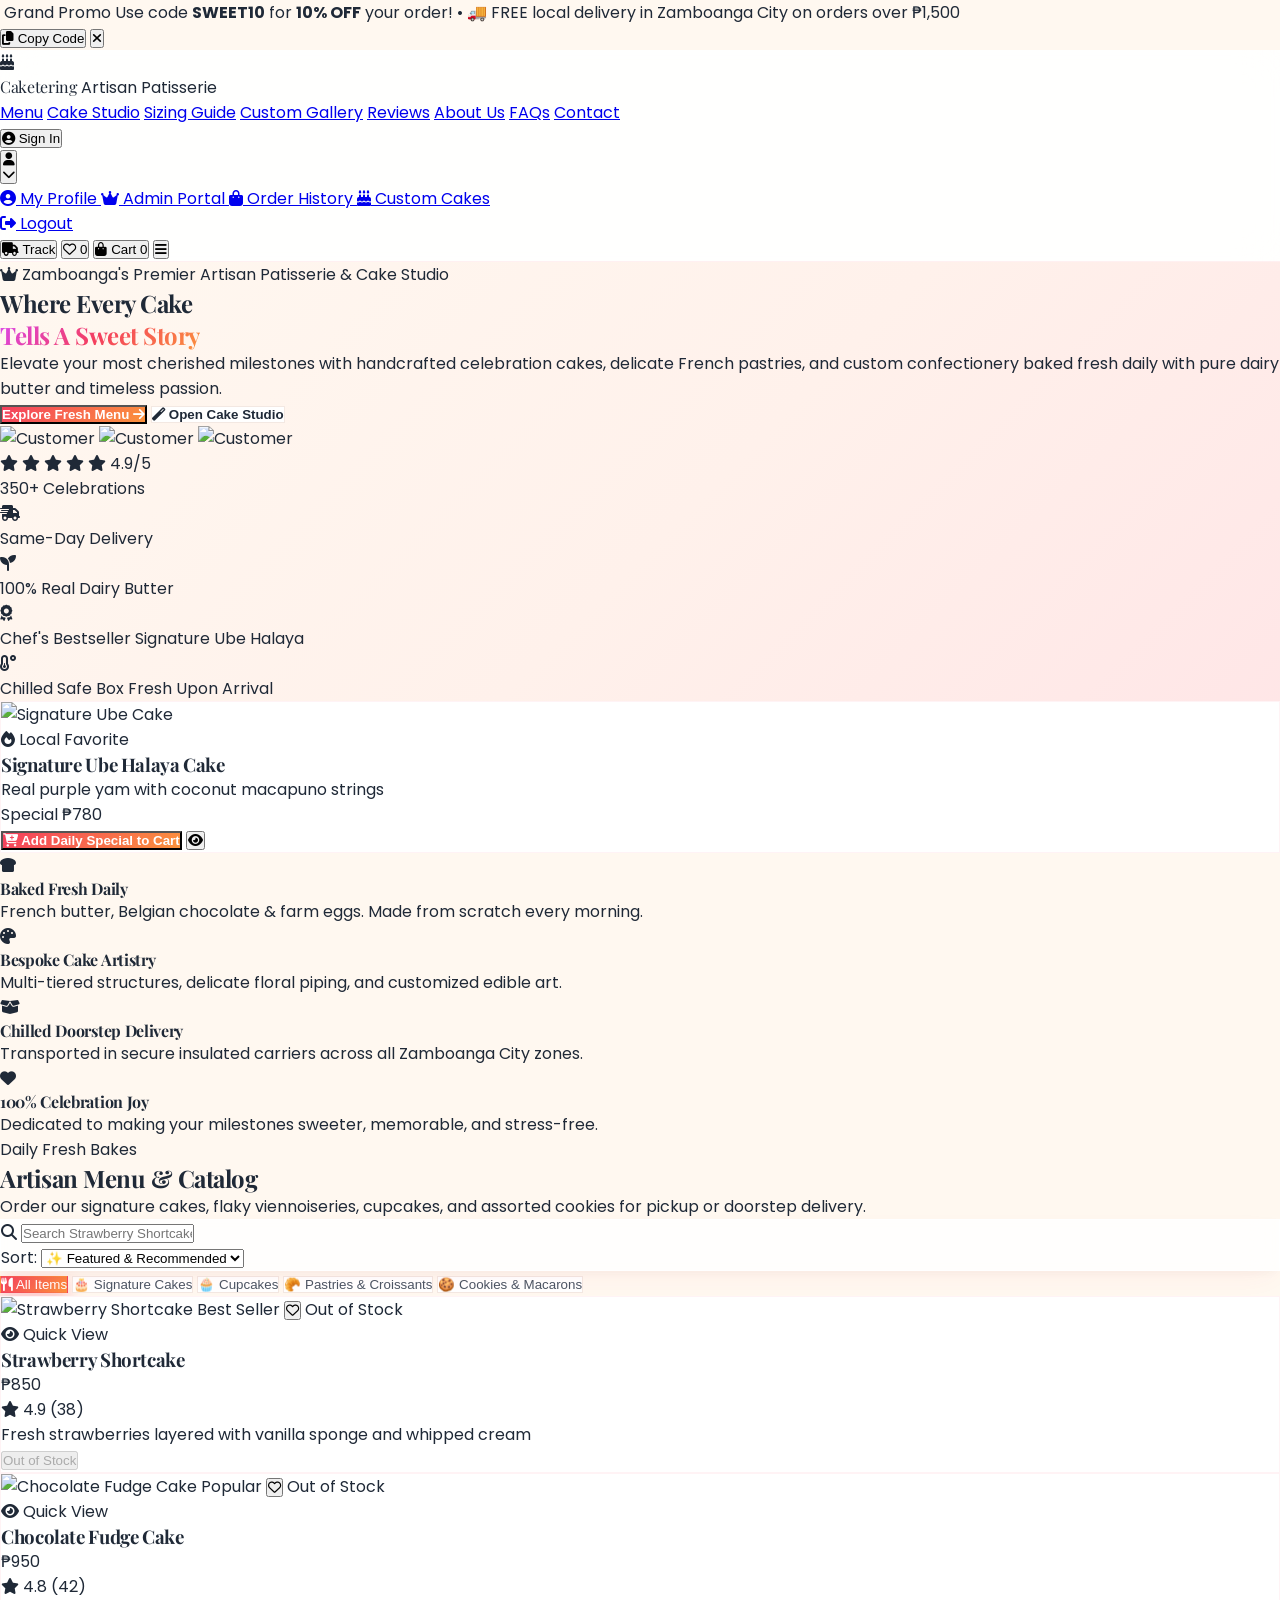
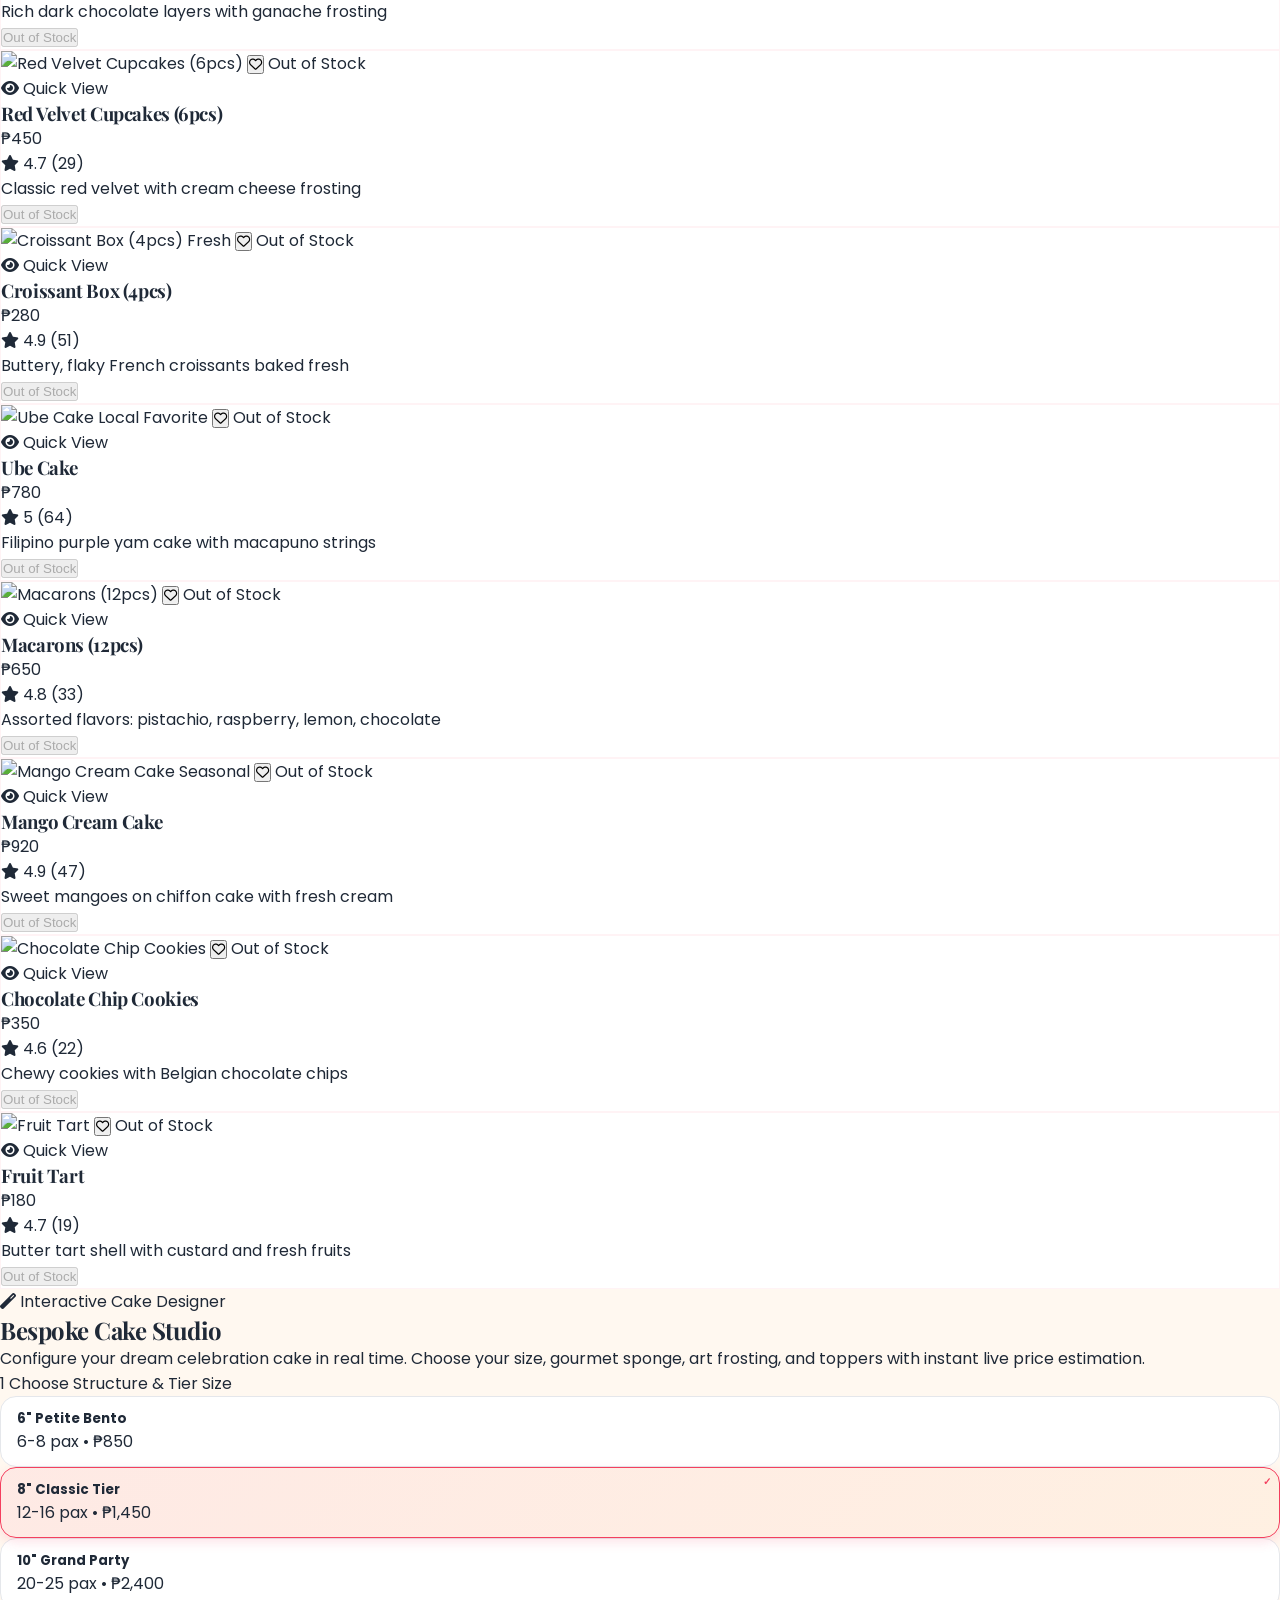
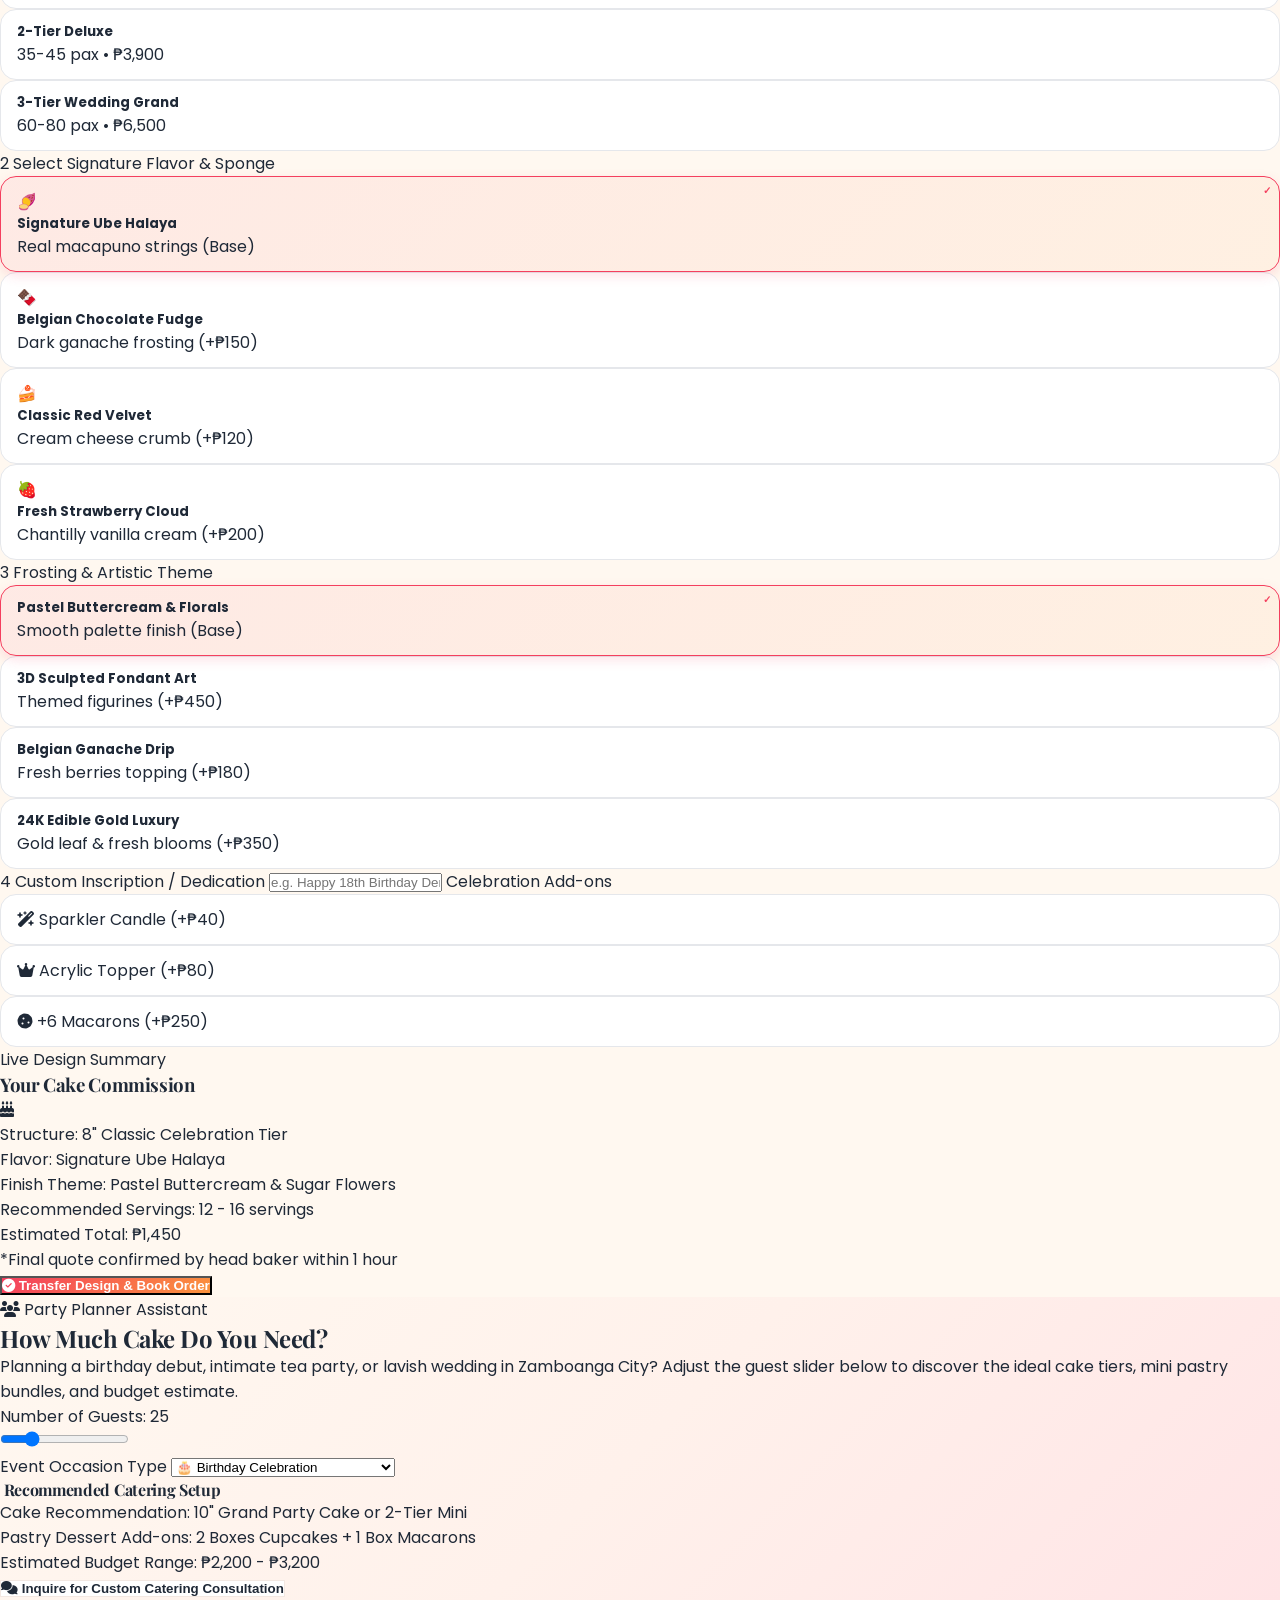
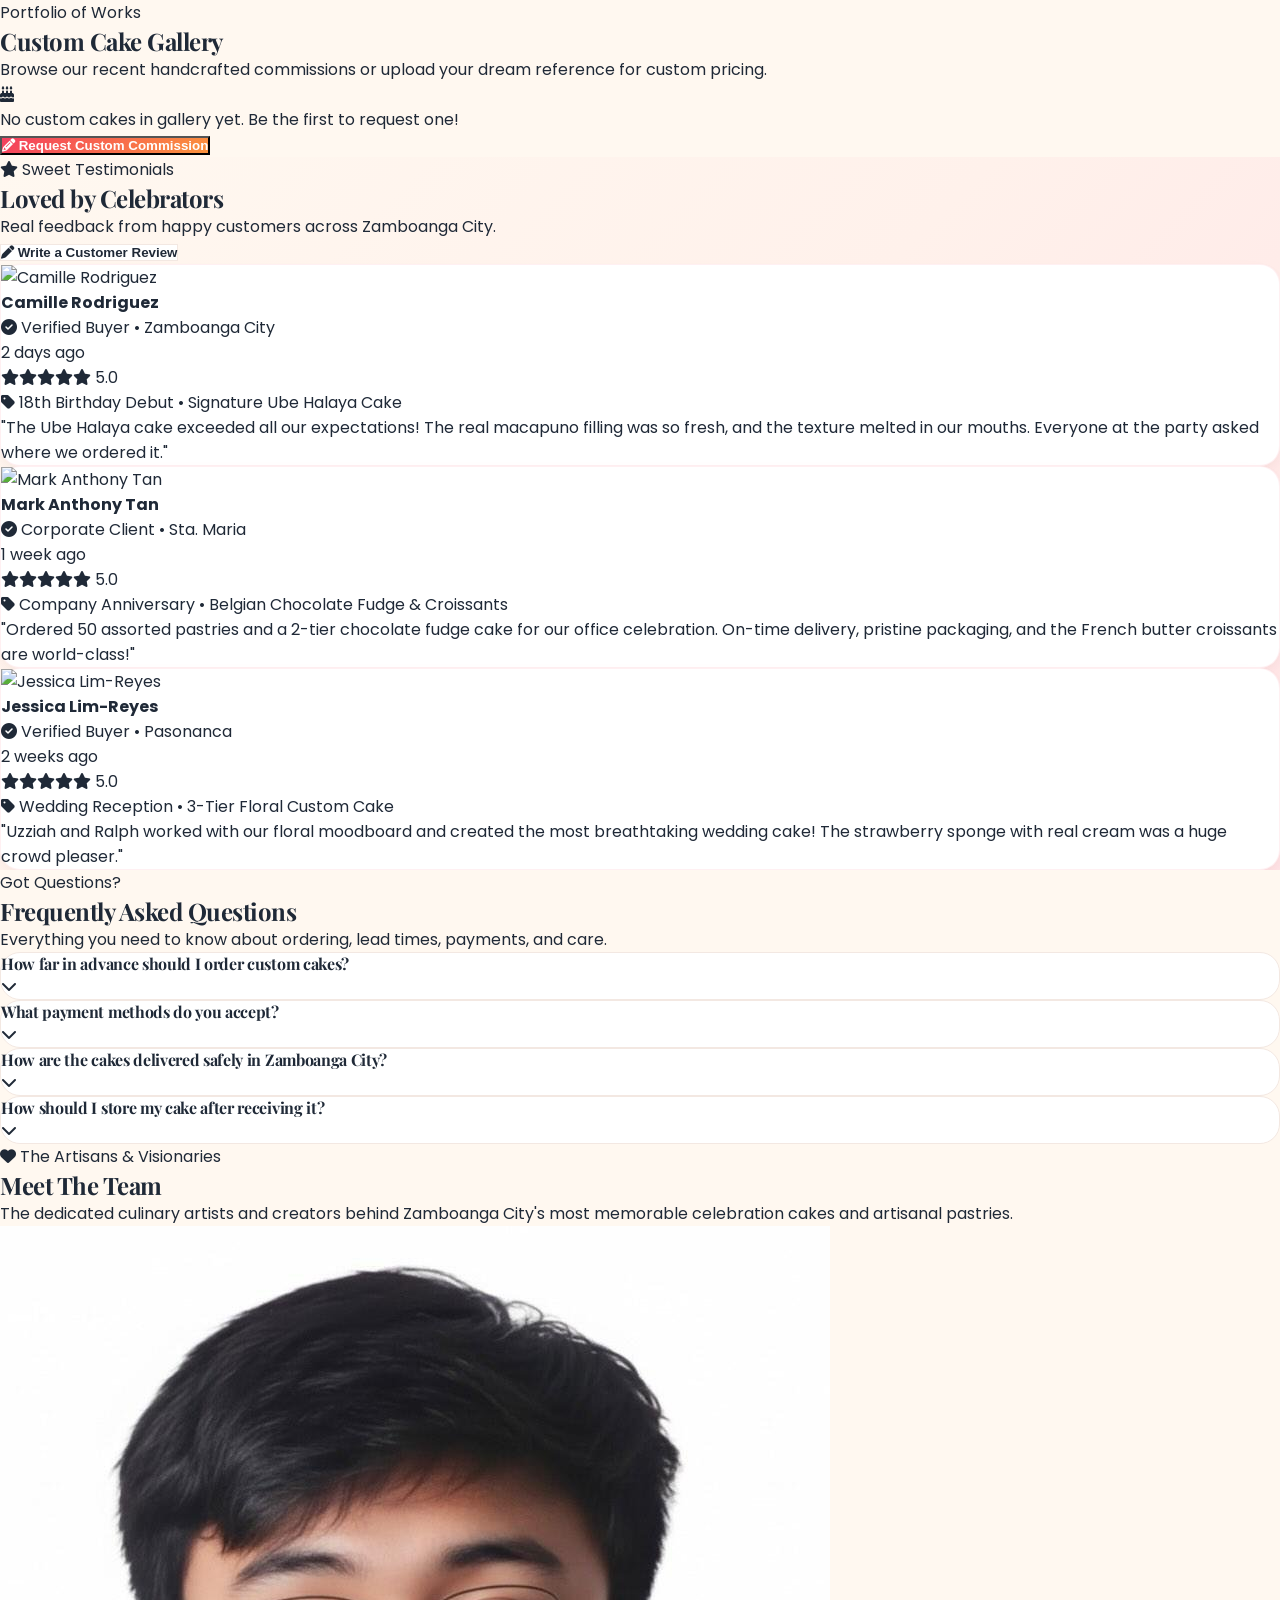
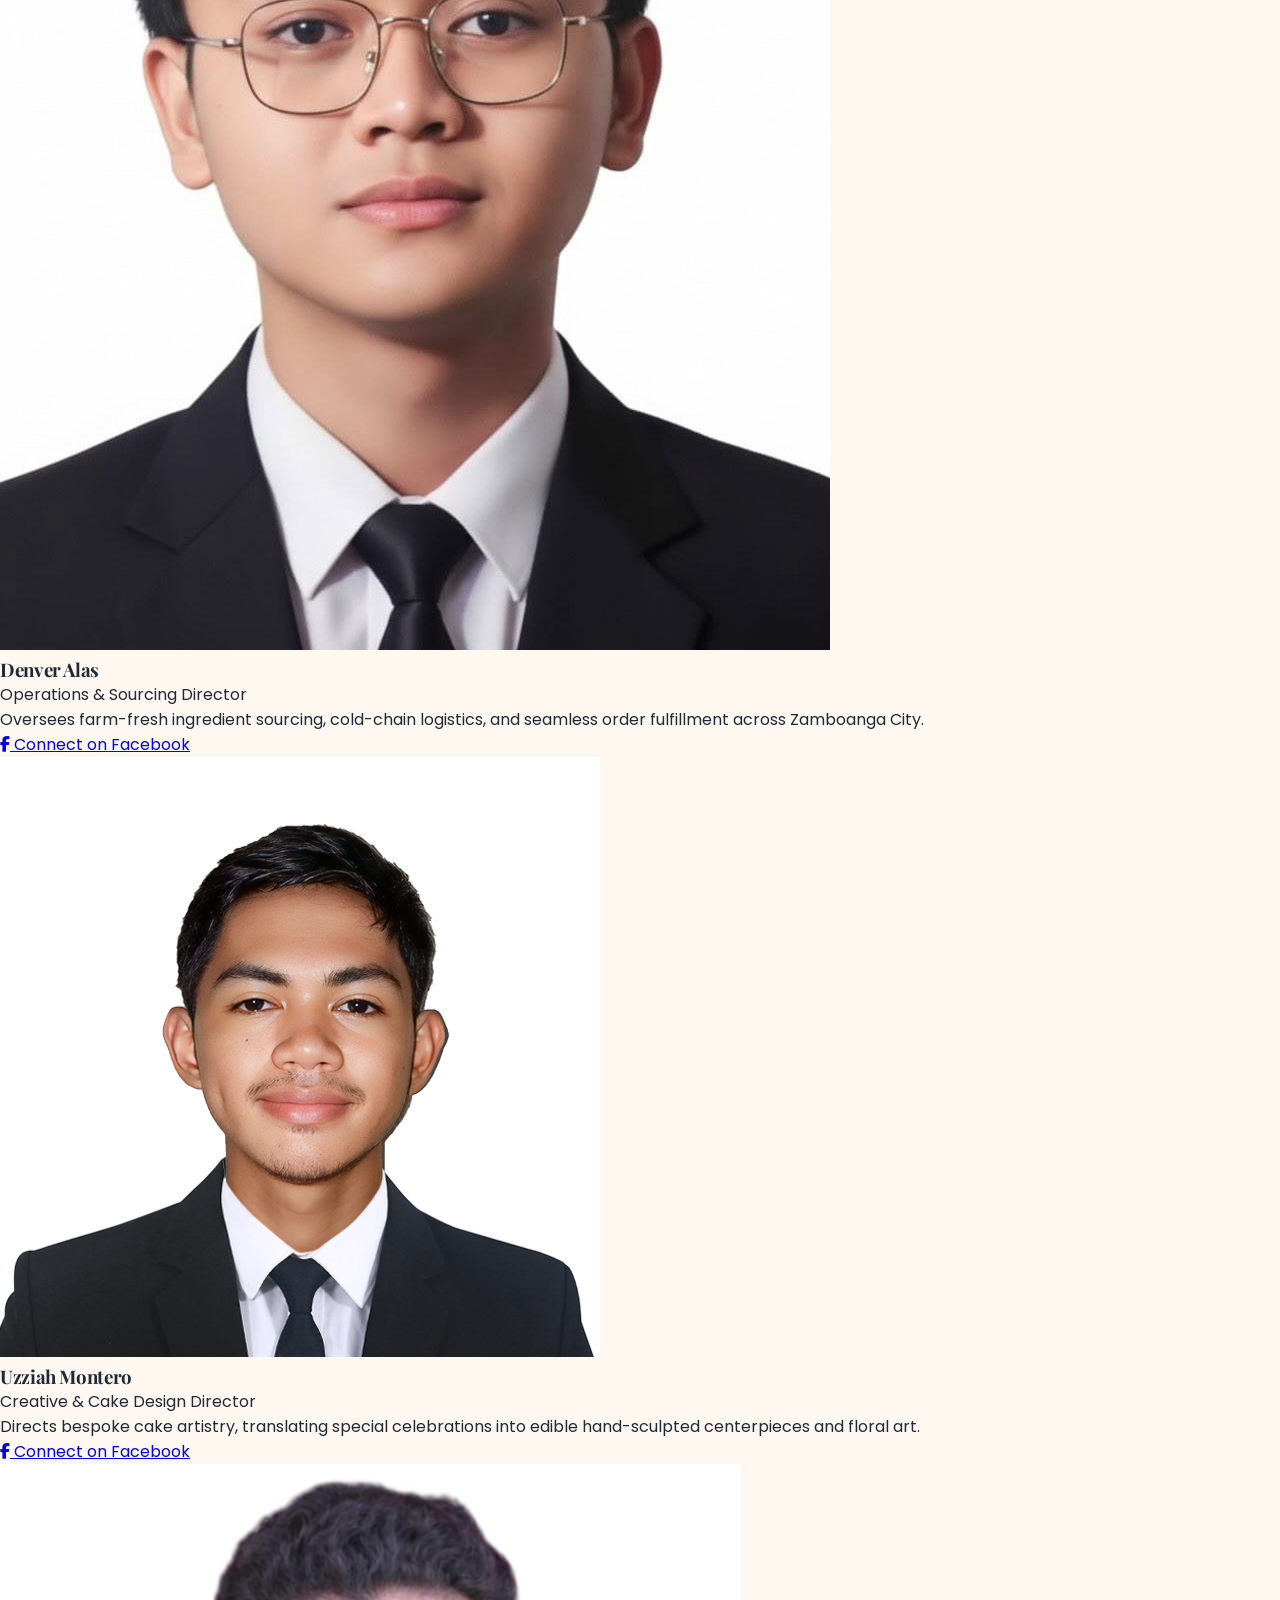
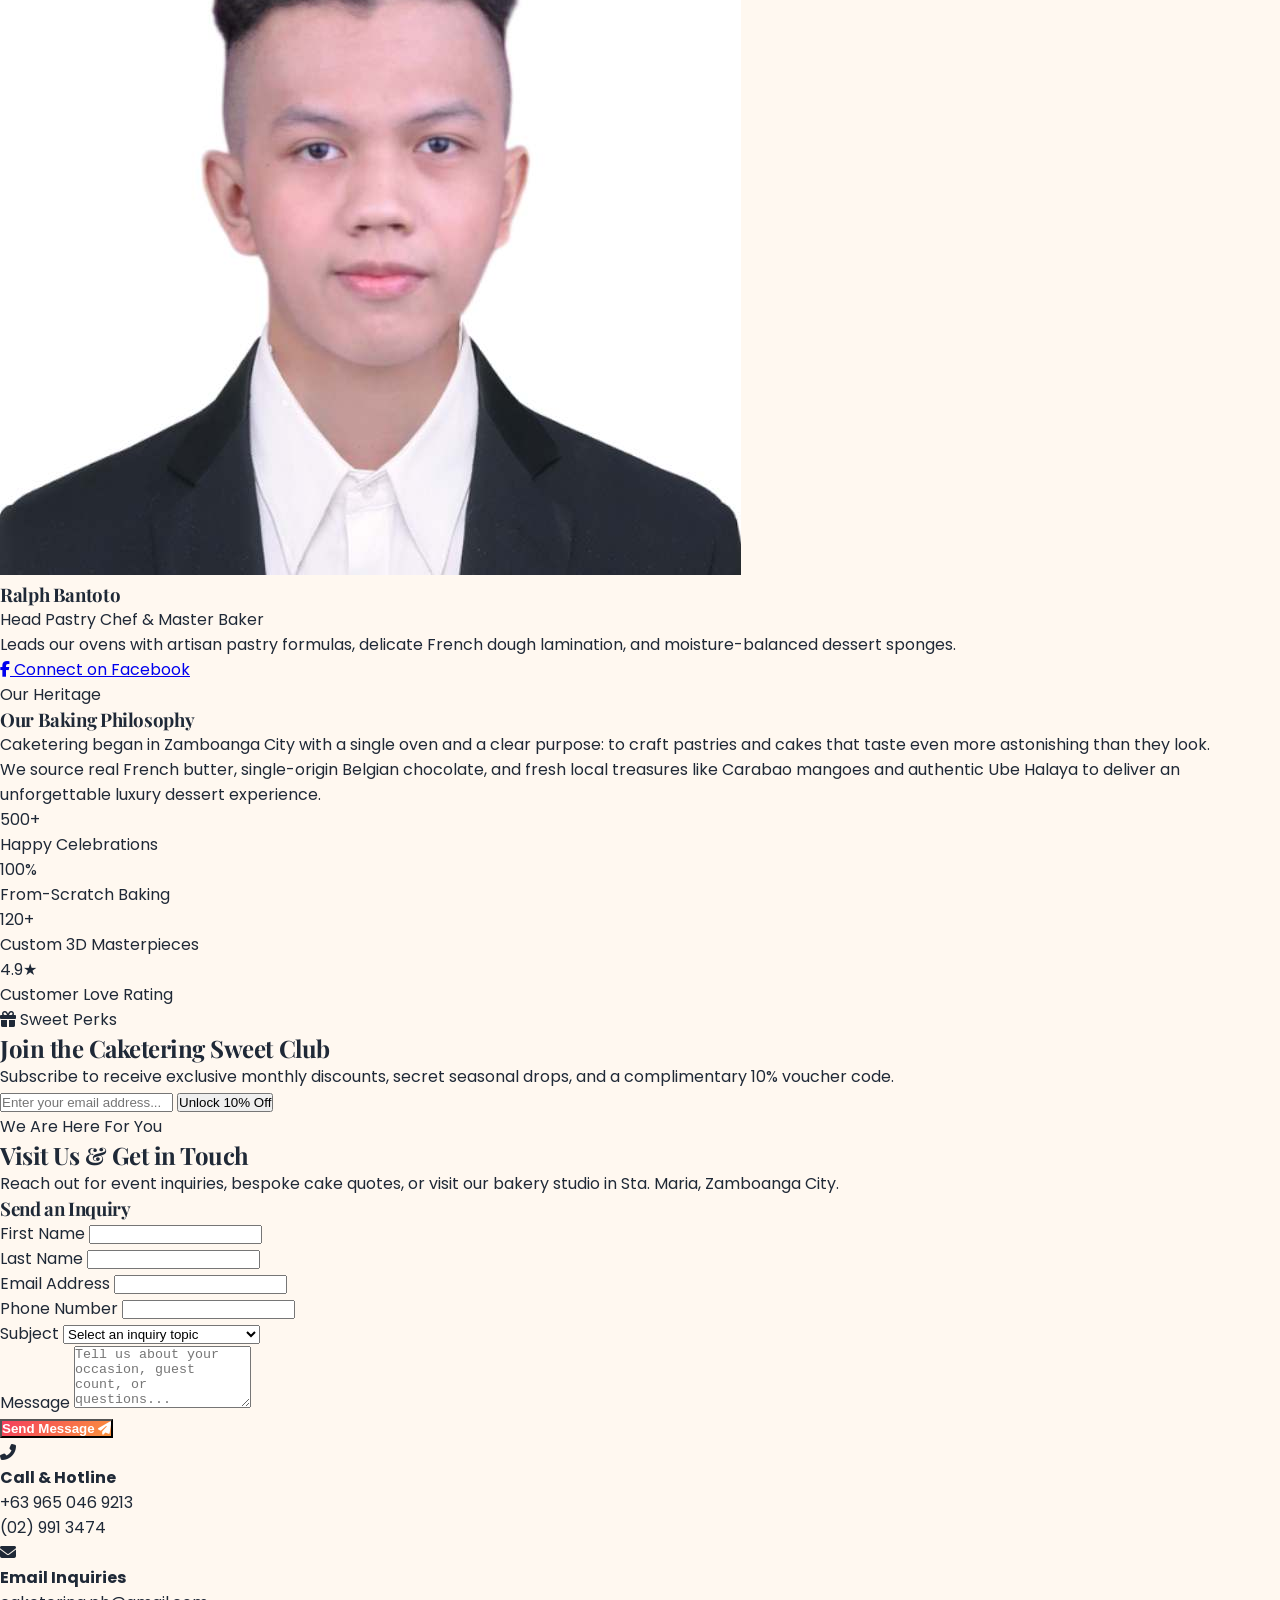
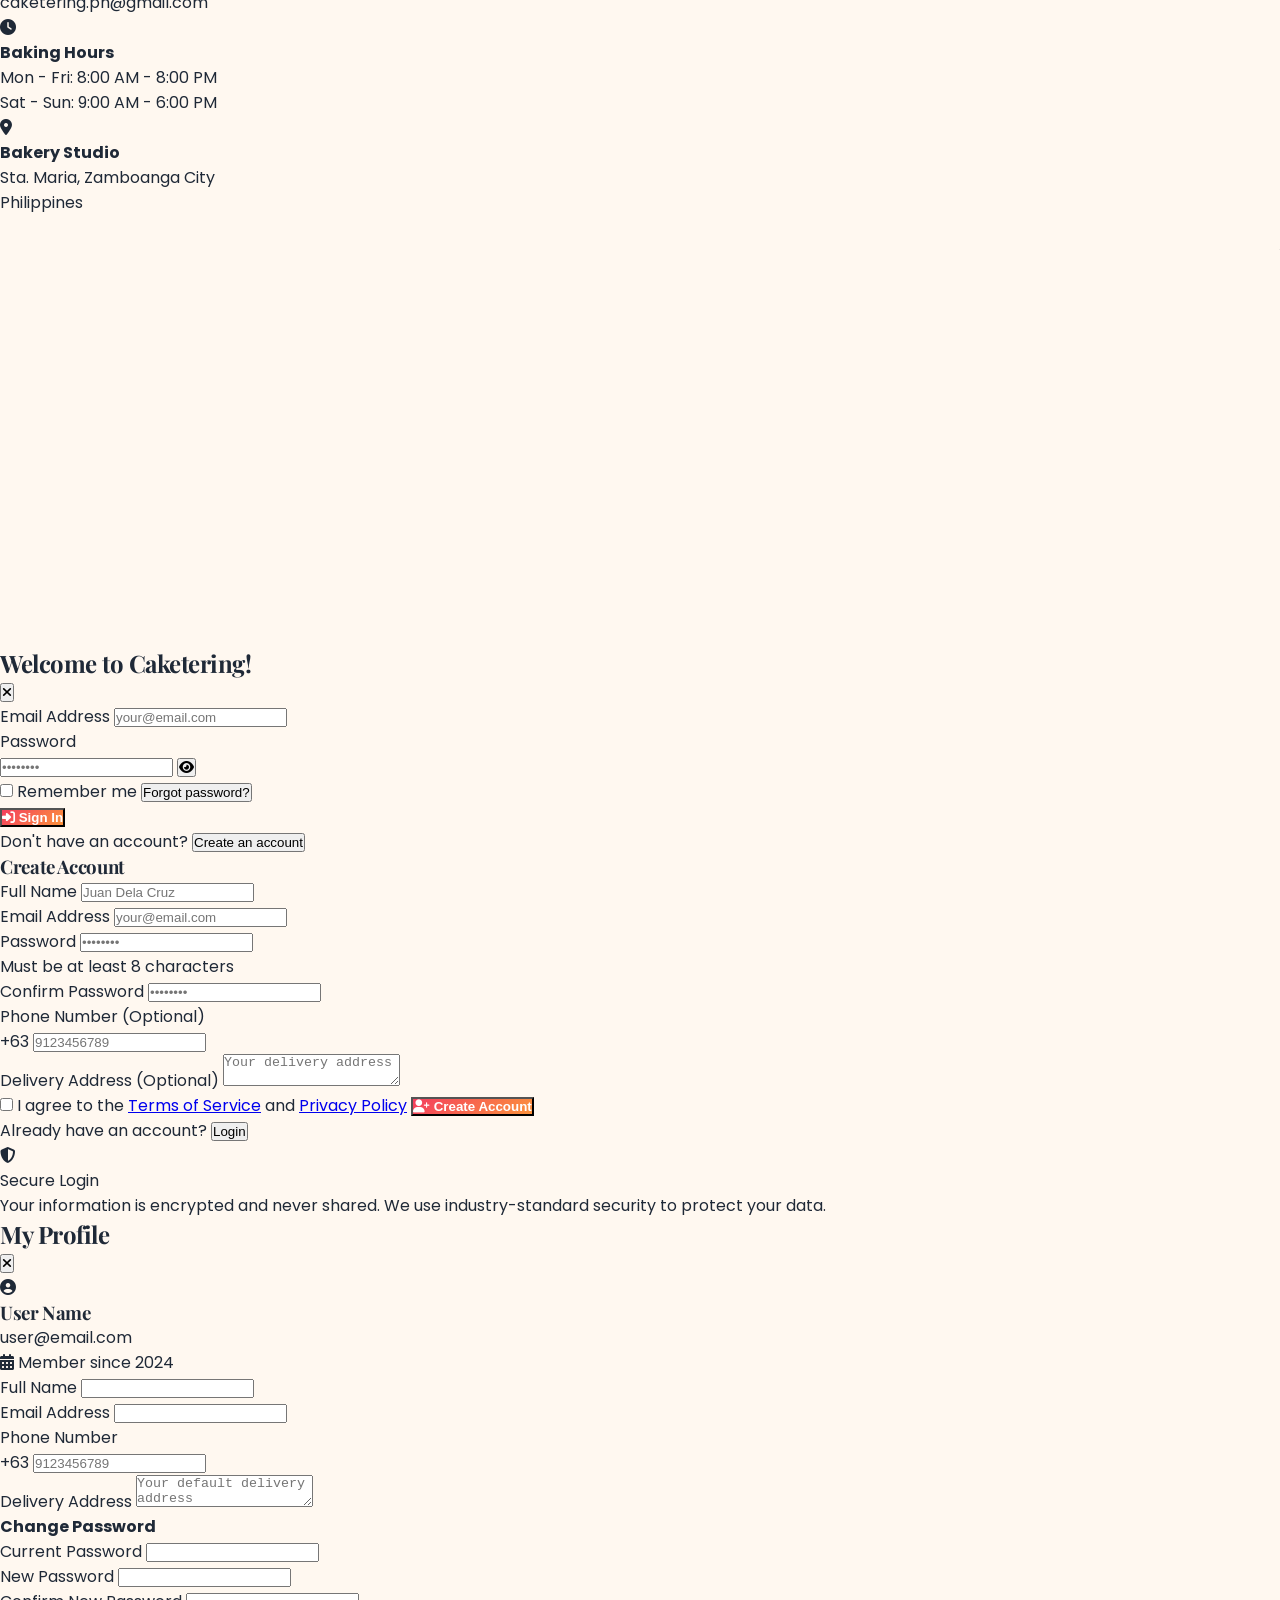
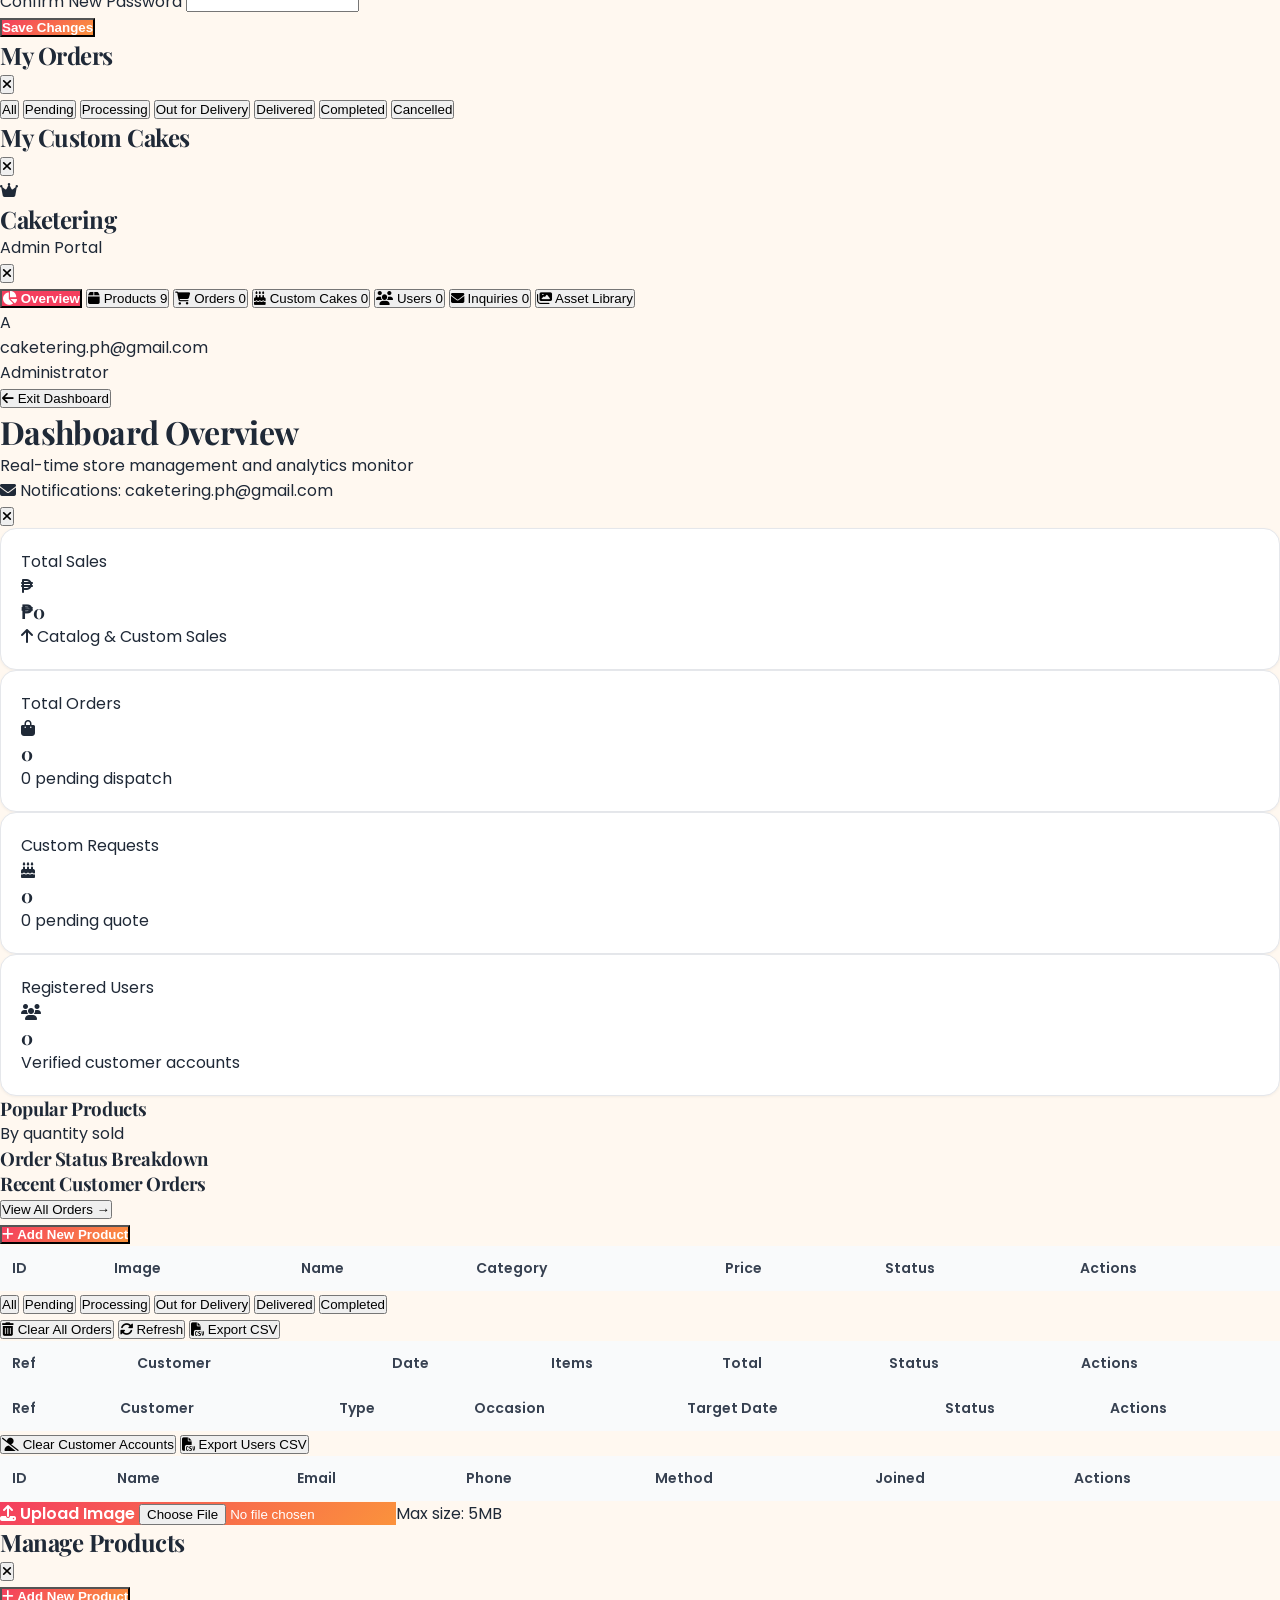
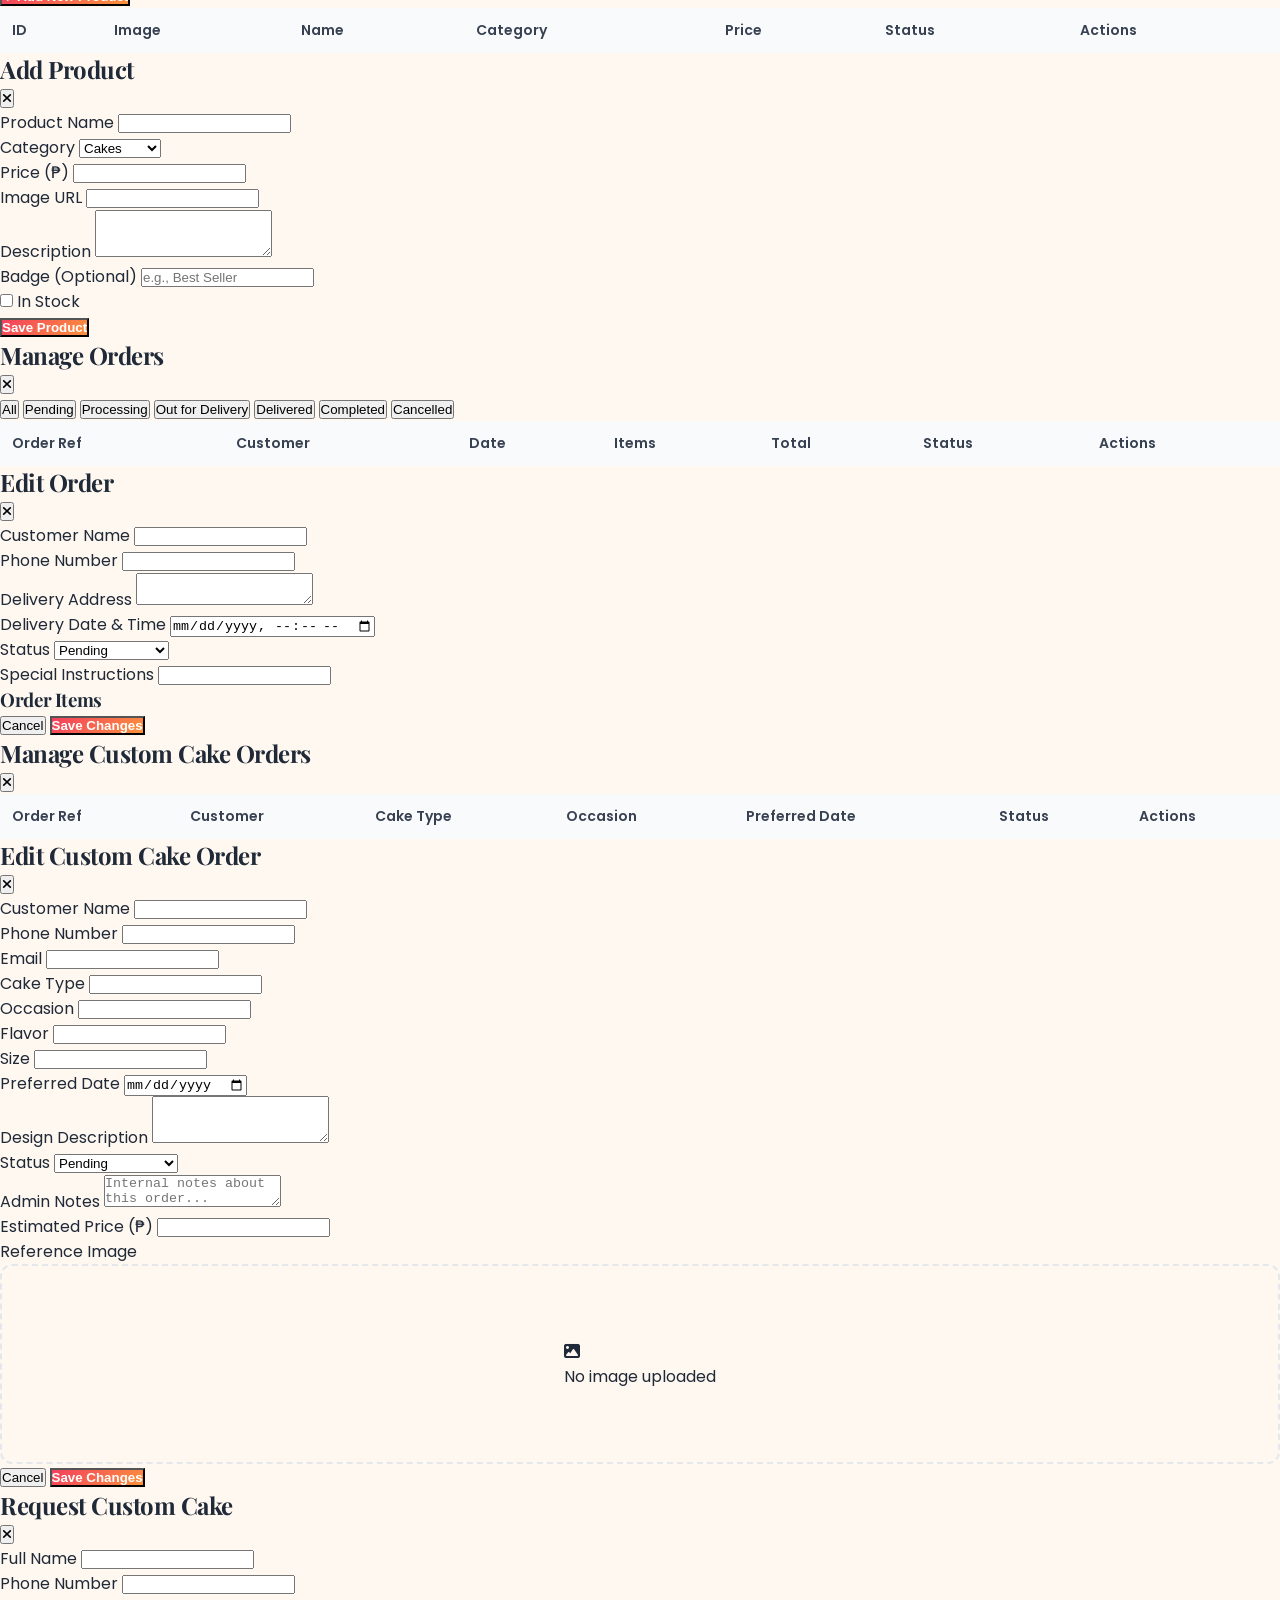
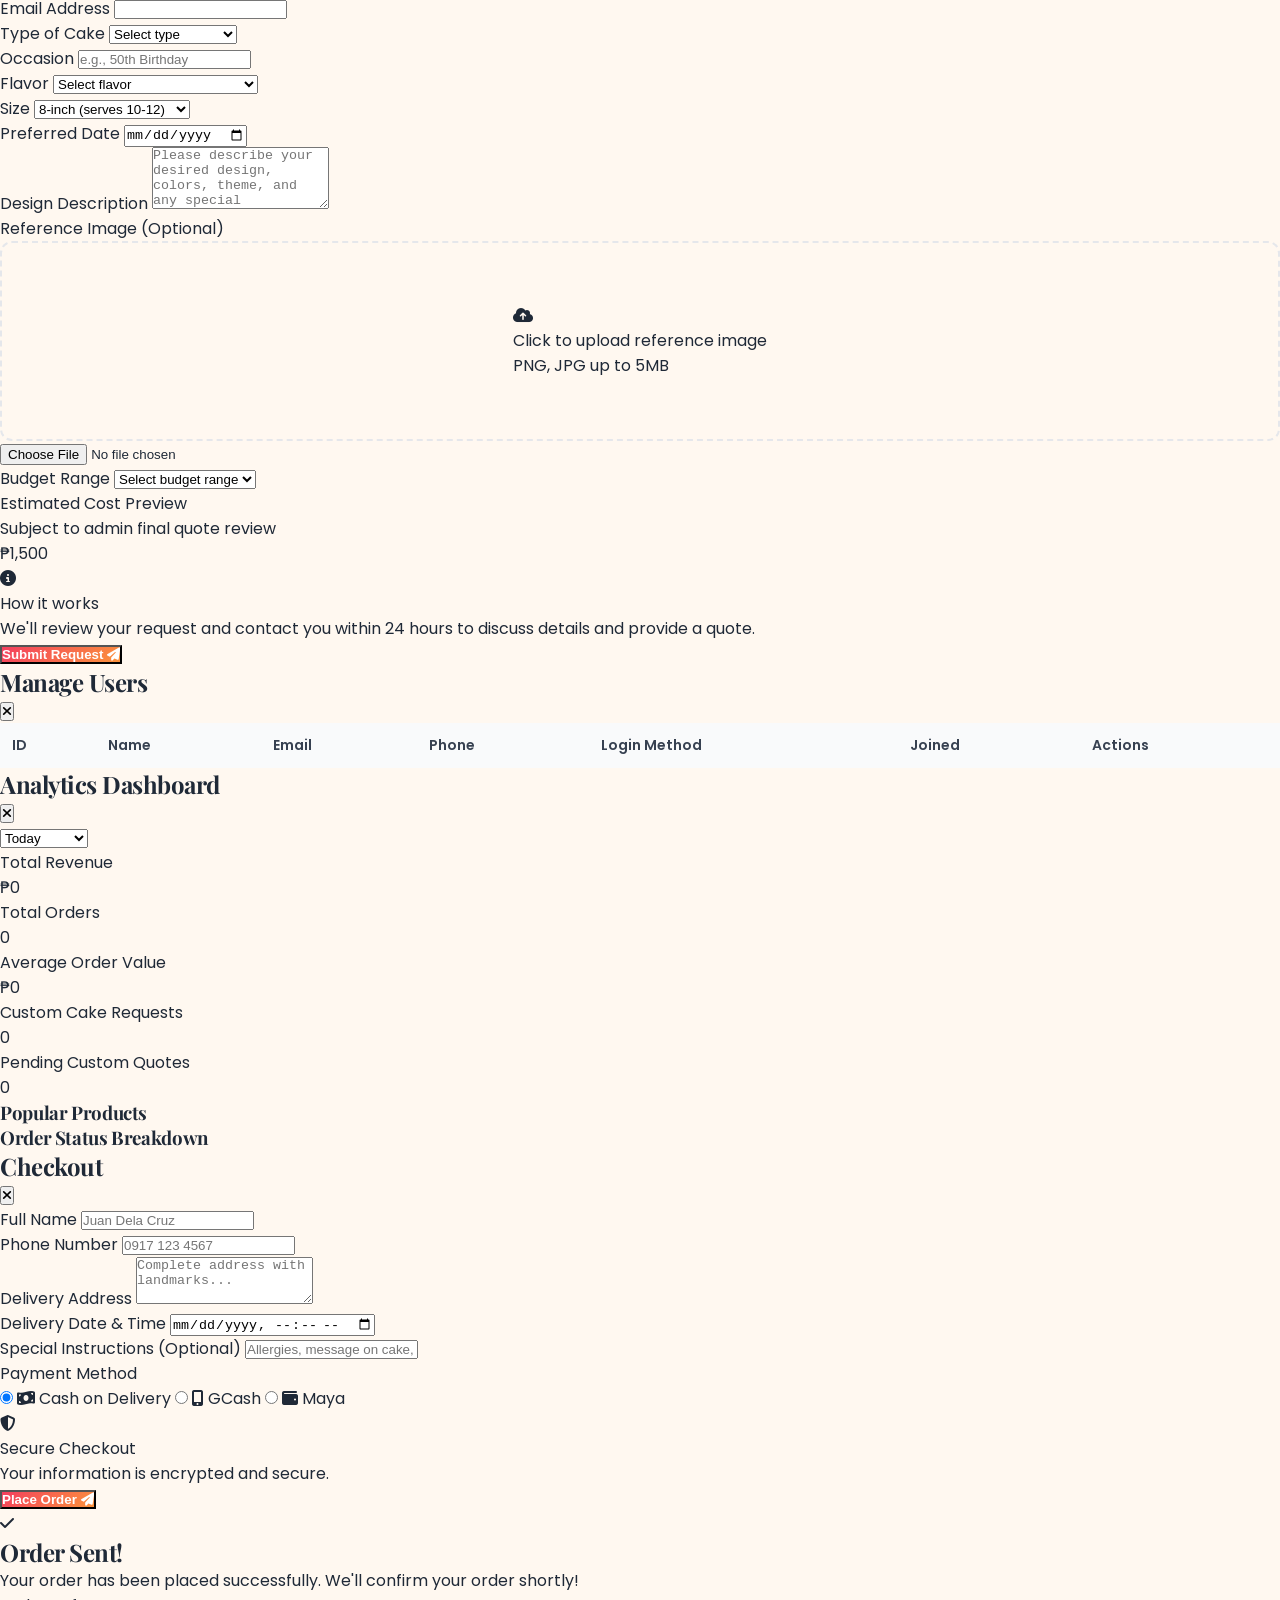
==== Caketering/index.html @ 02d33074 "style: uniform navbar alignment, button dimensions, and pill hover styles for desktop" ====
<!DOCTYPE html>
<html lang="en">

<head>
    <meta charset="UTF-8">
    <meta name="viewport" content="width=device-width, initial-scale=1.0">
    <title>Caketering — Luxury Artisan Bakery & Bespoke Cakes</title>
    <meta name="description"
        content="Caketering delivers handcrafted artisan pastries, bespoke custom cakes, cupcakes, and cookies in Zamboanga City. Order online for birthdays, weddings, and special celebrations.">

    <!-- Open Graph / Facebook / Messenger Meta Tags -->
    <meta property="og:type" content="website">
    <meta property="og:url" content="https://caketering.netlify.app/">
    <meta property="og:title" content="Caketering — Luxury Artisan Bakery & Bespoke Cakes">
    <meta property="og:description" content="Handcrafted artisan pastries, bespoke custom cakes, cupcakes, and cookies in Zamboanga City. Order online for birthdays, weddings, and special celebrations.">
    <meta property="og:image" content="https://images.unsplash.com/photo-1578985545062-69928b1d9587?w=1200&auto=format&fit=crop&q=80">
    <meta property="og:image:width" content="1200">
    <meta property="og:image:height" content="630">
    <meta property="og:image:alt" content="Caketering Luxury Artisan Cakes & Bakery">

    <!-- Twitter Card Meta Tags -->
    <meta name="twitter:card" content="summary_large_image">
    <meta name="twitter:url" content="https://caketering.netlify.app/">
    <meta name="twitter:title" content="Caketering — Luxury Artisan Bakery & Bespoke Cakes">
    <meta name="twitter:description" content="Handcrafted artisan pastries, bespoke custom cakes, cupcakes, and cookies in Zamboanga City. Order online for birthdays, weddings, and special celebrations.">
    <meta name="twitter:image" content="https://images.unsplash.com/photo-1578985545062-69928b1d9587?w=1200&auto=format&fit=crop&q=80">

    <script src="https://cdn.tailwindcss.com"></script>
    <link href="https://cdnjs.cloudflare.com/ajax/libs/font-awesome/6.4.0/css/all.min.css" rel="stylesheet">
    <link
        href="https://fonts.googleapis.com/css2?family=Playfair+Display:ital,wght@0,400;0,600;0,700;0,800;1,400;1,600&family=Poppins:wght@300;400;500;600;700&display=swap"
        rel="stylesheet">
    <link rel="stylesheet" href="styles/caketering.css">
</head>

<body class="text-gray-800 overflow-x-hidden antialiased">
    <!-- Top VIP Announcement / Voucher Ticker -->
    <div id="vip-announcement-bar"
        class="bg-gradient-to-r from-pink-600 via-rose-500 to-orange-500 text-white text-xs sm:text-sm font-medium py-2.5 px-4 shadow-sm relative z-50">
        <div class="max-w-7xl mx-auto flex items-center justify-between gap-4">
            <div class="flex items-center gap-2 overflow-hidden whitespace-nowrap text-center sm:text-left flex-1 justify-center sm:justify-start">
                <span class="inline-flex items-center gap-1.5 bg-white/20 backdrop-blur-sm px-2.5 py-0.5 rounded-full font-bold uppercase tracking-wider text-[10px]">
                    <i class="fas fa-sparkles text-amber-300"></i> Grand Promo
                </span>
                <span class="truncate">Use code <strong class="font-bold underline tracking-wider cursor-pointer" onclick="copyPromoCode('SWEET10')">SWEET10</strong> for <strong>10% OFF</strong> your order!</span>
                <span class="hidden md:inline text-white/80">• 🚚 FREE local delivery in Zamboanga City on orders over ₱1,500</span>
            </div>
            <div class="flex items-center gap-3 shrink-0">
                <button onclick="copyPromoCode('SWEET10')"
                    class="hidden sm:inline-flex items-center gap-1.5 px-3 py-1 bg-white text-pink-600 rounded-full text-xs font-bold hover:bg-pink-50 transition shadow-sm">
                    <i class="fas fa-copy"></i> Copy Code
                </button>
                <button onclick="closeAnnouncementBanner()" class="text-white/80 hover:text-white p-1 transition" title="Dismiss">
                    <i class="fas fa-times text-xs"></i>
                </button>
            </div>
        </div>
    </div>

    <!-- Navigation -->
    <nav class="sticky top-0 w-full glass-nav shadow-sm z-40 transition-all duration-300" id="navbar">
        <div class="max-w-7xl mx-auto px-4 sm:px-6 lg:px-8">
            <div class="flex justify-between items-center h-16 sm:h-20">
                <!-- Brand Logo -->
                <div class="flex items-center space-x-2.5 sm:space-x-3 cursor-pointer group shrink-0" onclick="window.scrollTo({top:0, behavior:'smooth'})">
                    <div
                        class="w-10 h-10 sm:w-11 sm:h-11 bg-gradient-to-br from-pink-500 via-rose-500 to-orange-400 rounded-2xl flex items-center justify-center text-white text-lg sm:text-xl shadow-md group-hover:scale-105 transition-transform duration-300">
                        <i class="fas fa-birthday-cake"></i>
                    </div>
                    <div>
                        <span
                            class="text-2xl sm:text-3xl font-bold serif bg-gradient-to-r from-pink-600 via-rose-500 to-orange-500 bg-clip-text text-transparent block leading-tight">Caketering</span>
                        <span class="text-[9px] sm:text-[10px] tracking-widest uppercase font-semibold text-gray-400 block -mt-0.5 sm:-mt-1">Artisan Patisserie</span>
                    </div>
                </div>

                <!-- Desktop Navigation Links -->
                <div class="hidden lg:flex items-center gap-1 xl:gap-2">
                    <a href="#menu" class="nav-link px-3 py-1.5 rounded-full text-[13px] xl:text-sm font-semibold text-gray-700">Menu</a>
                    <a href="#cake-studio" class="nav-link px-3 py-1.5 rounded-full text-[13px] xl:text-sm font-semibold text-gray-700">Cake Studio</a>
                    <a href="#catering-calculator" class="nav-link px-3 py-1.5 rounded-full text-[13px] xl:text-sm font-semibold text-gray-700">Sizing Guide</a>
                    <a href="#custom" class="nav-link px-3 py-1.5 rounded-full text-[13px] xl:text-sm font-semibold text-gray-700">Custom Gallery</a>
                    <a href="#reviews" class="nav-link px-3 py-1.5 rounded-full text-[13px] xl:text-sm font-semibold text-gray-700">Reviews</a>
                    <a href="#about" class="nav-link px-3 py-1.5 rounded-full text-[13px] xl:text-sm font-semibold text-gray-700">About Us</a>
                    <a href="#faqs" class="nav-link px-3 py-1.5 rounded-full text-[13px] xl:text-sm font-semibold text-gray-700">FAQs</a>
                    <a href="#contact" class="nav-link px-3 py-1.5 rounded-full text-[13px] xl:text-sm font-semibold text-gray-700">Contact</a>
                </div>

                <!-- Right Action Bar -->
                <div class="flex items-center gap-1.5 sm:gap-2.5 shrink-0">
                    <!-- User Profile / Login Button -->
                    <div id="user-section" class="flex items-center">
                        <button onclick="openAuthModal()" id="login-btn"
                            class="h-9 sm:h-10 px-3.5 sm:px-4 rounded-full bg-white/90 hover:bg-pink-50 text-gray-700 hover:text-pink-600 border border-pink-100/80 hover:border-pink-300 font-semibold text-xs sm:text-sm flex items-center gap-2 shadow-2xs transition-all duration-200">
                            <i class="fas fa-user-circle text-base sm:text-lg text-pink-500"></i>
                            <span class="hidden sm:inline">Sign In</span>
                        </button>
                        <div id="user-profile" class="hidden relative">
                            <button onclick="toggleUserMenu()"
                                class="h-9 sm:h-10 px-3 sm:px-3.5 rounded-full bg-pink-50 hover:bg-pink-100/80 border border-pink-200/70 text-gray-800 font-semibold text-xs sm:text-sm flex items-center gap-2 transition-all duration-200">
                                <div
                                    class="w-6 h-6 sm:w-7 sm:h-7 bg-gradient-to-br from-pink-500 to-orange-400 rounded-full flex items-center justify-center text-white text-[10px] sm:text-xs font-bold">
                                    <i class="fas fa-user"></i>
                                </div>
                                <span id="user-name-display" class="max-w-[70px] sm:max-w-[90px] truncate font-bold"></span>
                                <i class="fas fa-chevron-down text-[10px] text-gray-500"></i>
                            </button>
                            <!-- User Dropdown Menu -->
                            <div id="user-menu"
                                class="absolute right-0 mt-2 w-52 bg-white rounded-2xl shadow-xl py-2 hidden z-50 border border-gray-100 animate-fadeIn">
                                <a href="#" onclick="showUserProfile()"
                                    class="block px-4 py-2 text-sm text-gray-700 hover:bg-pink-50 hover:text-pink-600 transition">
                                    <i class="fas fa-user-circle mr-2 text-pink-400"></i> My Profile
                                </a>
                                <a href="#" onclick="openAdminDashboard()" id="user-menu-admin-link"
                                    class="hidden px-4 py-2 text-sm text-purple-600 font-semibold hover:bg-purple-50 transition">
                                    <i class="fas fa-crown mr-2 text-purple-500"></i> Admin Portal
                                </a>
                                <a href="#" onclick="showUserOrders()"
                                    class="block px-4 py-2 text-sm text-gray-700 hover:bg-pink-50 hover:text-pink-600 transition">
                                    <i class="fas fa-shopping-bag mr-2 text-pink-400"></i> Order History
                                </a>
                                <a href="#" onclick="showUserCustomOrders()"
                                    class="block px-4 py-2 text-sm text-gray-700 hover:bg-pink-50 hover:text-pink-600 transition">
                                    <i class="fas fa-birthday-cake mr-2 text-pink-400"></i> Custom Cakes
                                </a>
                                <div class="border-t border-gray-100 my-1"></div>
                                <a href="#" onclick="logout()"
                                    class="block px-4 py-2 text-sm text-red-600 hover:bg-red-50 transition">
                                    <i class="fas fa-sign-out-alt mr-2"></i> Logout
                                </a>
                            </div>
                        </div>
                    </div>

                    <!-- Track Order Button -->
                    <button onclick="openTrackOrderModal()"
                        class="hidden md:flex h-9 sm:h-10 px-3.5 rounded-full bg-white/90 hover:bg-pink-50 text-gray-700 hover:text-pink-600 border border-pink-100/80 hover:border-pink-300 font-semibold text-xs sm:text-sm items-center gap-1.5 shadow-2xs transition-all duration-200" title="Track Order">
                        <i class="fas fa-truck text-pink-500"></i>
                        <span>Track</span>
                    </button>

                    <!-- Wishlist Button -->
                    <button onclick="openWishlistModal()"
                        class="h-9 w-9 sm:h-10 sm:w-10 rounded-full bg-white/90 hover:bg-pink-50 text-gray-700 hover:text-pink-600 border border-pink-100/80 hover:border-pink-300 flex items-center justify-center relative shadow-2xs transition-all duration-200 group" title="My Wishlist">
                        <i class="far fa-heart text-base sm:text-lg group-hover:text-pink-600 transition"></i>
                        <span id="wishlist-badge"
                            class="absolute -top-1 -right-1 bg-pink-600 text-white text-[9px] sm:text-[10px] font-bold w-4 h-4 rounded-full flex items-center justify-center transform scale-0 transition-transform duration-300">0</span>
                    </button>

                    <!-- Cart Button -->
                    <button onclick="toggleCart()"
                        class="h-9 sm:h-10 px-3 sm:px-3.5 rounded-full bg-pink-50 hover:bg-pink-100/90 text-pink-600 border border-pink-200/80 flex items-center gap-1.5 relative shadow-2xs transition-all duration-200 group" title="Shopping Cart">
                        <i class="fas fa-shopping-bag text-base sm:text-lg group-hover:scale-110 transition-transform"></i>
                        <span class="hidden sm:inline font-semibold text-xs sm:text-sm">Cart</span>
                        <span id="cart-badge"
                            class="bg-gradient-to-r from-pink-500 to-orange-400 text-white text-[9px] sm:text-[10px] font-bold px-1.5 py-0.5 min-w-[1.25rem] h-4 sm:h-5 rounded-full flex items-center justify-center transform scale-0 transition-transform duration-300 shadow-xs">0</span>
                    </button>

                    <!-- Mobile Hamburger Menu Button -->
                    <button onclick="toggleMobileNav()" id="mobile-menu-btn"
                        class="lg:hidden h-9 w-9 sm:h-10 sm:w-10 rounded-full bg-white/90 hover:bg-pink-50 text-gray-700 hover:text-pink-600 border border-pink-100/80 flex items-center justify-center focus:outline-none transition shadow-2xs" aria-label="Toggle navigation">
                        <i id="mobile-menu-icon" class="fas fa-bars text-sm sm:text-base"></i>
                    </button>
                </div>
            </div>

            <!-- Mobile Navigation Drawer -->
            <div id="mobile-nav-drawer" class="hidden lg:hidden py-4 border-t border-gray-100 space-y-1.5 bg-white/95 backdrop-blur-md rounded-2xl px-4 mb-3 shadow-xl">
                <a href="#menu" onclick="closeMobileNav()" class="flex items-center gap-2.5 py-2.5 px-3 rounded-xl text-gray-700 font-medium hover:bg-pink-50 hover:text-pink-600 text-sm">
                    <span class="w-7 h-7 rounded-lg bg-pink-100 text-pink-600 flex items-center justify-center text-xs">🎂</span>
                    <span>Pastry & Cake Menu</span>
                </a>
                <a href="#cake-studio" onclick="closeMobileNav()" class="flex items-center gap-2.5 py-2.5 px-3 rounded-xl text-gray-700 font-medium hover:bg-pink-50 hover:text-pink-600 text-sm">
                    <span class="w-7 h-7 rounded-lg bg-purple-100 text-purple-600 flex items-center justify-center text-xs">🎨</span>
                    <span>Custom Cake Studio</span>
                </a>
                <a href="#catering-calculator" onclick="closeMobileNav()" class="flex items-center gap-2.5 py-2.5 px-3 rounded-xl text-gray-700 font-medium hover:bg-pink-50 hover:text-pink-600 text-sm">
                    <span class="w-7 h-7 rounded-lg bg-orange-100 text-orange-600 flex items-center justify-center text-xs">📐</span>
                    <span>Event Sizing Guide</span>
                </a>
                <a href="#custom" onclick="closeMobileNav()" class="flex items-center gap-2.5 py-2.5 px-3 rounded-xl text-gray-700 font-medium hover:bg-pink-50 hover:text-pink-600 text-sm">
                    <span class="w-7 h-7 rounded-lg bg-rose-100 text-rose-600 flex items-center justify-center text-xs">📸</span>
                    <span>Custom Cake Gallery</span>
                </a>
                <a href="#reviews" onclick="closeMobileNav()" class="flex items-center gap-2.5 py-2.5 px-3 rounded-xl text-gray-700 font-medium hover:bg-pink-50 hover:text-pink-600 text-sm">
                    <span class="w-7 h-7 rounded-lg bg-amber-100 text-amber-600 flex items-center justify-center text-xs">⭐</span>
                    <span>Customer Reviews</span>
                </a>
                <a href="#about" onclick="closeMobileNav()" class="flex items-center gap-2.5 py-2.5 px-3 rounded-xl text-gray-700 font-medium hover:bg-pink-50 hover:text-pink-600 text-sm">
                    <span class="w-7 h-7 rounded-lg bg-blue-100 text-blue-600 flex items-center justify-center text-xs">📖</span>
                    <span>Meet the Team</span>
                </a>
                <a href="#faqs" onclick="closeMobileNav()" class="flex items-center gap-2.5 py-2.5 px-3 rounded-xl text-gray-700 font-medium hover:bg-pink-50 hover:text-pink-600 text-sm">
                    <span class="w-7 h-7 rounded-lg bg-teal-100 text-teal-600 flex items-center justify-center text-xs">❓</span>
                    <span>Frequently Asked Questions</span>
                </a>
                <a href="#contact" onclick="closeMobileNav()" class="flex items-center gap-2.5 py-2.5 px-3 rounded-xl text-gray-700 font-medium hover:bg-pink-50 hover:text-pink-600 text-sm">
                    <span class="w-7 h-7 rounded-lg bg-emerald-100 text-emerald-600 flex items-center justify-center text-xs">📍</span>
                    <span>Visit & Contact Us</span>
                </a>
                <div class="pt-2 border-t border-gray-100 grid grid-cols-2 gap-2">
                    <button onclick="openTrackOrderModal(); closeMobileNav()" class="py-2.5 bg-gray-100 hover:bg-pink-50 rounded-xl text-xs font-bold text-gray-700 hover:text-pink-600 transition flex items-center justify-center gap-1.5">
                        <i class="fas fa-truck text-pink-500"></i> Track Order
                    </button>
                    <button onclick="openWishlistModal(); closeMobileNav()" class="py-2.5 bg-gray-100 hover:bg-pink-50 rounded-xl text-xs font-bold text-gray-700 hover:text-pink-600 transition flex items-center justify-center gap-1.5">
                        <i class="fas fa-heart text-pink-500"></i> Wishlist
                    </button>
                </div>
            </div>
        </div>
    </nav>

    <!-- Showstopping Hero Section -->
    <section class="relative pt-8 sm:pt-12 pb-16 sm:pb-20 px-4 sm:px-6 lg:px-8 overflow-hidden bg-warm-gradient">
        <!-- Ambient Glowing Blobs -->
        <div class="absolute inset-0 z-0 pointer-events-none">
            <div class="absolute top-10 left-10 w-72 sm:w-96 h-72 sm:h-96 bg-pink-300 rounded-full mix-blend-multiply filter blur-3xl opacity-35 animate-blob"></div>
            <div class="absolute top-20 right-10 w-72 sm:w-96 h-72 sm:h-96 bg-orange-300 rounded-full mix-blend-multiply filter blur-3xl opacity-35 animate-blob animation-delay-2000"></div>
            <div class="absolute -bottom-10 left-1/3 w-72 sm:w-96 h-72 sm:h-96 bg-rose-200 rounded-full mix-blend-multiply filter blur-3xl opacity-35 animate-blob animation-delay-4000"></div>
        </div>

        <div class="max-w-7xl mx-auto relative z-10">
            <div class="grid lg:grid-cols-12 gap-8 sm:gap-12 items-center">
                <!-- Hero Left: Copy & Value Proposition -->
                <div class="lg:col-span-7 text-center lg:text-left">
                    <div class="inline-flex items-center gap-2 py-1.5 px-3.5 sm:px-4 rounded-full bg-white/80 backdrop-blur-md border border-pink-100 text-pink-600 text-[11px] sm:text-xs font-bold mb-4 sm:mb-6 shadow-sm">
                        <i class="fas fa-crown text-amber-500"></i>
                        <span>Zamboanga's Premier Artisan Patisserie & Cake Studio</span>
                    </div>

                    <h1 class="text-3xl sm:text-5xl lg:text-7xl font-bold text-gray-900 mb-4 sm:mb-6 leading-[1.15] sm:leading-[1.1] serif">
                        Where Every Cake <br />
                        <span class="gradient-text">Tells A Sweet Story</span>
                    </h1>

                    <p class="text-sm sm:text-base lg:text-lg text-gray-600 mb-6 sm:mb-8 max-w-2xl mx-auto lg:mx-0 leading-relaxed font-normal">
                        Elevate your most cherished milestones with handcrafted celebration cakes, delicate French pastries, and custom confectionery baked fresh daily with pure dairy butter and timeless passion.
                    </p>

                    <div class="flex flex-col sm:flex-row gap-3 sm:gap-4 justify-center lg:justify-start mb-8 sm:mb-10">
                        <button onclick="document.getElementById('menu').scrollIntoView({behavior: 'smooth'})"
                            class="btn-primary text-white px-6 sm:px-8 py-3.5 sm:py-4 rounded-full font-bold text-sm sm:text-base shadow-lg hover:shadow-xl inline-flex items-center justify-center gap-2">
                            <span>Explore Fresh Menu</span>
                            <i class="fas fa-arrow-right text-xs"></i>
                        </button>
                        <button onclick="document.getElementById('cake-studio').scrollIntoView({behavior: 'smooth'})"
                            class="btn-secondary px-6 sm:px-8 py-3.5 sm:py-4 rounded-full font-bold text-sm sm:text-base shadow-sm inline-flex items-center justify-center gap-2">
                            <i class="fas fa-magic text-pink-500"></i>
                            <span>Open Cake Studio</span>
                        </button>
                    </div>


                    <!-- Trust Metrics & Badges -->
                    <div class="pt-6 border-t border-pink-100/80 flex flex-wrap items-center justify-center lg:justify-start gap-6 sm:gap-8">
                        <div class="flex items-center gap-3">
                            <div class="flex -space-x-2 overflow-hidden">
                                <img class="inline-block h-8 w-8 rounded-full ring-2 ring-white object-cover" src="https://images.unsplash.com/photo-1534528741775-53994a69daeb?w=100&auto=format&fit=crop&q=80" alt="Customer">
                                <img class="inline-block h-8 w-8 rounded-full ring-2 ring-white object-cover" src="https://images.unsplash.com/photo-1507003211169-0a1dd7228f2d?w=100&auto=format&fit=crop&q=80" alt="Customer">
                                <img class="inline-block h-8 w-8 rounded-full ring-2 ring-white object-cover" src="https://images.unsplash.com/photo-1517841905240-472988babdf9?w=100&auto=format&fit=crop&q=80" alt="Customer">
                            </div>
                            <div class="text-left">
                                <div class="flex items-center text-amber-400 text-xs">
                                    <i class="fas fa-star"></i>
                                    <i class="fas fa-star"></i>
                                    <i class="fas fa-star"></i>
                                    <i class="fas fa-star"></i>
                                    <i class="fas fa-star"></i>
                                    <span class="font-bold text-gray-800 ml-1">4.9/5</span>
                                </div>
                                <span class="text-xs text-gray-500 font-medium">350+ Celebrations</span>
                            </div>
                        </div>

                        <div class="h-6 w-px bg-gray-200 hidden sm:block"></div>

                        <div class="flex items-center gap-2 text-xs font-semibold text-gray-700">
                            <div class="w-7 h-7 rounded-full bg-pink-100 text-pink-600 flex items-center justify-center">
                                <i class="fas fa-truck-fast text-xs"></i>
                            </div>
                            <span>Same-Day Delivery</span>
                        </div>

                        <div class="flex items-center gap-2 text-xs font-semibold text-gray-700">
                            <div class="w-7 h-7 rounded-full bg-orange-100 text-orange-600 flex items-center justify-center">
                                <i class="fas fa-seedling text-xs"></i>
                            </div>
                            <span>100% Real Dairy Butter</span>
                        </div>
                    </div>
                </div>

                <!-- Hero Right: Interactive Daily Spotlight Cake Card -->
                <div class="lg:col-span-5 relative">
                    <div class="relative mx-auto max-w-md">
                        <!-- Floating Glass Badges -->
                        <div class="absolute -top-4 -left-4 sm:-left-6 bg-white/90 backdrop-blur-md px-4 py-2.5 rounded-2xl shadow-xl border border-pink-100 z-20 floating-element hidden sm:flex items-center gap-2.5">
                            <div class="w-8 h-8 rounded-full bg-pink-500 text-white flex items-center justify-center text-sm">
                                <i class="fas fa-award"></i>
                            </div>
                            <div>
                                <span class="block text-[10px] uppercase font-bold text-pink-600 tracking-wider">Chef's Bestseller</span>
                                <span class="block text-xs font-bold text-gray-800">Signature Ube Halaya</span>
                            </div>
                        </div>

                        <div class="absolute -bottom-4 -right-4 bg-white/90 backdrop-blur-md px-4 py-2.5 rounded-2xl shadow-xl border border-pink-100 z-20 floating-slow hidden sm:flex items-center gap-2.5">
                            <div class="w-8 h-8 rounded-full bg-emerald-500 text-white flex items-center justify-center text-sm">
                                <i class="fas fa-temperature-low"></i>
                            </div>
                            <div>
                                <span class="block text-[10px] uppercase font-bold text-emerald-600 tracking-wider">Chilled Safe Box</span>
                                <span class="block text-xs font-bold text-gray-800">Fresh Upon Arrival</span>
                            </div>
                        </div>

                        <!-- Featured Showcase Card -->
                        <div class="cake-card rounded-3xl overflow-hidden shadow-2xl bg-white border border-pink-100/80 p-3">
                            <div class="relative h-72 sm:h-80 rounded-2xl overflow-hidden group cursor-pointer" onclick="openQuickView(5)">
                                <img src="https://images.unsplash.com/photo-1519340333755-56e9c1d04579?w=700&auto=format&fit=crop&q=80"
                                    alt="Signature Ube Cake"
                                    class="w-full h-full object-cover transition-transform duration-700 group-hover:scale-105">
                                <div class="absolute inset-0 bg-gradient-to-t from-black/60 via-transparent to-black/20"></div>
                                <span class="absolute top-4 left-4 bg-white/95 backdrop-blur-md px-3.5 py-1 rounded-full text-xs font-bold text-pink-600 shadow-sm">
                                    <i class="fas fa-fire mr-1 text-orange-500"></i> Local Favorite
                                </span>
                                <div class="absolute bottom-4 left-4 right-4 text-white">
                                    <div class="flex items-center justify-between">
                                        <div>
                                            <h3 class="text-xl font-bold serif">Signature Ube Halaya Cake</h3>
                                            <p class="text-xs text-pink-200">Real purple yam with coconut macapuno strings</p>
                                        </div>
                                        <div class="bg-white/20 backdrop-blur-md px-3 py-1.5 rounded-xl text-center">
                                            <span class="text-xs block text-pink-100">Special</span>
                                            <span class="text-base font-bold text-white">₱780</span>
                                        </div>
                                    </div>
                                </div>
                            </div>
                            <div class="p-4 pt-4 flex items-center justify-between gap-3">
                                <button onclick="addToCart(5)"
                                    class="btn-primary flex-1 text-white py-3 rounded-xl font-bold text-sm shadow-md flex items-center justify-center gap-2">
                                    <i class="fas fa-cart-plus"></i>
                                    <span>Add Daily Special to Cart</span>
                                </button>
                                <button onclick="openQuickView(5)"
                                    class="p-3 bg-pink-50 hover:bg-pink-100 text-pink-600 rounded-xl transition" title="View Ingredients & Allergens">
                                    <i class="fas fa-eye"></i>
                                </button>
                            </div>
                        </div>
                    </div>
                </div>
            </div>
        </div>
    </section>

    <!-- Bakery Pillars & Trust Bar -->
    <section class="py-12 bg-white border-y border-pink-50">
        <div class="max-w-7xl mx-auto px-4 sm:px-6 lg:px-8">
            <div class="grid grid-cols-1 sm:grid-cols-2 lg:grid-cols-4 gap-6 sm:gap-8">
                <div class="flex items-start gap-4 p-4 rounded-2xl hover:bg-pink-50/50 transition">
                    <div class="w-12 h-12 rounded-2xl bg-pink-100 text-pink-600 flex items-center justify-center text-xl shrink-0">
                        <i class="fas fa-bread-slice"></i>
                    </div>
                    <div>
                        <h4 class="font-bold text-gray-900 text-base mb-1 serif">Baked Fresh Daily</h4>
                        <p class="text-xs text-gray-500 leading-relaxed">French butter, Belgian chocolate & farm eggs. Made from scratch every morning.</p>
                    </div>
                </div>

                <div class="flex items-start gap-4 p-4 rounded-2xl hover:bg-pink-50/50 transition">
                    <div class="w-12 h-12 rounded-2xl bg-orange-100 text-orange-600 flex items-center justify-center text-xl shrink-0">
                        <i class="fas fa-palette"></i>
                    </div>
                    <div>
                        <h4 class="font-bold text-gray-900 text-base mb-1 serif">Bespoke Cake Artistry</h4>
                        <p class="text-xs text-gray-500 leading-relaxed">Multi-tiered structures, delicate floral piping, and customized edible art.</p>
                    </div>
                </div>

                <div class="flex items-start gap-4 p-4 rounded-2xl hover:bg-pink-50/50 transition">
                    <div class="w-12 h-12 rounded-2xl bg-rose-100 text-rose-600 flex items-center justify-center text-xl shrink-0">
                        <i class="fas fa-box-open"></i>
                    </div>
                    <div>
                        <h4 class="font-bold text-gray-900 text-base mb-1 serif">Chilled Doorstep Delivery</h4>
                        <p class="text-xs text-gray-500 leading-relaxed">Transported in secure insulated carriers across all Zamboanga City zones.</p>
                    </div>
                </div>

                <div class="flex items-start gap-4 p-4 rounded-2xl hover:bg-pink-50/50 transition">
                    <div class="w-12 h-12 rounded-2xl bg-amber-100 text-amber-600 flex items-center justify-center text-xl shrink-0">
                        <i class="fas fa-heart"></i>
                    </div>
                    <div>
                        <h4 class="font-bold text-gray-900 text-base mb-1 serif">100% Celebration Joy</h4>
                        <p class="text-xs text-gray-500 leading-relaxed">Dedicated to making your milestones sweeter, memorable, and stress-free.</p>
                    </div>
                </div>
            </div>
        </div>
    </section>

    <!-- Storefront Menu Section -->
    <section id="menu" class="py-16 px-4 sm:px-6 lg:px-8">
        <div class="max-w-7xl mx-auto">
            <!-- Section Header -->
            <div class="text-center max-w-3xl mx-auto mb-10">
                <span class="inline-block py-1 px-3.5 rounded-full bg-pink-100 text-pink-600 text-xs font-bold uppercase tracking-wider mb-3">
                    Daily Fresh Bakes
                </span>
                <h2 class="text-3xl sm:text-5xl font-bold serif text-gray-900 mb-4">Artisan Menu & Catalog</h2>
                <p class="text-gray-600 text-sm sm:text-base">Order our signature cakes, flaky viennoiseries, cupcakes, and assorted cookies for pickup or doorstep delivery.</p>
            </div>

            <!-- Live Search & Sorting Bar -->
            <div class="glass-panel p-4 rounded-2xl mb-8 flex flex-col sm:flex-row items-center justify-between gap-4">
                <div class="relative w-full sm:w-96">
                    <i class="fas fa-search absolute left-4 top-1/2 -translate-y-1/2 text-pink-400"></i>
                    <input type="text" id="product-search-input" oninput="handleProductSearch()"
                        placeholder="Search Strawberry Shortcake, Ube, Croissants..."
                        class="w-full pl-11 pr-4 py-2.5 bg-white border border-pink-100 rounded-full text-sm focus:outline-none focus:ring-2 focus:ring-pink-500 shadow-xs">
                </div>

                <div class="flex items-center gap-3 w-full sm:w-auto justify-end">
                    <label class="text-xs font-bold text-gray-500 uppercase tracking-wider">Sort:</label>
                    <select id="product-sort-select" onchange="handleProductSort()"
                        class="px-4 py-2 bg-white border border-pink-100 rounded-full text-xs font-semibold text-gray-700 focus:outline-none focus:ring-2 focus:ring-pink-500 shadow-xs">
                        <option value="featured">✨ Featured & Recommended</option>
                        <option value="price-asc">Price: Low to High</option>
                        <option value="price-desc">Price: High to Low</option>
                        <option value="name-asc">Alphabetical: A to Z</option>
                    </select>
                </div>
            </div>

            <!-- Category Filter Pills -->
            <div class="category-scroll-container flex flex-wrap justify-center gap-2.5 sm:gap-3 mb-10 no-scrollbar">
                <button onclick="filterCategory('all')"
                    class="category-btn active px-5 py-2 rounded-full text-xs sm:text-sm font-semibold transition shadow-xs"
                    data-category="all">
                    <i class="fas fa-utensils mr-1.5"></i> All Items
                </button>
                <button onclick="filterCategory('cakes')"
                    class="category-btn px-5 py-2 rounded-full text-xs sm:text-sm font-semibold transition shadow-xs"
                    data-category="cakes">
                    🎂 Signature Cakes
                </button>
                <button onclick="filterCategory('cupcakes')"
                    class="category-btn px-5 py-2 rounded-full text-xs sm:text-sm font-semibold transition shadow-xs"
                    data-category="cupcakes">
                    🧁 Cupcakes
                </button>
                <button onclick="filterCategory('pastries')"
                    class="category-btn px-5 py-2 rounded-full text-xs sm:text-sm font-semibold transition shadow-xs"
                    data-category="pastries">
                    🥐 Pastries & Croissants
                </button>
                <button onclick="filterCategory('cookies')"
                    class="category-btn px-5 py-2 rounded-full text-xs sm:text-sm font-semibold transition shadow-xs"
                    data-category="cookies">
                    🍪 Cookies & Macarons
                </button>
            </div>

            <!-- Products Grid Container -->
            <div id="products-grid" class="grid grid-cols-1 md:grid-cols-2 lg:grid-cols-3 gap-8">
                <!-- Products will be injected here by JavaScript -->
            </div>
        </div>
    </section>

    <!-- NEW FEATURE: Interactive Bespoke Cake Studio & Live Price Estimator -->
    <section id="cake-studio" class="py-20 bg-white border-t border-pink-100/60 relative overflow-hidden">
        <div class="max-w-7xl mx-auto px-4 sm:px-6 lg:px-8">
            <div class="text-center max-w-3xl mx-auto mb-12">
                <span class="inline-block py-1 px-3.5 rounded-full bg-pink-100 text-pink-600 text-xs font-bold uppercase tracking-wider mb-3">
                    <i class="fas fa-magic mr-1"></i> Interactive Cake Designer
                </span>
                <h2 class="text-3xl sm:text-5xl font-bold serif text-gray-900 mb-4">Bespoke Cake Studio</h2>
                <p class="text-gray-600 text-sm sm:text-base">Configure your dream celebration cake in real time. Choose your size, gourmet sponge, art frosting, and toppers with instant live price estimation.</p>
            </div>

            <div class="grid lg:grid-cols-12 gap-8 items-start">
                <!-- Studio Configuration Controls -->
                <div class="lg:col-span-7 space-y-6">
                    <!-- Step 1: Cake Tier / Structure -->
                    <div class="bg-gray-50/80 p-6 rounded-2xl border border-gray-200">
                        <label class="block text-xs font-bold text-gray-700 uppercase tracking-wider mb-3">
                            <span class="w-5 h-5 bg-pink-600 text-white rounded-full inline-flex items-center justify-center text-[10px] mr-1.5">1</span>
                            Choose Structure & Tier Size
                        </label>
                        <div class="grid grid-cols-2 sm:grid-cols-3 gap-2.5 studio-option-group">
                            <div class="option-chip text-center" onclick="selectStudioOption('tier', '6-inch', this)">
                                <h5 class="font-bold text-xs text-gray-900">6" Petite Bento</h5>
                                <span class="text-[11px] text-gray-500 block">6-8 pax • ₱850</span>
                            </div>
                            <div class="option-chip selected text-center" onclick="selectStudioOption('tier', '8-inch', this)">
                                <h5 class="font-bold text-xs text-gray-900">8" Classic Tier</h5>
                                <span class="text-[11px] text-gray-500 block">12-16 pax • ₱1,450</span>
                            </div>
                            <div class="option-chip text-center" onclick="selectStudioOption('tier', '10-inch', this)">
                                <h5 class="font-bold text-xs text-gray-900">10" Grand Party</h5>
                                <span class="text-[11px] text-gray-500 block">20-25 pax • ₱2,400</span>
                            </div>
                            <div class="option-chip text-center" onclick="selectStudioOption('tier', '2-tier', this)">
                                <h5 class="font-bold text-xs text-gray-900">2-Tier Deluxe</h5>
                                <span class="text-[11px] text-gray-500 block">35-45 pax • ₱3,900</span>
                            </div>
                            <div class="option-chip text-center sm:col-span-2" onclick="selectStudioOption('tier', '3-tier', this)">
                                <h5 class="font-bold text-xs text-gray-900">3-Tier Wedding Grand</h5>
                                <span class="text-[11px] text-gray-500 block">60-80 pax • ₱6,500</span>
                            </div>
                        </div>
                    </div>

                    <!-- Step 2: Flavor Sponge -->
                    <div class="bg-gray-50/80 p-6 rounded-2xl border border-gray-200">
                        <label class="block text-xs font-bold text-gray-700 uppercase tracking-wider mb-3">
                            <span class="w-5 h-5 bg-pink-600 text-white rounded-full inline-flex items-center justify-center text-[10px] mr-1.5">2</span>
                            Select Signature Flavor & Sponge
                        </label>
                        <div class="grid grid-cols-1 sm:grid-cols-2 gap-2.5 studio-option-group">
                            <div class="option-chip selected" onclick="selectStudioOption('flavor', 'ube-halaya', this)">
                                <div class="flex items-center gap-2">
                                    <span class="text-base">🍠</span>
                                    <div>
                                        <h5 class="font-bold text-xs text-gray-900">Signature Ube Halaya</h5>
                                        <span class="text-[11px] text-gray-500">Real macapuno strings (Base)</span>
                                    </div>
                                </div>
                            </div>
                            <div class="option-chip" onclick="selectStudioOption('flavor', 'belgian-chocolate', this)">
                                <div class="flex items-center gap-2">
                                    <span class="text-base">🍫</span>
                                    <div>
                                        <h5 class="font-bold text-xs text-gray-900">Belgian Chocolate Fudge</h5>
                                        <span class="text-[11px] text-gray-500">Dark ganache frosting (+₱150)</span>
                                    </div>
                                </div>
                            </div>
                            <div class="option-chip" onclick="selectStudioOption('flavor', 'red-velvet', this)">
                                <div class="flex items-center gap-2">
                                    <span class="text-base">🍰</span>
                                    <div>
                                        <h5 class="font-bold text-xs text-gray-900">Classic Red Velvet</h5>
                                        <span class="text-[11px] text-gray-500">Cream cheese crumb (+₱120)</span>
                                    </div>
                                </div>
                            </div>
                            <div class="option-chip" onclick="selectStudioOption('flavor', 'strawberry-cloud', this)">
                                <div class="flex items-center gap-2">
                                    <span class="text-base">🍓</span>
                                    <div>
                                        <h5 class="font-bold text-xs text-gray-900">Fresh Strawberry Cloud</h5>
                                        <span class="text-[11px] text-gray-500">Chantilly vanilla cream (+₱200)</span>
                                    </div>
                                </div>
                            </div>
                        </div>
                    </div>

                    <!-- Step 3: Frosting & Artistic Theme -->
                    <div class="bg-gray-50/80 p-6 rounded-2xl border border-gray-200">
                        <label class="block text-xs font-bold text-gray-700 uppercase tracking-wider mb-3">
                            <span class="w-5 h-5 bg-pink-600 text-white rounded-full inline-flex items-center justify-center text-[10px] mr-1.5">3</span>
                            Frosting & Artistic Theme
                        </label>
                        <div class="grid grid-cols-1 sm:grid-cols-2 gap-2.5 studio-option-group">
                            <div class="option-chip selected" onclick="selectStudioOption('frosting', 'buttercream-floral', this)">
                                <h5 class="font-bold text-xs text-gray-900">Pastel Buttercream & Florals</h5>
                                <span class="text-[11px] text-gray-500">Smooth palette finish (Base)</span>
                            </div>
                            <div class="option-chip" onclick="selectStudioOption('frosting', 'fondant-art', this)">
                                <h5 class="font-bold text-xs text-gray-900">3D Sculpted Fondant Art</h5>
                                <span class="text-[11px] text-gray-500">Themed figurines (+₱450)</span>
                            </div>
                            <div class="option-chip" onclick="selectStudioOption('frosting', 'chocolate-drip', this)">
                                <h5 class="font-bold text-xs text-gray-900">Belgian Ganache Drip</h5>
                                <span class="text-[11px] text-gray-500">Fresh berries topping (+₱180)</span>
                            </div>
                            <div class="option-chip" onclick="selectStudioOption('frosting', 'gold-luxury', this)">
                                <h5 class="font-bold text-xs text-gray-900">24K Edible Gold Luxury</h5>
                                <span class="text-[11px] text-gray-500">Gold leaf & fresh blooms (+₱350)</span>
                            </div>
                        </div>
                    </div>

                    <!-- Step 4: Inscription & Celebration Add-ons -->
                    <div class="bg-gray-50/80 p-6 rounded-2xl border border-gray-200">
                        <label class="block text-xs font-bold text-gray-700 uppercase tracking-wider mb-2">
                            <span class="w-5 h-5 bg-pink-600 text-white rounded-full inline-flex items-center justify-center text-[10px] mr-1.5">4</span>
                            Custom Inscription / Dedication
                        </label>
                        <input type="text" id="studio-dedication-input" placeholder="e.g. Happy 18th Birthday Denver!"
                            class="w-full px-4 py-2.5 bg-white border border-gray-300 rounded-xl text-xs outline-none focus:ring-2 focus:ring-pink-500 mb-4">

                        <label class="block text-xs font-bold text-gray-700 uppercase tracking-wider mb-2">Celebration Add-ons</label>
                        <div class="flex flex-wrap gap-2">
                            <div class="option-chip text-xs" onclick="toggleStudioExtra('Gold Sparkler Candle', 40, this)">
                                <i class="fas fa-wand-magic-sparkles text-amber-500 mr-1"></i> Sparkler Candle (+₱40)
                            </div>
                            <div class="option-chip text-xs" onclick="toggleStudioExtra('Custom Acrylic Topper', 80, this)">
                                <i class="fas fa-crown text-pink-500 mr-1"></i> Acrylic Topper (+₱80)
                            </div>
                            <div class="option-chip text-xs" onclick="toggleStudioExtra('Box of 6 Macarons', 250, this)">
                                <i class="fas fa-cookie text-orange-500 mr-1"></i> +6 Macarons (+₱250)
                            </div>
                        </div>
                    </div>
                </div>

                <!-- Studio Live Summary & Commission Action -->
                <div class="lg:col-span-5 sticky top-28">
                    <div class="bg-gradient-to-br from-pink-50 via-white to-orange-50 rounded-3xl p-6 sm:p-8 border border-pink-200 shadow-xl">
                        <div class="flex items-center justify-between border-b border-pink-100 pb-4 mb-6">
                            <div>
                                <span class="text-[10px] uppercase font-bold text-pink-600 tracking-wider">Live Design Summary</span>
                                <h3 class="text-xl font-bold serif text-gray-900">Your Cake Commission</h3>
                            </div>
                            <div class="w-10 h-10 rounded-full bg-pink-100 text-pink-600 flex items-center justify-center text-lg">
                                <i class="fas fa-birthday-cake"></i>
                            </div>
                        </div>

                        <div class="space-y-3.5 text-xs sm:text-sm mb-6">
                            <div class="flex justify-between items-center text-gray-600">
                                <span>Structure:</span>
                                <span id="studio-summary-tier" class="font-bold text-gray-900 text-right">8" Classic Celebration Tier</span>
                            </div>
                            <div class="flex justify-between items-center text-gray-600">
                                <span>Flavor:</span>
                                <span id="studio-summary-flavor" class="font-bold text-pink-600 text-right">Signature Ube Halaya</span>
                            </div>
                            <div class="flex justify-between items-center text-gray-600">
                                <span>Finish Theme:</span>
                                <span id="studio-summary-frosting" class="font-bold text-gray-900 text-right">Pastel Buttercream</span>
                            </div>
                            <div class="flex justify-between items-center text-gray-600">
                                <span>Recommended Servings:</span>
                                <span id="studio-summary-servings" class="font-bold text-emerald-600 text-right">12 - 16 servings</span>
                            </div>
                        </div>

                        <div class="pt-4 border-t border-pink-200 mb-6">
                            <div class="flex justify-between items-baseline">
                                <span class="text-xs uppercase font-bold text-gray-500">Estimated Total:</span>
                                <span id="studio-live-price" class="text-3xl font-bold text-pink-600 font-serif">₱1,450</span>
                            </div>
                            <p class="text-[11px] text-gray-400 mt-1">*Final quote confirmed by head baker within 1 hour</p>
                        </div>

                        <button onclick="applyStudioToCustomModal()"
                            class="w-full btn-primary text-white py-4 rounded-2xl font-bold text-sm shadow-lg flex items-center justify-center gap-2">
                            <i class="fas fa-check-circle"></i>
                            <span>Transfer Design & Book Order</span>
                        </button>
                    </div>
                </div>
            </div>
        </div>
    </section>

    <!-- NEW FEATURE: Event Sizing & Catering Package Calculator -->
    <section id="catering-calculator" class="py-16 bg-warm-gradient border-t border-pink-100/60">
        <div class="max-w-7xl mx-auto px-4 sm:px-6 lg:px-8">
            <div class="bg-white rounded-3xl p-8 sm:p-12 shadow-xl border border-pink-100">
                <div class="grid lg:grid-cols-12 gap-8 items-center">
                    <div class="lg:col-span-6 space-y-6">
                        <span class="inline-block py-1 px-3.5 rounded-full bg-orange-100 text-orange-600 text-xs font-bold uppercase tracking-wider">
                            <i class="fas fa-users mr-1"></i> Party Planner Assistant
                        </span>
                        <h2 class="text-3xl sm:text-4xl font-bold serif text-gray-900">How Much Cake Do You Need?</h2>
                        <p class="text-gray-600 text-sm leading-relaxed">
                            Planning a birthday debut, intimate tea party, or lavish wedding in Zamboanga City? Adjust the guest slider below to discover the ideal cake tiers, mini pastry bundles, and budget estimate.
                        </p>

                        <!-- Guest Slider -->
                        <div class="space-y-3">
                            <div class="flex justify-between items-center text-sm font-bold text-gray-700">
                                <span>Number of Guests:</span>
                                <span class="px-3.5 py-1 bg-pink-100 text-pink-700 rounded-full font-bold text-base" id="catering-guests-val">25</span>
                            </div>
                            <input type="range" id="catering-guests-range" min="5" max="100" step="5" value="25" oninput="updateCateringCalculator()"
                                class="w-full accent-pink-600 h-2 bg-pink-100 rounded-lg cursor-pointer">
                        </div>

                        <!-- Occasion Type -->
                        <div>
                            <label class="block text-xs font-bold text-gray-600 uppercase mb-2">Event Occasion Type</label>
                            <select id="catering-event-type" onchange="updateCateringCalculator()"
                                class="w-full px-4 py-2.5 bg-gray-50 border border-gray-200 rounded-xl text-xs font-semibold text-gray-700 focus:outline-none focus:ring-2 focus:ring-pink-500">
                                <option value="birthday">🎂 Birthday Celebration</option>
                                <option value="wedding">💍 Wedding Banquet</option>
                                <option value="debut">✨ 18th Debut</option>
                                <option value="corporate">🏢 Corporate Event / Office Party</option>
                                <option value="tea-party">☕ Afternoon Tea & Dessert Table</option>
                            </select>
                        </div>
                    </div>

                    <!-- Output Recommendation Card -->
                    <div class="lg:col-span-6">
                        <div class="bg-gradient-to-br from-pink-50 to-orange-50 rounded-2xl p-6 sm:p-8 border border-pink-200 space-y-4">
                            <h4 class="text-base font-bold serif text-gray-900 flex items-center gap-2">
                                <i class="fas fa-sparkles text-pink-600"></i> Recommended Catering Setup
                            </h4>
                            <div class="space-y-3 text-xs sm:text-sm">
                                <div class="bg-white p-3.5 rounded-xl border border-pink-100 flex items-center justify-between">
                                    <span class="text-gray-600">Cake Recommendation:</span>
                                    <span id="calc-res-cake-size" class="font-bold text-gray-900">10" Grand Party Cake</span>
                                </div>
                                <div class="bg-white p-3.5 rounded-xl border border-pink-100 flex items-center justify-between">
                                    <span class="text-gray-600">Pastry Dessert Add-ons:</span>
                                    <span id="calc-res-pastry-boxes" class="font-bold text-pink-600">2 Boxes Cupcakes + 1 Box Macarons</span>
                                </div>
                                <div class="bg-white p-3.5 rounded-xl border border-pink-100 flex items-center justify-between">
                                    <span class="text-gray-600">Estimated Budget Range:</span>
                                    <span id="calc-res-budget-range" class="font-bold text-emerald-600 font-serif text-base">₱2,200 - ₱3,200</span>
                                </div>
                            </div>
                            <button onclick="document.getElementById('contact').scrollIntoView({behavior: 'smooth'})"
                                class="w-full btn-secondary text-gray-800 py-3 rounded-xl font-bold text-xs shadow-xs hover:border-pink-500 hover:text-pink-600 transition">
                                <i class="fas fa-comments mr-1.5"></i> Inquire for Custom Catering Consultation
                            </button>
                        </div>
                    </div>
                </div>
            </div>
        </div>
    </section>

    <!-- Custom Cakes Showcase Gallery -->
    <section id="custom" class="py-20 bg-white">
        <div class="max-w-7xl mx-auto px-4 sm:px-6 lg:px-8">
            <div class="text-center mb-12">
                <span
                    class="inline-block py-1 px-3.5 rounded-full bg-pink-100 text-pink-600 text-xs font-bold uppercase tracking-wider mb-3">
                    Portfolio of Works
                </span>
                <h2 class="text-3xl sm:text-5xl font-bold serif mb-4 text-gray-900">Custom Cake Gallery</h2>
                <p class="text-sm sm:text-base text-gray-600 max-w-2xl mx-auto">Browse our recent handcrafted commissions or upload your dream reference for custom pricing.</p>
            </div>

            <!-- Custom Cakes Gallery Grid -->
            <div id="custom-cakes-gallery" class="grid grid-cols-1 md:grid-cols-2 lg:grid-cols-3 gap-8 mb-12">
                <!-- Populated by JS -->
            </div>

            <!-- Request Custom Cake Button -->
            <div class="text-center">
                <button onclick="showCustomOrderModal()"
                    class="btn-primary text-white px-8 py-4 rounded-full font-bold text-base shadow-lg hover:shadow-xl inline-flex items-center gap-3">
                    <i class="fas fa-pencil-alt"></i>
                    Request Custom Commission
                </button>
            </div>
        </div>
    </section>

    <!-- NEW FEATURE: Verified Customer Reviews & Testimonials -->
    <section id="reviews" class="py-20 bg-warm-gradient border-t border-pink-100">
        <div class="max-w-7xl mx-auto px-4 sm:px-6 lg:px-8">
            <div class="flex flex-col md:flex-row md:items-end justify-between mb-12 gap-6">
                <div>
                    <span class="inline-block py-1 px-3.5 rounded-full bg-amber-100 text-amber-700 text-xs font-bold uppercase tracking-wider mb-3">
                        <i class="fas fa-star mr-1"></i> Sweet Testimonials
                    </span>
                    <h2 class="text-3xl sm:text-5xl font-bold serif text-gray-900 mb-2">Loved by Celebrators</h2>
                    <p class="text-sm sm:text-base text-gray-600">Real feedback from happy customers across Zamboanga City.</p>
                </div>
                <div>
                    <button onclick="openReviewModal()"
                        class="btn-secondary px-6 py-3 rounded-full text-xs sm:text-sm font-bold shadow-sm inline-flex items-center gap-2">
                        <i class="fas fa-pen text-pink-500"></i> Write a Customer Review
                    </button>
                </div>
            </div>

            <!-- Reviews Grid Container -->
            <div id="community-reviews-grid" class="grid grid-cols-1 md:grid-cols-3 gap-8">
                <!-- Injected by JavaScript -->
            </div>
        </div>
    </section>

    <!-- NEW FEATURE: Interactive Searchable FAQs Accordion -->
    <section id="faqs" class="py-20 bg-white border-t border-pink-100">
        <div class="max-w-4xl mx-auto px-4 sm:px-6 lg:px-8">
            <div class="text-center mb-12">
                <span class="inline-block py-1 px-3.5 rounded-full bg-pink-100 text-pink-600 text-xs font-bold uppercase tracking-wider mb-3">
                    Got Questions?
                </span>
                <h2 class="text-3xl sm:text-5xl font-bold serif text-gray-900 mb-3">Frequently Asked Questions</h2>
                <p class="text-sm sm:text-base text-gray-600">Everything you need to know about ordering, lead times, payments, and care.</p>
            </div>

            <div class="space-y-4">
                <!-- FAQ 1 -->
                <div class="faq-item p-5 cursor-pointer" onclick="toggleFaq(this)">
                    <div class="flex justify-between items-center">
                        <h4 class="font-bold text-gray-900 text-sm sm:text-base serif">How far in advance should I order custom cakes?</h4>
                        <i class="fas fa-chevron-down faq-icon text-xs text-gray-400 transition-transform"></i>
                    </div>
                    <div class="faq-answer text-xs sm:text-sm text-gray-600 mt-2 leading-relaxed">
                        For standard catalog cakes, we accept same-day and next-day orders. For bespoke custom designs and multi-tier celebration cakes, we recommend ordering <strong>3 to 5 days in advance</strong> so our bakers and decorators have sufficient time to sculpt and cure your personalized details.
                    </div>
                </div>

                <!-- FAQ 2 -->
                <div class="faq-item p-5 cursor-pointer" onclick="toggleFaq(this)">
                    <div class="flex justify-between items-center">
                        <h4 class="font-bold text-gray-900 text-sm sm:text-base serif">What payment methods do you accept?</h4>
                        <i class="fas fa-chevron-down faq-icon text-xs text-gray-400 transition-transform"></i>
                    </div>
                    <div class="faq-answer text-xs sm:text-sm text-gray-600 mt-2 leading-relaxed">
                        We accept <strong>GCash, Maya, Credit/Debit Cards, Bank Transfer (BDO/BPI)</strong>, and <strong>Cash on Delivery (COD)</strong> for orders below ₱2,000 within Zamboanga City.
                    </div>
                </div>

                <!-- FAQ 3 -->
                <div class="faq-item p-5 cursor-pointer" onclick="toggleFaq(this)">
                    <div class="flex justify-between items-center">
                        <h4 class="font-bold text-gray-900 text-sm sm:text-base serif">How are the cakes delivered safely in Zamboanga City?</h4>
                        <i class="fas fa-chevron-down faq-icon text-xs text-gray-400 transition-transform"></i>
                    </div>
                    <div class="faq-answer text-xs sm:text-sm text-gray-600 mt-2 leading-relaxed">
                        Every cake is packaged inside reinforced heavy-duty cake boxes placed in insulated temperature-controlled cold carriers. Our dedicated bakery dispatch riders are trained to handle tiered structures carefully.
                    </div>
                </div>

                <!-- FAQ 4 -->
                <div class="faq-item p-5 cursor-pointer" onclick="toggleFaq(this)">
                    <div class="flex justify-between items-center">
                        <h4 class="font-bold text-gray-900 text-sm sm:text-base serif">How should I store my cake after receiving it?</h4>
                        <i class="fas fa-chevron-down faq-icon text-xs text-gray-400 transition-transform"></i>
                    </div>
                    <div class="faq-answer text-xs sm:text-sm text-gray-600 mt-2 leading-relaxed">
                        Keep fresh cream and chiffon cakes refrigerated until 30 minutes before serving. Fondant cakes should be kept in a cool, air-conditioned room away from direct heat or humidity.
                    </div>
                </div>
            </div>
        </div>
    </section>

    <!-- About Us Section -->
    <section id="about" class="py-20 bg-gradient-to-b from-pink-50/50 via-white to-pink-50/30 border-t border-pink-100/60">
        <div class="max-w-7xl mx-auto px-4 sm:px-6 lg:px-8">
            <div class="text-center mb-14">
                <span
                    class="inline-flex items-center gap-1.5 py-1 px-4 rounded-full bg-pink-100 text-pink-700 text-xs font-bold uppercase tracking-wider mb-3 shadow-xs">
                    <i class="fas fa-heart text-pink-500"></i> The Artisans & Visionaries
                </span>
                <h2 class="text-3xl sm:text-5xl font-bold serif mb-4 text-gray-900">Meet The Team</h2>
                <p class="text-sm sm:text-base text-gray-600 max-w-2xl mx-auto">The dedicated culinary artists and creators behind Zamboanga City's most memorable celebration cakes and artisanal pastries.</p>
            </div>

            <!-- Team Members Grid -->
            <div class="grid grid-cols-1 md:grid-cols-3 gap-8 sm:gap-10 max-w-6xl mx-auto mb-16">
                <!-- Denver Alas -->
                <div class="team-card bg-white rounded-3xl shadow-lg overflow-hidden border border-pink-100/70 flex flex-col justify-between group transition-all duration-300 hover:shadow-2xl hover:-translate-y-2">
                    <div class="h-80 sm:h-96 w-full overflow-hidden bg-gray-50 relative">
                        <img src="images/denver alas.jpg" alt="Denver Alas" loading="lazy" decoding="async"
                            class="team-image w-full h-full object-cover object-top group-hover:scale-105 transition-transform duration-500">
                    </div>
                    <div class="p-7 sm:p-8 text-center flex flex-col justify-between flex-1">
                        <div>
                            <h3 class="text-2xl font-bold serif text-gray-900 mb-1">Denver Alas</h3>
                            <p class="text-xs font-bold uppercase tracking-widest text-pink-600 mb-3">Operations & Sourcing Director</p>
                            <p class="text-gray-600 text-xs sm:text-sm leading-relaxed mb-6">Oversees farm-fresh ingredient sourcing, cold-chain logistics, and seamless order fulfillment across Zamboanga City.</p>
                        </div>
                        <div class="pt-4 border-t border-gray-100 flex items-center justify-center">
                            <a href="https://www.facebook.com/Chicodenvyy" target="_blank" title="Facebook Profile"
                                class="inline-flex items-center gap-2 px-5 py-2 rounded-full bg-pink-50 hover:bg-pink-600 text-pink-600 hover:text-white transition-all duration-200 text-xs font-semibold shadow-2xs">
                                <i class="fab fa-facebook-f text-xs"></i>
                                <span>Connect on Facebook</span>
                            </a>
                        </div>
                    </div>
                </div>

                <!-- Uzziah Montero -->
                <div class="team-card bg-white rounded-3xl shadow-lg overflow-hidden border border-pink-100/70 flex flex-col justify-between group transition-all duration-300 hover:shadow-2xl hover:-translate-y-2">
                    <div class="h-80 sm:h-96 w-full overflow-hidden bg-gray-50 relative">
                        <img src="images/uzziah_montero.png?v=2" alt="Uzziah Montero" loading="lazy" decoding="async"
                            class="team-image w-full h-full object-cover object-top group-hover:scale-105 transition-transform duration-500">
                    </div>
                    <div class="p-7 sm:p-8 text-center flex flex-col justify-between flex-1">
                        <div>
                            <h3 class="text-2xl font-bold serif text-gray-900 mb-1">Uzziah Montero</h3>
                            <p class="text-xs font-bold uppercase tracking-widest text-pink-600 mb-3">Creative & Cake Design Director</p>
                            <p class="text-gray-600 text-xs sm:text-sm leading-relaxed mb-6">Directs bespoke cake artistry, translating special celebrations into edible hand-sculpted centerpieces and floral art.</p>
                        </div>
                        <div class="pt-4 border-t border-gray-100 flex items-center justify-center">
                            <a href="https://www.facebook.com/uzziah.montero" target="_blank" title="Facebook Profile"
                                class="inline-flex items-center gap-2 px-5 py-2 rounded-full bg-pink-50 hover:bg-pink-600 text-pink-600 hover:text-white transition-all duration-200 text-xs font-semibold shadow-2xs">
                                <i class="fab fa-facebook-f text-xs"></i>
                                <span>Connect on Facebook</span>
                            </a>
                        </div>
                    </div>
                </div>

                <!-- Ralph Bantoto -->
                <div class="team-card bg-white rounded-3xl shadow-lg overflow-hidden border border-pink-100/70 flex flex-col justify-between group transition-all duration-300 hover:shadow-2xl hover:-translate-y-2">
                    <div class="h-80 sm:h-96 w-full overflow-hidden bg-gray-50 relative">
                        <img src="images/ralph bantoto.jpg" alt="Ralph Bantoto" loading="lazy" decoding="async"
                            class="team-image w-full h-full object-cover object-top group-hover:scale-105 transition-transform duration-500">
                    </div>
                    <div class="p-7 sm:p-8 text-center flex flex-col justify-between flex-1">
                        <div>
                            <h3 class="text-2xl font-bold serif text-gray-900 mb-1">Ralph Bantoto</h3>
                            <p class="text-xs font-bold uppercase tracking-widest text-pink-600 mb-3">Head Pastry Chef & Master Baker</p>
                            <p class="text-gray-600 text-xs sm:text-sm leading-relaxed mb-6">Leads our ovens with artisan pastry formulas, delicate French dough lamination, and moisture-balanced dessert sponges.</p>
                        </div>
                        <div class="pt-4 border-t border-gray-100 flex items-center justify-center">
                            <a href="https://www.facebook.com/ralph.jenrey" target="_blank" title="Facebook Profile"
                                class="inline-flex items-center gap-2 px-5 py-2 rounded-full bg-pink-50 hover:bg-pink-600 text-pink-600 hover:text-white transition-all duration-200 text-xs font-semibold shadow-2xs">
                                <i class="fab fa-facebook-f text-xs"></i>
                                <span>Connect on Facebook</span>
                            </a>
                        </div>
                    </div>
                </div>
            </div>

            <!-- Our Journey & Stats -->
            <div class="bg-white rounded-3xl shadow-xl p-8 md:p-12 border border-pink-100/80 relative overflow-hidden">
                <div class="absolute -right-20 -bottom-20 w-72 h-72 bg-gradient-to-br from-pink-200/40 to-orange-200/40 rounded-full blur-3xl pointer-events-none"></div>
                <div class="grid md:grid-cols-2 gap-12 items-center relative z-10">
                    <div>
                        <span class="inline-block py-1 px-3 rounded-full bg-pink-50 text-pink-600 text-[11px] font-bold uppercase tracking-wider mb-2">Our Heritage</span>
                        <h3 class="text-2xl sm:text-3xl font-bold serif mb-4 text-gray-900">Our Baking Philosophy</h3>
                        <p class="text-gray-600 text-xs sm:text-sm mb-4 leading-relaxed">Caketering began in Zamboanga City with a single oven and a clear purpose: to craft pastries and cakes that taste even more astonishing than they look.</p>
                        <p class="text-gray-600 text-xs sm:text-sm leading-relaxed">We source real French butter, single-origin Belgian chocolate, and fresh local treasures like Carabao mangoes and authentic Ube Halaya to deliver an unforgettable luxury dessert experience.</p>
                    </div>
                    <div class="grid grid-cols-2 gap-4">
                        <div class="bg-pink-50/80 p-6 rounded-2xl text-center border border-pink-100 hover:shadow-md transition">
                            <div class="text-3xl sm:text-4xl font-bold text-pink-600 mb-1 font-serif">500+</div>
                            <div class="text-xs text-gray-600 font-semibold">Happy Celebrations</div>
                        </div>
                        <div class="bg-orange-50/80 p-6 rounded-2xl text-center border border-orange-100 hover:shadow-md transition">
                            <div class="text-3xl sm:text-4xl font-bold text-orange-600 mb-1 font-serif">100%</div>
                            <div class="text-xs text-gray-600 font-semibold">From-Scratch Baking</div>
                        </div>
                        <div class="bg-amber-50/80 p-6 rounded-2xl text-center border border-amber-100 hover:shadow-md transition">
                            <div class="text-3xl sm:text-4xl font-bold text-amber-600 mb-1 font-serif">120+</div>
                            <div class="text-xs text-gray-600 font-semibold">Custom 3D Masterpieces</div>
                        </div>
                        <div class="bg-emerald-50/80 p-6 rounded-2xl text-center border border-emerald-100 hover:shadow-md transition">
                            <div class="text-3xl sm:text-4xl font-bold text-emerald-600 mb-1 font-serif">4.9★</div>
                            <div class="text-xs text-gray-600 font-semibold">Customer Love Rating</div>
                        </div>
                    </div>
                </div>
            </div>
        </div>
    </section>

    <!-- VIP Sweet Club Newsletter -->
    <section class="py-16 bg-gradient-to-r from-pink-600 via-rose-500 to-orange-500 text-white relative overflow-hidden">
        <div class="max-w-4xl mx-auto px-4 text-center relative z-10">
            <span class="inline-block py-1 px-3.5 rounded-full bg-white/20 backdrop-blur-md text-xs font-bold uppercase tracking-wider mb-3">
                <i class="fas fa-gift mr-1"></i> Sweet Perks
            </span>
            <h2 class="text-3xl sm:text-4xl font-bold serif mb-3">Join the Caketering Sweet Club</h2>
            <p class="text-white/90 text-sm max-w-xl mx-auto mb-8">Subscribe to receive exclusive monthly discounts, secret seasonal drops, and a complimentary 10% voucher code.</p>
            <form onsubmit="subscribeVIPClub(event)" class="flex flex-col sm:flex-row gap-3 max-w-md mx-auto">
                <input type="email" id="vip-newsletter-email" required placeholder="Enter your email address..."
                    class="flex-1 px-5 py-3.5 rounded-full text-xs sm:text-sm text-gray-800 outline-none shadow-lg">
                <button type="submit"
                    class="px-8 py-3.5 bg-gray-900 hover:bg-black text-white font-bold rounded-full text-xs sm:text-sm transition shadow-lg shrink-0">
                    Unlock 10% Off
                </button>
            </form>
        </div>
    </section>

    <!-- Contact Section -->
    <section id="contact" class="py-20 bg-white">
        <div class="max-w-7xl mx-auto px-4 sm:px-6 lg:px-8">
            <div class="text-center mb-12">
                <span
                    class="inline-block py-1 px-3.5 rounded-full bg-pink-100 text-pink-600 text-xs font-bold uppercase tracking-wider mb-3">
                    We Are Here For You
                </span>
                <h2 class="text-3xl sm:text-5xl font-bold serif mb-4 text-gray-900">Visit Us & Get in Touch</h2>
                <p class="text-sm sm:text-base text-gray-600 max-w-2xl mx-auto">Reach out for event inquiries, bespoke cake quotes, or visit our bakery studio in Sta. Maria, Zamboanga City.</p>
            </div>

            <div class="grid md:grid-cols-2 gap-12 items-start">
                <!-- Contact Form -->
                <div class="bg-gray-50 rounded-3xl p-8 border border-gray-200 shadow-sm">
                    <h3 class="text-xl font-bold serif mb-6 text-gray-900">Send an Inquiry</h3>
                    <form id="contact-form" onsubmit="handleContactSubmit(event)" class="space-y-4">
                        <div class="grid md:grid-cols-2 gap-4">
                            <div>
                                <label class="block text-xs font-bold text-gray-700 uppercase mb-1">First Name</label>
                                <input type="text" id="contact-firstname" required
                                    class="contact-input w-full px-4 py-2.5 bg-white border border-gray-300 rounded-xl text-xs outline-none">
                            </div>
                            <div>
                                <label class="block text-xs font-bold text-gray-700 uppercase mb-1">Last Name</label>
                                <input type="text" id="contact-lastname" required
                                    class="contact-input w-full px-4 py-2.5 bg-white border border-gray-300 rounded-xl text-xs outline-none">
                            </div>
                        </div>

                        <div>
                            <label class="block text-xs font-bold text-gray-700 uppercase mb-1">Email Address</label>
                            <input type="email" id="contact-email" required
                                class="contact-input w-full px-4 py-2.5 bg-white border border-gray-300 rounded-xl text-xs outline-none">
                        </div>

                        <div>
                            <label class="block text-xs font-bold text-gray-700 uppercase mb-1">Phone Number</label>
                            <input type="tel" id="contact-phone"
                                class="contact-input w-full px-4 py-2.5 bg-white border border-gray-300 rounded-xl text-xs outline-none">
                        </div>

                        <div>
                            <label class="block text-xs font-bold text-gray-700 uppercase mb-1">Subject</label>
                            <select id="contact-subject" required
                                class="contact-input w-full px-4 py-2.5 bg-white border border-gray-300 rounded-xl text-xs outline-none">
                                <option value="">Select an inquiry topic</option>
                                <option value="general">General Bakery Inquiry</option>
                                <option value="custom">Custom Cake Commission</option>
                                <option value="order">Order Tracking & Status</option>
                                <option value="catering">Event Catering & Bulk Orders</option>
                                <option value="feedback">Customer Feedback</option>
                            </select>
                        </div>

                        <div>
                            <label class="block text-xs font-bold text-gray-700 uppercase mb-1">Message</label>
                            <textarea id="contact-message" rows="4" required
                                placeholder="Tell us about your occasion, guest count, or questions..."
                                class="contact-input w-full px-4 py-2.5 bg-white border border-gray-300 rounded-xl text-xs outline-none"></textarea>
                        </div>

                        <button type="submit"
                            class="w-full btn-primary text-white py-3.5 rounded-xl font-bold text-sm shadow-md">
                            Send Message <i class="fas fa-paper-plane ml-2"></i>
                        </button>
                    </form>
                </div>

                <!-- Contact Information & Map -->
                <div class="space-y-6">
                    <div class="grid grid-cols-1 sm:grid-cols-2 gap-4">
                        <div class="bg-pink-50 p-5 rounded-2xl border border-pink-100">
                            <div class="w-10 h-10 bg-pink-100 rounded-xl flex items-center justify-center text-pink-600 text-lg mb-3">
                                <i class="fas fa-phone-alt"></i>
                            </div>
                            <h4 class="font-bold text-xs uppercase text-gray-700 mb-1">Call & Hotline</h4>
                            <p class="text-gray-900 font-bold text-xs">+63 965 046 9213</p>
                            <p class="text-gray-500 text-xs">(02) 991 3474</p>
                        </div>

                        <div class="bg-orange-50 p-5 rounded-2xl border border-orange-100">
                            <div class="w-10 h-10 bg-orange-100 rounded-xl flex items-center justify-center text-orange-600 text-lg mb-3">
                                <i class="fas fa-envelope"></i>
                            </div>
                            <h4 class="font-bold text-xs uppercase text-gray-700 mb-1">Email Inquiries</h4>
                            <p class="text-gray-900 font-bold text-xs">caketering.ph@gmail.com</p>
                        </div>

                        <div class="bg-amber-50 p-5 rounded-2xl border border-amber-100">
                            <div class="w-10 h-10 bg-amber-100 rounded-xl flex items-center justify-center text-amber-600 text-lg mb-3">
                                <i class="fas fa-clock"></i>
                            </div>
                            <h4 class="font-bold text-xs uppercase text-gray-700 mb-1">Baking Hours</h4>
                            <p class="text-gray-900 font-bold text-xs">Mon - Fri: 8:00 AM - 8:00 PM</p>
                            <p class="text-gray-500 text-xs">Sat - Sun: 9:00 AM - 6:00 PM</p>
                        </div>

                        <div class="bg-emerald-50 p-5 rounded-2xl border border-emerald-100">
                            <div class="w-10 h-10 bg-emerald-100 rounded-xl flex items-center justify-center text-emerald-600 text-lg mb-3">
                                <i class="fas fa-map-marker-alt"></i>
                            </div>
                            <h4 class="font-bold text-xs uppercase text-gray-700 mb-1">Bakery Studio</h4>
                            <p class="text-gray-900 font-bold text-xs">Sta. Maria, Zamboanga City</p>
                            <p class="text-gray-500 text-xs">Philippines</p>
                        </div>
                    </div>

                    <!-- Map Container -->
                    <div class="map-container h-64 rounded-2xl overflow-hidden shadow-md border border-gray-200">
                        <iframe
                            src="https://www.google.com/maps/embed?pb=!1m14!1m12!1m3!1d350.07703668800394!2d122.07106630261302!3d6.930043885009562!2m3!1f0!2f0!3f0!3m2!1i1024!2i768!4f13.1!5e0!3m2!1sen!2sph!4v1773253357820!5m2!1sen!2sph"
                            width="100%" height="100%" style="border:0;" allowfullscreen="" loading="lazy">
                        </iframe>
                    </div>
                </div>
            </div>
        </div>
    </section>

    <!-- Upgraded Cart Sidebar Drawer -->
    <div id="cart-overlay" onclick="toggleCart()"
        class="fixed inset-0 bg-black/60 modal-backdrop z-50 hidden opacity-0 transition-opacity duration-300"></div>

    <div id="cart-sidebar"
        class="fixed top-0 right-0 h-full w-full sm:w-[420px] bg-white shadow-2xl z-50 cart-sidebar cart-closed flex flex-col">
        <!-- Cart Header -->
        <div class="p-5 border-b border-gray-100 flex justify-between items-center bg-gradient-to-r from-pink-50 to-orange-50">
            <div class="flex items-center gap-2">
                <i class="fas fa-shopping-bag text-pink-600 text-xl"></i>
                <h2 class="text-xl font-bold serif text-gray-900">Your Sweet Cart</h2>
            </div>
            <button onclick="toggleCart()"
                class="w-8 h-8 rounded-full hover:bg-white/80 flex items-center justify-center text-gray-500 hover:text-gray-800 transition">
                <i class="fas fa-times"></i>
            </button>
        </div>

        <!-- Free Delivery Progress Bar -->
        <div class="px-5 py-3 bg-pink-50/50 border-b border-pink-100">
            <div class="flex items-center justify-between text-xs mb-1.5" id="cart-free-shipping-text">
                <span>Add <span class="font-bold text-pink-600">₱1,500.00</span> more for <strong>FREE Delivery</strong></span>
            </div>
            <div class="w-full h-2 bg-gray-200 rounded-full overflow-hidden">
                <div id="cart-free-shipping-progress" class="h-full bg-gradient-to-r from-pink-500 to-orange-400 transition-all duration-500" style="width: 0%;"></div>
            </div>
        </div>

        <!-- Cart Items Scrollable -->
        <div id="cart-items" class="flex-1 overflow-y-auto p-5 space-y-3">
            <!-- Cart items injected dynamically by JS -->
        </div>

        <!-- Party Add-on Upsells -->
        <div class="px-5 py-3 border-t border-gray-100 bg-gray-50/70">
            <span class="text-[11px] font-bold text-gray-600 uppercase tracking-wider block mb-2">🎉 Party Extras & Add-ons:</span>
            <div class="flex gap-2 overflow-x-auto pb-1">
                <button onclick="addPartyAddonToCart('Gold Spiral Candles (10pcs)', 35)"
                    class="shrink-0 px-3 py-1.5 bg-white border border-pink-100 rounded-xl text-[11px] font-bold text-gray-700 hover:border-pink-500 hover:text-pink-600 transition shadow-2xs">
                    🕯️ Candles (₱35)
                </button>
                <button onclick="addPartyAddonToCart('Deluxe Acrylic Cake Server', 45)"
                    class="shrink-0 px-3 py-1.5 bg-white border border-pink-100 rounded-xl text-[11px] font-bold text-gray-700 hover:border-pink-500 hover:text-pink-600 transition shadow-2xs">
                    🔪 Cake Knife (₱45)
                </button>
                <button onclick="addPartyAddonToCart('Handwritten Gift Card', 30)"
                    class="shrink-0 px-3 py-1.5 bg-white border border-pink-100 rounded-xl text-[11px] font-bold text-gray-700 hover:border-pink-500 hover:text-pink-600 transition shadow-2xs">
                    💌 Card (₱30)
                </button>
            </div>
        </div>

        <!-- Cart Calculation & Checkout Area -->
        <div class="p-5 border-t border-gray-100 bg-gray-50 space-y-3">
            <!-- Promo Code Input -->
            <div class="flex gap-2">
                <input type="text" id="cart-promo-code" placeholder="Promo code (e.g. SWEET10)"
                    class="flex-1 px-3 py-2 border border-gray-300 rounded-xl text-xs outline-none uppercase font-mono bg-white">
                <button onclick="applyPromoCode()"
                    class="px-4 py-2 bg-gray-900 text-white rounded-xl text-xs font-bold hover:bg-black transition">Apply</button>
            </div>

            <!-- Delivery Zone Selector -->
            <div>
                <label class="block text-[11px] font-bold text-gray-700 uppercase mb-1">
                    <i class="fas fa-map-marker-alt text-pink-600 mr-1"></i> Delivery Zone (Zamboanga City)
                </label>
                <select id="cart-delivery-zone" onchange="updateDeliveryZone()"
                    class="w-full px-3 py-1.5 text-xs border border-gray-300 rounded-xl outline-none focus:ring-2 focus:ring-pink-500 bg-white font-medium">
                    <option value="35">Zone 1: Local / Nearby (0-3 km) - ₱35.00</option>
                    <option value="50" selected>Zone 2: City Center (3-7 km) - ₱50.00</option>
                    <option value="85">Zone 3: Outer District (7-12 km) - ₱85.00</option>
                    <option value="130">Zone 4: Far Suburbs (12+ km) - ₱130.00</option>
                </select>
            </div>

            <!-- Price Breakdown -->
            <div class="space-y-1.5 text-xs">
                <div class="flex justify-between text-gray-600">
                    <span>Subtotal:</span>
                    <span id="cart-subtotal" class="font-bold text-gray-900">₱0.00</span>
                </div>
                <div id="promo-discount-row" class="hidden flex justify-between text-emerald-600 font-bold">
                    <span>Promo Discount:</span>
                    <span id="cart-discount">-₱0.00</span>
                </div>
                <div class="flex justify-between text-gray-600">
                    <span>Delivery Fee:</span>
                    <span id="cart-delivery-fee" class="font-bold text-gray-900">₱50.00</span>
                </div>
                <div class="flex justify-between text-base font-bold text-gray-900 pt-2 border-t border-gray-200">
                    <span>Grand Total:</span>
                    <span id="cart-total" class="text-pink-600 text-xl font-serif">₱50.00</span>
                </div>
            </div>

            <button onclick="openCheckoutModal()" id="checkout-btn" disabled
                class="w-full btn-primary text-white py-3.5 rounded-2xl font-bold text-sm shadow-lg disabled:opacity-50 disabled:cursor-not-allowed">
                Proceed to Checkout <i class="fas fa-arrow-right ml-1"></i>
            </button>
        </div>
    </div>

    <!-- Auth Modal (Login/Register) -->
    <div id="auth-modal" class="fixed inset-0 z-50 hidden">
        <div class="absolute inset-0 bg-black/60 modal-backdrop" onclick="closeAuthModal()"></div>
        <div
            class="absolute top-1/2 left-1/2 transform -translate-x-1/2 -translate-y-1/2 bg-white rounded-2xl shadow-2xl w-full max-w-md p-8 max-h-[90vh] overflow-y-auto">
            <div class="flex justify-between items-center mb-6">
                <h2 class="text-2xl font-bold serif" id="auth-title">Welcome to Caketering!</h2>
                <button onclick="closeAuthModal()" class="text-gray-400 hover:text-gray-600">
                    <i class="fas fa-times text-xl"></i>
                </button>
            </div>

            <!-- EMAIL LOGIN SECTION -->
            <div id="email-login-section" class="space-y-4">
                <div>
                    <label class="block text-sm font-medium text-gray-700 mb-1">Email Address</label>
                    <input type="email" id="email-input"
                        class="w-full px-4 py-2 border border-gray-300 rounded-lg focus:ring-2 focus:ring-pink-500 focus:border-transparent outline-none transition"
                        placeholder="your@email.com">
                </div>
                <div>
                    <label class="block text-sm font-medium text-gray-700 mb-1">Password</label>
                    <div class="relative">
                        <input type="password" id="password-input"
                            class="w-full px-4 py-2 border border-gray-300 rounded-lg focus:ring-2 focus:ring-pink-500 focus:border-transparent outline-none transition"
                            placeholder="••••••••">
                        <button type="button" onclick="togglePasswordVisibility()"
                            class="absolute right-3 top-2.5 text-gray-400 hover:text-gray-600">
                            <i class="fas fa-eye" id="toggle-password-icon"></i>
                        </button>
                    </div>
                </div>

                <!-- Remember me & Forgot password -->
                <div class="flex items-center justify-between">
                    <label class="flex items-center">
                        <input type="checkbox" id="remember-me" class="rounded text-pink-600 focus:ring-pink-500">
                        <span class="ml-2 text-sm text-gray-600">Remember me</span>
                    </label>
                    <button onclick="forgotPassword()" class="text-sm text-pink-600 hover:underline">Forgot
                        password?</button>
                </div>

                <button onclick="loginWithEmail()" class="w-full btn-primary text-white py-3 rounded-xl font-semibold shadow-md">
                    <i class="fas fa-sign-in-alt mr-2"></i> Sign In
                </button>

                <!-- Register link -->
                <div class="text-center pt-2">
                    <span class="text-sm text-gray-600">Don't have an account? </span>
                    <button onclick="showRegisterForm()"
                        class="text-sm text-pink-600 font-semibold hover:underline">Create an account</button>
                </div>
            </div>

            <!-- REGISTER FORM (hidden by default) -->
            <div id="register-section" class="space-y-4 hidden">
                <h3 class="text-xl font-bold text-center">Create Account</h3>

                <div>
                    <label class="block text-sm font-medium text-gray-700 mb-1">Full Name</label>
                    <input type="text" id="register-name"
                        class="w-full px-4 py-2 border border-gray-300 rounded-lg focus:ring-2 focus:ring-pink-500 focus:border-transparent outline-none transition"
                        placeholder="Juan Dela Cruz">
                </div>

                <div>
                    <label class="block text-sm font-medium text-gray-700 mb-1">Email Address</label>
                    <input type="email" id="register-email"
                        class="w-full px-4 py-2 border border-gray-300 rounded-lg focus:ring-2 focus:ring-pink-500 focus:border-transparent outline-none transition"
                        placeholder="your@email.com">
                </div>

                <div>
                    <label class="block text-sm font-medium text-gray-700 mb-1">Password</label>
                    <input type="password" id="register-password"
                        class="w-full px-4 py-2 border border-gray-300 rounded-lg focus:ring-2 focus:ring-pink-500 focus:border-transparent outline-none transition"
                        placeholder="••••••••">
                    <p class="text-xs text-gray-500 mt-1">Must be at least 8 characters</p>
                </div>

                <div>
                    <label class="block text-sm font-medium text-gray-700 mb-1">Confirm Password</label>
                    <input type="password" id="register-confirm-password"
                        class="w-full px-4 py-2 border border-gray-300 rounded-lg focus:ring-2 focus:ring-pink-500 focus:border-transparent outline-none transition"
                        placeholder="••••••••">
                </div>

                <div>
                    <label class="block text-sm font-medium text-gray-700 mb-1">Phone Number (Optional)</label>
                    <div class="flex">
                        <span
                            class="inline-flex items-center px-3 rounded-l-lg border border-r-0 border-gray-300 bg-gray-50 text-gray-500">+63</span>
                        <input type="tel" id="register-phone" maxlength="10"
                            class="flex-1 px-4 py-2 border border-gray-300 rounded-r-lg focus:ring-2 focus:ring-pink-500 focus:border-transparent outline-none transition"
                            placeholder="9123456789">
                    </div>
                </div>

                <!-- Delivery Address -->
                <div>
                    <label class="block text-sm font-medium text-gray-700 mb-1">Delivery Address (Optional)</label>
                    <textarea id="register-address" rows="2"
                        class="w-full px-4 py-2 border border-gray-300 rounded-lg focus:ring-2 focus:ring-pink-500 focus:border-transparent outline-none transition"
                        placeholder="Your delivery address"></textarea>
                </div>

                <!-- Terms agreement -->
                <label class="flex items-center">
                    <input type="checkbox" id="register-agree-terms" class="rounded text-pink-600 focus:ring-pink-500">
                    <span class="ml-2 text-sm text-gray-600">I agree to the <a href="#"
                            class="text-pink-600 hover:underline">Terms of Service</a> and <a href="#"
                            class="text-pink-600 hover:underline">Privacy Policy</a></span>
                </label>

                <button onclick="registerUser()" class="w-full btn-primary text-white py-3 rounded-xl font-semibold">
                    <i class="fas fa-user-plus mr-2"></i> Create Account
                </button>

                <div class="text-center">
                    <span class="text-sm text-gray-600">Already have an account? </span>
                    <button onclick="showLoginForm()"
                        class="text-sm text-pink-600 font-semibold hover:underline">Login</button>
                </div>
            </div>

            <!-- Security Notice -->
            <div class="mt-4 p-3 bg-gray-50 rounded-lg text-xs text-gray-600">
                <div class="flex items-start">
                    <i class="fas fa-shield-alt text-green-600 mr-2 mt-0.5"></i>
                    <div>
                        <p class="font-semibold text-gray-700">Secure Login</p>
                        <p>Your information is encrypted and never shared. We use industry-standard security to protect
                            your data.</p>
                    </div>
                </div>
            </div>
        </div>
    </div>

    <!-- User Profile Modal -->
    <div id="user-profile-modal" class="fixed inset-0 z-50 hidden">
        <div class="absolute inset-0 bg-black/60 modal-backdrop" onclick="closeUserProfileModal()"></div>
        <div
            class="absolute top-1/2 left-1/2 transform -translate-x-1/2 -translate-y-1/2 bg-white rounded-2xl shadow-2xl w-full max-w-2xl p-8 max-h-[90vh] overflow-y-auto">
            <div class="flex justify-between items-center mb-6">
                <h2 class="text-2xl font-bold serif">My Profile</h2>
                <button onclick="closeUserProfileModal()" class="text-gray-400 hover:text-gray-600">
                    <i class="fas fa-times text-xl"></i>
                </button>
            </div>

            <div class="flex flex-col md:flex-row gap-8">
                <!-- Profile Sidebar -->
                <div class="md:w-1/3">
                    <div class="bg-gradient-to-br from-pink-500 to-orange-400 rounded-2xl p-6 text-white text-center">
                        <div
                            class="w-24 h-24 bg-white/20 rounded-full flex items-center justify-center text-4xl mx-auto mb-4 backdrop-blur-sm">
                            <i class="fas fa-user-circle"></i>
                        </div>
                        <h3 class="text-xl font-bold" id="profile-name-display">User Name</h3>
                        <p class="text-sm opacity-90" id="profile-email-display">user@email.com</p>
                        <div class="mt-4 pt-4 border-t border-white/20">
                            <p class="text-sm"><i class="fas fa-calendar-alt mr-2"></i> Member since <span
                                    id="profile-joined">2024</span></p>
                        </div>
                    </div>
                </div>

                <!-- Profile Form -->
                <div class="md:w-2/3">
                    <form id="profile-form" onsubmit="updateProfile(event)" class="space-y-4">
                        <div>
                            <label class="block text-sm font-medium text-gray-700 mb-1">Full Name</label>
                            <input type="text" id="profile-name" required
                                class="w-full px-4 py-2 border border-gray-300 rounded-lg focus:ring-2 focus:ring-pink-500 focus:border-transparent outline-none transition">
                        </div>

                        <div>
                            <label class="block text-sm font-medium text-gray-700 mb-1">Email Address</label>
                            <input type="email" id="profile-email" required
                                class="w-full px-4 py-2 border border-gray-300 rounded-lg focus:ring-2 focus:ring-pink-500 focus:border-transparent outline-none transition">
                        </div>

                        <div>
                            <label class="block text-sm font-medium text-gray-700 mb-1">Phone Number</label>
                            <div class="flex">
                                <span
                                    class="inline-flex items-center px-3 rounded-l-lg border border-r-0 border-gray-300 bg-gray-50 text-gray-500">+63</span>
                                <input type="tel" id="profile-phone" maxlength="10"
                                    class="flex-1 px-4 py-2 border border-gray-300 rounded-r-lg focus:ring-2 focus:ring-pink-500 focus:border-transparent outline-none transition"
                                    placeholder="9123456789">
                            </div>
                        </div>

                        <div>
                            <label class="block text-sm font-medium text-gray-700 mb-1">Delivery Address</label>
                            <textarea id="profile-address" rows="2"
                                class="w-full px-4 py-2 border border-gray-300 rounded-lg focus:ring-2 focus:ring-pink-500 focus:border-transparent outline-none transition"
                                placeholder="Your default delivery address"></textarea>
                        </div>

                        <div class="border-t border-gray-200 pt-4">
                            <h4 class="font-semibold mb-3">Change Password</h4>
                            <div class="space-y-3">
                                <div>
                                    <label class="block text-sm font-medium text-gray-700 mb-1">Current Password</label>
                                    <input type="password" id="profile-current-password"
                                        class="w-full px-4 py-2 border border-gray-300 rounded-lg focus:ring-2 focus:ring-pink-500 focus:border-transparent outline-none transition">
                                </div>
                                <div>
                                    <label class="block text-sm font-medium text-gray-700 mb-1">New Password</label>
                                    <input type="password" id="profile-new-password"
                                        class="w-full px-4 py-2 border border-gray-300 rounded-lg focus:ring-2 focus:ring-pink-500 focus:border-transparent outline-none transition">
                                </div>
                                <div>
                                    <label class="block text-sm font-medium text-gray-700 mb-1">Confirm New
                                        Password</label>
                                    <input type="password" id="profile-confirm-password"
                                        class="w-full px-4 py-2 border border-gray-300 rounded-lg focus:ring-2 focus:ring-pink-500 focus:border-transparent outline-none transition">
                                </div>
                            </div>
                        </div>

                        <button type="submit" class="w-full btn-primary text-white py-3 rounded-xl font-semibold">
                            Save Changes
                        </button>
                    </form>
                </div>
            </div>
        </div>
    </div>

    <!-- User Orders Modal -->
    <div id="user-orders-modal" class="fixed inset-0 z-50 hidden">
        <div class="absolute inset-0 bg-black/60 modal-backdrop" onclick="closeUserOrdersModal()"></div>
        <div
            class="absolute top-1/2 left-1/2 transform -translate-x-1/2 -translate-y-1/2 bg-white rounded-2xl shadow-2xl w-full max-w-3xl p-8 max-h-[90vh] overflow-y-auto">
            <div class="flex justify-between items-center mb-6">
                <h2 class="text-2xl font-bold serif">My Orders</h2>
                <button onclick="closeUserOrdersModal()" class="text-gray-400 hover:text-gray-600">
                    <i class="fas fa-times text-xl"></i>
                </button>
            </div>

            <!-- Filter Tabs -->
            <div class="flex gap-2 mb-6 overflow-x-auto pb-2">
                <button onclick="filterUserOrders('all')"
                    class="user-orders-filter active px-4 py-2 rounded-lg bg-pink-600 text-white text-sm font-medium">All</button>
                <button onclick="filterUserOrders('pending')"
                    class="user-orders-filter px-4 py-2 rounded-lg bg-gray-100 text-gray-700 hover:bg-gray-200 text-sm font-medium">Pending</button>
                <button onclick="filterUserOrders('processing')"
                    class="user-orders-filter px-4 py-2 rounded-lg bg-gray-100 text-gray-700 hover:bg-gray-200 text-sm font-medium">Processing</button>
                <button onclick="filterUserOrders('out-for-delivery')"
                    class="user-orders-filter px-4 py-2 rounded-lg bg-gray-100 text-gray-700 hover:bg-gray-200 text-sm font-medium">Out
                    for Delivery</button>
                <button onclick="filterUserOrders('delivered')"
                    class="user-orders-filter px-4 py-2 rounded-lg bg-gray-100 text-gray-700 hover:bg-gray-200 text-sm font-medium">Delivered</button>
                <button onclick="filterUserOrders('completed')"
                    class="user-orders-filter px-4 py-2 rounded-lg bg-gray-100 text-gray-700 hover:bg-gray-200 text-sm font-medium">Completed</button>
                <button onclick="filterUserOrders('cancelled')"
                    class="user-orders-filter px-4 py-2 rounded-lg bg-gray-100 text-gray-700 hover:bg-gray-200 text-sm font-medium">Cancelled</button>
            </div>

            <!-- Orders List -->
            <div id="user-orders-list" class="space-y-4">
                <!-- Populated by JS -->
            </div>
        </div>
    </div>

    <!-- User Custom Orders Modal -->
    <div id="user-custom-orders-modal" class="fixed inset-0 z-50 hidden">
        <div class="absolute inset-0 bg-black/60 modal-backdrop" onclick="closeUserCustomOrdersModal()"></div>
        <div
            class="absolute top-1/2 left-1/2 transform -translate-x-1/2 -translate-y-1/2 bg-white rounded-2xl shadow-2xl w-full max-w-3xl p-8 max-h-[90vh] overflow-y-auto">
            <div class="flex justify-between items-center mb-6">
                <h2 class="text-2xl font-bold serif">My Custom Cakes</h2>
                <button onclick="closeUserCustomOrdersModal()" class="text-gray-400 hover:text-gray-600">
                    <i class="fas fa-times text-xl"></i>
                </button>
            </div>

            <!-- Custom Orders List -->
            <div id="user-custom-orders-list" class="space-y-4">
                <!-- Populated by JS -->
            </div>
        </div>
    </div>

    <!-- FULL-SCREEN EXECUTIVE ADMIN CONTROL CENTER DASHBOARD -->
    <div id="admin-portal-modal"
        class="fixed inset-0 z-50 hidden bg-gray-900/80 backdrop-blur-md flex items-center justify-center p-2 md:p-6 overflow-hidden">
        <div
            class="bg-gray-50 w-full h-full max-w-7xl rounded-3xl shadow-2xl flex flex-col md:flex-row overflow-hidden border border-gray-200">

            <!-- Admin Sidebar Navigation -->
            <aside class="w-full md:w-64 bg-gray-900 text-white flex flex-col justify-between shrink-0">
                <div>
                    <!-- Brand Header -->
                    <div class="p-6 border-b border-gray-800 flex items-center justify-between">
                        <div class="flex items-center space-x-3">
                            <div
                                class="w-10 h-10 bg-gradient-to-br from-pink-500 to-orange-400 rounded-xl flex items-center justify-center text-white text-lg font-bold shadow-md">
                                <i class="fas fa-crown"></i>
                            </div>
                            <div>
                                <h2 class="font-bold text-lg leading-tight serif">Caketering</h2>
                                <span class="text-xs text-pink-400 font-semibold tracking-wider uppercase">Admin
                                    Portal</span>
                            </div>
                        </div>
                        <button onclick="closeAdminDashboard()" class="md:hidden text-gray-400 hover:text-white">
                            <i class="fas fa-times text-xl"></i>
                        </button>
                    </div>

                    <!-- Admin Nav Links -->
                    <nav class="p-4 space-y-1 admin-portal-nav">
                        <button onclick="switchAdminTab('overview')" id="admin-tab-overview"
                            class="w-full text-left px-4 py-3 rounded-xl transition flex items-center gap-3 active">
                            <i class="fas fa-chart-pie text-pink-400 w-5"></i> <span>Overview</span>
                        </button>
                        <button onclick="switchAdminTab('products')" id="admin-tab-products"
                            class="w-full text-left px-4 py-3 rounded-xl transition flex items-center justify-between text-gray-300 hover:bg-gray-800">
                            <span class="flex items-center gap-3"><i class="fas fa-box text-pink-400 w-5"></i>
                                <span>Products</span></span>
                            <span id="admin-badge-products"
                                class="text-xs bg-gray-800 px-2 py-0.5 rounded-full font-bold">9</span>
                        </button>
                        <button onclick="switchAdminTab('orders')" id="admin-tab-orders"
                            class="w-full text-left px-4 py-3 rounded-xl transition flex items-center justify-between text-gray-300 hover:bg-gray-800">
                            <span class="flex items-center gap-3"><i
                                    class="fas fa-shopping-cart text-orange-400 w-5"></i> <span>Orders</span></span>
                            <span id="admin-badge-orders"
                                class="text-xs bg-pink-600 px-2 py-0.5 rounded-full font-bold">0</span>
                        </button>
                        <button onclick="switchAdminTab('custom')" id="admin-tab-custom"
                            class="w-full text-left px-4 py-3 rounded-xl transition flex items-center justify-between text-gray-300 hover:bg-gray-800">
                            <span class="flex items-center gap-3"><i
                                    class="fas fa-birthday-cake text-yellow-400 w-5"></i> <span>Custom
                                    Cakes</span></span>
                            <span id="admin-badge-custom"
                                class="text-xs bg-yellow-600 px-2 py-0.5 rounded-full font-bold">0</span>
                        </button>
                        <button onclick="switchAdminTab('users')" id="admin-tab-users"
                            class="w-full text-left px-4 py-3 rounded-xl transition flex items-center justify-between text-gray-300 hover:bg-gray-800">
                            <span class="flex items-center gap-3"><i class="fas fa-users text-green-400 w-5"></i>
                                <span>Users</span></span>
                            <span id="admin-badge-users"
                                class="text-xs bg-gray-800 px-2 py-0.5 rounded-full font-bold">0</span>
                        </button>
                        <button onclick="switchAdminTab('inquiries')" id="admin-tab-inquiries"
                            class="w-full text-left px-4 py-3 rounded-xl transition flex items-center justify-between text-gray-300 hover:bg-gray-800">
                            <span class="flex items-center gap-3"><i class="fas fa-envelope text-blue-400 w-5"></i>
                                <span>Inquiries</span></span>
                            <span id="admin-badge-inquiries"
                                class="text-xs bg-blue-600 px-2 py-0.5 rounded-full font-bold">0</span>
                        </button>
                        <button onclick="switchAdminTab('assets')" id="admin-tab-assets"
                            class="w-full text-left px-4 py-3 rounded-xl transition flex items-center gap-3 text-gray-300 hover:bg-gray-800">
                            <i class="fas fa-images text-indigo-400 w-5"></i> <span>Asset Library</span>
                        </button>
                    </nav>
                </div>

                <!-- Footer Admin User profile & Exit -->
                <div class="p-4 border-t border-gray-800 space-y-2">
                    <div class="flex items-center space-x-3 px-3 py-2 bg-gray-800/60 rounded-xl">
                        <div
                            class="w-9 h-9 bg-pink-600 rounded-full flex items-center justify-center font-bold text-sm">
                            A</div>
                        <div class="overflow-hidden">
                            <p class="text-sm font-semibold truncate">caketering.ph@gmail.com</p>
                            <p class="text-xs text-green-400 flex items-center gap-1"><span
                                    class="w-2 h-2 bg-green-400 rounded-full inline-block animate-pulse"></span>
                                Administrator</p>
                        </div>
                    </div>
                    <button onclick="closeAdminDashboard()"
                        class="w-full text-center px-4 py-2 text-sm bg-gray-800 text-gray-300 hover:text-white hover:bg-gray-700 rounded-xl transition">
                        <i class="fas fa-arrow-left mr-2"></i> Exit Dashboard
                    </button>
                </div>
            </aside>

            <!-- Admin Main Workspace Panel -->
            <main class="flex-1 flex flex-col overflow-hidden bg-gray-50">

                <!-- Workspace Top Header Bar -->
                <header class="bg-white border-b border-gray-200 px-6 py-4 flex items-center justify-between shrink-0">
                    <div>
                        <h1 class="text-2xl font-bold text-gray-900 serif" id="admin-portal-section-title">Dashboard
                            Overview</h1>
                        <p class="text-xs text-gray-500">Real-time store management and analytics monitor</p>
                    </div>
                    <div class="flex items-center gap-3">
                        <div
                            class="hidden sm:flex items-center gap-2 bg-gray-100 px-3 py-1.5 rounded-lg text-xs font-semibold text-gray-600">
                            <i class="fas fa-envelope text-pink-600"></i> Notifications: caketering.ph@gmail.com
                        </div>
                        <button onclick="closeAdminDashboard()"
                            class="hidden md:flex text-gray-400 hover:text-gray-700 p-2 rounded-lg transition">
                            <i class="fas fa-times text-xl"></i>
                        </button>
                    </div>
                </header>

                <!-- Dynamic Admin Portal Tab Views Container -->
                <div class="flex-1 overflow-y-auto p-6">

                    <!-- TAB 1: OVERVIEW & ANALYTICS -->
                    <div id="admin-view-overview" class="space-y-6">
                        <!-- KPI Row -->
                        <div class="grid grid-cols-1 sm:grid-cols-2 lg:grid-cols-4 gap-4">
                            <div class="admin-kpi-card">
                                <div class="flex justify-between items-center mb-2">
                                    <span class="text-xs font-semibold text-gray-500 uppercase tracking-wider">Total
                                        Sales</span>
                                    <div
                                        class="w-9 h-9 bg-emerald-100 text-emerald-600 rounded-xl flex items-center justify-center text-sm">
                                        <i class="fas fa-peso-sign"></i></div>
                                </div>
                                <h3 class="text-2xl font-bold text-gray-900" id="portal-kpi-revenue">₱0</h3>
                                <p class="text-xs text-emerald-600 mt-1"><i class="fas fa-arrow-up mr-1"></i> Catalog &
                                    Custom Sales</p>
                            </div>
                            <div class="admin-kpi-card">
                                <div class="flex justify-between items-center mb-2">
                                    <span class="text-xs font-semibold text-gray-500 uppercase tracking-wider">Total
                                        Orders</span>
                                    <div
                                        class="w-9 h-9 bg-orange-100 text-orange-600 rounded-xl flex items-center justify-center text-sm">
                                        <i class="fas fa-shopping-bag"></i></div>
                                </div>
                                <h3 class="text-2xl font-bold text-gray-900" id="portal-kpi-orders">0</h3>
                                <p class="text-xs text-gray-500 mt-1"><span id="portal-kpi-pending-orders">0</span>
                                    pending dispatch</p>
                            </div>
                            <div class="admin-kpi-card">
                                <div class="flex justify-between items-center mb-2">
                                    <span class="text-xs font-semibold text-gray-500 uppercase tracking-wider">Custom
                                        Requests</span>
                                    <div
                                        class="w-9 h-9 bg-yellow-100 text-yellow-600 rounded-xl flex items-center justify-center text-sm">
                                        <i class="fas fa-birthday-cake"></i></div>
                                </div>
                                <h3 class="text-2xl font-bold text-gray-900" id="portal-kpi-custom">0</h3>
                                <p class="text-xs text-yellow-600 mt-1"><span id="portal-kpi-pending-custom">0</span>
                                    pending quote</p>
                            </div>
                            <div class="admin-kpi-card">
                                <div class="flex justify-between items-center mb-2">
                                    <span
                                        class="text-xs font-semibold text-gray-500 uppercase tracking-wider">Registered
                                        Users</span>
                                    <div
                                        class="w-9 h-9 bg-blue-100 text-blue-600 rounded-xl flex items-center justify-center text-sm">
                                        <i class="fas fa-users"></i></div>
                                </div>
                                <h3 class="text-2xl font-bold text-gray-900" id="portal-kpi-users">0</h3>
                                <p class="text-xs text-blue-600 mt-1">Verified customer accounts</p>
                            </div>
                        </div>

                        <!-- Charts & Analytics Section -->
                        <div class="grid grid-cols-1 lg:grid-cols-3 gap-6">
                            <div class="lg:col-span-2 bg-white p-6 rounded-2xl border border-gray-200 shadow-sm">
                                <div class="flex justify-between items-center mb-4">
                                    <h3 class="font-bold text-gray-800">Popular Products</h3>
                                    <span class="text-xs text-gray-500">By quantity sold</span>
                                </div>
                                <div id="portal-popular-products" class="space-y-3">
                                    <!-- Populated by JS -->
                                </div>
                            </div>
                            <div class="bg-white p-6 rounded-2xl border border-gray-200 shadow-sm">
                                <div class="flex justify-between items-center mb-4">
                                    <h3 class="font-bold text-gray-800">Order Status Breakdown</h3>
                                </div>
                                <div id="portal-status-breakdown" class="space-y-3">
                                    <!-- Populated by JS -->
                                </div>
                            </div>
                        </div>

                        <!-- Recent Orders Stream -->
                        <div class="bg-white p-6 rounded-2xl border border-gray-200 shadow-sm">
                            <div class="flex justify-between items-center mb-4">
                                <h3 class="font-bold text-gray-800">Recent Customer Orders</h3>
                                <button onclick="switchAdminTab('orders')"
                                    class="text-xs text-pink-600 font-semibold hover:underline">View All Orders
                                    →</button>
                            </div>
                            <div id="portal-recent-orders" class="space-y-3">
                                <!-- Populated by JS -->
                            </div>
                        </div>
                    </div>

                    <!-- TAB 2: PRODUCTS MANAGEMENT -->
                    <div id="admin-view-products" class="space-y-4 hidden">
                        <div class="flex flex-wrap justify-between items-center gap-4">
                            <button onclick="showAddProductForm()"
                                class="btn-primary text-white px-6 py-2.5 rounded-xl font-semibold flex items-center gap-2 shadow-md">
                                <i class="fas fa-plus"></i> Add New Product
                            </button>
                        </div>
                        <div class="bg-white rounded-2xl border border-gray-200 overflow-hidden shadow-sm">
                            <div class="overflow-x-auto">
                                <table class="admin-table">
                                    <thead>
                                        <tr>
                                            <th>ID</th>
                                            <th>Image</th>
                                            <th>Name</th>
                                            <th>Category</th>
                                            <th>Price</th>
                                            <th>Status</th>
                                            <th>Actions</th>
                                        </tr>
                                    </thead>
                                    <tbody id="portal-products-table-body"></tbody>
                                </table>
                            </div>
                        </div>
                    </div>

                    <!-- TAB 3: ORDERS MANAGEMENT -->
                    <div id="admin-view-orders" class="space-y-4 hidden">
                        <div class="flex items-center justify-between gap-2 overflow-x-auto pb-2">
                            <div class="flex gap-2">
                                <button onclick="filterAdminOrders('all')"
                                    class="admin-orders-filter active px-4 py-2 rounded-xl bg-pink-600 text-white text-sm font-medium">All</button>
                                <button onclick="filterAdminOrders('pending')"
                                    class="admin-orders-filter px-4 py-2 rounded-xl bg-gray-100 text-gray-700 hover:bg-gray-200 text-sm font-medium">Pending</button>
                                <button onclick="filterAdminOrders('processing')"
                                    class="admin-orders-filter px-4 py-2 rounded-xl bg-gray-100 text-gray-700 hover:bg-gray-200 text-sm font-medium">Processing</button>
                                <button onclick="filterAdminOrders('out-for-delivery')"
                                    class="admin-orders-filter px-4 py-2 rounded-xl bg-gray-100 text-gray-700 hover:bg-gray-200 text-sm font-medium">Out
                                    for Delivery</button>
                                <button onclick="filterAdminOrders('delivered')"
                                    class="admin-orders-filter px-4 py-2 rounded-xl bg-gray-100 text-gray-700 hover:bg-gray-200 text-sm font-medium">Delivered</button>
                                <button onclick="filterAdminOrders('completed')"
                                    class="admin-orders-filter px-4 py-2 rounded-xl bg-gray-100 text-gray-700 hover:bg-gray-200 text-sm font-medium">Completed</button>
                            </div>
                            <div class="flex items-center gap-2">
                                <button onclick="clearAllOrders()"
                                    class="px-3 py-2 bg-rose-600 hover:bg-rose-700 text-white rounded-xl text-xs font-bold transition shrink-0 flex items-center gap-1.5">
                                    <i class="fas fa-trash-alt"></i> Clear All Orders
                                </button>
                                <button onclick="renderPortalOrdersTable(adminOrdersFilterState)"
                                    class="px-3 py-2 bg-gray-100 hover:bg-gray-200 text-gray-700 rounded-xl text-xs font-bold transition shrink-0 flex items-center gap-1.5">
                                    <i class="fas fa-sync-alt text-pink-600"></i> Refresh
                                </button>
                                <button onclick="exportOrdersCSV()"
                                    class="px-4 py-2 bg-emerald-600 hover:bg-emerald-700 text-white rounded-xl text-xs font-bold transition shrink-0 flex items-center gap-2">
                                    <i class="fas fa-file-csv"></i> Export CSV
                                </button>
                            </div>
                        </div>
                        <div class="bg-white rounded-2xl border border-gray-200 overflow-hidden shadow-sm">
                            <div class="overflow-x-auto">
                                <table class="admin-table">
                                    <thead>
                                        <tr>
                                            <th>Ref</th>
                                            <th>Customer</th>
                                            <th>Date</th>
                                            <th>Items</th>
                                            <th>Total</th>
                                            <th>Status</th>
                                            <th>Actions</th>
                                        </tr>
                                    </thead>
                                    <tbody id="portal-orders-table-body"></tbody>
                                </table>
                            </div>
                        </div>
                    </div>

                    <!-- TAB 4: CUSTOM CAKE REQUESTS -->
                    <div id="admin-view-custom" class="space-y-4 hidden">
                        <div class="bg-white rounded-2xl border border-gray-200 overflow-hidden shadow-sm">
                            <div class="overflow-x-auto">
                                <table class="admin-table">
                                    <thead>
                                        <tr>
                                            <th>Ref</th>
                                            <th>Customer</th>
                                            <th>Type</th>
                                            <th>Occasion</th>
                                            <th>Target Date</th>
                                            <th>Status</th>
                                            <th>Actions</th>
                                        </tr>
                                    </thead>
                                    <tbody id="portal-custom-table-body"></tbody>
                                </table>
                            </div>
                        </div>
                    </div>

                    <!-- TAB 5: USER MANAGEMENT -->
                    <div id="admin-view-users" class="space-y-4 hidden">
                        <div class="flex justify-between items-center">
                            <button onclick="clearAllCustomerAccounts()"
                                class="px-4 py-2 bg-rose-600 hover:bg-rose-700 text-white rounded-xl text-xs font-bold transition flex items-center gap-2">
                                <i class="fas fa-user-slash"></i> Clear Customer Accounts
                            </button>
                            <button onclick="exportUsersCSV()"
                                class="px-4 py-2 bg-emerald-600 hover:bg-emerald-700 text-white rounded-xl text-xs font-bold transition flex items-center gap-2">
                                <i class="fas fa-file-csv"></i> Export Users CSV
                            </button>
                        </div>
                        <div class="bg-white rounded-2xl border border-gray-200 overflow-hidden shadow-sm">
                            <div class="overflow-x-auto">
                                <table class="admin-table">
                                    <thead>
                                        <tr>
                                            <th>ID</th>
                                            <th>Name</th>
                                            <th>Email</th>
                                            <th>Phone</th>
                                            <th>Method</th>
                                            <th>Joined</th>
                                            <th>Actions</th>
                                        </tr>
                                    </thead>
                                    <tbody id="portal-users-table-body"></tbody>
                                </table>
                            </div>
                        </div>
                    </div>

                    <!-- TAB 6: INQUIRIES -->
                    <div id="admin-view-inquiries" class="space-y-4 hidden">
                        <div id="portal-inquiries-list" class="space-y-4">
                            <!-- Populated by JS -->
                        </div>
                    </div>

                    <!-- TAB 7: ASSET LIBRARY -->
                    <div id="admin-view-assets" class="space-y-4 hidden">
                        <div class="flex items-center justify-between mb-4">
                            <label
                                class="btn-primary text-white px-6 py-2.5 rounded-xl font-semibold cursor-pointer inline-flex items-center gap-2 shadow-md">
                                <i class="fas fa-upload"></i> Upload Image
                                <input type="file" accept="image/*" class="hidden" onchange="handleAssetUpload(this)">
                            </label>
                            <span class="text-xs text-gray-500">Max size: 5MB</span>
                        </div>
                        <div id="portal-assets-grid" class="asset-grid">
                            <!-- Populated by JS -->
                        </div>
                    </div>

                </div>
            </main>
        </div>
    </div>

    <!-- Products Management Modal -->
    <div id="admin-products-modal" class="fixed inset-0 z-50 hidden">
        <div class="absolute inset-0 bg-black/60 modal-backdrop" onclick="closeAdminProductsModal()"></div>
        <div
            class="absolute top-1/2 left-1/2 transform -translate-x-1/2 -translate-y-1/2 bg-white rounded-2xl shadow-2xl w-full max-w-4xl p-8 max-h-[90vh] overflow-y-auto">
            <div class="flex justify-between items-center mb-6">
                <h2 class="text-2xl font-bold serif">Manage Products</h2>
                <button onclick="closeAdminProductsModal()" class="text-gray-400 hover:text-gray-600">
                    <i class="fas fa-times text-xl"></i>
                </button>
            </div>

            <!-- Add Product Button -->
            <button onclick="showAddProductForm()"
                class="mb-6 btn-primary text-white px-6 py-3 rounded-lg font-semibold flex items-center gap-2">
                <i class="fas fa-plus"></i> Add New Product
            </button>

            <!-- Products Table -->
            <div class="overflow-x-auto">
                <table class="admin-table">
                    <thead>
                        <tr>
                            <th>ID</th>
                            <th>Image</th>
                            <th>Name</th>
                            <th>Category</th>
                            <th>Price</th>
                            <th>Status</th>
                            <th>Actions</th>
                        </tr>
                    </thead>
                    <tbody id="products-table-body">
                        <!-- Populated by JS -->
                    </tbody>
                </table>
            </div>
        </div>
    </div>

    <!-- Add/Edit Product Modal -->
    <div id="product-form-modal" class="fixed inset-0 z-[60] hidden">
        <div class="absolute inset-0 bg-black/60 modal-backdrop" onclick="closeProductFormModal()"></div>
        <div
            class="absolute top-1/2 left-1/2 transform -translate-x-1/2 -translate-y-1/2 bg-white rounded-2xl shadow-2xl w-full max-w-md p-8">
            <div class="flex justify-between items-center mb-6">
                <h2 class="text-2xl font-bold serif" id="product-form-title">Add Product</h2>
                <button onclick="closeProductFormModal()" class="text-gray-400 hover:text-gray-600">
                    <i class="fas fa-times text-xl"></i>
                </button>
            </div>

            <form id="product-form" onsubmit="saveProduct(event)" class="space-y-4">
                <input type="hidden" id="product-id">

                <div>
                    <label class="block text-sm font-medium text-gray-700 mb-1">Product Name</label>
                    <input type="text" id="product-name" required
                        class="w-full px-4 py-2 border border-gray-300 rounded-lg focus:ring-2 focus:ring-pink-500 focus:border-transparent outline-none transition">
                </div>

                <div>
                    <label class="block text-sm font-medium text-gray-700 mb-1">Category</label>
                    <select id="product-category" required
                        class="w-full px-4 py-2 border border-gray-300 rounded-lg focus:ring-2 focus:ring-pink-500 focus:border-transparent outline-none transition">
                        <option value="cakes">Cakes</option>
                        <option value="pastries">Pastries</option>
                        <option value="cupcakes">Cupcakes</option>
                        <option value="cookies">Cookies</option>
                    </select>
                </div>

                <div>
                    <label class="block text-sm font-medium text-gray-700 mb-1">Price (₱)</label>
                    <input type="number" id="product-price" required min="0" step="0.01"
                        class="w-full px-4 py-2 border border-gray-300 rounded-lg focus:ring-2 focus:ring-pink-500 focus:border-transparent outline-none transition">
                </div>

                <div>
                    <label class="block text-sm font-medium text-gray-700 mb-1">Image URL</label>
                    <input type="url" id="product-image" required
                        class="w-full px-4 py-2 border border-gray-300 rounded-lg focus:ring-2 focus:ring-pink-500 focus:border-transparent outline-none transition">
                </div>

                <div>
                    <label class="block text-sm font-medium text-gray-700 mb-1">Description</label>
                    <textarea id="product-description" required rows="3"
                        class="w-full px-4 py-2 border border-gray-300 rounded-lg focus:ring-2 focus:ring-pink-500 focus:border-transparent outline-none transition"></textarea>
                </div>

                <div>
                    <label class="block text-sm font-medium text-gray-700 mb-1">Badge (Optional)</label>
                    <input type="text" id="product-badge"
                        class="w-full px-4 py-2 border border-gray-300 rounded-lg focus:ring-2 focus:ring-pink-500 focus:border-transparent outline-none transition"
                        placeholder="e.g., Best Seller">
                </div>

                <div class="flex items-center">
                    <input type="checkbox" id="product-instock" class="rounded text-pink-600 focus:ring-pink-500">
                    <label for="product-instock" class="ml-2 text-sm text-gray-700">In Stock</label>
                </div>

                <button type="submit" class="w-full btn-primary text-white py-3 rounded-xl font-semibold">
                    Save Product
                </button>
            </form>
        </div>
    </div>

    <!-- Orders Management Modal -->
    <div id="admin-orders-modal" class="fixed inset-0 z-50 hidden">
        <div class="absolute inset-0 bg-black/60 modal-backdrop" onclick="closeAdminOrdersModal()"></div>
        <div
            class="absolute top-1/2 left-1/2 transform -translate-x-1/2 -translate-y-1/2 bg-white rounded-2xl shadow-2xl w-full max-w-4xl p-8 max-h-[90vh] overflow-y-auto">
            <div class="flex justify-between items-center mb-6">
                <h2 class="text-2xl font-bold serif">Manage Orders</h2>
                <button onclick="closeAdminOrdersModal()" class="text-gray-400 hover:text-gray-600">
                    <i class="fas fa-times text-xl"></i>
                </button>
            </div>

            <!-- Filter Tabs -->
            <div class="flex gap-2 mb-6 overflow-x-auto pb-2">
                <button onclick="filterAdminOrders('all')"
                    class="admin-orders-filter active px-4 py-2 rounded-lg bg-pink-600 text-white text-sm font-medium">All</button>
                <button onclick="filterAdminOrders('pending')"
                    class="admin-orders-filter px-4 py-2 rounded-lg bg-gray-100 text-gray-700 hover:bg-gray-200 text-sm font-medium">Pending</button>
                <button onclick="filterAdminOrders('processing')"
                    class="admin-orders-filter px-4 py-2 rounded-lg bg-gray-100 text-gray-700 hover:bg-gray-200 text-sm font-medium">Processing</button>
                <button onclick="filterAdminOrders('out-for-delivery')"
                    class="admin-orders-filter px-4 py-2 rounded-lg bg-gray-100 text-gray-700 hover:bg-gray-200 text-sm font-medium">Out
                    for Delivery</button>
                <button onclick="filterAdminOrders('delivered')"
                    class="admin-orders-filter px-4 py-2 rounded-lg bg-gray-100 text-gray-700 hover:bg-gray-200 text-sm font-medium">Delivered</button>
                <button onclick="filterAdminOrders('completed')"
                    class="admin-orders-filter px-4 py-2 rounded-lg bg-gray-100 text-gray-700 hover:bg-gray-200 text-sm font-medium">Completed</button>
                <button onclick="filterAdminOrders('cancelled')"
                    class="admin-orders-filter px-4 py-2 rounded-lg bg-gray-100 text-gray-700 hover:bg-gray-200 text-sm font-medium">Cancelled</button>
            </div>

            <!-- Orders Table -->
            <div class="overflow-x-auto">
                <table class="admin-table">
                    <thead>
                        <tr>
                            <th>Order Ref</th>
                            <th>Customer</th>
                            <th>Date</th>
                            <th>Items</th>
                            <th>Total</th>
                            <th>Status</th>
                            <th>Actions</th>
                        </tr>
                    </thead>
                    <tbody id="admin-orders-table-body">
                        <!-- Populated by JS -->
                    </tbody>
                </table>
            </div>
        </div>
    </div>

    <!-- Edit Order Modal -->
    <div id="edit-order-modal" class="fixed inset-0 z-[60] hidden">
        <div class="absolute inset-0 bg-black/60 modal-backdrop" onclick="closeEditOrderModal()"></div>
        <div
            class="absolute top-1/2 left-1/2 transform -translate-x-1/2 -translate-y-1/2 bg-white rounded-2xl shadow-2xl w-full max-w-2xl p-8 max-h-[90vh] overflow-y-auto">
            <div class="flex justify-between items-center mb-6">
                <h2 class="text-2xl font-bold serif">Edit Order</h2>
                <button onclick="closeEditOrderModal()" class="text-gray-400 hover:text-gray-600">
                    <i class="fas fa-times text-xl"></i>
                </button>
            </div>

            <form id="edit-order-form" onsubmit="saveOrderChanges(event)" class="space-y-4">
                <input type="hidden" id="edit-order-ref">

                <div class="grid grid-cols-2 gap-4">
                    <div>
                        <label class="block text-sm font-medium text-gray-700 mb-1">Customer Name</label>
                        <input type="text" id="edit-order-name" required
                            class="w-full px-4 py-2 border border-gray-300 rounded-lg focus:ring-2 focus:ring-pink-500 focus:border-transparent outline-none transition">
                    </div>

                    <div>
                        <label class="block text-sm font-medium text-gray-700 mb-1">Phone Number</label>
                        <input type="tel" id="edit-order-phone" required
                            class="w-full px-4 py-2 border border-gray-300 rounded-lg focus:ring-2 focus:ring-pink-500 focus:border-transparent outline-none transition">
                    </div>
                </div>

                <div>
                    <label class="block text-sm font-medium text-gray-700 mb-1">Delivery Address</label>
                    <textarea id="edit-order-address" required rows="2"
                        class="w-full px-4 py-2 border border-gray-300 rounded-lg focus:ring-2 focus:ring-pink-500 focus:border-transparent outline-none transition"></textarea>
                </div>

                <div class="grid grid-cols-2 gap-4">
                    <div>
                        <label class="block text-sm font-medium text-gray-700 mb-1">Delivery Date & Time</label>
                        <input type="datetime-local" id="edit-order-datetime" required
                            class="w-full px-4 py-2 border border-gray-300 rounded-lg focus:ring-2 focus:ring-pink-500 focus:border-transparent outline-none transition">
                    </div>

                    <div>
                        <label class="block text-sm font-medium text-gray-700 mb-1">Status</label>
                        <select id="edit-order-status"
                            class="w-full px-4 py-2 border border-gray-300 rounded-lg focus:ring-2 focus:ring-pink-500 focus:border-transparent outline-none transition">
                            <option value="pending">Pending</option>
                            <option value="processing">Processing</option>
                            <option value="out-for-delivery">Out for Delivery</option>
                            <option value="delivered">Delivered</option>
                            <option value="completed">Completed</option>
                            <option value="cancelled">Cancelled</option>
                        </select>
                    </div>
                </div>

                <div>
                    <label class="block text-sm font-medium text-gray-700 mb-1">Special Instructions</label>
                    <input type="text" id="edit-order-instructions"
                        class="w-full px-4 py-2 border border-gray-300 rounded-lg focus:ring-2 focus:ring-pink-500 focus:border-transparent outline-none transition">
                </div>

                <div class="bg-gray-50 p-4 rounded-lg">
                    <h3 class="font-semibold mb-3">Order Items</h3>
                    <div id="edit-order-items" class="space-y-2">
                        <!-- Populated by JS -->
                    </div>
                </div>

                <div class="flex justify-end gap-3 pt-4">
                    <button type="button" onclick="closeEditOrderModal()"
                        class="px-6 py-2 border border-gray-300 rounded-lg hover:bg-gray-50 transition">
                        Cancel
                    </button>
                    <button type="submit" class="px-6 py-2 btn-primary text-white rounded-lg font-semibold">
                        Save Changes
                    </button>
                </div>
            </form>
        </div>
    </div>

    <!-- Custom Orders Management Modal -->
    <div id="admin-custom-orders-modal" class="fixed inset-0 z-50 hidden">
        <div class="absolute inset-0 bg-black/60 modal-backdrop" onclick="closeAdminCustomOrdersModal()"></div>
        <div
            class="absolute top-1/2 left-1/2 transform -translate-x-1/2 -translate-y-1/2 bg-white rounded-2xl shadow-2xl w-full max-w-4xl p-8 max-h-[90vh] overflow-y-auto">
            <div class="flex justify-between items-center mb-6">
                <h2 class="text-2xl font-bold serif">Manage Custom Cake Orders</h2>
                <button onclick="closeAdminCustomOrdersModal()" class="text-gray-400 hover:text-gray-600">
                    <i class="fas fa-times text-xl"></i>
                </button>
            </div>

            <!-- Custom Orders Table -->
            <div class="overflow-x-auto">
                <table class="admin-table">
                    <thead>
                        <tr>
                            <th>Order Ref</th>
                            <th>Customer</th>
                            <th>Cake Type</th>
                            <th>Occasion</th>
                            <th>Preferred Date</th>
                            <th>Status</th>
                            <th>Actions</th>
                        </tr>
                    </thead>
                    <tbody id="admin-custom-orders-table-body">
                        <!-- Populated by JS -->
                    </tbody>
                </table>
            </div>
        </div>
    </div>

    <!-- Edit Custom Order Modal -->
    <div id="edit-custom-order-modal" class="fixed inset-0 z-[60] hidden">
        <div class="absolute inset-0 bg-black/60 modal-backdrop" onclick="closeEditCustomOrderModal()"></div>
        <div
            class="absolute top-1/2 left-1/2 transform -translate-x-1/2 -translate-y-1/2 bg-white rounded-2xl shadow-2xl w-full max-w-2xl p-8 max-h-[90vh] overflow-y-auto">
            <div class="flex justify-between items-center mb-6">
                <h2 class="text-2xl font-bold serif">Edit Custom Cake Order</h2>
                <button onclick="closeEditCustomOrderModal()" class="text-gray-400 hover:text-gray-600">
                    <i class="fas fa-times text-xl"></i>
                </button>
            </div>

            <form id="edit-custom-order-form" onsubmit="saveCustomOrderChanges(event)" class="space-y-4">
                <input type="hidden" id="edit-custom-order-id">

                <div class="grid grid-cols-2 gap-4">
                    <div>
                        <label class="block text-sm font-medium text-gray-700 mb-1">Customer Name</label>
                        <input type="text" id="edit-custom-name" required
                            class="w-full px-4 py-2 border border-gray-300 rounded-lg focus:ring-2 focus:ring-pink-500 focus:border-transparent outline-none transition">
                    </div>

                    <div>
                        <label class="block text-sm font-medium text-gray-700 mb-1">Phone Number</label>
                        <input type="tel" id="edit-custom-phone" required
                            class="w-full px-4 py-2 border border-gray-300 rounded-lg focus:ring-2 focus:ring-pink-500 focus:border-transparent outline-none transition">
                    </div>
                </div>

                <div>
                    <label class="block text-sm font-medium text-gray-700 mb-1">Email</label>
                    <input type="email" id="edit-custom-email" required
                        class="w-full px-4 py-2 border border-gray-300 rounded-lg focus:ring-2 focus:ring-pink-500 focus:border-transparent outline-none transition">
                </div>

                <div class="grid grid-cols-2 gap-4">
                    <div>
                        <label class="block text-sm font-medium text-gray-700 mb-1">Cake Type</label>
                        <input type="text" id="edit-custom-type" required
                            class="w-full px-4 py-2 border border-gray-300 rounded-lg focus:ring-2 focus:ring-pink-500 focus:border-transparent outline-none transition">
                    </div>

                    <div>
                        <label class="block text-sm font-medium text-gray-700 mb-1">Occasion</label>
                        <input type="text" id="edit-custom-occasion" required
                            class="w-full px-4 py-2 border border-gray-300 rounded-lg focus:ring-2 focus:ring-pink-500 focus:border-transparent outline-none transition">
                    </div>
                </div>

                <div>
                    <label class="block text-sm font-medium text-gray-700 mb-1">Flavor</label>
                    <input type="text" id="edit-custom-flavor" required
                        class="w-full px-4 py-2 border border-gray-300 rounded-lg focus:ring-2 focus:ring-pink-500 focus:border-transparent outline-none transition">
                </div>

                <div class="grid grid-cols-2 gap-4">
                    <div>
                        <label class="block text-sm font-medium text-gray-700 mb-1">Size</label>
                        <input type="text" id="edit-custom-size" required
                            class="w-full px-4 py-2 border border-gray-300 rounded-lg focus:ring-2 focus:ring-pink-500 focus:border-transparent outline-none transition">
                    </div>

                    <div>
                        <label class="block text-sm font-medium text-gray-700 mb-1">Preferred Date</label>
                        <input type="date" id="edit-custom-date" required
                            class="w-full px-4 py-2 border border-gray-300 rounded-lg focus:ring-2 focus:ring-pink-500 focus:border-transparent outline-none transition">
                    </div>
                </div>

                <div>
                    <label class="block text-sm font-medium text-gray-700 mb-1">Design Description</label>
                    <textarea id="edit-custom-description" required rows="3"
                        class="w-full px-4 py-2 border border-gray-300 rounded-lg focus:ring-2 focus:ring-pink-500 focus:border-transparent outline-none transition"></textarea>
                </div>

                <div>
                    <label class="block text-sm font-medium text-gray-700 mb-1">Status</label>
                    <select id="edit-custom-status"
                        class="w-full px-4 py-2 border border-gray-300 rounded-lg focus:ring-2 focus:ring-pink-500 focus:border-transparent outline-none transition">
                        <option value="pending">Pending</option>
                        <option value="approved">Approved</option>
                        <option value="in-progress">In Progress</option>
                        <option value="ready-for-pickup">Ready for Pickup</option>
                        <option value="completed">Completed</option>
                        <option value="cancelled">Cancelled</option>
                    </select>
                </div>

                <div>
                    <label class="block text-sm font-medium text-gray-700 mb-1">Admin Notes</label>
                    <textarea id="edit-custom-notes" rows="2"
                        class="w-full px-4 py-2 border border-gray-300 rounded-lg focus:ring-2 focus:ring-pink-500 focus:border-transparent outline-none transition"
                        placeholder="Internal notes about this order..."></textarea>
                </div>

                <div>
                    <label class="block text-sm font-medium text-gray-700 mb-1">Estimated Price (₱)</label>
                    <input type="number" id="edit-custom-price" min="0" step="0.01"
                        class="w-full px-4 py-2 border border-gray-300 rounded-lg focus:ring-2 focus:ring-pink-500 focus:border-transparent outline-none transition">
                </div>

                <!-- Reference Image Preview -->
                <div>
                    <label class="block text-sm font-medium text-gray-700 mb-2">Reference Image</label>
                    <div id="edit-custom-image-preview" class="image-preview">
                        <img id="edit-custom-image" class="preview-img" src="" alt="Reference image">
                        <div class="placeholder text-center text-gray-400">
                            <i class="fas fa-image text-4xl mb-2"></i>
                            <p class="text-sm">No image uploaded</p>
                        </div>
                    </div>
                    <p id="edit-custom-image-name" class="text-xs text-gray-500 mt-1"></p>
                </div>

                <div class="flex justify-end gap-3 pt-4">
                    <button type="button" onclick="closeEditCustomOrderModal()"
                        class="px-6 py-2 border border-gray-300 rounded-lg hover:bg-gray-50 transition">
                        Cancel
                    </button>
                    <button type="submit" class="px-6 py-2 btn-primary text-white rounded-lg font-semibold">
                        Save Changes
                    </button>
                </div>
            </form>
        </div>
    </div>

    <!-- Custom Cake Order Modal -->
    <div id="custom-order-modal" class="fixed inset-0 z-50 hidden">
        <div class="absolute inset-0 bg-black/60 modal-backdrop" onclick="closeCustomOrderModal()"></div>
        <div
            class="absolute top-1/2 left-1/2 transform -translate-x-1/2 -translate-y-1/2 bg-white rounded-2xl shadow-2xl w-full max-w-2xl p-8 max-h-[90vh] overflow-y-auto">
            <div class="flex justify-between items-center mb-6">
                <h2 class="text-2xl font-bold serif">Request Custom Cake</h2>
                <button onclick="closeCustomOrderModal()" class="text-gray-400 hover:text-gray-600">
                    <i class="fas fa-times text-xl"></i>
                </button>
            </div>

            <form id="custom-order-form" onsubmit="submitCustomOrder(event)" class="space-y-4">
                <div class="grid grid-cols-2 gap-4">
                    <div>
                        <label class="block text-sm font-medium text-gray-700 mb-1">Full Name</label>
                        <input type="text" id="custom-name" required
                            class="w-full px-4 py-2 border border-gray-300 rounded-lg focus:ring-2 focus:ring-pink-500 focus:border-transparent outline-none transition">
                    </div>

                    <div>
                        <label class="block text-sm font-medium text-gray-700 mb-1">Phone Number</label>
                        <input type="tel" id="custom-phone" required
                            class="w-full px-4 py-2 border border-gray-300 rounded-lg focus:ring-2 focus:ring-pink-500 focus:border-transparent outline-none transition">
                    </div>
                </div>

                <div>
                    <label class="block text-sm font-medium text-gray-700 mb-1">Email Address</label>
                    <input type="email" id="custom-email" required
                        class="w-full px-4 py-2 border border-gray-300 rounded-lg focus:ring-2 focus:ring-pink-500 focus:border-transparent outline-none transition">
                </div>

                <div class="grid grid-cols-2 gap-4">
                    <div>
                        <label class="block text-sm font-medium text-gray-700 mb-1">Type of Cake</label>
                        <select id="custom-type" required
                            class="w-full px-4 py-2 border border-gray-300 rounded-lg focus:ring-2 focus:ring-pink-500 focus:border-transparent outline-none transition">
                            <option value="">Select type</option>
                            <option value="birthday">Birthday Cake</option>
                            <option value="wedding">Wedding Cake</option>
                            <option value="christening">Christening Cake</option>
                            <option value="anniversary">Anniversary Cake</option>
                            <option value="graduation">Graduation Cake</option>
                            <option value="other">Other</option>
                        </select>
                    </div>

                    <div>
                        <label class="block text-sm font-medium text-gray-700 mb-1">Occasion</label>
                        <input type="text" id="custom-occasion" required
                            class="w-full px-4 py-2 border border-gray-300 rounded-lg focus:ring-2 focus:ring-pink-500 focus:border-transparent outline-none transition"
                            placeholder="e.g., 50th Birthday">
                    </div>
                </div>

                <div>
                    <label class="block text-sm font-medium text-gray-700 mb-1">Flavor</label>
                    <select id="custom-flavor" required
                        class="w-full px-4 py-2 border border-gray-300 rounded-lg focus:ring-2 focus:ring-pink-500 focus:border-transparent outline-none transition">
                        <option value="">Select flavor</option>
                        <option value="chocolate">Chocolate</option>
                        <option value="vanilla">Vanilla</option>
                        <option value="red-velvet">Red Velvet</option>
                        <option value="ube">Ube (Purple Yam)</option>
                        <option value="mango">Mango</option>
                        <option value="strawberry">Strawberry</option>
                        <option value="lemon">Lemon</option>
                        <option value="carrot">Carrot</option>
                        <option value="custom">Custom (specify in description)</option>
                    </select>
                </div>

                <div class="grid grid-cols-2 gap-4">
                    <div>
                        <label class="block text-sm font-medium text-gray-700 mb-1">Size</label>
                        <select id="custom-size" required onchange="calculateLiveCustomPrice()"
                            class="w-full px-4 py-2 border border-gray-300 rounded-lg focus:ring-2 focus:ring-pink-500 focus:border-transparent outline-none transition">
                            <option value="6-inch">6-inch (serves 6-8)</option>
                            <option value="8-inch" selected>8-inch (serves 10-12)</option>
                            <option value="10-inch">10-inch (serves 15-20)</option>
                            <option value="12-inch">12-inch (serves 25-30)</option>
                            <option value="tiered">Tiered (serves 30+)</option>
                        </select>
                    </div>

                    <div>
                        <label class="block text-sm font-medium text-gray-700 mb-1">Preferred Date</label>
                        <input type="date" id="custom-date" required
                            class="w-full px-4 py-2 border border-gray-300 rounded-lg focus:ring-2 focus:ring-pink-500 focus:border-transparent outline-none transition">
                    </div>
                </div>

                <div>
                    <label class="block text-sm font-medium text-gray-700 mb-1">Design Description</label>
                    <textarea id="custom-description" required rows="4"
                        class="w-full px-4 py-2 border border-gray-300 rounded-lg focus:ring-2 focus:ring-pink-500 focus:border-transparent outline-none transition"
                        placeholder="Please describe your desired design, colors, theme, and any special details..."></textarea>
                </div>

                <div>
                    <label class="block text-sm font-medium text-gray-700 mb-1">Reference Image (Optional)</label>
                    <div id="custom-image-preview" class="image-preview mb-2"
                        onclick="document.getElementById('custom-image-file').click()">
                        <img id="preview-img" class="preview-img" src="" alt="Preview">
                        <div class="placeholder text-center text-gray-400">
                            <i class="fas fa-cloud-upload-alt text-4xl mb-2"></i>
                            <p class="text-sm">Click to upload reference image</p>
                            <p class="text-xs">PNG, JPG up to 5MB</p>
                        </div>
                    </div>
                    <input type="file" id="custom-image-file" accept="image/*" class="hidden"
                        onchange="previewImage(this)">
                    <p id="image-file-name" class="text-xs text-gray-500"></p>
                </div>

                <div>
                    <label class="block text-sm font-medium text-gray-700 mb-1">Budget Range</label>
                    <select id="custom-budget" onchange="calculateLiveCustomPrice()"
                        class="w-full px-4 py-2 border border-gray-300 rounded-lg focus:ring-2 focus:ring-pink-500 focus:border-transparent outline-none transition">
                        <option value="">Select budget range</option>
                        <option value="1000-2000">₱1,000 - ₱2,000</option>
                        <option value="2000-3000">₱2,000 - ₱3,000</option>
                        <option value="3000-5000">₱3,000 - ₱5,000</option>
                        <option value="5000+">₱5,000+</option>
                    </select>
                </div>

                <!-- Live Price Cost Estimator Widget -->
                <div class="bg-gradient-to-r from-pink-50 to-orange-50 p-4 rounded-xl border border-pink-100">
                    <div class="flex justify-between items-center">
                        <div>
                            <span class="text-xs font-bold text-pink-600 uppercase tracking-wider">Estimated Cost
                                Preview</span>
                            <p class="text-xs text-gray-500">Subject to admin final quote review</p>
                        </div>
                        <span id="custom-live-price" class="text-2xl font-bold text-gray-900">₱1,500</span>
                    </div>
                </div>

                <div class="bg-pink-50 p-4 rounded-lg mt-4">
                    <div class="flex items-start space-x-3">
                        <i class="fas fa-info-circle text-pink-600 text-xl mt-1"></i>
                        <div>
                            <p class="text-sm font-semibold text-gray-800">How it works</p>
                            <p class="text-xs text-gray-600 mt-1">We'll review your request and contact you within 24
                                hours to discuss details and provide a quote.</p>
                        </div>
                    </div>
                </div>

                <button type="submit"
                    class="w-full btn-primary text-white py-4 rounded-xl font-bold text-lg shadow-lg mt-6 flex items-center justify-center space-x-2">
                    <span>Submit Request</span>
                    <i class="fas fa-paper-plane"></i>
                </button>
            </form>
        </div>
    </div>

    <!-- Users Management Modal -->
    <div id="admin-users-modal" class="fixed inset-0 z-50 hidden">
        <div class="absolute inset-0 bg-black/60 modal-backdrop" onclick="closeAdminUsersModal()"></div>
        <div
            class="absolute top-1/2 left-1/2 transform -translate-x-1/2 -translate-y-1/2 bg-white rounded-2xl shadow-2xl w-full max-w-4xl p-8 max-h-[90vh] overflow-y-auto">
            <div class="flex justify-between items-center mb-6">
                <h2 class="text-2xl font-bold serif">Manage Users</h2>
                <button onclick="closeAdminUsersModal()" class="text-gray-400 hover:text-gray-600">
                    <i class="fas fa-times text-xl"></i>
                </button>
            </div>

            <!-- Users Table with Delete Option -->
            <div class="overflow-x-auto">
                <table class="admin-table">
                    <thead>
                        <tr>
                            <th>ID</th>
                            <th>Name</th>
                            <th>Email</th>
                            <th>Phone</th>
                            <th>Login Method</th>
                            <th>Joined</th>
                            <th>Actions</th>
                        </tr>
                    </thead>
                    <tbody id="users-table-body">
                        <!-- Populated by JS -->
                    </tbody>
                </table>
            </div>
        </div>
    </div>

    <!-- Analytics Modal -->
    <div id="analytics-modal" class="fixed inset-0 z-50 hidden">
        <div class="absolute inset-0 bg-black/60 modal-backdrop" onclick="closeAnalyticsModal()"></div>
        <div
            class="absolute top-1/2 left-1/2 transform -translate-x-1/2 -translate-y-1/2 bg-white rounded-2xl shadow-2xl w-full max-w-4xl p-8 max-h-[90vh] overflow-y-auto">
            <div class="flex justify-between items-center mb-6">
                <h2 class="text-2xl font-bold serif">Analytics Dashboard</h2>
                <button onclick="closeAnalyticsModal()" class="text-gray-400 hover:text-gray-600">
                    <i class="fas fa-times text-xl"></i>
                </button>
            </div>

            <!-- Date Range Filter -->
            <div class="mb-6 flex gap-4">
                <select id="analytics-range" onchange="updateAnalytics()"
                    class="px-4 py-2 border border-gray-300 rounded-lg focus:ring-2 focus:ring-pink-500 focus:border-transparent outline-none">
                    <option value="today">Today</option>
                    <option value="week">This Week</option>
                    <option value="month">This Month</option>
                    <option value="year">This Year</option>
                    <option value="all">All Time</option>
                </select>
            </div>

            <!-- Analytics Cards -->
            <div class="grid grid-cols-1 md:grid-cols-3 gap-6 mb-8">
                <div class="bg-pink-50 p-6 rounded-xl">
                    <p class="text-sm text-gray-600 mb-1">Total Revenue</p>
                    <p class="text-3xl font-bold text-pink-600" id="analytics-revenue">₱0</p>
                </div>
                <div class="bg-orange-50 p-6 rounded-xl">
                    <p class="text-sm text-gray-600 mb-1">Total Orders</p>
                    <p class="text-3xl font-bold text-orange-600" id="analytics-orders">0</p>
                </div>
                <div class="bg-green-50 p-6 rounded-xl">
                    <p class="text-sm text-gray-600 mb-1">Average Order Value</p>
                    <p class="text-3xl font-bold text-green-600" id="analytics-avg">₱0</p>
                </div>
            </div>

            <!-- Custom Cakes Stats -->
            <div class="grid grid-cols-1 md:grid-cols-2 gap-6 mb-8">
                <div class="bg-yellow-50 p-6 rounded-xl">
                    <p class="text-sm text-gray-600 mb-1">Custom Cake Requests</p>
                    <p class="text-3xl font-bold text-yellow-600" id="analytics-custom">0</p>
                </div>
                <div class="bg-purple-50 p-6 rounded-xl">
                    <p class="text-sm text-gray-600 mb-1">Pending Custom Quotes</p>
                    <p class="text-3xl font-bold text-purple-600" id="analytics-pending-custom">0</p>
                </div>
            </div>

            <!-- Popular Products -->
            <div class="mb-8">
                <h3 class="text-xl font-bold mb-4">Popular Products</h3>
                <div id="popular-products" class="space-y-3">
                    <!-- Populated by JS -->
                </div>
            </div>

            <!-- Order Status Breakdown -->
            <div>
                <h3 class="text-xl font-bold mb-4">Order Status Breakdown</h3>
                <div id="status-breakdown" class="space-y-3">
                    <!-- Populated by JS -->
                </div>
            </div>
        </div>
    </div>

    <!-- Checkout Modal -->
    <div id="checkout-modal" class="fixed inset-0 z-50 hidden">
        <div class="absolute inset-0 bg-black/60 modal-backdrop" onclick="closeCheckoutModal()"></div>
        <div
            class="absolute top-1/2 left-1/2 transform -translate-x-1/2 -translate-y-1/2 bg-white rounded-2xl shadow-2xl w-full max-w-md p-8 max-h-[90vh] overflow-y-auto">
            <div class="flex justify-between items-center mb-6">
                <h2 class="text-2xl font-bold serif">Checkout</h2>
                <button onclick="closeCheckoutModal()" class="text-gray-400 hover:text-gray-600">
                    <i class="fas fa-times text-xl"></i>
                </button>
            </div>

            <form id="checkout-form" onsubmit="processCheckout(event)" class="space-y-4">
                <div>
                    <label class="block text-sm font-medium text-gray-700 mb-1">Full Name</label>
                    <input type="text" id="checkout-name" required
                        class="w-full px-4 py-2 border border-gray-300 rounded-lg focus:ring-2 focus:ring-pink-500 focus:border-transparent outline-none transition"
                        placeholder="Juan Dela Cruz">
                </div>

                <div>
                    <label class="block text-sm font-medium text-gray-700 mb-1">Phone Number</label>
                    <input type="tel" id="checkout-phone" required
                        class="w-full px-4 py-2 border border-gray-300 rounded-lg focus:ring-2 focus:ring-pink-500 focus:border-transparent outline-none transition"
                        placeholder="0917 123 4567">
                </div>

                <div>
                    <label class="block text-sm font-medium text-gray-700 mb-1">Delivery Address</label>
                    <textarea required id="checkout-address" rows="3"
                        class="w-full px-4 py-2 border border-gray-300 rounded-lg focus:ring-2 focus:ring-pink-500 focus:border-transparent outline-none transition"
                        placeholder="Complete address with landmarks..."></textarea>
                </div>

                <div>
                    <label class="block text-sm font-medium text-gray-700 mb-1">Delivery Date & Time</label>
                    <input type="datetime-local" id="checkout-datetime" required
                        class="w-full px-4 py-2 border border-gray-300 rounded-lg focus:ring-2 focus:ring-pink-500 focus:border-transparent outline-none transition">
                </div>

                <div>
                    <label class="block text-sm font-medium text-gray-700 mb-1">Special Instructions (Optional)</label>
                    <input type="text" id="checkout-instructions"
                        class="w-full px-4 py-2 border border-gray-300 rounded-lg focus:ring-2 focus:ring-pink-500 focus:border-transparent outline-none transition"
                        placeholder="Allergies, message on cake, etc.">
                </div>

                <div>
                    <label class="block text-sm font-medium text-gray-700 mb-2">Payment Method</label>
                    <div class="space-y-2">
                        <label
                            class="flex items-center p-3 border border-gray-200 rounded-lg hover:border-pink-400 cursor-pointer transition">
                            <input type="radio" name="payment-method" value="cod" checked
                                class="text-pink-600 focus:ring-pink-500">
                            <span class="ml-3 flex items-center gap-2"><i
                                    class="fas fa-money-bill-wave text-green-600"></i> Cash on Delivery</span>
                        </label>
                        <label
                            class="flex items-center p-3 border border-gray-200 rounded-lg hover:border-pink-400 cursor-pointer transition">
                            <input type="radio" name="payment-method" value="gcash"
                                class="text-pink-600 focus:ring-pink-500">
                            <span class="ml-3 flex items-center gap-2"><i class="fas fa-mobile-alt text-blue-600"></i>
                                GCash</span>
                        </label>
                        <label
                            class="flex items-center p-3 border border-gray-200 rounded-lg hover:border-pink-400 cursor-pointer transition">
                            <input type="radio" name="payment-method" value="maya"
                                class="text-pink-600 focus:ring-pink-500">
                            <span class="ml-3 flex items-center gap-2"><i class="fas fa-wallet text-green-500"></i>
                                Maya</span>
                        </label>
                    </div>
                </div>

                <div class="bg-pink-50 p-4 rounded-lg mt-4">
                    <div class="flex items-start space-x-3">
                        <i class="fas fa-shield-alt text-pink-600 text-xl mt-1"></i>
                        <div>
                            <p class="text-sm font-semibold text-gray-800">Secure Checkout</p>
                            <p class="text-xs text-gray-600 mt-1">Your information is encrypted and secure.</p>
                        </div>
                    </div>
                </div>

                <button type="submit" id="place-order-btn"
                    class="w-full btn-primary text-white py-4 rounded-xl font-bold text-lg shadow-lg mt-6 flex items-center justify-center space-x-2">
                    <span>Place Order</span>
                    <i class="fas fa-paper-plane"></i>
                </button>
            </form>
        </div>
    </div>

    <!-- Success Modal -->
    <div id="success-modal" class="fixed inset-0 z-50 hidden">
        <div class="absolute inset-0 bg-black/60 modal-backdrop"></div>
        <div
            class="absolute top-1/2 left-1/2 transform -translate-x-1/2 -translate-y-1/2 bg-white rounded-2xl shadow-2xl w-full max-w-sm p-8 text-center">
            <div
                class="w-20 h-20 bg-green-100 rounded-full flex items-center justify-center text-green-500 text-4xl mx-auto mb-4 floating-cart">
                <i class="fas fa-check"></i>
            </div>
            <h2 class="text-2xl font-bold serif mb-2">Order Sent!</h2>
            <p class="text-gray-600 mb-6">Your order has been placed successfully. We'll confirm your order shortly!</p>
            <div class="bg-gray-50 p-4 rounded-lg mb-6 text-left">
                <p class="text-xs text-gray-500 uppercase tracking-wide mb-1">Order Reference</p>
                <p class="text-lg font-mono font-bold text-gray-800" id="order-ref">#CKT-0000</p>
            </div>
            <div class="space-y-2">
                <button onclick="printReceipt(document.getElementById('order-ref').textContent)"
                    class="w-full btn-primary text-white py-3 rounded-xl font-semibold shadow-md flex items-center justify-center gap-2">
                    <i class="fas fa-print"></i> Print Official Receipt
                </button>
                <button onclick="closeSuccessModal()"
                    class="w-full bg-gray-100 text-gray-700 py-3 rounded-xl font-semibold hover:bg-gray-200 transition">
                    Continue Shopping
                </button>
            </div>
        </div>
    </div>

    <!-- Custom Order Success Modal -->
    <div id="custom-success-modal" class="fixed inset-0 z-50 hidden">
        <div class="absolute inset-0 bg-black/60 modal-backdrop"></div>
        <div
            class="absolute top-1/2 left-1/2 transform -translate-x-1/2 -translate-y-1/2 bg-white rounded-2xl shadow-2xl w-full max-w-sm p-8 text-center">
            <div
                class="w-20 h-20 bg-yellow-100 rounded-full flex items-center justify-center text-yellow-500 text-4xl mx-auto mb-4 floating-cart">
                <i class="fas fa-birthday-cake"></i>
            </div>
            <h2 class="text-2xl font-bold serif mb-2">Request Sent!</h2>
            <p class="text-gray-600 mb-6">Your custom cake request has been submitted. We'll contact you within 24
                hours!</p>
            <button onclick="closeCustomSuccessModal()"
                class="w-full bg-gray-900 text-white py-3 rounded-xl font-semibold hover:bg-gray-800 transition">
                Continue Browsing
            </button>
        </div>
    </div>

    <!-- Contact Success Modal -->
    <div id="contact-success-modal" class="fixed inset-0 z-50 hidden">
        <div class="absolute inset-0 bg-black/60 modal-backdrop"></div>
        <div
            class="absolute top-1/2 left-1/2 transform -translate-x-1/2 -translate-y-1/2 bg-white rounded-2xl shadow-2xl w-full max-w-sm p-8 text-center">
            <div
                class="w-20 h-20 bg-green-100 rounded-full flex items-center justify-center text-green-500 text-4xl mx-auto mb-4">
                <i class="fas fa-check"></i>
            </div>
            <h2 class="text-2xl font-bold serif mb-2">Message Sent!</h2>
            <p class="text-gray-600 mb-6">Thank you for contacting us. We'll get back to you within 24 hours.</p>
            <button onclick="closeContactSuccessModal()"
                class="w-full bg-gray-900 text-white py-3 rounded-xl font-semibold hover:bg-gray-800 transition">
                Continue Browsing
            </button>
        </div>
    </div>

    <!-- Reusable Detail View Modal -->
    <div id="detail-view-modal" class="fixed inset-0 z-[70] hidden">
        <div class="absolute inset-0 bg-black/60 modal-backdrop" onclick="closeDetailViewModal()"></div>
        <div
            class="absolute top-1/2 left-1/2 transform -translate-x-1/2 -translate-y-1/2 bg-white rounded-2xl shadow-2xl w-full max-w-lg p-8 max-h-[90vh] overflow-y-auto modal-content-animated">
            <div class="flex justify-between items-center mb-6">
                <h2 class="text-2xl font-bold serif" id="detail-view-title">Details</h2>
                <button onclick="closeDetailViewModal()" class="text-gray-400 hover:text-gray-600">
                    <i class="fas fa-times text-xl"></i>
                </button>
            </div>
            <div id="detail-view-body" class="detail-modal-body"></div>
        </div>
    </div>

    <!-- Admin Inquiries Modal -->
    <div id="admin-inquiries-modal" class="fixed inset-0 z-50 hidden">
        <div class="absolute inset-0 bg-black/60 modal-backdrop" onclick="closeAdminInquiriesModal()"></div>
        <div
            class="absolute top-1/2 left-1/2 transform -translate-x-1/2 -translate-y-1/2 bg-white rounded-2xl shadow-2xl w-full max-w-4xl p-8 max-h-[90vh] overflow-y-auto">
            <div class="flex justify-between items-center mb-6">
                <h2 class="text-2xl font-bold serif">Customer Inquiries</h2>
                <button onclick="closeAdminInquiriesModal()" class="text-gray-400 hover:text-gray-600">
                    <i class="fas fa-times text-xl"></i>
                </button>
            </div>
            <div id="admin-inquiries-list" class="space-y-4">
                <!-- Populated by JS -->
            </div>
        </div>
    </div>

    <!-- Admin Asset Library Modal -->
    <div id="admin-assets-modal" class="fixed inset-0 z-50 hidden">
        <div class="absolute inset-0 bg-black/60 modal-backdrop" onclick="closeAssetLibraryModal()"></div>
        <div
            class="absolute top-1/2 left-1/2 transform -translate-x-1/2 -translate-y-1/2 bg-white rounded-2xl shadow-2xl w-full max-w-3xl p-8 max-h-[90vh] overflow-y-auto">
            <div class="flex justify-between items-center mb-6">
                <h2 class="text-2xl font-bold serif">Asset Library</h2>
                <button onclick="closeAssetLibraryModal()" class="text-gray-400 hover:text-gray-600">
                    <i class="fas fa-times text-xl"></i>
                </button>
            </div>
            <div class="mb-6">
                <label
                    class="btn-primary text-white px-6 py-3 rounded-lg font-semibold cursor-pointer inline-flex items-center gap-2">
                    <i class="fas fa-upload"></i> Upload Image
                    <input type="file" id="asset-upload-input" accept="image/*" class="hidden"
                        onchange="handleAssetUpload(this)">
                </label>
                <span class="text-sm text-gray-500 ml-3">PNG, JPG up to 5MB</span>
            </div>
            <div id="asset-library-grid" class="asset-grid">
                <!-- Populated by JS -->
            </div>
        </div>
    </div>

    <!-- Wishlist Modal -->
    <div id="wishlist-modal" class="fixed inset-0 z-50 hidden">
        <div class="absolute inset-0 bg-black/60 modal-backdrop" onclick="closeWishlistModal()"></div>
        <div
            class="absolute top-1/2 left-1/2 transform -translate-x-1/2 -translate-y-1/2 bg-white rounded-2xl shadow-2xl w-full max-w-2xl p-8 max-h-[90vh] overflow-y-auto">
            <div class="flex justify-between items-center mb-6">
                <div class="flex items-center gap-2">
                    <i class="fas fa-heart text-pink-600 text-2xl"></i>
                    <h2 class="text-2xl font-bold serif">My Saved Favorites</h2>
                </div>
                <button onclick="closeWishlistModal()" class="text-gray-400 hover:text-gray-600">
                    <i class="fas fa-times text-xl"></i>
                </button>
            </div>
            <div id="wishlist-items-container" class="space-y-4">
                <!-- Populated dynamically by JS -->
            </div>
        </div>
    </div>

    <!-- Product Quick View & Reviews Modal -->
    <div id="quick-view-modal" class="fixed inset-0 z-[80] hidden">
        <div class="absolute inset-0 bg-black/60 modal-backdrop" onclick="closeQuickViewModal()"></div>
        <div
            class="absolute top-1/2 left-1/2 transform -translate-x-1/2 -translate-y-1/2 bg-white rounded-3xl shadow-2xl w-full max-w-3xl p-6 md:p-8 max-h-[92vh] overflow-y-auto">
            <div class="flex justify-end mb-2">
                <button onclick="closeQuickViewModal()" class="text-gray-400 hover:text-gray-600">
                    <i class="fas fa-times text-xl"></i>
                </button>
            </div>
            <div id="quick-view-content">
                <!-- Populated dynamically by JS -->
            </div>
        </div>
    </div>

    <!-- Public Order Tracker Lookup Modal -->
    <div id="track-order-modal" class="fixed inset-0 z-50 hidden">
        <div class="absolute inset-0 bg-black/60 modal-backdrop" onclick="closeTrackOrderModal()"></div>
        <div
            class="absolute top-1/2 left-1/2 transform -translate-x-1/2 -translate-y-1/2 bg-white rounded-2xl shadow-2xl w-full max-w-xl p-8">
            <div class="flex justify-between items-center mb-6">
                <div class="flex items-center gap-2">
                    <i class="fas fa-truck text-pink-600 text-2xl"></i>
                    <h2 class="text-2xl font-bold serif">Live Order Tracker</h2>
                </div>
                <button onclick="closeTrackOrderModal()" class="text-gray-400 hover:text-gray-600">
                    <i class="fas fa-times text-xl"></i>
                </button>
            </div>

            <form onsubmit="trackOrderLookup(event)" class="mb-6">
                <label class="block text-xs font-bold text-gray-500 uppercase mb-2">Enter Order Reference Number</label>
                <div class="flex gap-2">
                    <input type="text" id="track-input-ref" required placeholder="e.g. #CKT-A1B2C3 or CUST-12345678"
                        class="flex-1 px-4 py-3 border border-gray-300 rounded-xl focus:ring-2 focus:ring-pink-500 outline-none uppercase font-mono font-bold text-sm">
                    <button type="submit"
                        class="btn-primary text-white px-6 py-3 rounded-xl font-bold shadow-md flex items-center gap-2">
                        <span>Track</span>
                        <i class="fas fa-search"></i>
                    </button>
                </div>
            </form>

            <div id="track-order-result">
                <div class="text-center py-8 text-gray-400 text-sm">
                    <i class="fas fa-search-location text-4xl mb-3"></i>
                    <p>Enter your order reference code above to trace your bake progress and delivery status.</p>
                </div>
            </div>
        </div>
    </div>

    <!-- Edit User Modal -->
    <div id="edit-user-modal" class="fixed inset-0 z-[70] hidden">
        <div class="absolute inset-0 bg-black/60 modal-backdrop" onclick="closeEditUserModal()"></div>
        <div
            class="absolute top-1/2 left-1/2 transform -translate-x-1/2 -translate-y-1/2 bg-white rounded-2xl shadow-2xl w-full max-w-md p-8">
            <div class="flex justify-between items-center mb-6">
                <h2 class="text-2xl font-bold serif">Edit Customer Account</h2>
                <button onclick="closeEditUserModal()" class="text-gray-400 hover:text-gray-600">
                    <i class="fas fa-times text-xl"></i>
                </button>
            </div>

            <form id="edit-user-form" onsubmit="saveUserChanges(event)" class="space-y-4">
                <input type="hidden" id="edit-user-id">

                <div>
                    <label class="block text-sm font-medium text-gray-700 mb-1">Full Name</label>
                    <input type="text" id="edit-user-name" required
                        class="w-full px-4 py-2 border border-gray-300 rounded-lg focus:ring-2 focus:ring-pink-500 outline-none">
                </div>

                <div>
                    <label class="block text-sm font-medium text-gray-700 mb-1">Email Address</label>
                    <input type="email" id="edit-user-email" required
                        class="w-full px-4 py-2 border border-gray-300 rounded-lg focus:ring-2 focus:ring-pink-500 outline-none">
                </div>

                <div>
                    <label class="block text-sm font-medium text-gray-700 mb-1">Phone Number</label>
                    <input type="tel" id="edit-user-phone"
                        class="w-full px-4 py-2 border border-gray-300 rounded-lg focus:ring-2 focus:ring-pink-500 outline-none">
                </div>

                <div>
                    <label class="block text-sm font-medium text-gray-700 mb-1">Role / Privileges</label>
                    <select id="edit-user-role"
                        class="w-full px-4 py-2 border border-gray-300 rounded-lg focus:ring-2 focus:ring-pink-500 outline-none">
                        <option value="customer">Customer</option>
                        <option value="admin">Administrator</option>
                    </select>
                </div>

                <div class="flex justify-end gap-3 pt-4">
                    <button type="button" onclick="closeEditUserModal()"
                        class="px-6 py-2 border border-gray-300 rounded-lg hover:bg-gray-50 transition">
                        Cancel
                    </button>
                    <button type="submit" class="px-6 py-2 btn-primary text-white rounded-lg font-semibold">
                        Save Changes
                    </button>
                </div>
            </form>
        </div>
    </div>

    <!-- Admin Order Details Modal -->
    <div id="order-details-modal" class="fixed inset-0 z-[80] hidden">
        <div class="absolute inset-0 bg-black/60 modal-backdrop" onclick="closeOrderDetailsModal()"></div>
        <div
            class="absolute top-1/2 left-1/2 transform -translate-x-1/2 -translate-y-1/2 bg-white rounded-2xl shadow-2xl w-full max-w-lg p-6 max-h-[90vh] overflow-y-auto">
            <div class="flex justify-between items-center mb-4">
                <h2 class="text-xl font-bold serif">Customer Order Details</h2>
                <button onclick="closeOrderDetailsModal()" class="text-gray-400 hover:text-gray-600">
                    <i class="fas fa-times text-xl"></i>
                </button>
            </div>
            <div id="order-details-content">
                <!-- Dynamically populated by JS -->
            </div>
        </div>
    </div>

    <!-- Footer -->
    <footer class="bg-gray-900 text-white py-12">
        <div class="max-w-7xl mx-auto px-4">
            <div class="grid grid-cols-1 md:grid-cols-4 gap-8 mb-8">
                <div>
                    <div class="flex items-center space-x-2 mb-4">
                        <div
                            class="w-8 h-8 bg-gradient-to-br from-pink-500 to-orange-400 rounded-full flex items-center justify-center">
                            <i class="fas fa-birthday-cake text-sm"></i>
                        </div>
                        <span class="text-xl font-bold serif">Caketering</span>
                    </div>
                    <p class="text-gray-400 text-sm">Handcrafted artisan pastries and custom cakes in Zamboanga City.
                        Making your special moments sweeter since 2026.</p>
                    <p class="text-gray-400 text-xs mt-2"><i class="fas fa-envelope text-pink-500 mr-1"></i>
                        caketering.ph@gmail.com</p>
                </div>
                <div>
                    <h4 class="font-bold mb-4">Quick Links</h4>
                    <ul class="space-y-2 text-gray-400 text-sm">
                        <li><a href="#menu" class="hover:text-white transition">Menu</a></li>
                        <li><a href="#custom" class="hover:text-white transition">Custom Cakes</a></li>
                        <li><a href="#about" class="hover:text-white transition">About Us</a></li>
                        <li><a href="#contact" class="hover:text-white transition">Contact</a></li>
                    </ul>
                </div>
                <div>
                    <h4 class="font-bold mb-4">Contact</h4>
                    <ul class="space-y-2 text-gray-400 text-sm">
                        <li><i class="fab fa-facebook-messenger mr-2"></i> m.me/caketering</li>
                        <li><i class="fas fa-phone mr-2"></i> +63 965 046 9213</li>
                        <li><i class="fas fa-envelope mr-2"></i> caketering.ph@gmail.com</li>
                    </ul>
                </div>
                <div>
                    <h4 class="font-bold mb-4">Follow Us</h4>
                    <div class="flex space-x-4">
                        <a href="#"
                            class="w-10 h-10 rounded-full bg-gray-800 flex items-center justify-center hover:bg-pink-600 transition">
                            <i class="fab fa-facebook-f"></i>
                        </a>
                        <a href="#"
                            class="w-10 h-10 rounded-full bg-gray-800 flex items-center justify-center hover:bg-pink-600 transition">
                            <i class="fab fa-instagram"></i>
                        </a>
                        <a href="#"
                            class="w-10 h-10 rounded-full bg-gray-800 flex items-center justify-center hover:bg-pink-600 transition">
                            <i class="fab fa-twitter"></i>
                        </a>
                    </div>
                </div>
            </div>
            <div class="border-t border-gray-800 pt-8 text-center text-gray-500 text-sm">
                <p>&copy; 2026 Caketering. All rights reserved.</p>
            </div>
        </div>
    </footer>

    <!-- Cart Sidebar Overlay -->
    <div id="cart-overlay" onclick="toggleCart()"
        class="fixed inset-0 bg-black/50 backdrop-blur-sm z-50 hidden opacity-0 transition-opacity duration-300"></div>

    <!-- Write Customer Review Modal -->
    <div id="review-modal" class="fixed inset-0 z-50 hidden">
        <div class="absolute inset-0 bg-black/60 modal-backdrop" onclick="closeReviewModal()"></div>
        <div class="absolute top-1/2 left-1/2 transform -translate-x-1/2 -translate-y-1/2 bg-white rounded-3xl shadow-2xl w-full max-w-lg p-6 sm:p-8 max-h-[90vh] overflow-y-auto modal-content-animated">
            <div class="flex justify-between items-center border-b border-gray-100 pb-4 mb-6">
                <div>
                    <span class="text-[10px] uppercase font-bold text-pink-600 tracking-wider">Community Feedback</span>
                    <h3 class="text-xl font-bold serif text-gray-900">Write a Review</h3>
                </div>
                <button onclick="closeReviewModal()" class="w-8 h-8 rounded-full hover:bg-gray-100 flex items-center justify-center text-gray-400 hover:text-gray-600 transition">
                    <i class="fas fa-times"></i>
                </button>
            </div>

            <form onsubmit="submitCustomerReview(event)" class="space-y-4">
                <!-- Star Rating Picker -->
                <div class="text-center bg-pink-50/50 p-4 rounded-2xl border border-pink-100">
                    <label class="block text-xs font-bold text-gray-700 uppercase mb-2">Overall Rating</label>
                    <div class="flex items-center justify-center gap-2 text-2xl text-amber-400 cursor-pointer">
                        <i class="fas fa-star" id="review-star-1" onclick="selectReviewStar(1)"></i>
                        <i class="fas fa-star" id="review-star-2" onclick="selectReviewStar(2)"></i>
                        <i class="fas fa-star" id="review-star-3" onclick="selectReviewStar(3)"></i>
                        <i class="fas fa-star" id="review-star-4" onclick="selectReviewStar(4)"></i>
                        <i class="fas fa-star" id="review-star-5" onclick="selectReviewStar(5)"></i>
                    </div>
                </div>

                <div>
                    <label class="block text-xs font-bold text-gray-700 uppercase mb-1">Your Full Name</label>
                    <input type="text" id="review-author" required placeholder="e.g. Maria Santos"
                        class="w-full px-4 py-2.5 bg-gray-50 border border-gray-200 rounded-xl text-xs outline-none focus:ring-2 focus:ring-pink-500">
                </div>

                <div class="grid grid-cols-2 gap-3">
                    <div>
                        <label class="block text-xs font-bold text-gray-700 uppercase mb-1">Celebration / Occasion</label>
                        <select id="review-occasion"
                            class="w-full px-3 py-2.5 bg-gray-50 border border-gray-200 rounded-xl text-xs outline-none focus:ring-2 focus:ring-pink-500">
                            <option value="Birthday Party">Birthday Party</option>
                            <option value="Wedding Reception">Wedding Reception</option>
                            <option value="18th Debut">18th Debut</option>
                            <option value="Anniversary">Anniversary</option>
                            <option value="Afternoon Tea">Afternoon Tea</option>
                            <option value="Corporate Event">Corporate Event</option>
                        </select>
                    </div>
                    <div>
                        <label class="block text-xs font-bold text-gray-700 uppercase mb-1">Product / Cake</label>
                        <input type="text" id="review-product-name" placeholder="e.g. Signature Ube Cake"
                            class="w-full px-4 py-2.5 bg-gray-50 border border-gray-200 rounded-xl text-xs outline-none focus:ring-2 focus:ring-pink-500">
                    </div>
                </div>

                <div>
                    <label class="block text-xs font-bold text-gray-700 uppercase mb-1">Your Review & Comments</label>
                    <textarea id="review-text" rows="3" required placeholder="Tell us how the cake tasted, the texture, design, and guest reactions..."
                        class="w-full px-4 py-2.5 bg-gray-50 border border-gray-200 rounded-xl text-xs outline-none focus:ring-2 focus:ring-pink-500"></textarea>
                </div>

                <button type="submit"
                    class="w-full btn-primary text-white py-3.5 rounded-xl font-bold text-sm shadow-md flex items-center justify-center gap-2">
                    <i class="fas fa-check-circle"></i>
                    <span>Submit & Publish Review</span>
                </button>
            </form>
        </div>
    </div>

    <!-- Back to Top Button -->
    <button id="back-to-top" onclick="scrollToTop()"
        class="fixed bottom-6 right-6 bg-pink-600 text-white w-12 h-12 rounded-full shadow-lg opacity-0 invisible transition-all duration-300 hover:bg-pink-700 z-40 flex items-center justify-center">
        <i class="fas fa-arrow-up"></i>
    </button>
    <script src="js/caketeringjs.js?v=20261009_1" defer></script>
</body>

</html>
---- Caketering/styles/caketering.css ----
/* ==========================================================================
   CAKETERING — PREMIUM ARTISAN BAKERY DESIGN SYSTEM & STYLES
   Color Palette: Warm Cream (#FFF8F0), Sunset Rose (#F43F5E -> #FB923C),
   Orchid Purple (#D946EF -> #F43F5E), Rich Dark Slate (#1F2937)
   ========================================================================== */

@import url('https://fonts.googleapis.com/css2?family=Playfair+Display:ital,wght@0,400;0,600;0,700;0,800;1,400;1,600&family=Poppins:wght@300;400;500;600;700&family=Plus+Jakarta+Sans:wght@500;600;700&display=swap');

:root {
    --bg-cream: #FFF8F0;
    --bg-surface: #FFFFFF;
    --primary-from: #F43F5E;
    --primary-to: #FB923C;
    --accent-from: #D946EF;
    --accent-to: #F43F5E;
    --gold-accent: #F59E0B;
    --text-primary: #1F2937;
    --text-muted: #6B7280;
    --border-light: #F3E8E2;
    --radius-xl: 1.25rem;
    --radius-2xl: 1.75rem;
    --shadow-soft: 0 10px 30px -10px rgba(244, 63, 94, 0.08), 0 4px 12px -2px rgba(0, 0, 0, 0.04);
    --shadow-elevated: 0 20px 35px -10px rgba(244, 63, 94, 0.15), 0 8px 16px -4px rgba(0, 0, 0, 0.06);
    --shadow-glow: 0 0 25px rgba(244, 63, 94, 0.35);
}

* {
    margin: 0;
    padding: 0;
    box-sizing: border-box;
}

html {
    scroll-behavior: smooth;
}

body {
    font-family: 'Poppins', sans-serif;
    background-color: var(--bg-cream);
    color: var(--text-primary);
    -webkit-font-smoothing: antialiased;
    -moz-osx-font-smoothing: grayscale;
    overflow-x: hidden;
}

h1, h2, h3, .serif {
    font-family: 'Playfair Display', Georgia, serif;
    letter-spacing: -0.02em;
}

/* Custom Scrollbar */
::-webkit-scrollbar {
    width: 8px;
    height: 8px;
}
::-webkit-scrollbar-track {
    background: #FFF0E6;
}
::-webkit-scrollbar-thumb {
    background: linear-gradient(180deg, #F43F5E 0%, #FB923C 100%);
    border-radius: 9999px;
}
::-webkit-scrollbar-thumb:hover {
    background: #E11D48;
}

/* Gradients & Text FX */
.gradient-text {
    background: linear-gradient(135deg, #D946EF 0%, #F43F5E 50%, #FB923C 100%);
    -webkit-background-clip: text;
    -webkit-text-fill-color: transparent;
    background-clip: text;
}

.gradient-gold {
    background: linear-gradient(135deg, #F59E0B 0%, #D97706 100%);
    -webkit-background-clip: text;
    -webkit-text-fill-color: transparent;
    background-clip: text;
}

.bg-warm-gradient {
    background: linear-gradient(135deg, #FFF8F0 0%, #FFF1EB 50%, #FFE4E6 100%);
}

.glass-panel {
    background: rgba(255, 255, 255, 0.82);
    backdrop-filter: blur(16px);
    -webkit-backdrop-filter: blur(16px);
    border: 1px solid rgba(255, 255, 255, 0.7);
    box-shadow: var(--shadow-soft);
}

.glass-nav {
    background: rgba(255, 255, 255, 0.88);
    backdrop-filter: blur(20px);
    -webkit-backdrop-filter: blur(20px);
    border-bottom: 1px solid rgba(244, 63, 94, 0.08);
}

.nav-link {
    transition: all 0.2s cubic-bezier(0.16, 1, 0.3, 1);
    white-space: nowrap;
}
.nav-link:hover {
    color: #F43F5E;
    background-color: rgba(253, 242, 248, 0.85);
}

/* Buttons */
.btn-primary {
    background: linear-gradient(135deg, #F43F5E 0%, #FB923C 100%);
    color: #FFFFFF;
    font-weight: 600;
    transition: all 0.3s cubic-bezier(0.4, 0, 0.2, 1);
    position: relative;
    overflow: hidden;
}
.btn-primary::after {
    content: '';
    position: absolute;
    top: 0;
    left: -100%;
    width: 100%;
    height: 100%;
    background: linear-gradient(90deg, transparent, rgba(255, 255, 255, 0.25), transparent);
    transition: 0.6s ease;
}
.btn-primary:hover::after {
    left: 100%;
}
.btn-primary:hover {
    transform: translateY(-2px) scale(1.02);
    box-shadow: 0 12px 24px rgba(244, 63, 94, 0.35);
}
.btn-primary:active {
    transform: translateY(0) scale(0.99);
}

.btn-secondary {
    background: #FFFFFF;
    color: #1F2937;
    border: 1.5px solid #F3E8E2;
    font-weight: 600;
    transition: all 0.3s cubic-bezier(0.4, 0, 0.2, 1);
}
.btn-secondary:hover {
    border-color: #F43F5E;
    color: #F43F5E;
    background: #FFF5F6;
    transform: translateY(-2px);
    box-shadow: 0 8px 16px rgba(244, 63, 94, 0.1);
}

/* Cards & Hover Effects */
.cake-card {
    transition: all 0.35s cubic-bezier(0.4, 0, 0.2, 1);
    position: relative;
    border: 1px solid rgba(244, 63, 94, 0.06);
    background: #FFFFFF;
}
.cake-card:hover {
    transform: translateY(-8px);
    box-shadow: var(--shadow-elevated);
    border-color: rgba(244, 63, 94, 0.2);
}

/* Floating Animations */
.floating-element {
    animation: float 4s ease-in-out infinite;
}
.floating-slow {
    animation: float 6s ease-in-out infinite;
}
@keyframes float {
    0%, 100% { transform: translateY(0px) rotate(0deg); }
    50% { transform: translateY(-10px) rotate(1deg); }
}

@keyframes blob {
    0% { transform: translate(0px, 0px) scale(1); }
    33% { transform: translate(30px, -40px) scale(1.1); }
    66% { transform: translate(-20px, 20px) scale(0.95); }
    100% { transform: translate(0px, 0px) scale(1); }
}
.animate-blob {
    animation: blob 8s infinite ease-in-out;
}
.animation-delay-2000 {
    animation-delay: 2s;
}
.animation-delay-4000 {
    animation-delay: 4s;
}

@keyframes pulseGlow {
    0%, 100% { box-shadow: 0 0 15px rgba(244, 63, 94, 0.3); }
    50% { box-shadow: 0 0 30px rgba(244, 63, 94, 0.6); }
}
.glow-effect {
    animation: pulseGlow 3s infinite ease-in-out;
}

/* Cart Sidebar */
.cart-sidebar {
    transition: transform 0.35s cubic-bezier(0.16, 1, 0.3, 1);
}
.cart-open {
    transform: translateX(0);
}
.cart-closed {
    transform: translateX(100%);
}

.modal-backdrop {
    backdrop-filter: blur(10px);
    -webkit-backdrop-filter: blur(10px);
}

/* Category Filter Pills */
.category-btn {
    transition: all 0.25s ease;
    border: 1px solid #F3E8E2;
    background: #FFFFFF;
    color: #4B5563;
}
.category-btn:hover {
    border-color: #F43F5E;
    color: #F43F5E;
    transform: translateY(-1px);
}
.category-btn.active {
    background: linear-gradient(135deg, #F43F5E 0%, #FB923C 100%);
    color: #FFFFFF;
    border-color: transparent;
    box-shadow: 0 6px 16px rgba(244, 63, 94, 0.3);
}

/* Interactive Custom Cake Studio */
.cake-builder-step {
    border-radius: var(--radius-xl);
    border: 1.5px solid #F3E8E2;
    background: #FFFFFF;
    transition: all 0.25s ease;
}
.cake-builder-step.active {
    border-color: #F43F5E;
    box-shadow: 0 8px 24px rgba(244, 63, 94, 0.12);
}

.option-chip {
    cursor: pointer;
    border: 1.5px solid #E5E7EB;
    border-radius: 1rem;
    padding: 0.75rem 1rem;
    transition: all 0.2s ease;
    background: #FFFFFF;
}
.option-chip:hover {
    border-color: #F43F5E;
    background: #FFF5F7;
    transform: translateY(-2px);
}
.option-chip.selected {
    border-color: #F43F5E;
    background: linear-gradient(135deg, rgba(244, 63, 94, 0.08) 0%, rgba(251, 146, 60, 0.08) 100%);
    box-shadow: 0 4px 12px rgba(244, 63, 94, 0.15);
    position: relative;
}
.option-chip.selected::after {
    content: '✓';
    position: absolute;
    top: 6px;
    right: 8px;
    font-size: 10px;
    font-weight: 800;
    color: #F43F5E;
}

/* Sizing Calculator */
.calc-card {
    background: #FFFFFF;
    border-radius: var(--radius-xl);
    border: 1px solid rgba(244, 63, 94, 0.1);
    box-shadow: var(--shadow-soft);
}

/* Order Tracking Progress Bar */
.track-step-circle {
    width: 44px;
    height: 44px;
    border-radius: 50%;
    display: flex;
    align-items: center;
    justify-content: center;
    font-weight: 700;
    font-size: 1.1rem;
    transition: all 0.3s ease;
    z-index: 10;
}
.track-step-circle.completed {
    background: linear-gradient(135deg, #10B981 0%, #059669 100%);
    color: white;
    box-shadow: 0 4px 12px rgba(16, 185, 129, 0.3);
}
.track-step-circle.current {
    background: linear-gradient(135deg, #F43F5E 0%, #FB923C 100%);
    color: white;
    box-shadow: 0 0 0 6px rgba(244, 63, 94, 0.2);
    animation: pulse 2s infinite;
}
.track-step-circle.upcoming {
    background: #E5E7EB;
    color: #9CA3AF;
}

.track-line {
    flex: 1;
    height: 4px;
    background: #E5E7EB;
    position: relative;
}
.track-line.completed {
    background: linear-gradient(90deg, #10B981, #059669);
}

/* FAQ Accordion */
.faq-item {
    border-radius: var(--radius-xl);
    border: 1px solid #F3E8E2;
    background: #FFFFFF;
    transition: all 0.3s ease;
}
.faq-item:hover {
    border-color: #F43F5E;
}
.faq-answer {
    max-height: 0;
    overflow: hidden;
    transition: max-height 0.35s cubic-bezier(0, 1, 0, 1);
}
.faq-item.open .faq-answer {
    max-height: 500px;
    transition: max-height 0.4s ease-in-out;
}
.faq-item.open .faq-icon {
    transform: rotate(180deg);
    color: #F43F5E;
}

/* Reviews & Testimonials */
.review-card {
    background: #FFFFFF;
    border-radius: var(--radius-xl);
    border: 1px solid rgba(244, 63, 94, 0.08);
    box-shadow: var(--shadow-soft);
    transition: all 0.3s ease;
}
.review-card:hover {
    transform: translateY(-4px);
    box-shadow: var(--shadow-elevated);
}

/* Spin Loader */
.loader {
    border: 3px solid #f3f3f3;
    border-radius: 50%;
    border-top: 3px solid #F43F5E;
    width: 24px;
    height: 24px;
    animation: spin 1s linear infinite;
}
@keyframes spin {
    0% { transform: rotate(0deg); }
    100% { transform: rotate(360deg); }
}

/* Admin Dashboard Styles */
.admin-sidebar {
    transition: transform 0.3s ease-in-out;
}
.admin-open {
    transform: translateX(0);
}
.admin-closed {
    transform: translateX(-100%);
}
.stat-card {
    transition: all 0.3s ease;
}
.stat-card:hover {
    transform: translateY(-5px);
    box-shadow: 0 10px 25px -5px rgba(0, 0, 0, 0.1);
}

/* OTP Timer Animation */
.otp-timer {
    color: #F43F5E;
    font-weight: bold;
    animation: pulse 1s infinite;
}
@keyframes pulse {
    0%, 100% { opacity: 1; }
    50% { opacity: 0.5; }
}

/* Admin Table Styles */
.admin-table {
    width: 100%;
    border-collapse: collapse;
}
.admin-table th {
    background-color: #f9fafb;
    padding: 12px;
    text-align: left;
    font-size: 0.875rem;
    font-weight: 600;
    color: #374151;
}
.admin-table td {
    padding: 12px;
    border-bottom: 1px solid #e5e7eb;
}
.admin-table tr:hover {
    background-color: #f9fafb;
}
.status-badge {
    padding: 4px 8px;
    border-radius: 9999px;
    font-size: 0.75rem;
    font-weight: 600;
}
.status-pending {
    background-color: #fef3c7;
    color: #92400e;
}
.status-processing {
    background-color: #dbeafe;
    color: #1e40af;
}
.status-out-for-delivery {
    background-color: #fed7aa;
    color: #9a3412;
}
.status-delivered, .status-completed {
    background-color: #d1fae5;
    color: #065f46;
}
.status-cancelled {
    background-color: #fee2e2;
    color: #991b1b;
}

/* Profile Page Styles */
.profile-sidebar {
    background: linear-gradient(135deg, #667eea 0%, #764ba2 100%);
}
.order-history-card {
    transition: all 0.3s ease;
}
.order-history-card:hover {
    transform: translateX(5px);
    box-shadow: 0 5px 15px rgba(0, 0, 0, 0.1);
}

/* Image Upload Preview */
.image-preview {
    width: 100%;
    height: 200px;
    border: 2px dashed #e5e7eb;
    border-radius: 12px;
    display: flex;
    align-items: center;
    justify-content: center;
    overflow: hidden;
    position: relative;
    cursor: pointer;
    transition: all 0.3s ease;
}
.image-preview:hover {
    border-color: #f43f5e;
}
.image-preview img {
    width: 100%;
    height: 100%;
    object-fit: cover;
}
.image-preview.has-image .placeholder {
    display: none;
}
.image-preview:not(.has-image) .preview-img {
    display: none;
}

/* Team Member Styles */
.team-card {
    transition: all 0.3s ease;
}
.team-card:hover {
    transform: translateY(-10px);
}
.team-card:hover .team-image {
    transform: scale(1.05);
}
.team-image {
    transition: transform 0.5s ease;
}
.social-icon {
    transition: all 0.3s ease;
}
.social-icon:hover {
    transform: translateY(-3px);
    color: #f43f5e;
}

/* Contact Form Styles */
.contact-input {
    transition: all 0.3s ease;
}
.contact-input:focus {
    border-color: #f43f5e;
    box-shadow: 0 0 0 3px rgba(244, 63, 94, 0.1);
}
.map-container {
    position: relative;
    overflow: hidden;
    border-radius: 1rem;
}
.map-container iframe {
    width: 100%;
    height: 100%;
    position: absolute;
    top: 0;
    left: 0;
}

/* Detail Modal Styles */
.detail-modal-body .detail-row {
    display: flex;
    justify-content: space-between;
    padding: 10px 0;
    border-bottom: 1px solid #f3f4f6;
    font-size: 0.875rem;
}
.detail-modal-body .detail-row:last-child {
    border-bottom: none;
}
.detail-modal-body .detail-label {
    color: #6b7280;
    font-weight: 500;
}
.detail-modal-body .detail-value {
    color: #1f2937;
    font-weight: 600;
    text-align: right;
    max-width: 60%;
    word-break: break-word;
}
.detail-modal-body .detail-section-title {
    font-weight: 700;
    font-size: 0.875rem;
    color: #374151;
    padding: 12px 0 6px;
    margin-top: 4px;
    text-transform: uppercase;
    letter-spacing: 0.05em;
}

/* Asset Library Grid */
.asset-grid {
    display: grid;
    grid-template-columns: repeat(auto-fill, minmax(120px, 1fr));
    gap: 12px;
}
.asset-card {
    position: relative;
    border-radius: 12px;
    overflow: hidden;
    aspect-ratio: 1;
    border: 2px solid #e5e7eb;
    transition: all 0.2s ease;
    cursor: pointer;
}
.asset-card:hover {
    border-color: #f43f5e;
    box-shadow: 0 4px 12px rgba(0,0,0,0.1);
}
.asset-card img {
    width: 100%;
    height: 100%;
    object-fit: cover;
}
.asset-card .asset-actions {
    position: absolute;
    inset: 0;
    background: rgba(0,0,0,0.5);
    display: flex;
    align-items: center;
    justify-content: center;
    gap: 8px;
    opacity: 0;
    transition: opacity 0.2s ease;
}
.asset-card:hover .asset-actions {
    opacity: 1;
}
.asset-actions button {
    width: 32px;
    height: 32px;
    border-radius: 50%;
    border: none;
    background: white;
    color: #374151;
    cursor: pointer;
    display: flex;
    align-items: center;
    justify-content: center;
    font-size: 0.75rem;
    transition: all 0.2s ease;
}
.asset-actions button:hover {
    transform: scale(1.1);
}
.asset-actions button.delete-asset:hover {
    background: #fee2e2;
    color: #dc2626;
}

/* Loading button state */
.btn-loading {
    pointer-events: none;
    opacity: 0.75;
}
.btn-loading .loader {
    display: inline-block;
    width: 18px;
    height: 18px;
    border-width: 2px;
    vertical-align: middle;
}

/* Mobile hamburger menu button */
.mobile-menu-btn {
    display: none;
}

/* Inquiry card styles */
.inquiry-card {
    transition: all 0.2s ease;
}
.inquiry-card:hover {
    box-shadow: 0 4px 12px rgba(0,0,0,0.08);
}

/* Smooth modal entrance */
@keyframes modalSlideIn {
    from {
        opacity: 0;
        transform: translate(-50%, -48%) scale(0.96);
    }
    to {
        opacity: 1;
        transform: translate(-50%, -50%) scale(1);
    }
}
.modal-content-animated {
    animation: modalSlideIn 0.25s cubic-bezier(0.16, 1, 0.3, 1);
}

/* Full-screen Admin Portal Styles */
.admin-portal {
    transition: opacity 0.3s ease, transform 0.3s ease;
}
.admin-portal-nav button.active {
    background-color: #f43f5e;
    color: #ffffff;
    font-weight: 600;
}
.admin-portal-nav button.active i {
    color: #ffffff !important;
}
.admin-kpi-card {
    background: #ffffff;
    border: 1px solid #e5e7eb;
    border-radius: 1rem;
    padding: 1.25rem;
    box-shadow: 0 1px 3px rgba(0,0,0,0.05);
    transition: all 0.2s ease;
}
.admin-kpi-card:hover {
    transform: translateY(-2px);
    box-shadow: 0 10px 20px -5px rgba(0,0,0,0.08);
}

/* ==========================================================================
   CROSS-DEVICE & RESPONSIVE COMPATIBILITY ENHANCEMENTS
   Breakpoints: Mobile (<640px), Tablet (640px-1023px), PC/Desktop (1024px+)
   ========================================================================== */

/* Utility: Hide Scrollbar while allowing smooth touch scroll */
.no-scrollbar::-webkit-scrollbar {
    display: none;
}
.no-scrollbar {
    -ms-overflow-style: none;
    scrollbar-width: none;
}

/* Touch Friendly Interactions */
@media (hover: none) and (pointer: coarse) {
    .btn-primary:hover,
    .btn-secondary:hover,
    .cake-card:hover,
    .team-card:hover {
        transform: none;
    }
    .btn-primary:active {
        transform: scale(0.98);
    }
    .option-chip:active {
        transform: scale(0.97);
    }
}

/* Base Viewport & Overflow Guards */
html, body {
    width: 100%;
    max-width: 100vw;
    overflow-x: hidden;
    position: relative;
    padding-bottom: env(safe-area-inset-bottom, 0px);
}

/* Responsive Modal Styling for all devices */
.responsive-modal-container {
    width: 94%;
    max-width: 28rem;
    max-height: 90vh;
    padding: 1.25rem;
    overflow-y: auto;
    -webkit-overflow-scrolling: touch;
}
@media (min-width: 640px) {
    .responsive-modal-container {
        width: 100%;
        padding: 2rem;
    }
}

/* Responsive Tables */
.responsive-table-wrapper {
    width: 100%;
    overflow-x: auto;
    -webkit-overflow-scrolling: touch;
    border-radius: 1rem;
}
.responsive-table-wrapper::-webkit-scrollbar {
    height: 6px;
}
.responsive-table-wrapper::-webkit-scrollbar-thumb {
    background: #f43f5e;
    border-radius: 9999px;
}

/* Admin Dashboard Mobile Viewport Enhancements */
@media (max-width: 767px) {
    #admin-portal-modal aside {
        width: 100%;
        max-height: 220px;
        flex-shrink: 0;
        border-bottom: 1px solid #1f2937;
    }
    #admin-portal-modal aside .admin-portal-nav {
        display: flex;
        flex-direction: row;
        overflow-x: auto;
        padding: 0.5rem 0.75rem;
        gap: 0.5rem;
        white-space: nowrap;
        -webkit-overflow-scrolling: touch;
    }
    #admin-portal-modal aside .admin-portal-nav button {
        flex-shrink: 0;
        width: auto;
        padding: 0.5rem 0.875rem;
        font-size: 0.75rem;
        border-radius: 0.75rem;
        display: inline-flex;
        align-items: center;
        gap: 0.375rem;
    }
    #admin-portal-modal aside .p-6.border-b {
        padding: 0.75rem 1rem;
    }
    #admin-portal-modal aside .p-4.border-t {
        display: none; /* Accessible through top or mobile header */
    }
    #admin-portal-modal main header {
        padding: 0.75rem 1rem;
    }
    #admin-portal-modal main header h1 {
        font-size: 1.125rem;
    }
    #admin-portal-modal .flex-1.overflow-y-auto {
        padding: 1rem;
    }
}

/* Mobile Category Pill Scroll */
@media (max-width: 639px) {
    .category-scroll-container {
        display: flex;
        flex-wrap: nowrap;
        overflow-x: auto;
        padding-bottom: 0.5rem;
        justify-content: flex-start;
        -webkit-overflow-scrolling: touch;
        gap: 0.5rem;
    }
    .category-scroll-container .category-btn {
        flex-shrink: 0;
        font-size: 0.75rem;
        padding: 0.5rem 0.875rem;
    }
}

/* Cart Sidebar Mobile Width & Safe Area */
@media (max-width: 639px) {
    #cart-sidebar {
        width: 100vw !important;
        max-width: 100vw !important;
    }
}

/* Animations for Mobile Navigation Drawer */
#mobile-nav-drawer {
    transition: all 0.25s cubic-bezier(0.16, 1, 0.3, 1);
}
#mobile-nav-drawer.hidden {
    display: none;
    opacity: 0;
    transform: translateY(-8px);
}
#mobile-nav-drawer:not(.hidden) {
    display: block;
    opacity: 1;
    transform: translateY(0);
}

/* Responsive Image Aspect Ratios */
.responsive-card-img {
    width: 100%;
    height: 14rem;
    object-fit: cover;
}
@media (min-width: 640px) {
    .responsive-card-img {
        height: 16rem;
    }
}
@media (min-width: 1024px) {
    .responsive-card-img {
        height: 17rem;
    }
}

/* ==========================================================================
   UNIVERSAL MOBILE MODAL FIX (targets ALL centered modals automatically)
   ========================================================================== */
@media (max-width: 639px) {
    /* All centered modals: reduce padding, use 94% width on mobile */
    .fixed > [class*="translate-x-1/2"][class*="translate-y-1/2"] {
        width: 94% !important;
        max-width: 94vw !important;
        padding: 1.25rem !important;
        max-height: 88vh !important;
        -webkit-overflow-scrolling: touch;
    }
    /* Modal headings smaller on mobile */
    .fixed > [class*="translate-x-1/2"] h2 {
        font-size: 1.125rem;
    }
    /* Stacked grid cols on tiny screens */
    .grid-cols-2 {
        grid-template-columns: repeat(2, minmax(0, 1fr));
    }
    /* Review form: stack the 2-col grid on very small screens */
    #review-modal .grid.grid-cols-2 {
        grid-template-columns: 1fr;
    }
}

/* Footer mobile responsiveness */
@media (max-width: 639px) {
    footer .grid {
        gap: 1.5rem;
    }
    footer {
        padding-top: 2rem;
        padding-bottom: 2rem;
    }
    footer h4 {
        font-size: 0.95rem;
    }
}

/* Products grid: 2-col on tablets instead of 1-col */
@media (min-width: 480px) and (max-width: 767px) {
    #products-grid {
        grid-template-columns: repeat(2, minmax(0, 1fr)) !important;
        gap: 1rem;
    }
}

/* VIP bar text sizing for very small phones */
@media (max-width: 380px) {
    #vip-announcement-bar {
        font-size: 0.65rem;
        padding: 0.4rem 0.5rem;
    }
    #vip-announcement-bar .gap-4 {
        gap: 0.5rem;
    }
}

/* Studio option chips mobile sizing */
@media (max-width: 480px) {
    .option-chip {
        padding: 0.5rem 0.75rem;
    }
    .option-chip h5 {
        font-size: 0.7rem;
    }
    .option-chip span {
        font-size: 0.625rem;
    }
}

/* Cake studio grid responsive */
@media (max-width: 639px) {
    .studio-option-group {
        grid-template-columns: repeat(2, minmax(0, 1fr)) !important;
    }
}

/* Trust badges / pillars section mobile */
@media (max-width: 639px) {
    .flex.items-start.gap-4 {
        gap: 0.75rem;
    }
}

/* Ensure no horizontal overflow on any nested overflow */
section, footer, nav {
    max-width: 100vw;
    overflow-x: hidden;
}

/* Back-to-top button mobile position */
@media (max-width: 639px) {
    #back-to-top {
        bottom: 1rem;
        right: 1rem;
        width: 2.5rem;
        height: 2.5rem;
        font-size: 0.75rem;
    }
}

/* Smooth safe-area aware padding for notched devices */
@supports (padding-bottom: env(safe-area-inset-bottom)) {
    footer {
        padding-bottom: calc(2rem + env(safe-area-inset-bottom));
    }
    #cart-sidebar {
        padding-bottom: env(safe-area-inset-bottom);
    }
}
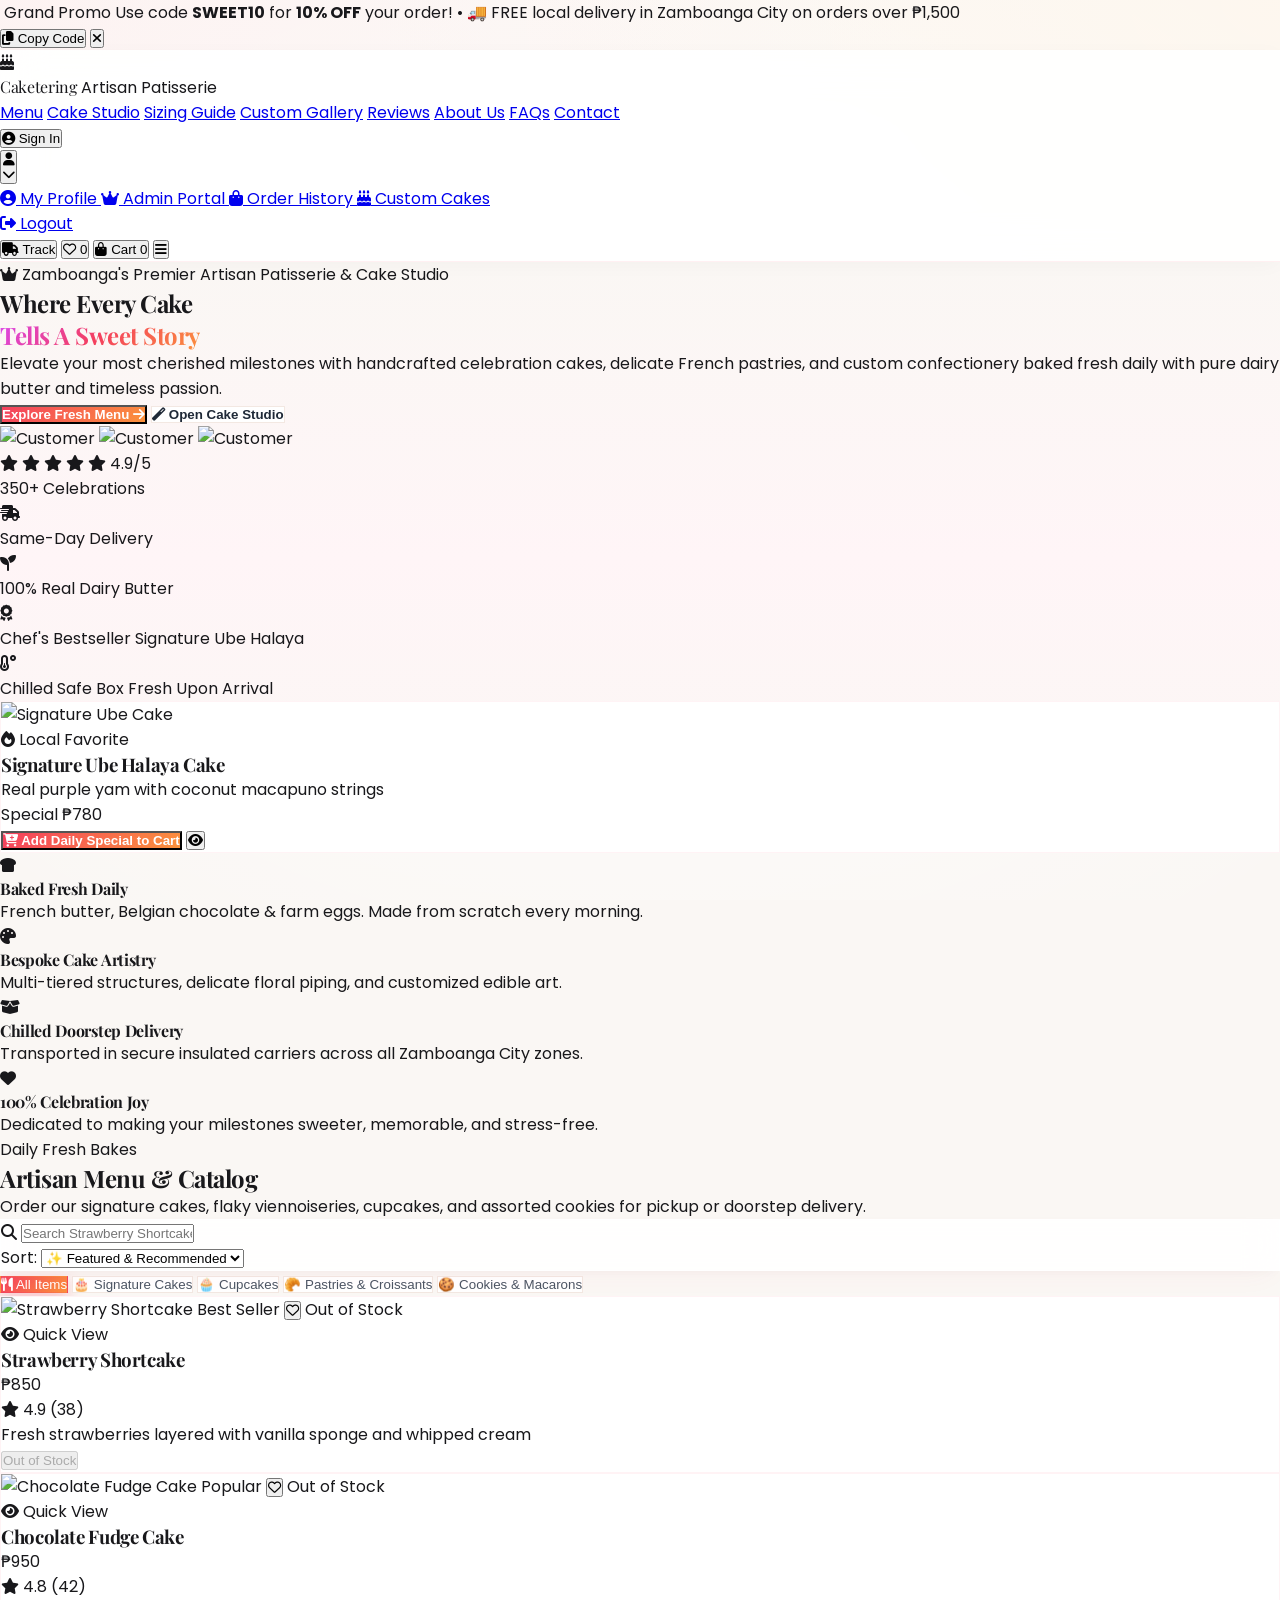
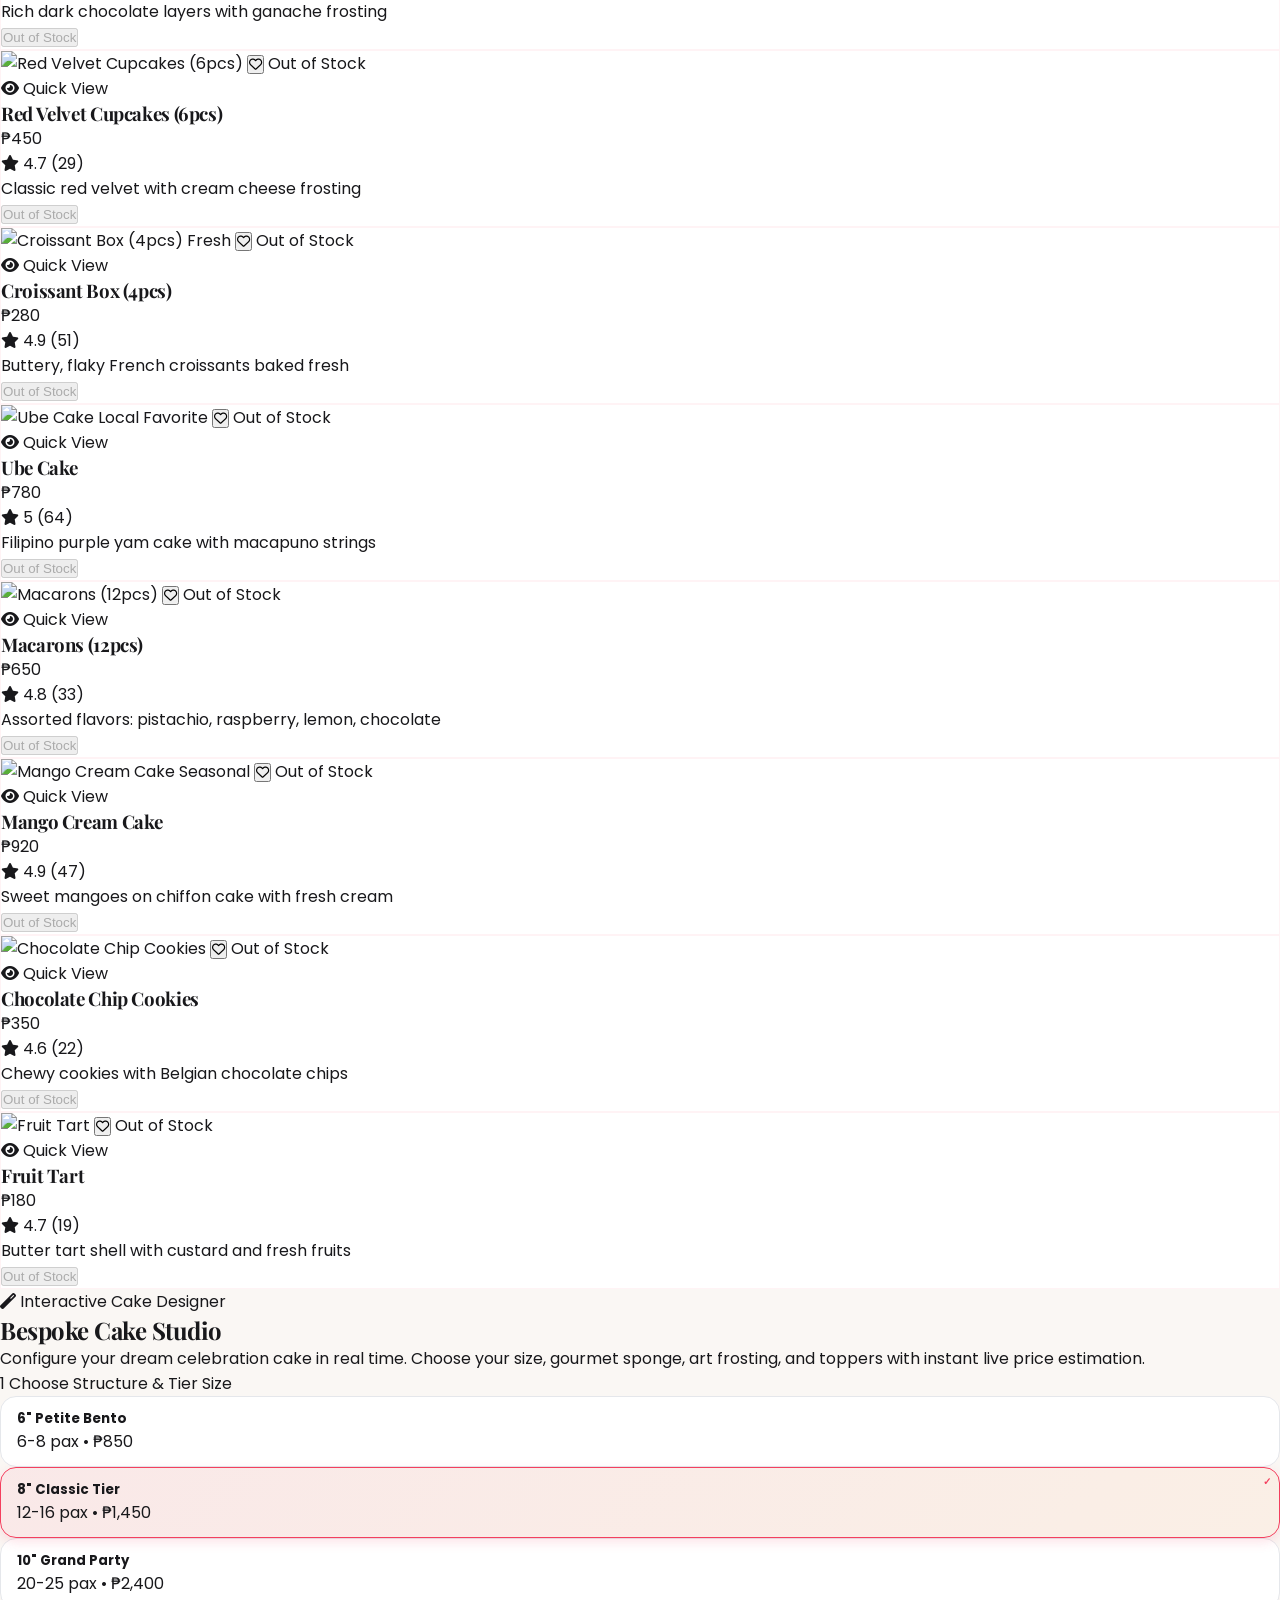
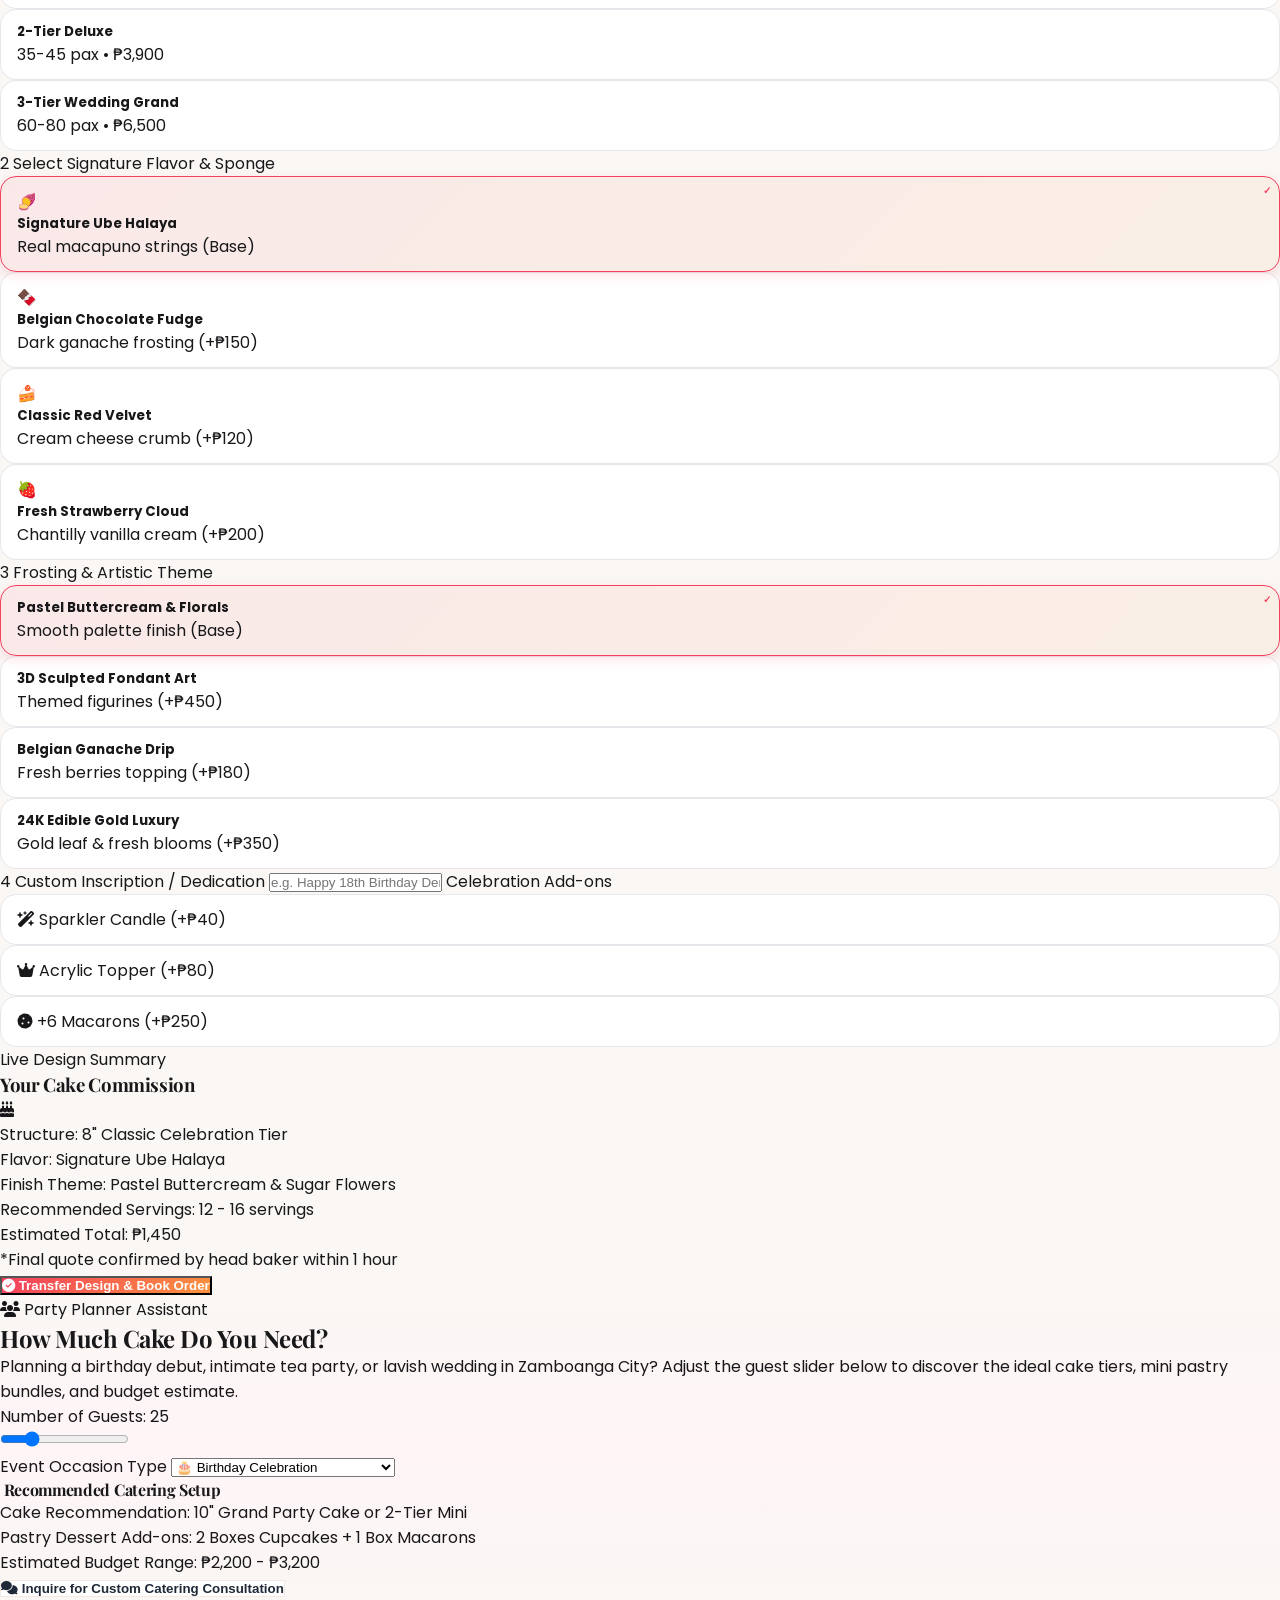
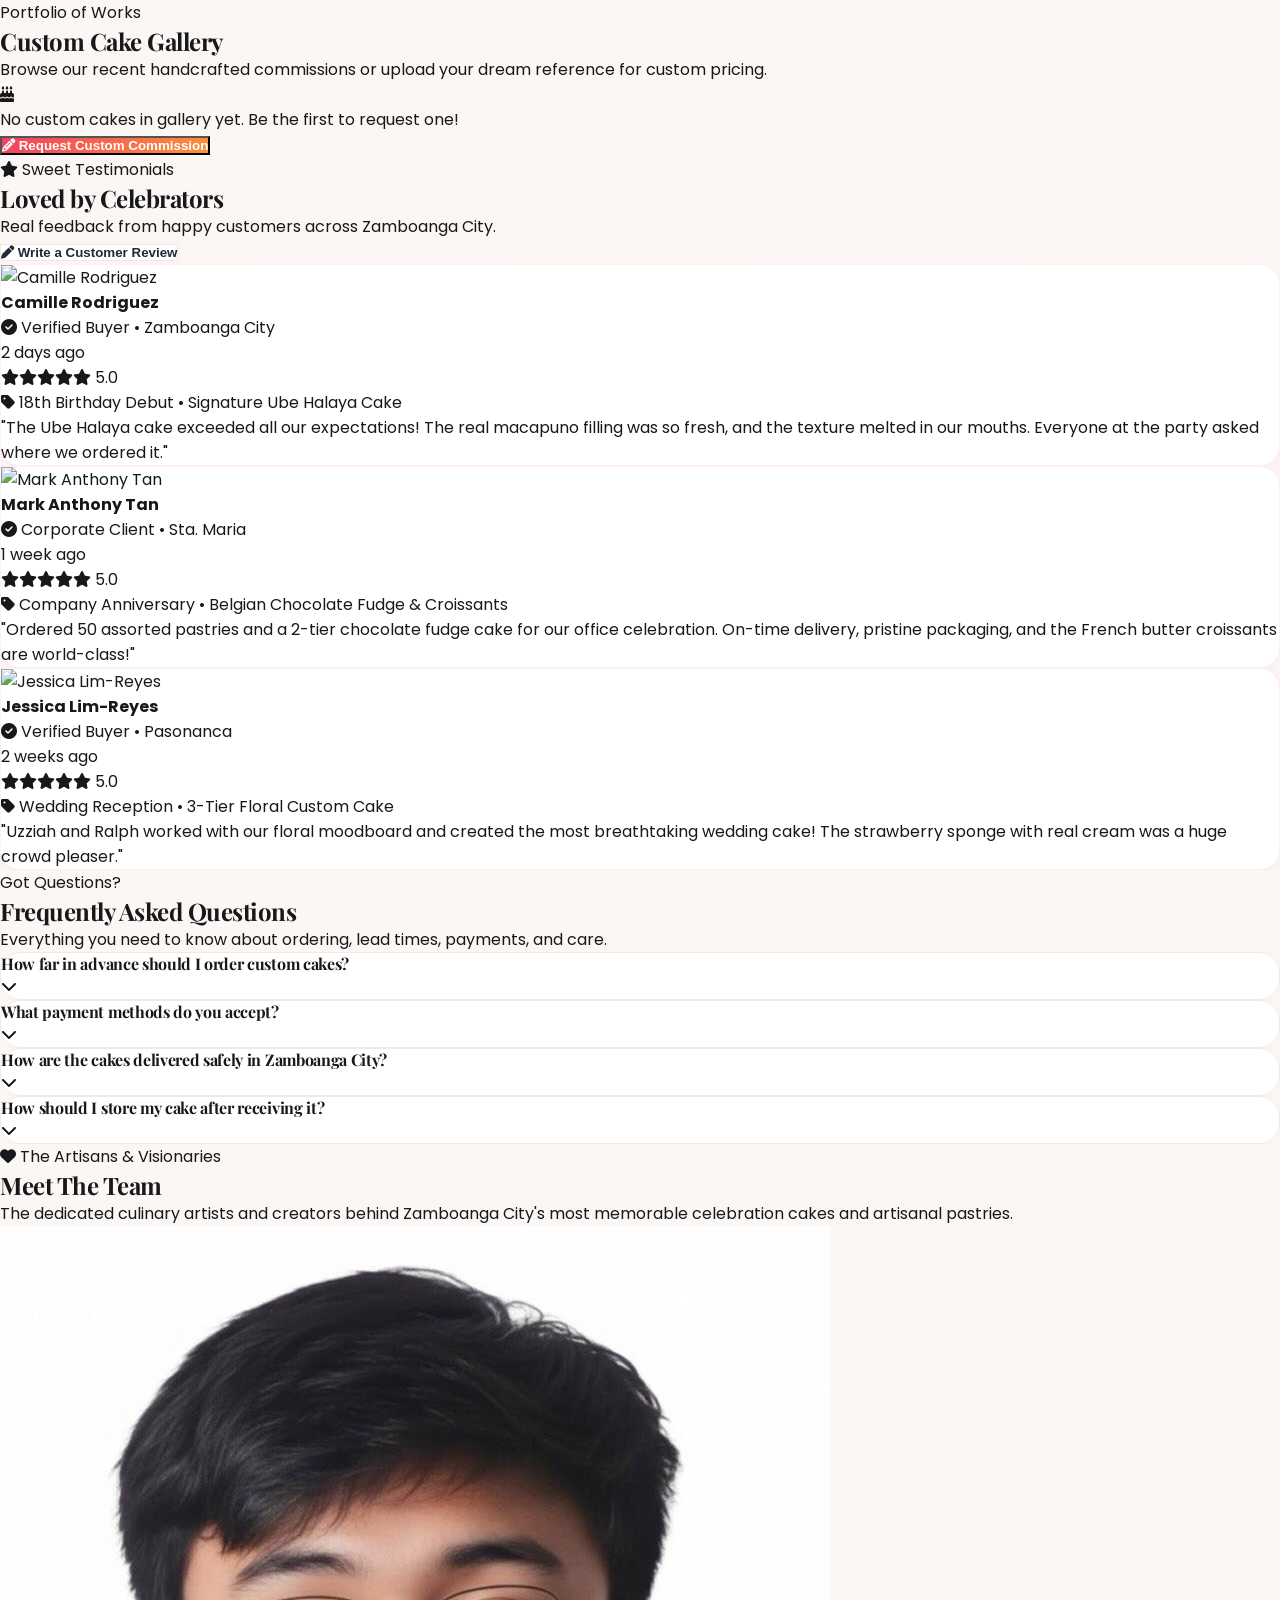
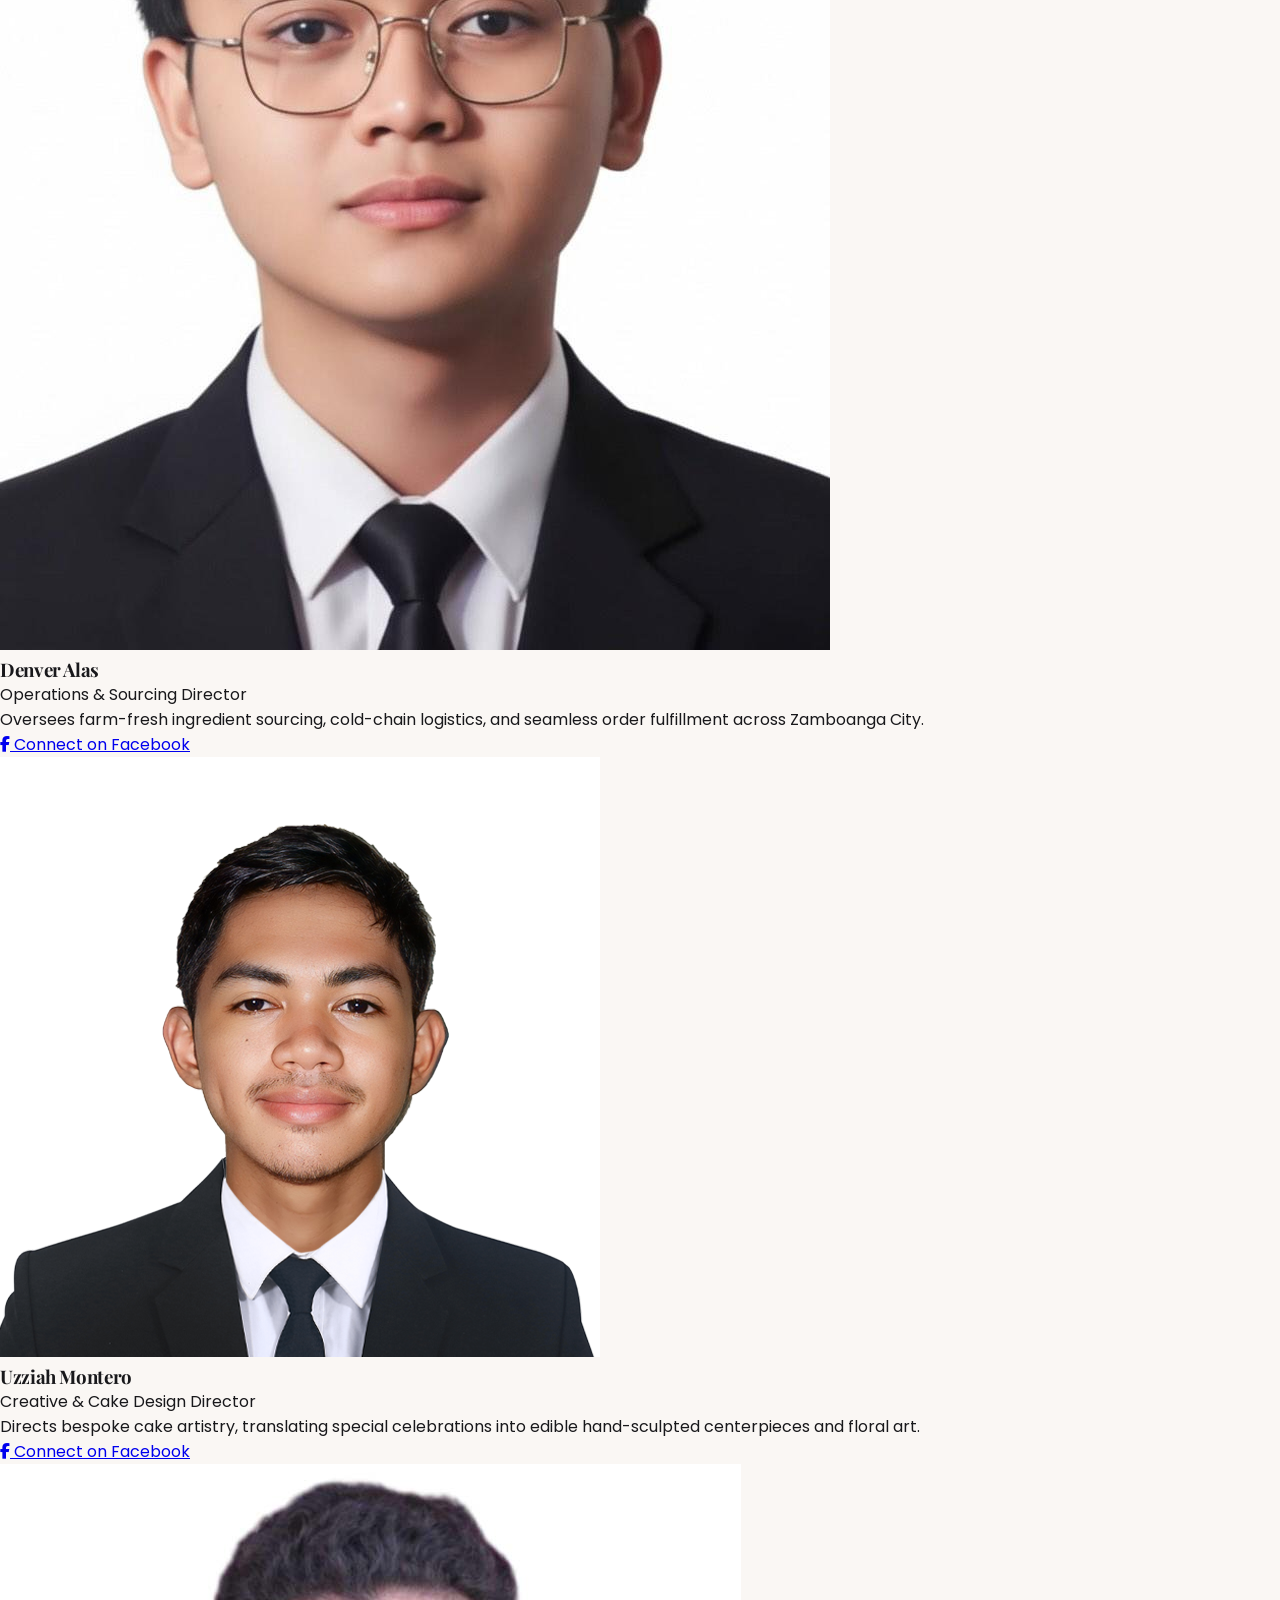
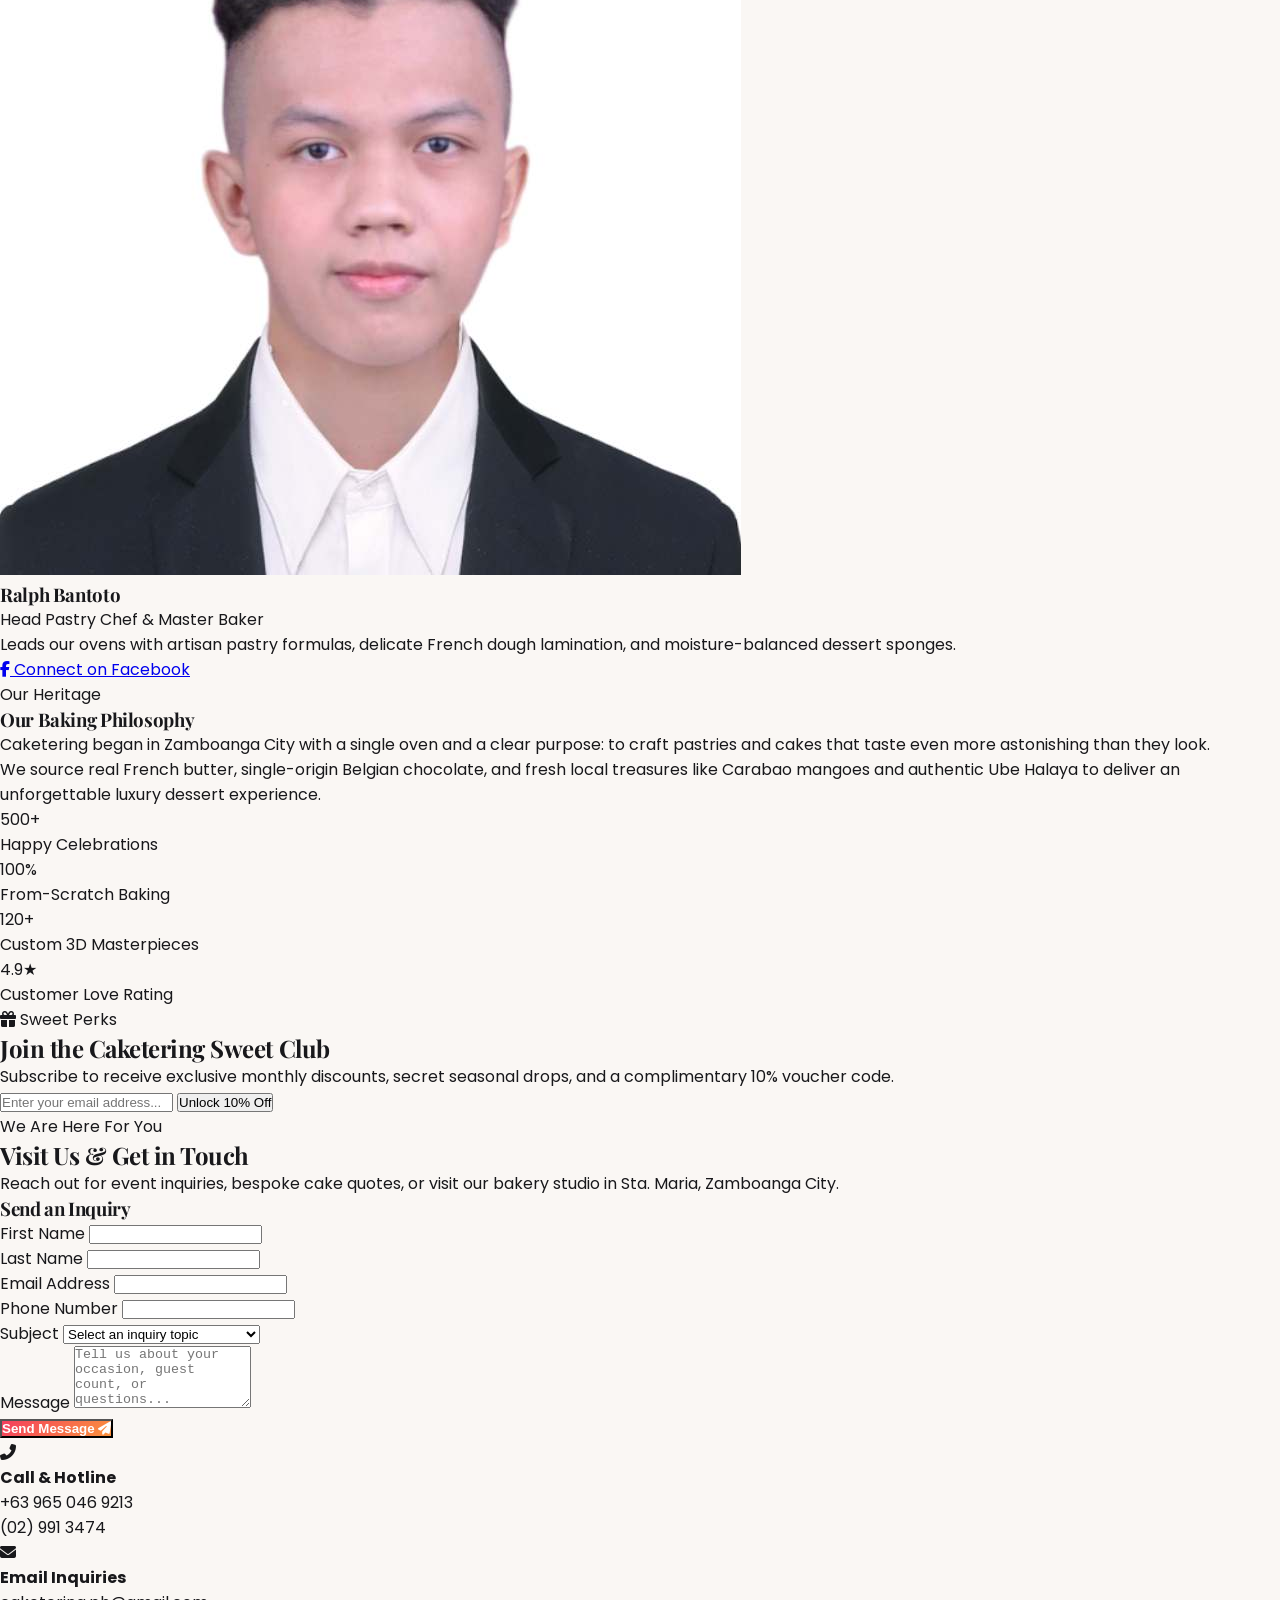
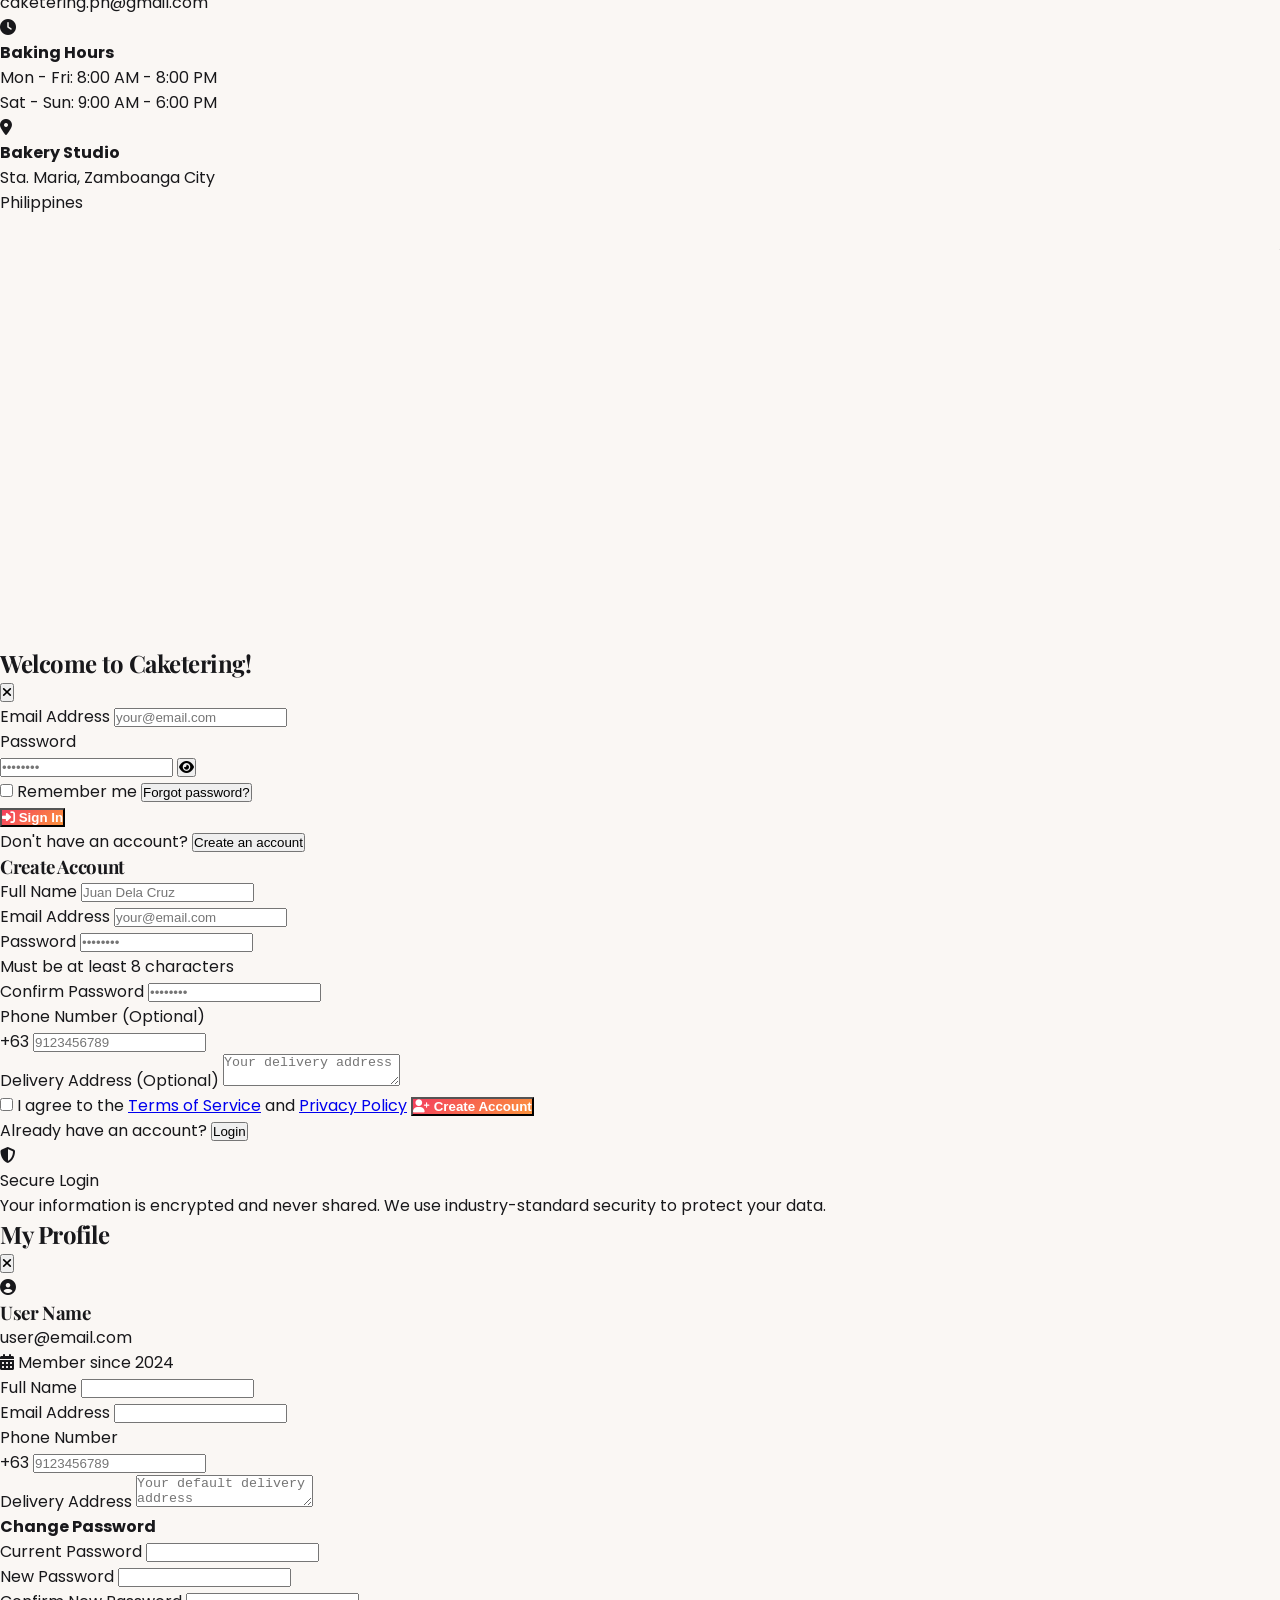
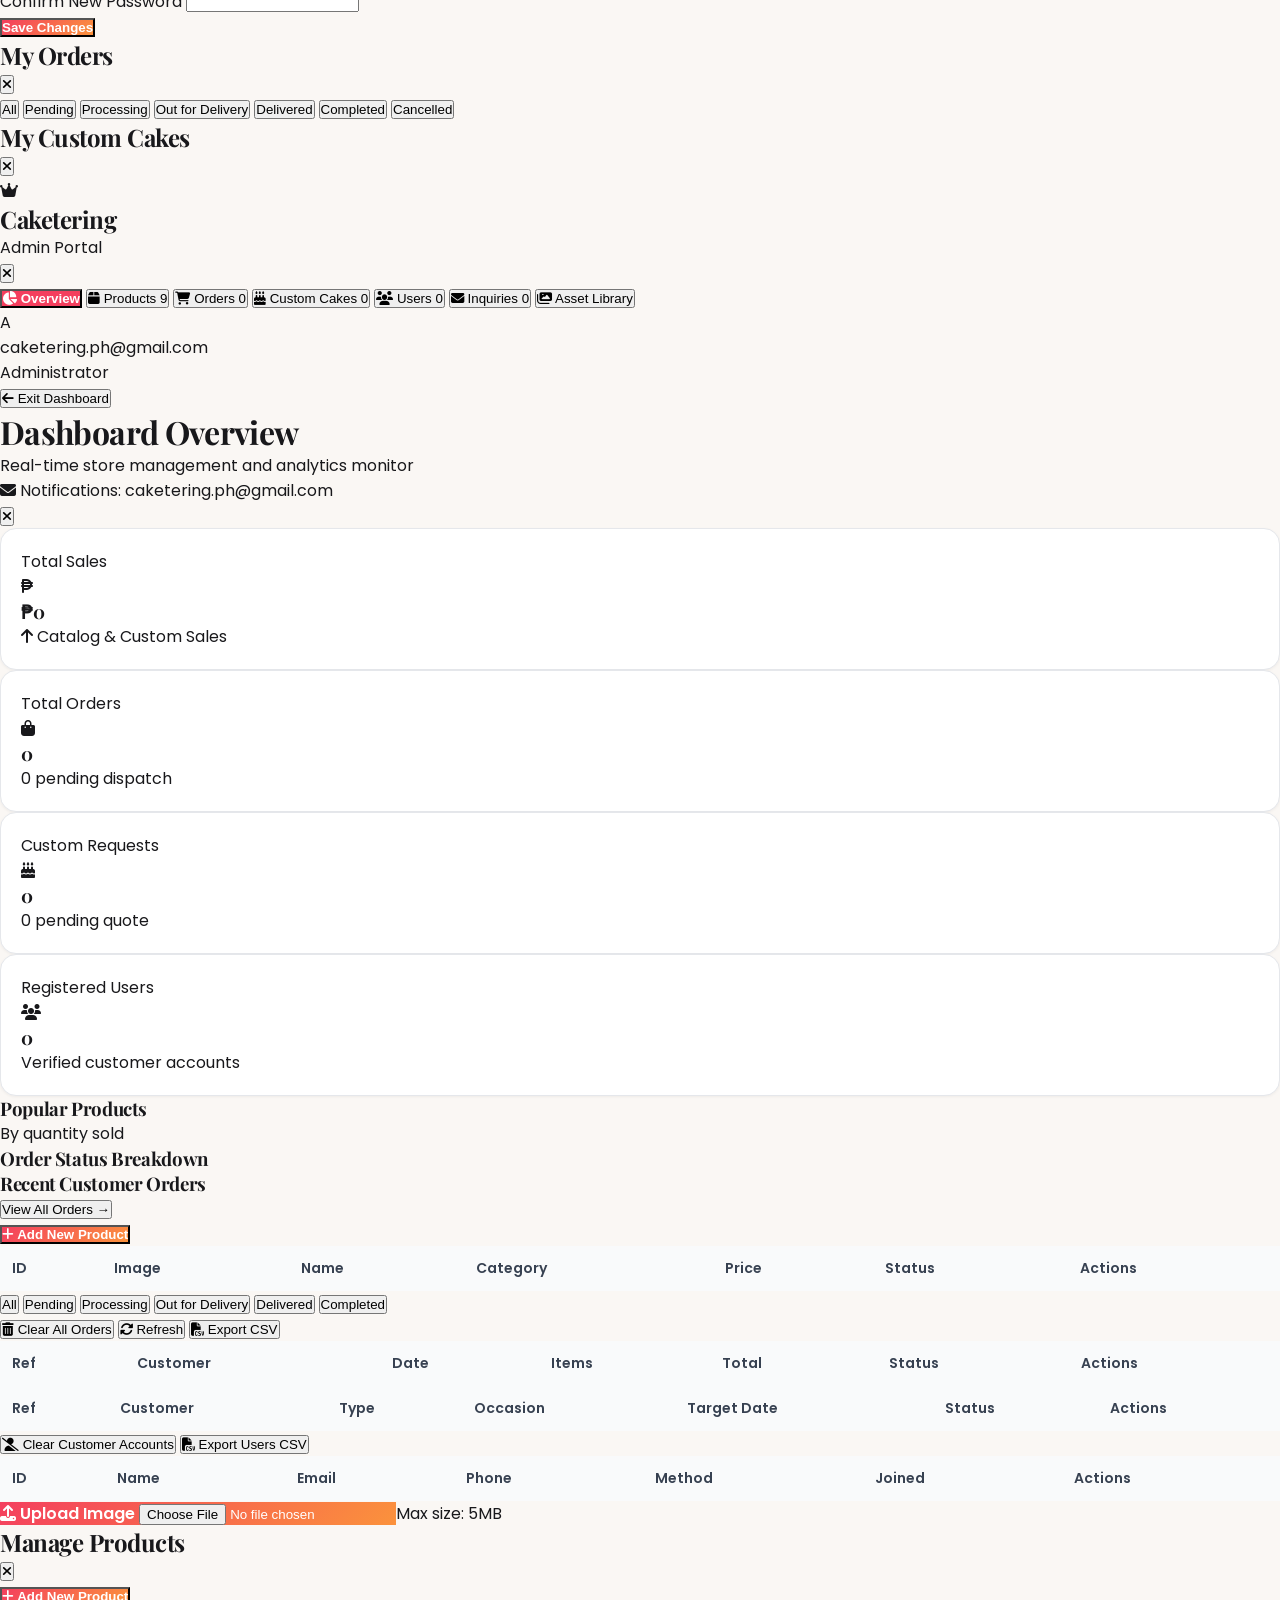
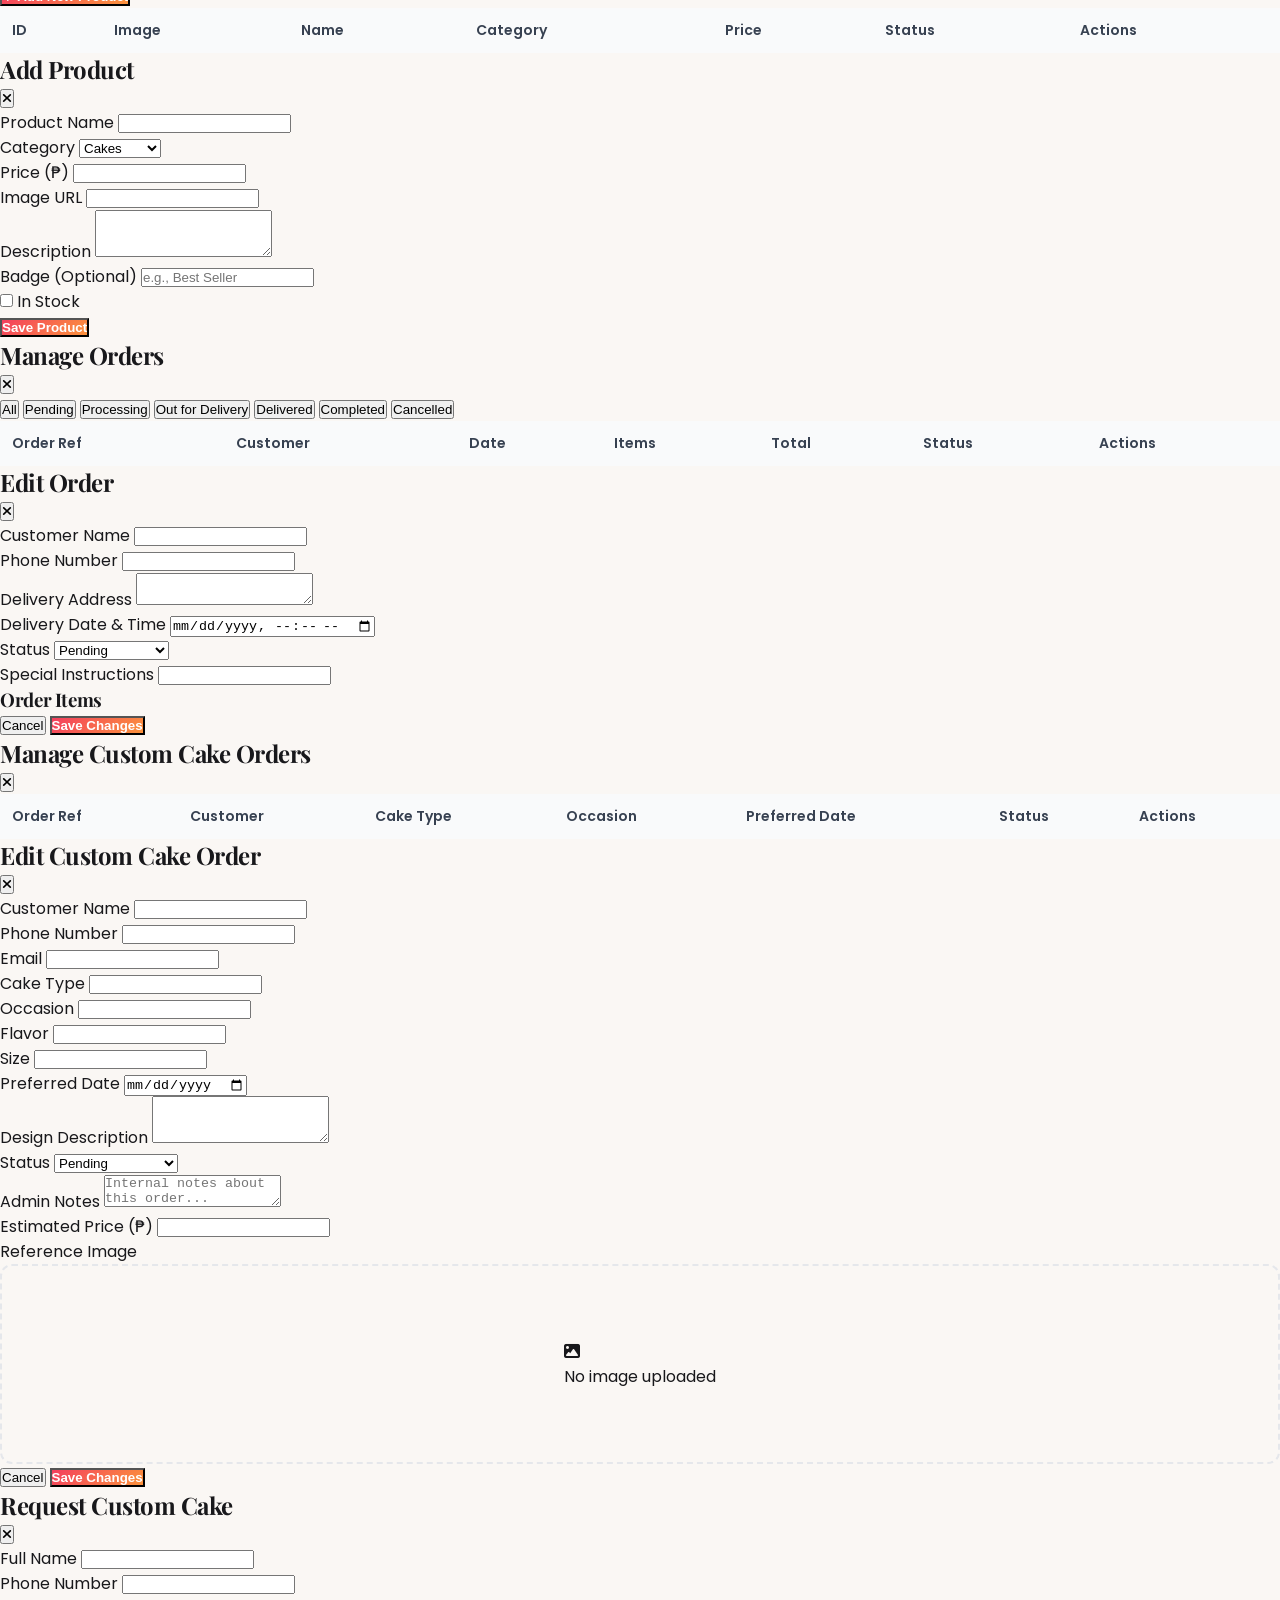
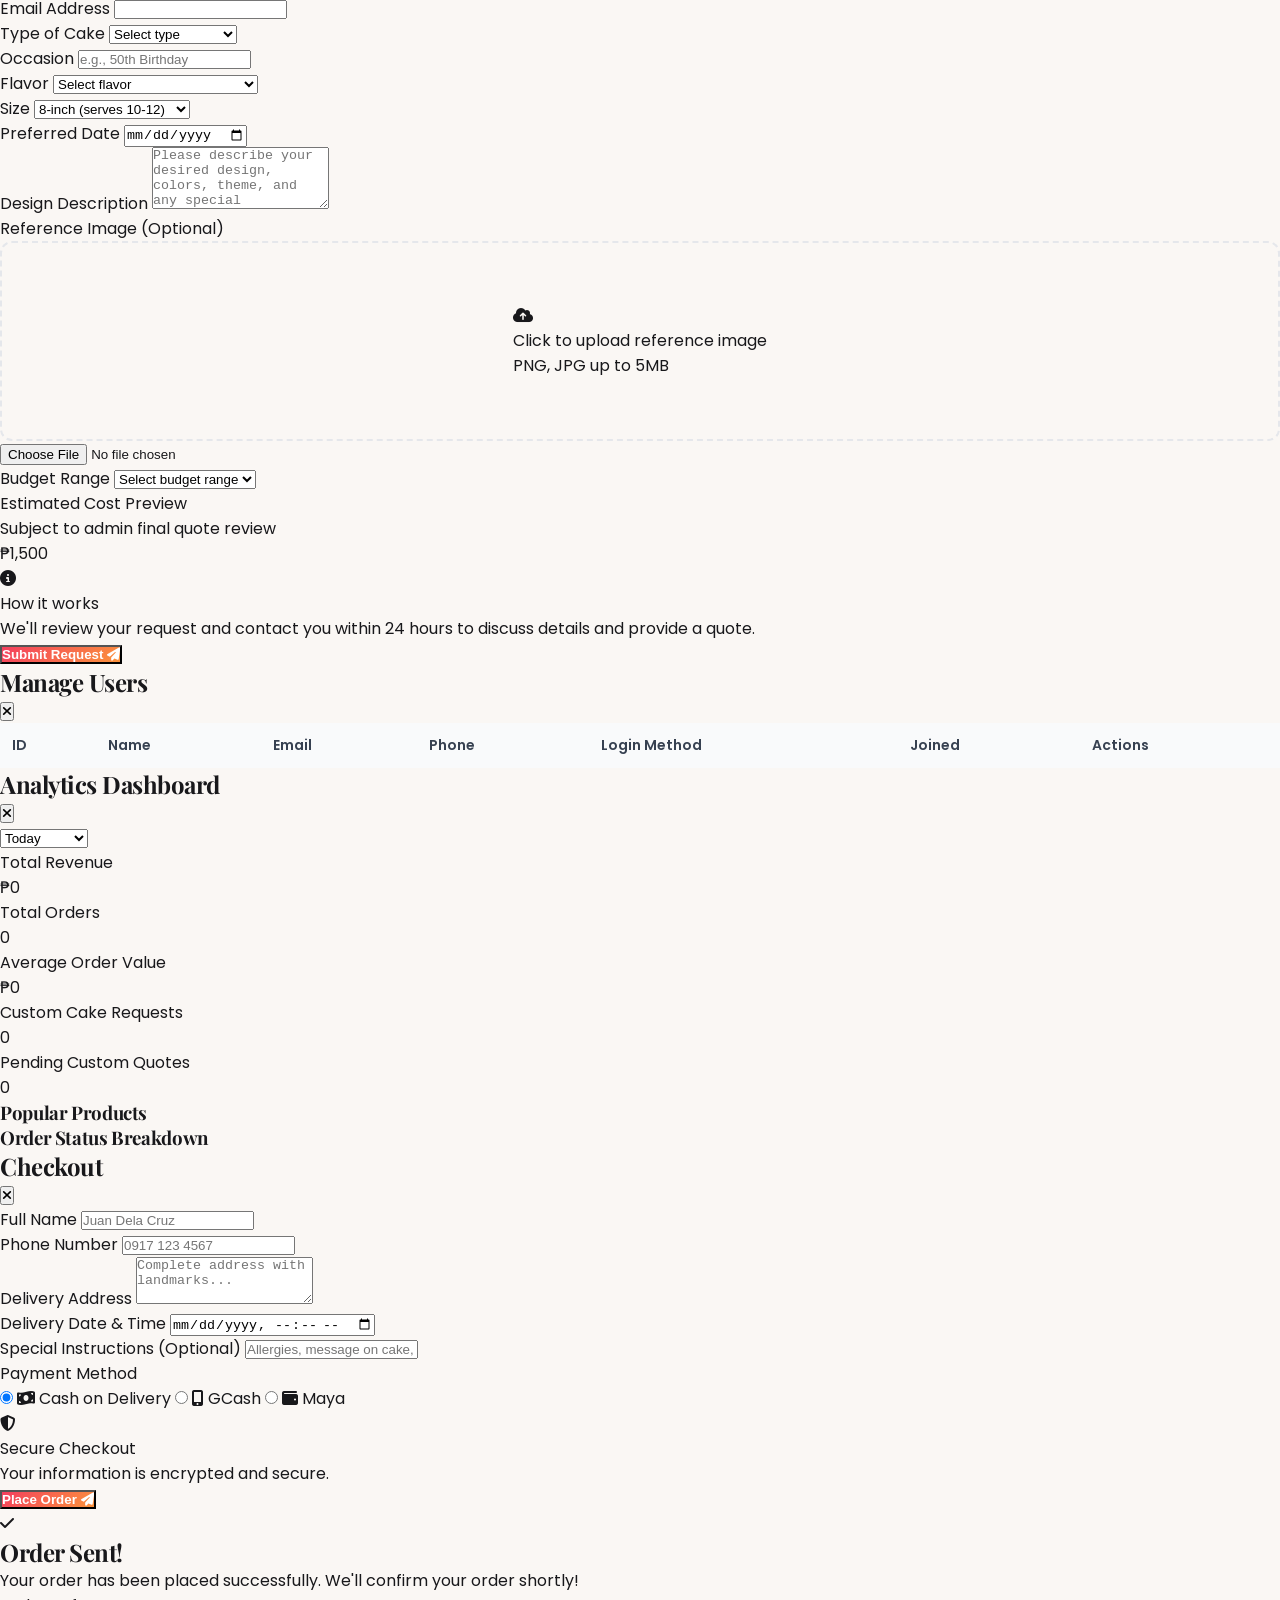
==== commit 126fae49: "style: center desktop navbar links and elevate to luxury ivory pearl color palette" ====
--- a/Caketering/index.html
+++ b/Caketering/index.html
@@ -75,7 +75,7 @@
                 </div>
 
                 <!-- Desktop Navigation Links -->
-                <div class="hidden lg:flex items-center gap-1 xl:gap-2">
+                <div class="hidden lg:flex items-center justify-center flex-1 mx-4 xl:mx-8 gap-0.5 xl:gap-1.5 2xl:gap-2">
                     <a href="#menu" class="nav-link px-3 py-1.5 rounded-full text-[13px] xl:text-sm font-semibold text-gray-700">Menu</a>
                     <a href="#cake-studio" class="nav-link px-3 py-1.5 rounded-full text-[13px] xl:text-sm font-semibold text-gray-700">Cake Studio</a>
                     <a href="#catering-calculator" class="nav-link px-3 py-1.5 rounded-full text-[13px] xl:text-sm font-semibold text-gray-700">Sizing Guide</a>
@@ -215,9 +215,9 @@
     <section class="relative pt-8 sm:pt-12 pb-16 sm:pb-20 px-4 sm:px-6 lg:px-8 overflow-hidden bg-warm-gradient">
         <!-- Ambient Glowing Blobs -->
         <div class="absolute inset-0 z-0 pointer-events-none">
-            <div class="absolute top-10 left-10 w-72 sm:w-96 h-72 sm:h-96 bg-pink-300 rounded-full mix-blend-multiply filter blur-3xl opacity-35 animate-blob"></div>
-            <div class="absolute top-20 right-10 w-72 sm:w-96 h-72 sm:h-96 bg-orange-300 rounded-full mix-blend-multiply filter blur-3xl opacity-35 animate-blob animation-delay-2000"></div>
-            <div class="absolute -bottom-10 left-1/3 w-72 sm:w-96 h-72 sm:h-96 bg-rose-200 rounded-full mix-blend-multiply filter blur-3xl opacity-35 animate-blob animation-delay-4000"></div>
+            <div class="absolute top-10 left-10 w-72 sm:w-96 h-72 sm:h-96 bg-rose-200/50 rounded-full mix-blend-multiply filter blur-3xl opacity-40 animate-blob"></div>
+            <div class="absolute top-20 right-10 w-72 sm:w-96 h-72 sm:h-96 bg-amber-100/60 rounded-full mix-blend-multiply filter blur-3xl opacity-40 animate-blob animation-delay-2000"></div>
+            <div class="absolute -bottom-10 left-1/3 w-72 sm:w-96 h-72 sm:h-96 bg-pink-200/40 rounded-full mix-blend-multiply filter blur-3xl opacity-40 animate-blob animation-delay-4000"></div>
         </div>
 
         <div class="max-w-7xl mx-auto relative z-10">
--- a/Caketering/styles/caketering.css
+++ b/Caketering/styles/caketering.css
@@ -7,21 +7,21 @@
 @import url('https://fonts.googleapis.com/css2?family=Playfair+Display:ital,wght@0,400;0,600;0,700;0,800;1,400;1,600&family=Poppins:wght@300;400;500;600;700&family=Plus+Jakarta+Sans:wght@500;600;700&display=swap');
 
 :root {
-    --bg-cream: #FFF8F0;
+    --bg-cream: #FAF7F4;
     --bg-surface: #FFFFFF;
     --primary-from: #F43F5E;
     --primary-to: #FB923C;
     --accent-from: #D946EF;
     --accent-to: #F43F5E;
-    --gold-accent: #F59E0B;
-    --text-primary: #1F2937;
-    --text-muted: #6B7280;
-    --border-light: #F3E8E2;
+    --gold-accent: #D97706;
+    --text-primary: #18181B;
+    --text-muted: #71717A;
+    --border-light: #F4EBE6;
     --radius-xl: 1.25rem;
     --radius-2xl: 1.75rem;
-    --shadow-soft: 0 10px 30px -10px rgba(244, 63, 94, 0.08), 0 4px 12px -2px rgba(0, 0, 0, 0.04);
-    --shadow-elevated: 0 20px 35px -10px rgba(244, 63, 94, 0.15), 0 8px 16px -4px rgba(0, 0, 0, 0.06);
-    --shadow-glow: 0 0 25px rgba(244, 63, 94, 0.35);
+    --shadow-soft: 0 10px 30px -10px rgba(244, 63, 94, 0.06), 0 4px 12px -2px rgba(0, 0, 0, 0.03);
+    --shadow-elevated: 0 20px 35px -10px rgba(244, 63, 94, 0.12), 0 8px 16px -4px rgba(0, 0, 0, 0.04);
+    --shadow-glow: 0 0 25px rgba(244, 63, 94, 0.25);
 }
 
 * {
@@ -37,6 +37,11 @@
 body {
     font-family: 'Poppins', sans-serif;
     background-color: var(--bg-cream);
+    background-image: 
+        radial-gradient(at 0% 0%, rgba(254, 242, 242, 0.75) 0px, transparent 50%),
+        radial-gradient(at 100% 0%, rgba(255, 247, 237, 0.75) 0px, transparent 50%),
+        radial-gradient(at 50% 50%, rgba(255, 255, 255, 0.8) 0px, transparent 100%);
+    background-attachment: fixed;
     color: var(--text-primary);
     -webkit-font-smoothing: antialiased;
     -moz-osx-font-smoothing: grayscale;
@@ -54,7 +59,7 @@
     height: 8px;
 }
 ::-webkit-scrollbar-track {
-    background: #FFF0E6;
+    background: #FAF7F4;
 }
 ::-webkit-scrollbar-thumb {
     background: linear-gradient(180deg, #F43F5E 0%, #FB923C 100%);
@@ -80,27 +85,29 @@
 }
 
 .bg-warm-gradient {
-    background: linear-gradient(135deg, #FFF8F0 0%, #FFF1EB 50%, #FFE4E6 100%);
+    background: linear-gradient(180deg, #FAF7F4 0%, #FFF5F7 50%, #FAF7F4 100%);
 }
 
 .glass-panel {
-    background: rgba(255, 255, 255, 0.82);
+    background: rgba(255, 255, 255, 0.88);
     backdrop-filter: blur(16px);
     -webkit-backdrop-filter: blur(16px);
-    border: 1px solid rgba(255, 255, 255, 0.7);
+    border: 1px solid rgba(255, 255, 255, 0.8);
     box-shadow: var(--shadow-soft);
 }
 
 .glass-nav {
-    background: rgba(255, 255, 255, 0.88);
+    background: rgba(255, 255, 255, 0.92);
     backdrop-filter: blur(20px);
     -webkit-backdrop-filter: blur(20px);
     border-bottom: 1px solid rgba(244, 63, 94, 0.08);
+    box-shadow: 0 4px 20px -2px rgba(0, 0, 0, 0.03);
 }
 
 .nav-link {
     transition: all 0.2s cubic-bezier(0.16, 1, 0.3, 1);
     white-space: nowrap;
+    position: relative;
 }
 .nav-link:hover {
     color: #F43F5E;
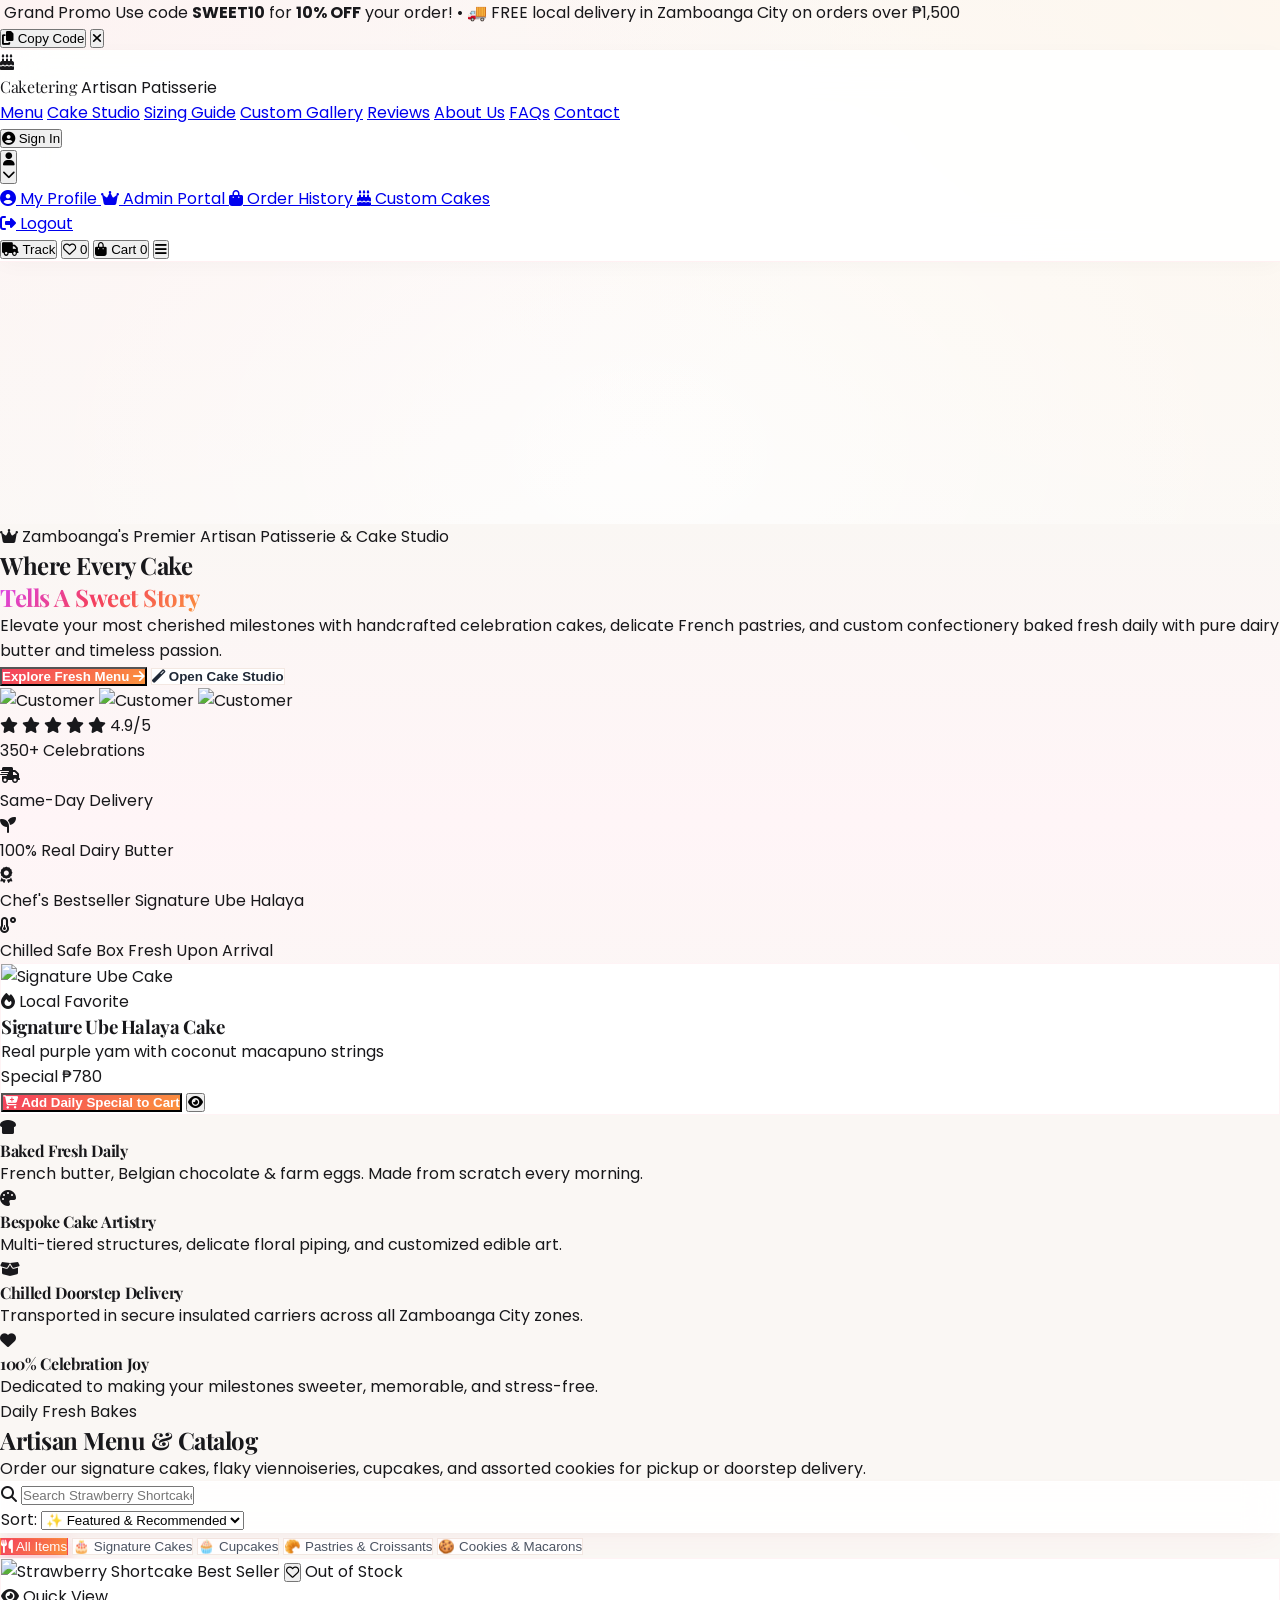
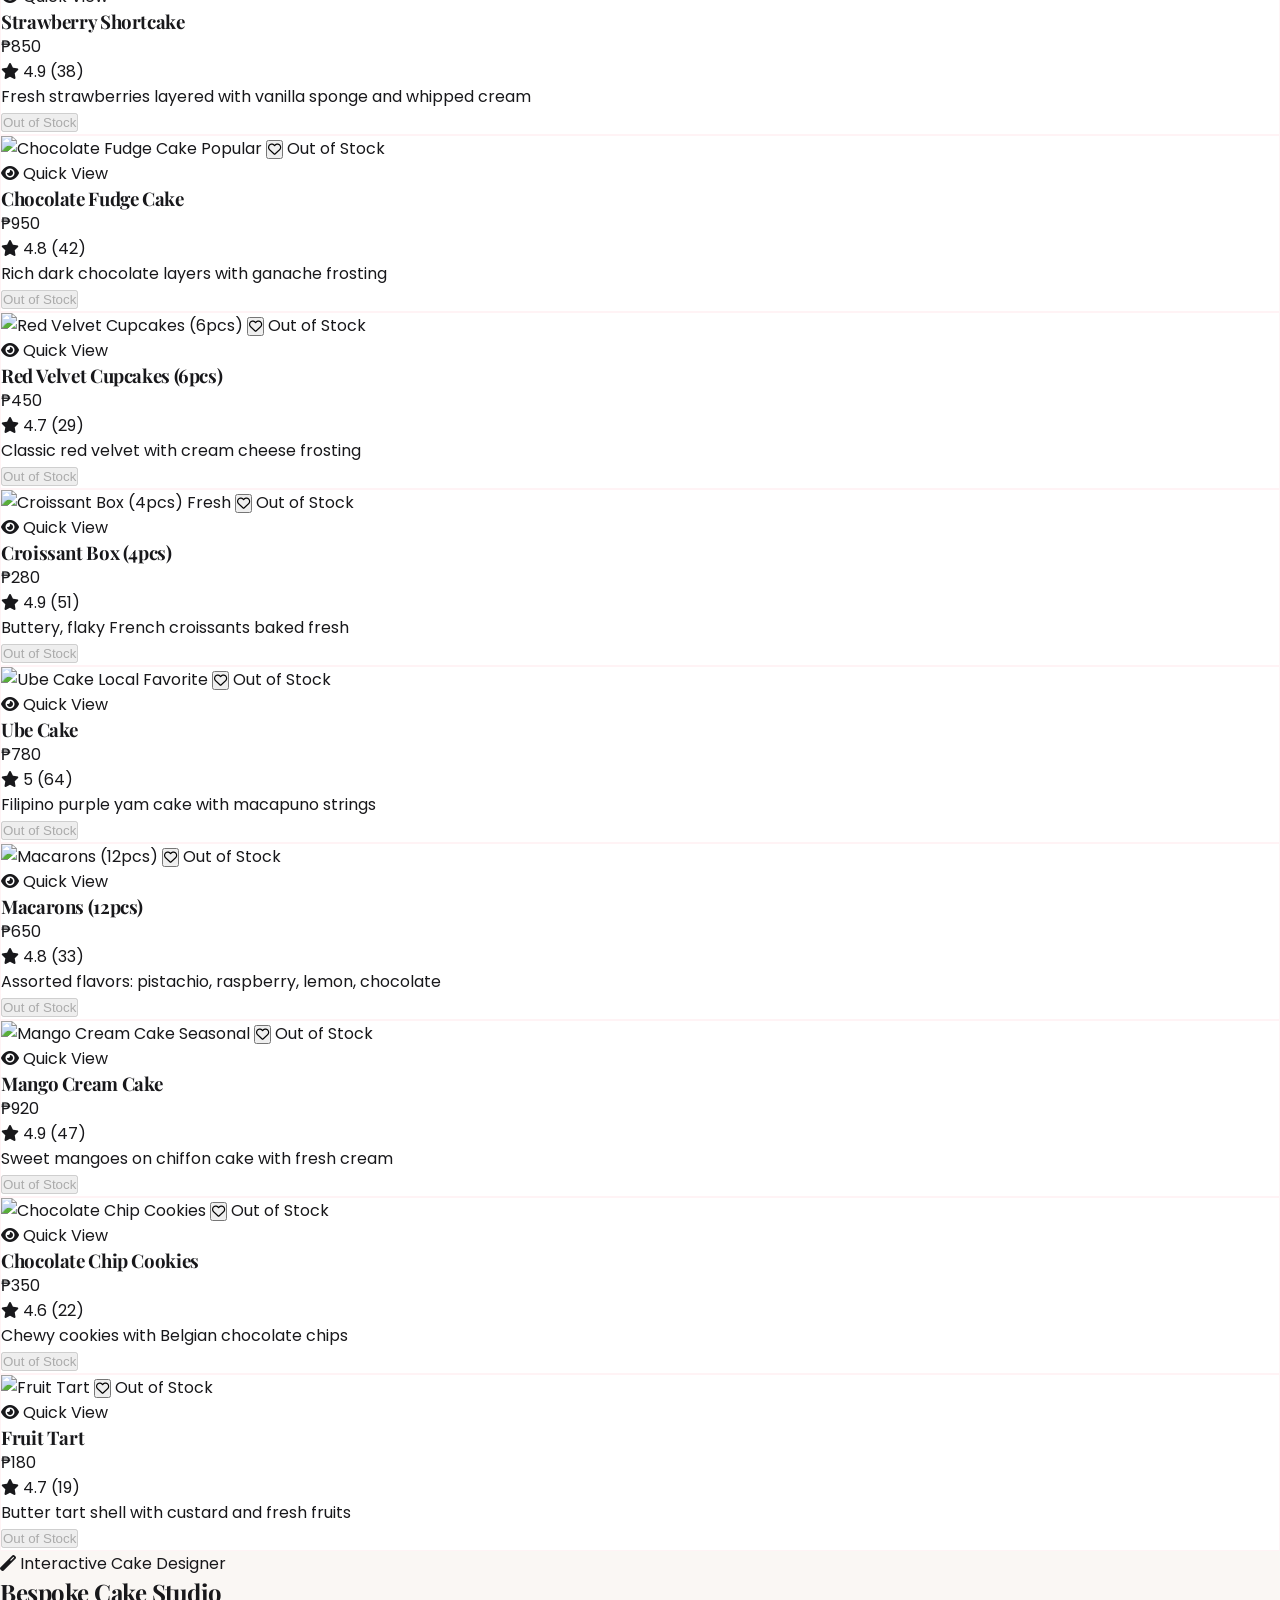
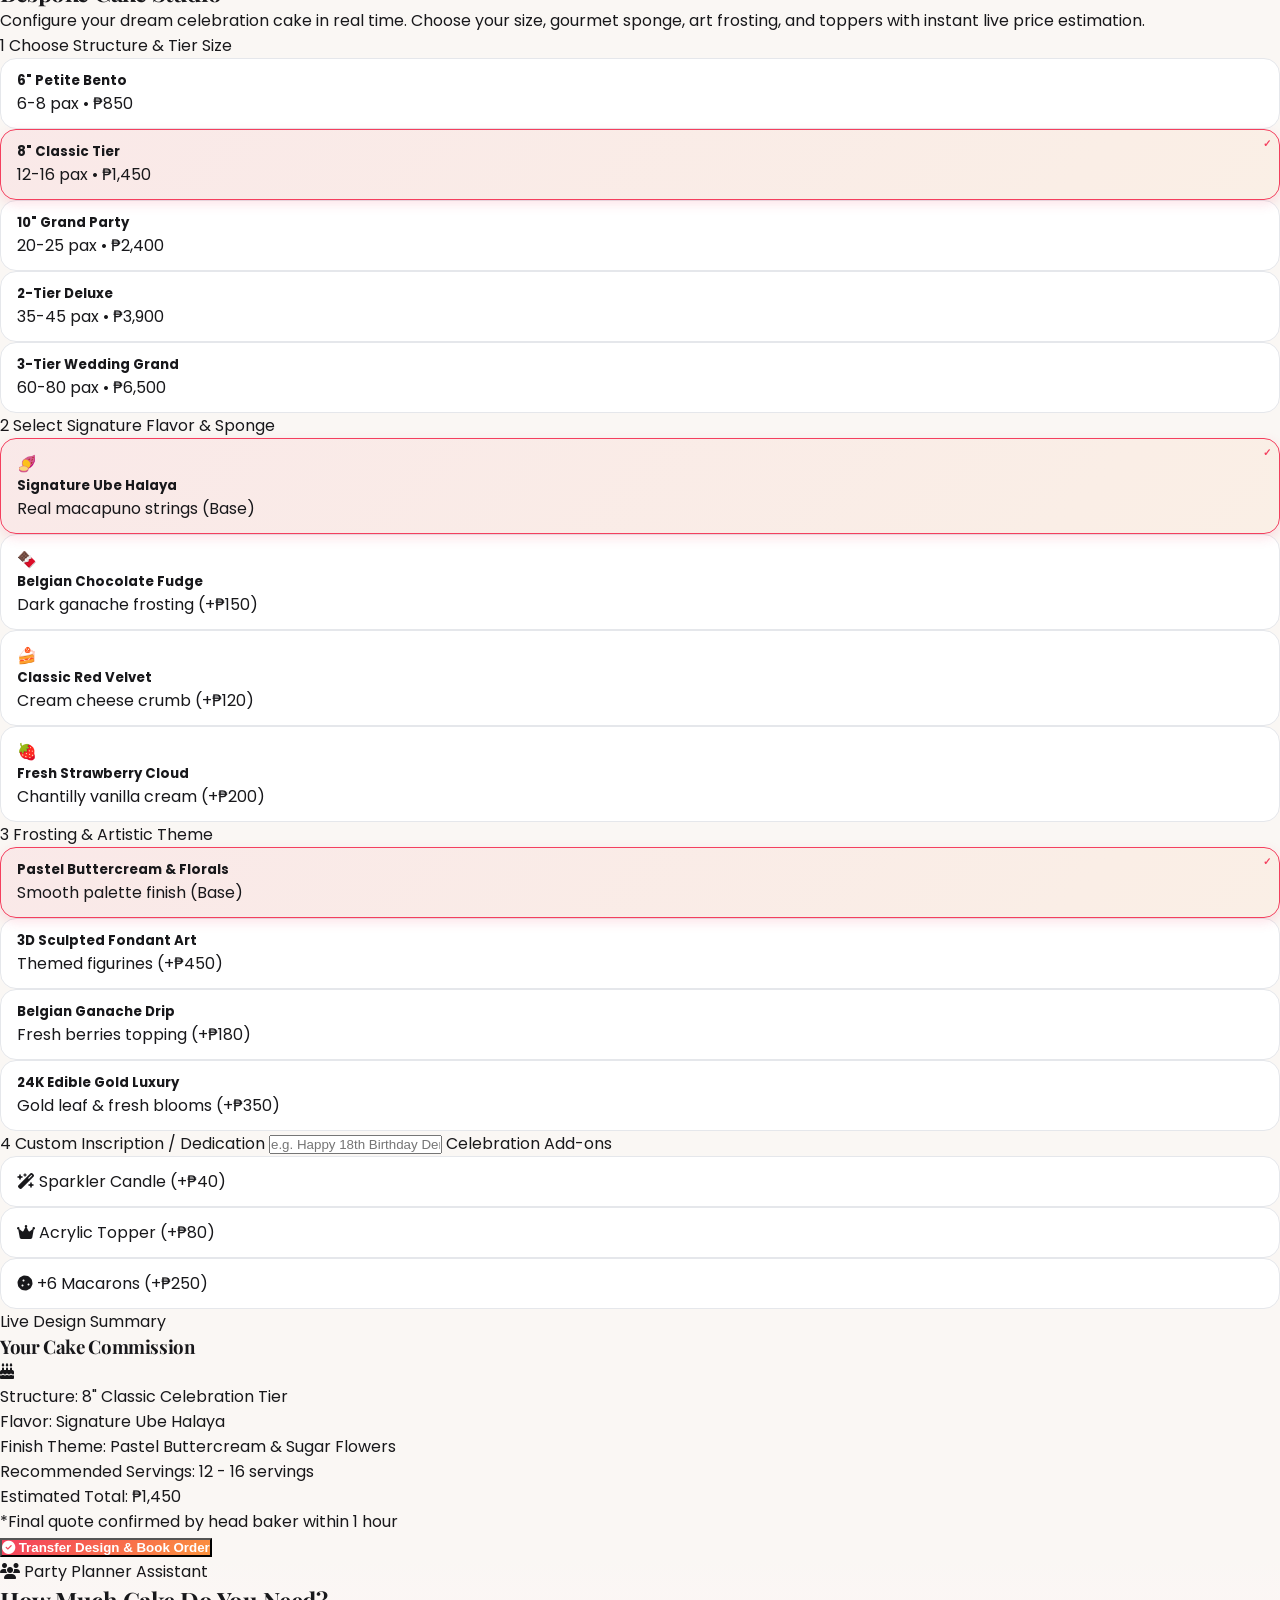
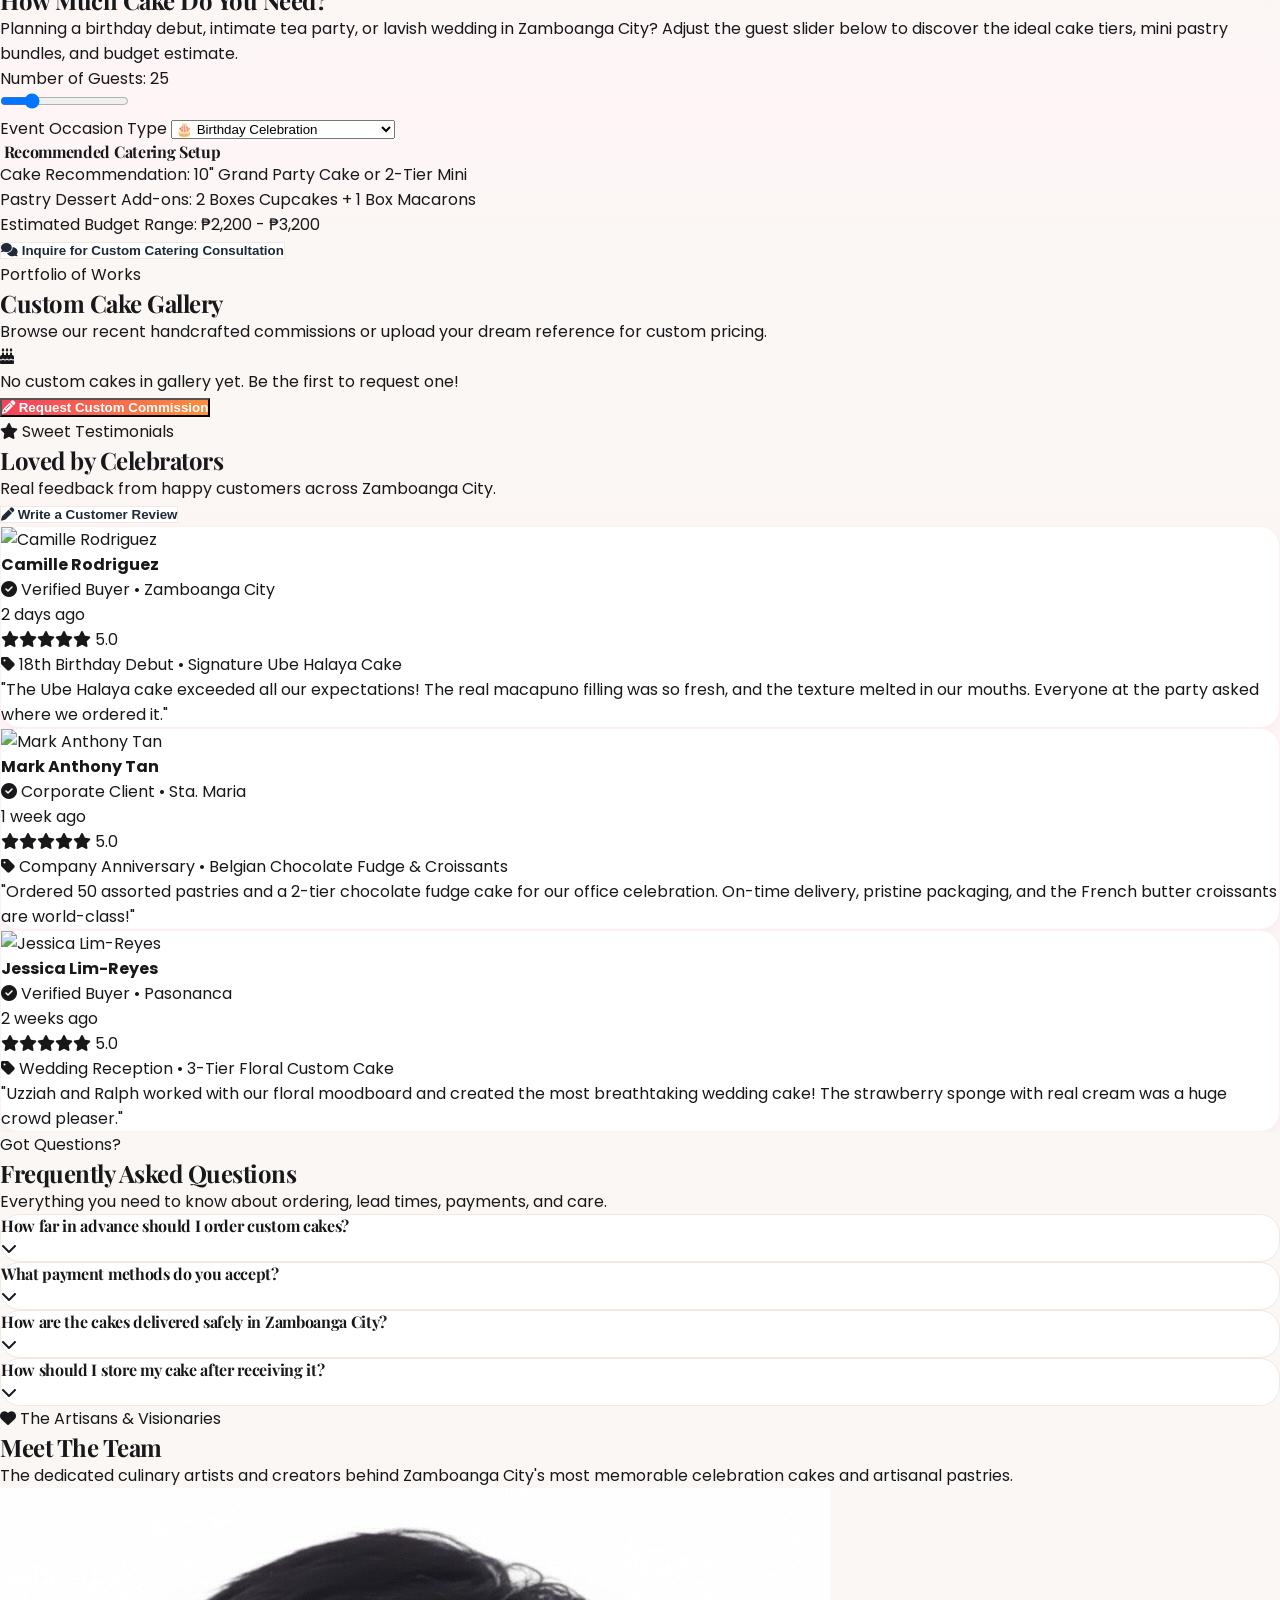
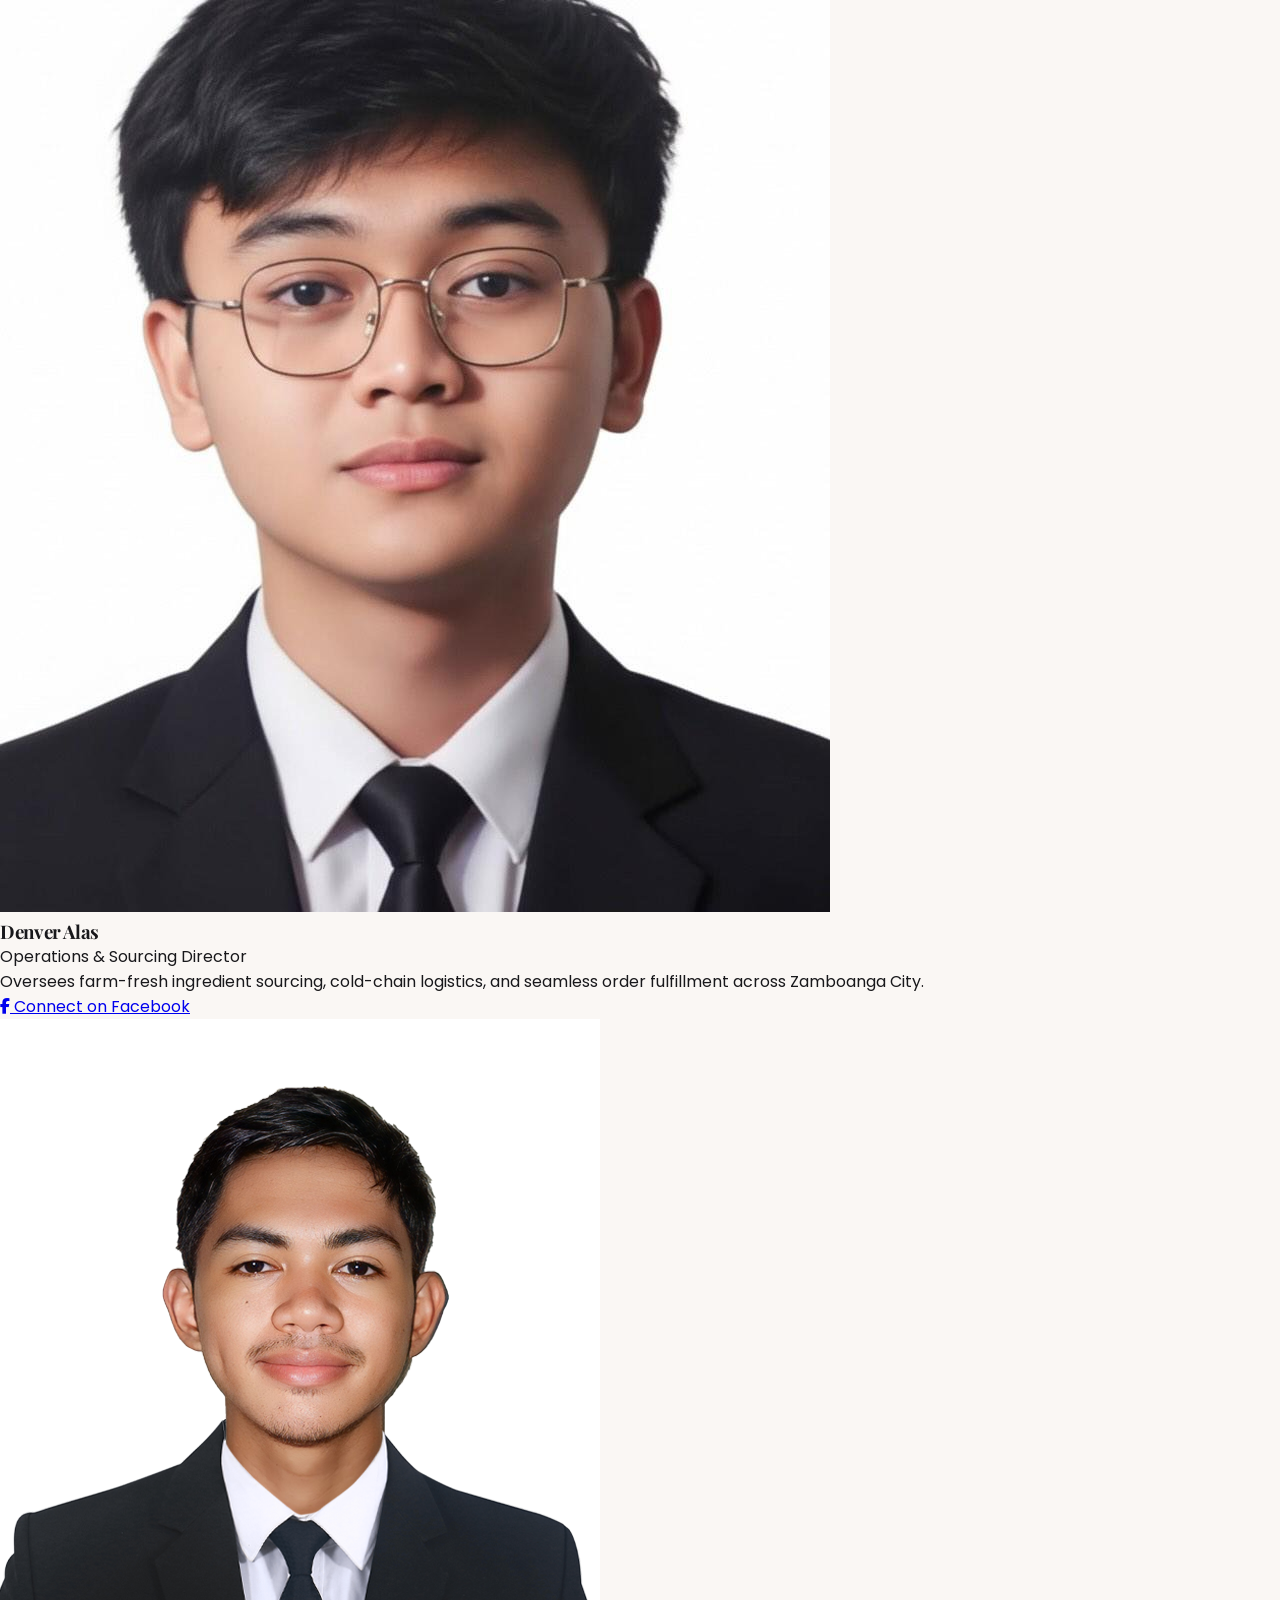
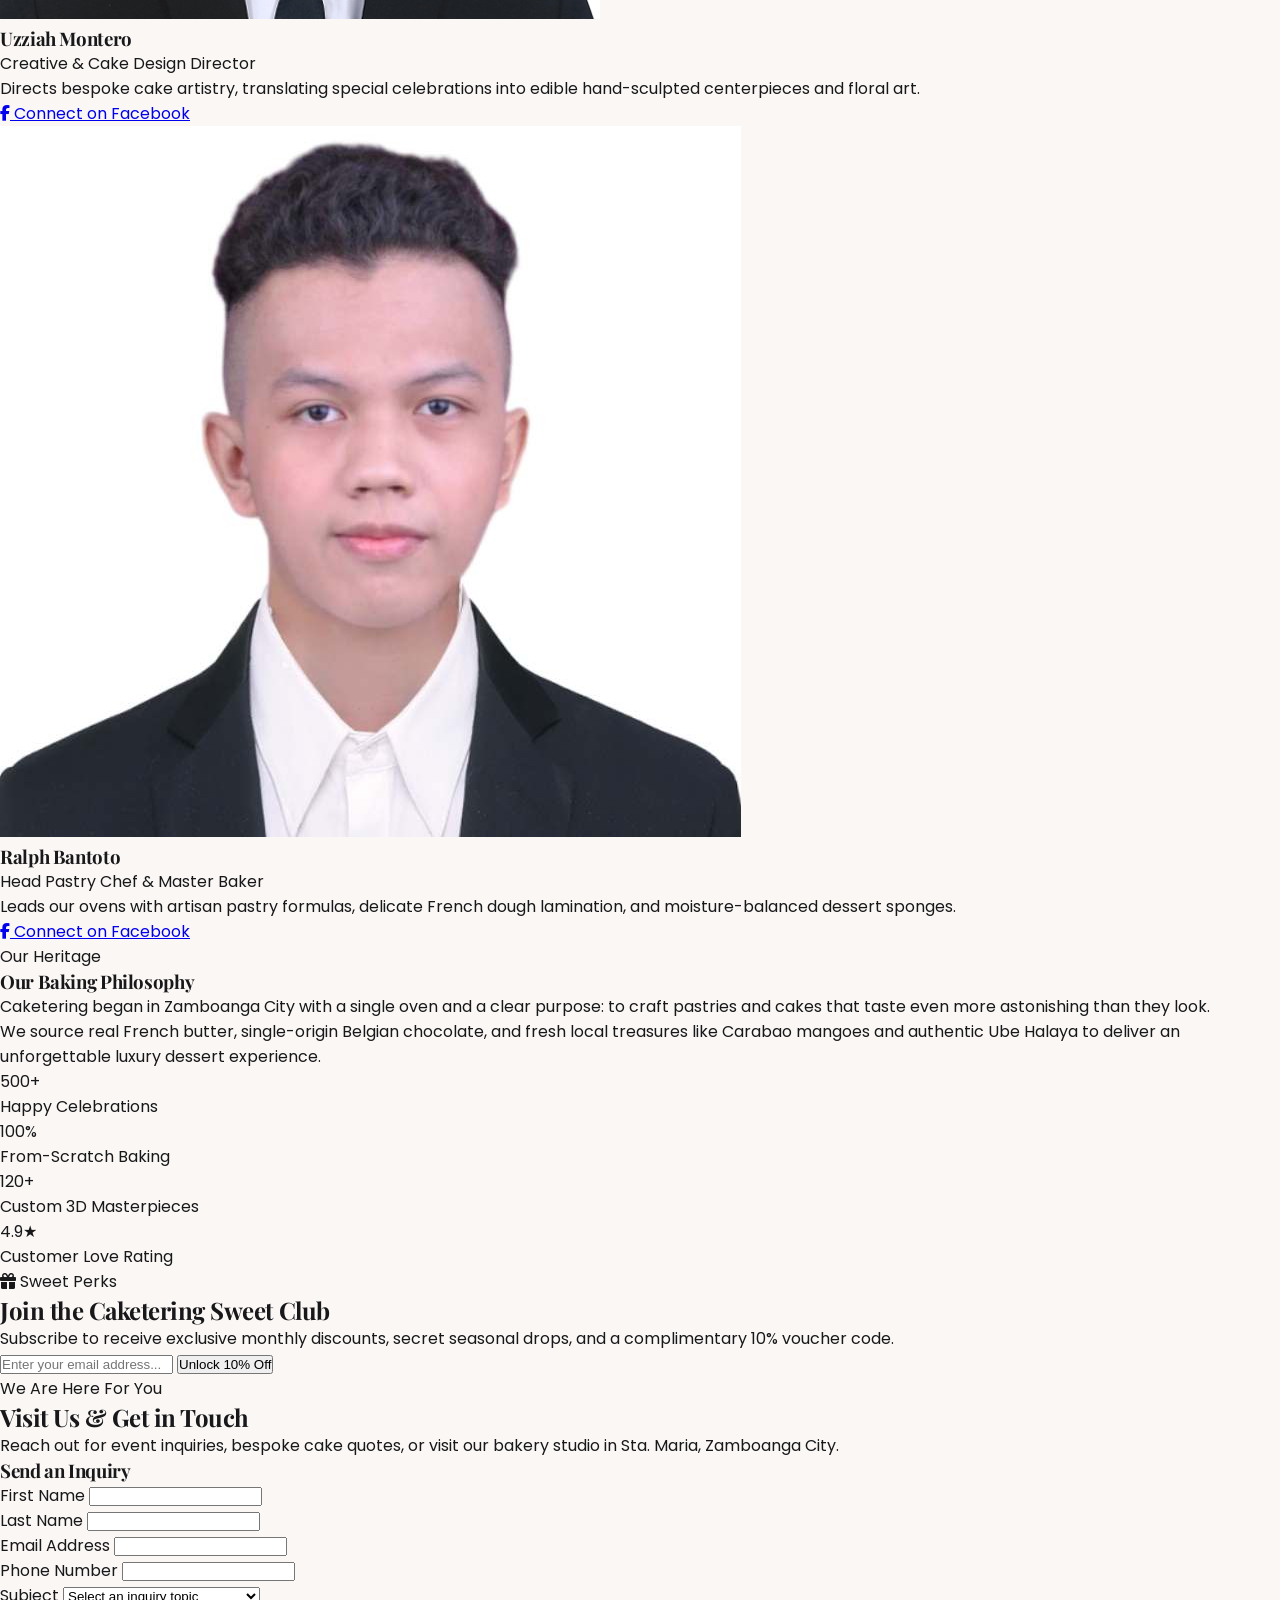
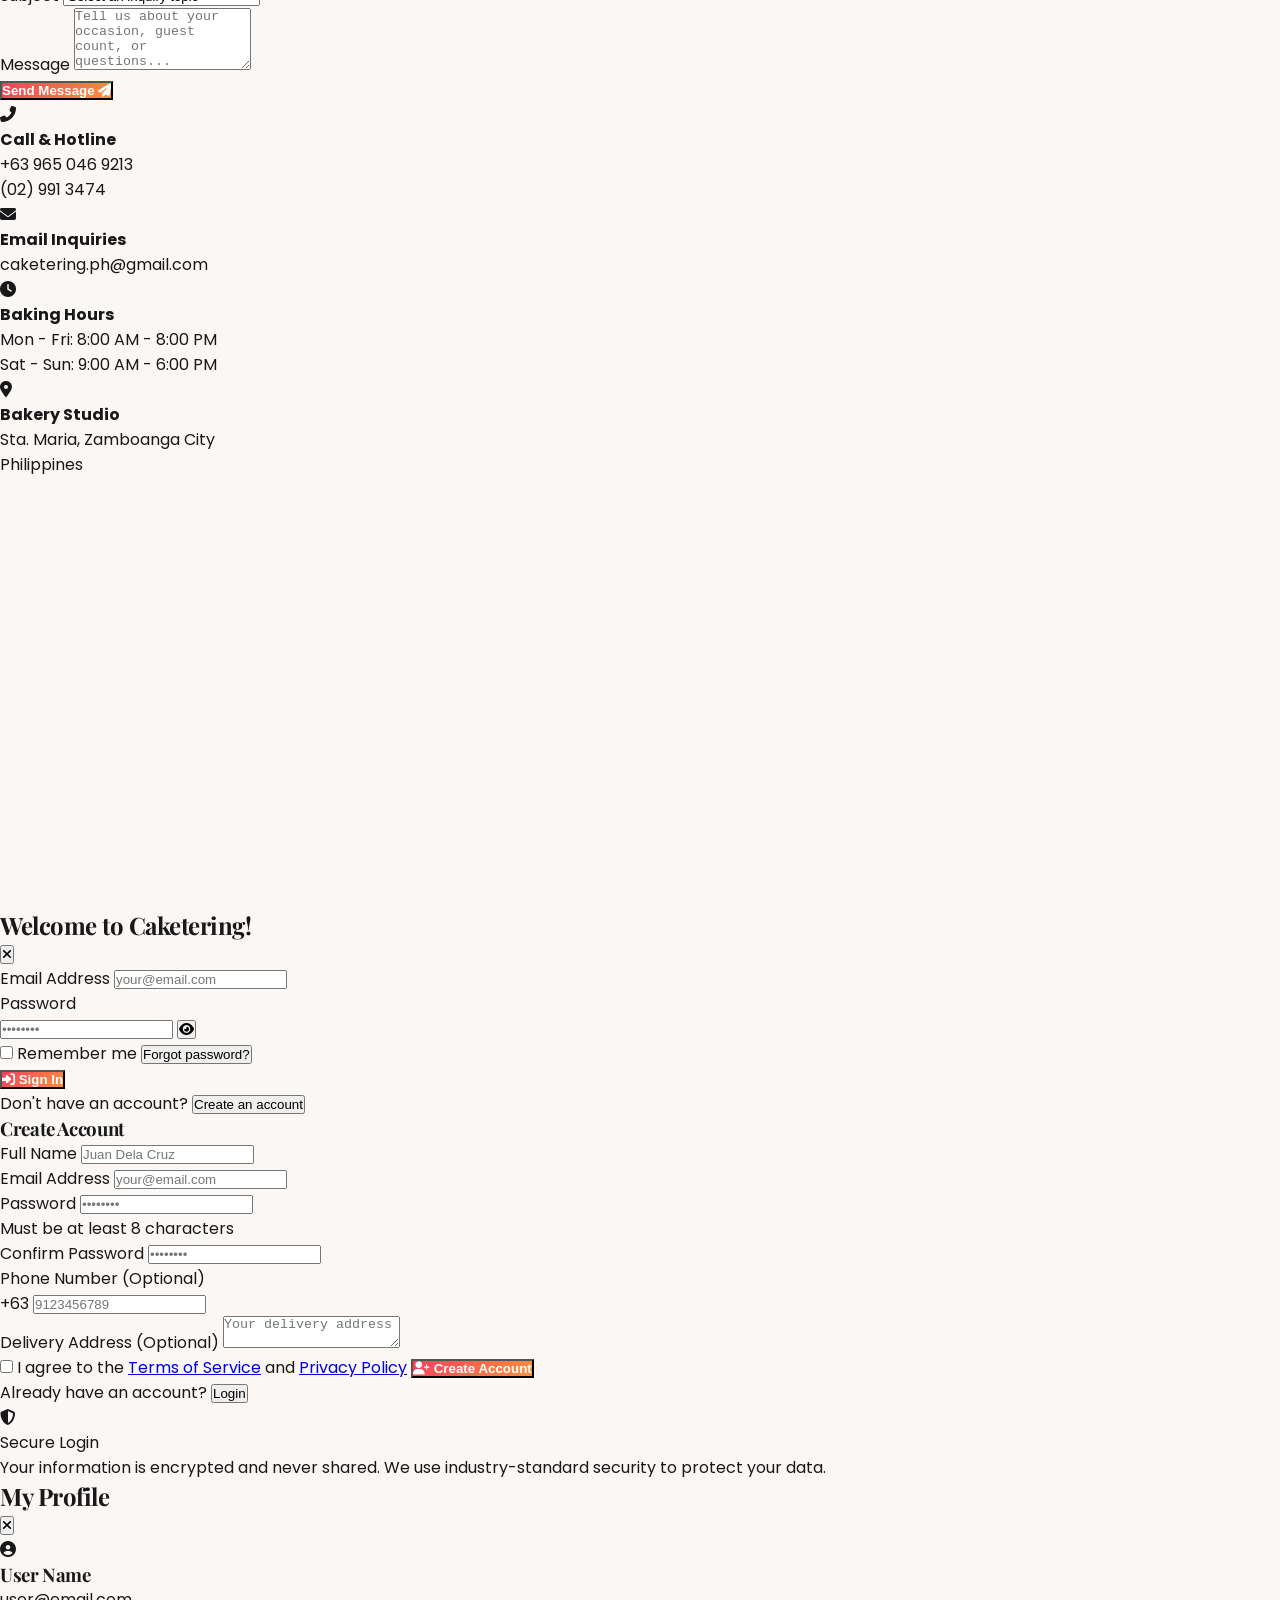
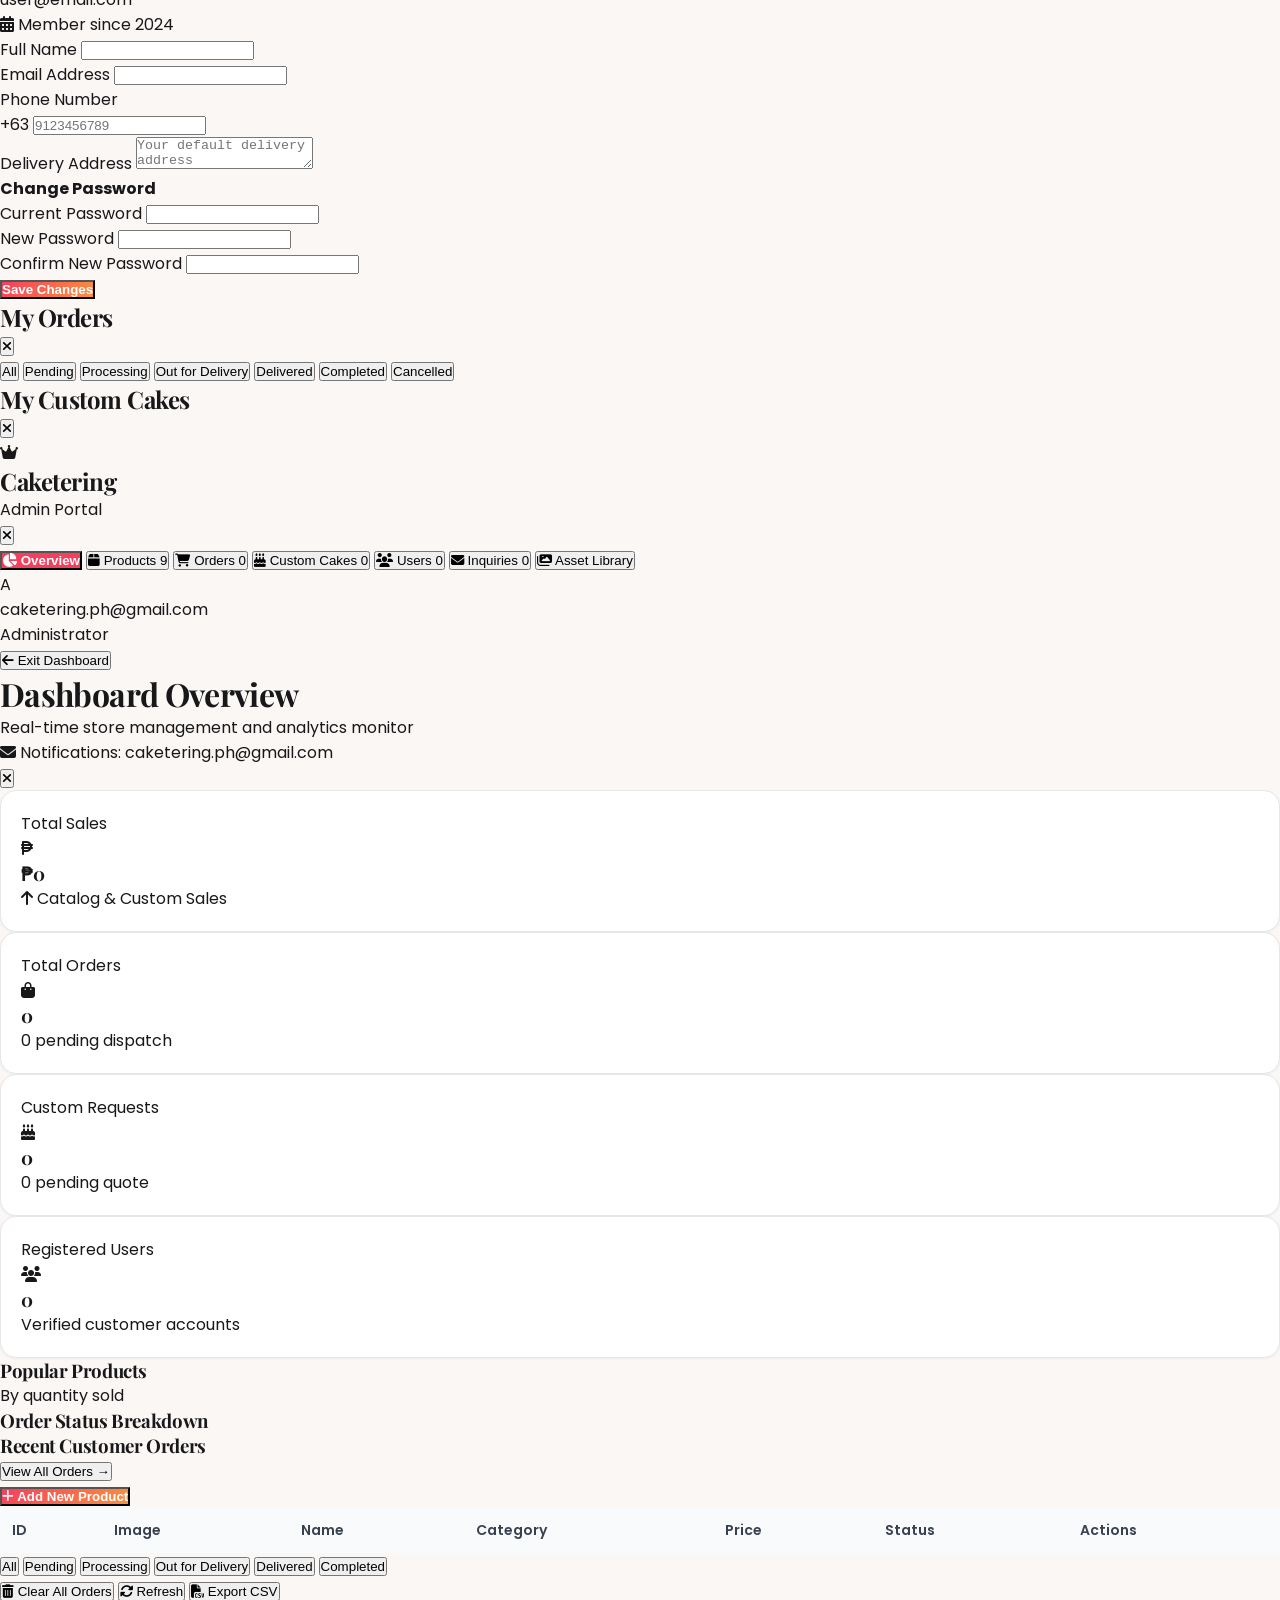
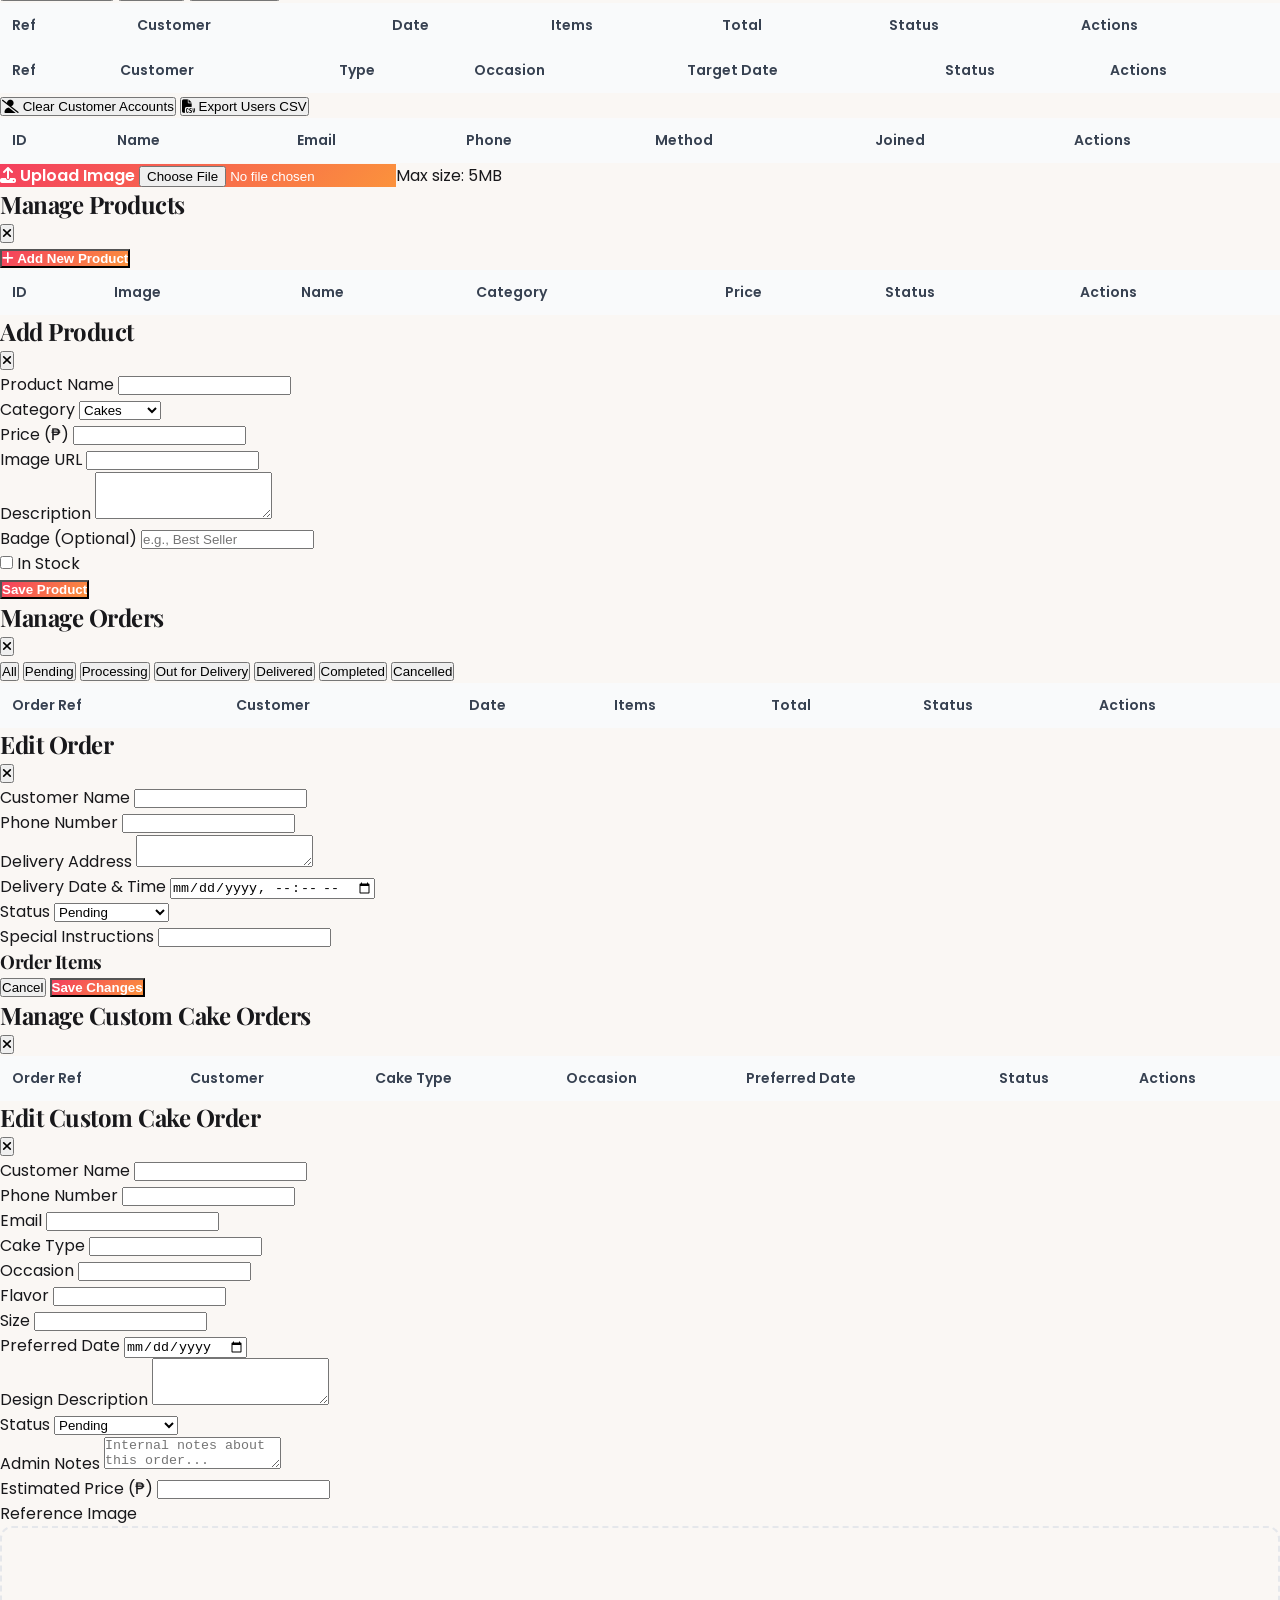
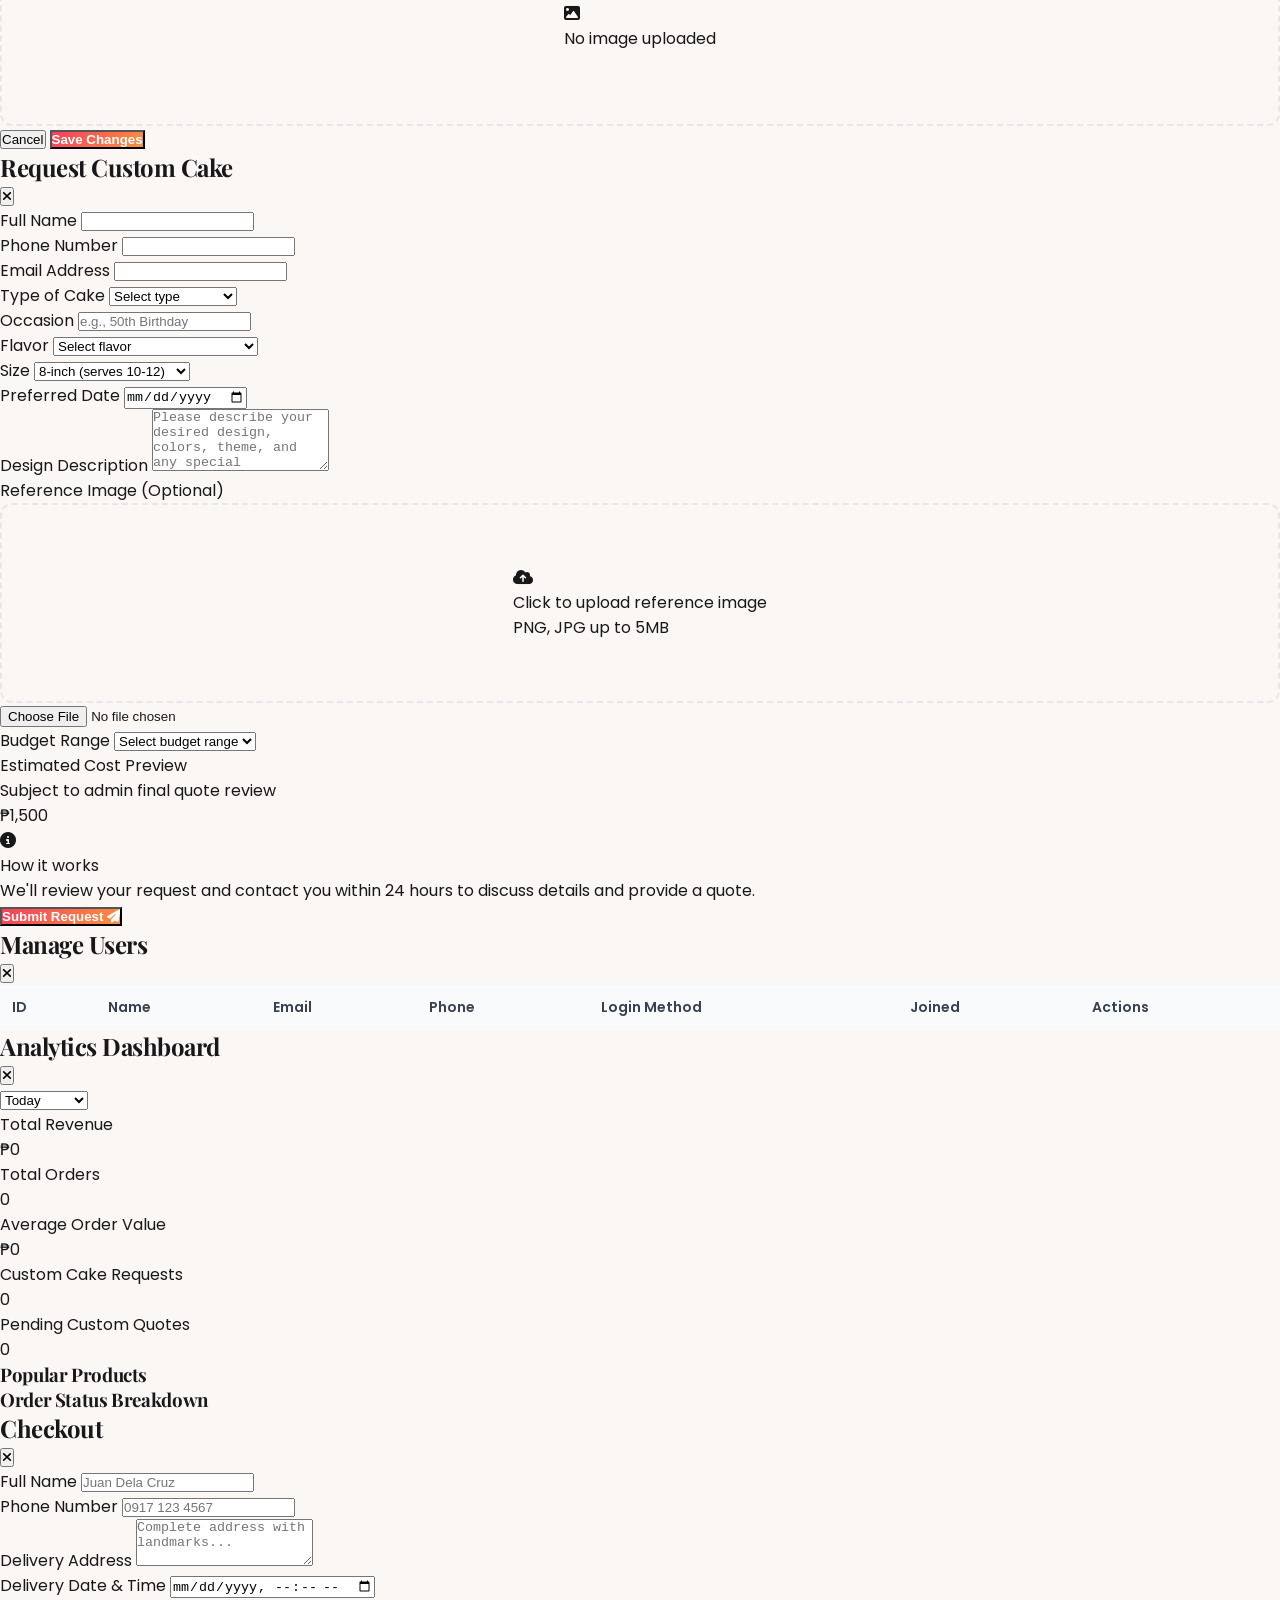
==== commit 84f246dc: "feat: fixed navigation bar stays visible while scrolling - Changed nav from sticky to fixed position" ====
--- a/Caketering/index.html
+++ b/Caketering/index.html
@@ -34,34 +34,36 @@
 </head>
 
 <body class="text-gray-800 overflow-x-hidden antialiased">
-    <!-- Top VIP Announcement / Voucher Ticker -->
-    <div id="vip-announcement-bar"
-        class="bg-gradient-to-r from-pink-600 via-rose-500 to-orange-500 text-white text-xs sm:text-sm font-medium py-2.5 px-4 shadow-sm relative z-50">
-        <div class="max-w-7xl mx-auto flex items-center justify-between gap-4">
-            <div class="flex items-center gap-2 overflow-hidden whitespace-nowrap text-center sm:text-left flex-1 justify-center sm:justify-start">
-                <span class="inline-flex items-center gap-1.5 bg-white/20 backdrop-blur-sm px-2.5 py-0.5 rounded-full font-bold uppercase tracking-wider text-[10px]">
-                    <i class="fas fa-sparkles text-amber-300"></i> Grand Promo
-                </span>
-                <span class="truncate">Use code <strong class="font-bold underline tracking-wider cursor-pointer" onclick="copyPromoCode('SWEET10')">SWEET10</strong> for <strong>10% OFF</strong> your order!</span>
-                <span class="hidden md:inline text-white/80">• 🚚 FREE local delivery in Zamboanga City on orders over ₱1,500</span>
-            </div>
-            <div class="flex items-center gap-3 shrink-0">
-                <button onclick="copyPromoCode('SWEET10')"
-                    class="hidden sm:inline-flex items-center gap-1.5 px-3 py-1 bg-white text-pink-600 rounded-full text-xs font-bold hover:bg-pink-50 transition shadow-sm">
-                    <i class="fas fa-copy"></i> Copy Code
-                </button>
-                <button onclick="closeAnnouncementBanner()" class="text-white/80 hover:text-white p-1 transition" title="Dismiss">
-                    <i class="fas fa-times text-xs"></i>
-                </button>
-            </div>
-        </div>
-    </div>
-
-    <!-- Navigation -->
-    <nav class="sticky top-0 w-full glass-nav shadow-sm z-40 transition-all duration-300" id="navbar">
-        <div class="max-w-7xl mx-auto px-4 sm:px-6 lg:px-8">
-            <div class="flex justify-between items-center h-16 sm:h-20">
-                <!-- Brand Logo -->
+    <!-- Fixed Header Wrapper (Announcement + Nav) -->
+    <div id="fixed-header" class="fixed top-0 left-0 w-full z-50">
+        <!-- Top VIP Announcement / Voucher Ticker -->
+        <div id="vip-announcement-bar"
+            class="bg-gradient-to-r from-pink-600 via-rose-500 to-orange-500 text-white text-xs sm:text-sm font-medium py-2.5 px-4 sm:px-6 lg:px-8 xl:px-12 shadow-sm relative">
+            <div class="w-full max-w-[1600px] mx-auto flex items-center justify-between gap-4">
+                <div class="flex items-center gap-2 overflow-hidden whitespace-nowrap text-center sm:text-left flex-1 justify-center sm:justify-start">
+                    <span class="inline-flex items-center gap-1.5 bg-white/20 backdrop-blur-sm px-2.5 py-0.5 rounded-full font-bold uppercase tracking-wider text-[10px]">
+                        <i class="fas fa-sparkles text-amber-300"></i> Grand Promo
+                    </span>
+                    <span class="truncate">Use code <strong class="font-bold underline tracking-wider cursor-pointer" onclick="copyPromoCode('SWEET10')">SWEET10</strong> for <strong>10% OFF</strong> your order!</span>
+                    <span class="hidden md:inline text-white/80">• 🚚 FREE local delivery in Zamboanga City on orders over ₱1,500</span>
+                </div>
+                <div class="flex items-center gap-3 shrink-0">
+                    <button onclick="copyPromoCode('SWEET10')"
+                        class="hidden sm:inline-flex items-center gap-1.5 px-3 py-1 bg-white text-pink-600 rounded-full text-xs font-bold hover:bg-pink-50 transition shadow-sm">
+                        <i class="fas fa-copy"></i> Copy Code
+                    </button>
+                    <button onclick="closeAnnouncementBanner()" class="text-white/80 hover:text-white p-1 transition" title="Dismiss">
+                        <i class="fas fa-times text-xs"></i>
+                    </button>
+                </div>
+            </div>
+        </div>
+
+        <!-- Navigation -->
+        <nav class="w-full glass-nav shadow-sm transition-all duration-300" id="navbar">
+        <div class="w-full max-w-[1600px] mx-auto px-4 sm:px-6 lg:px-8 xl:px-12">
+            <div class="flex items-center justify-between h-16 sm:h-20 w-full">
+                <!-- Brand Logo (Left) -->
                 <div class="flex items-center space-x-2.5 sm:space-x-3 cursor-pointer group shrink-0" onclick="window.scrollTo({top:0, behavior:'smooth'})">
                     <div
                         class="w-10 h-10 sm:w-11 sm:h-11 bg-gradient-to-br from-pink-500 via-rose-500 to-orange-400 rounded-2xl flex items-center justify-center text-white text-lg sm:text-xl shadow-md group-hover:scale-105 transition-transform duration-300">
@@ -74,20 +76,20 @@
                     </div>
                 </div>
 
-                <!-- Desktop Navigation Links -->
-                <div class="hidden lg:flex items-center justify-center flex-1 mx-4 xl:mx-8 gap-0.5 xl:gap-1.5 2xl:gap-2">
-                    <a href="#menu" class="nav-link px-3 py-1.5 rounded-full text-[13px] xl:text-sm font-semibold text-gray-700">Menu</a>
-                    <a href="#cake-studio" class="nav-link px-3 py-1.5 rounded-full text-[13px] xl:text-sm font-semibold text-gray-700">Cake Studio</a>
-                    <a href="#catering-calculator" class="nav-link px-3 py-1.5 rounded-full text-[13px] xl:text-sm font-semibold text-gray-700">Sizing Guide</a>
-                    <a href="#custom" class="nav-link px-3 py-1.5 rounded-full text-[13px] xl:text-sm font-semibold text-gray-700">Custom Gallery</a>
-                    <a href="#reviews" class="nav-link px-3 py-1.5 rounded-full text-[13px] xl:text-sm font-semibold text-gray-700">Reviews</a>
-                    <a href="#about" class="nav-link px-3 py-1.5 rounded-full text-[13px] xl:text-sm font-semibold text-gray-700">About Us</a>
-                    <a href="#faqs" class="nav-link px-3 py-1.5 rounded-full text-[13px] xl:text-sm font-semibold text-gray-700">FAQs</a>
-                    <a href="#contact" class="nav-link px-3 py-1.5 rounded-full text-[13px] xl:text-sm font-semibold text-gray-700">Contact</a>
+                <!-- Desktop Navigation Links (Evenly balanced and centered) -->
+                <div class="hidden lg:flex items-center justify-center gap-1.5 xl:gap-3 2xl:gap-4 px-2">
+                    <a href="#menu" class="nav-link px-3 py-1.5 rounded-full text-xs xl:text-sm font-semibold text-gray-700">Menu</a>
+                    <a href="#cake-studio" class="nav-link px-3 py-1.5 rounded-full text-xs xl:text-sm font-semibold text-gray-700">Cake Studio</a>
+                    <a href="#catering-calculator" class="nav-link px-3 py-1.5 rounded-full text-xs xl:text-sm font-semibold text-gray-700">Sizing Guide</a>
+                    <a href="#custom" class="nav-link px-3 py-1.5 rounded-full text-xs xl:text-sm font-semibold text-gray-700">Custom Gallery</a>
+                    <a href="#reviews" class="nav-link px-3 py-1.5 rounded-full text-xs xl:text-sm font-semibold text-gray-700">Reviews</a>
+                    <a href="#about" class="nav-link px-3 py-1.5 rounded-full text-xs xl:text-sm font-semibold text-gray-700">About Us</a>
+                    <a href="#faqs" class="nav-link px-3 py-1.5 rounded-full text-xs xl:text-sm font-semibold text-gray-700">FAQs</a>
+                    <a href="#contact" class="nav-link px-3 py-1.5 rounded-full text-xs xl:text-sm font-semibold text-gray-700">Contact</a>
                 </div>
 
                 <!-- Right Action Bar -->
-                <div class="flex items-center gap-1.5 sm:gap-2.5 shrink-0">
+                <div class="flex items-center justify-end gap-1.5 sm:gap-2.5 shrink-0">
                     <!-- User Profile / Login Button -->
                     <div id="user-section" class="flex items-center">
                         <button onclick="openAuthModal()" id="login-btn"
@@ -150,11 +152,11 @@
 
                     <!-- Cart Button -->
                     <button onclick="toggleCart()"
-                        class="h-9 sm:h-10 px-3 sm:px-3.5 rounded-full bg-pink-50 hover:bg-pink-100/90 text-pink-600 border border-pink-200/80 flex items-center gap-1.5 relative shadow-2xs transition-all duration-200 group" title="Shopping Cart">
+                        class="h-9 sm:h-10 px-3.5 sm:px-4 rounded-full bg-pink-50 hover:bg-pink-100/90 text-pink-600 border border-pink-200/80 flex items-center justify-center gap-1.5 relative shadow-2xs transition-all duration-200 group" title="Shopping Cart">
                         <i class="fas fa-shopping-bag text-base sm:text-lg group-hover:scale-110 transition-transform"></i>
                         <span class="hidden sm:inline font-semibold text-xs sm:text-sm">Cart</span>
                         <span id="cart-badge"
-                            class="bg-gradient-to-r from-pink-500 to-orange-400 text-white text-[9px] sm:text-[10px] font-bold px-1.5 py-0.5 min-w-[1.25rem] h-4 sm:h-5 rounded-full flex items-center justify-center transform scale-0 transition-transform duration-300 shadow-xs">0</span>
+                            class="absolute -top-1.5 -right-1.5 bg-gradient-to-r from-pink-500 to-orange-400 text-white text-[9px] sm:text-[10px] font-bold px-1.5 py-0.5 min-w-[1.25rem] h-4 sm:h-5 rounded-full flex items-center justify-center transform scale-0 transition-transform duration-300 shadow-sm border border-white">0</span>
                     </button>
 
                     <!-- Mobile Hamburger Menu Button -->
@@ -210,6 +212,23 @@
             </div>
         </div>
     </nav>
+    </div><!-- /fixed-header -->
+
+    <!-- Spacer to offset fixed header height -->
+    <div id="header-spacer"></div>
+    <script>
+        function updateHeaderSpacer() {
+            const header = document.getElementById('fixed-header');
+            const spacer = document.getElementById('header-spacer');
+            if (header && spacer) {
+                spacer.style.height = header.offsetHeight + 'px';
+            }
+        }
+        window.addEventListener('load', updateHeaderSpacer);
+        window.addEventListener('resize', updateHeaderSpacer);
+        // Run immediately too
+        document.addEventListener('DOMContentLoaded', updateHeaderSpacer);
+    </script>
 
     <!-- Showstopping Hero Section -->
     <section class="relative pt-8 sm:pt-12 pb-16 sm:pb-20 px-4 sm:px-6 lg:px-8 overflow-hidden bg-warm-gradient">
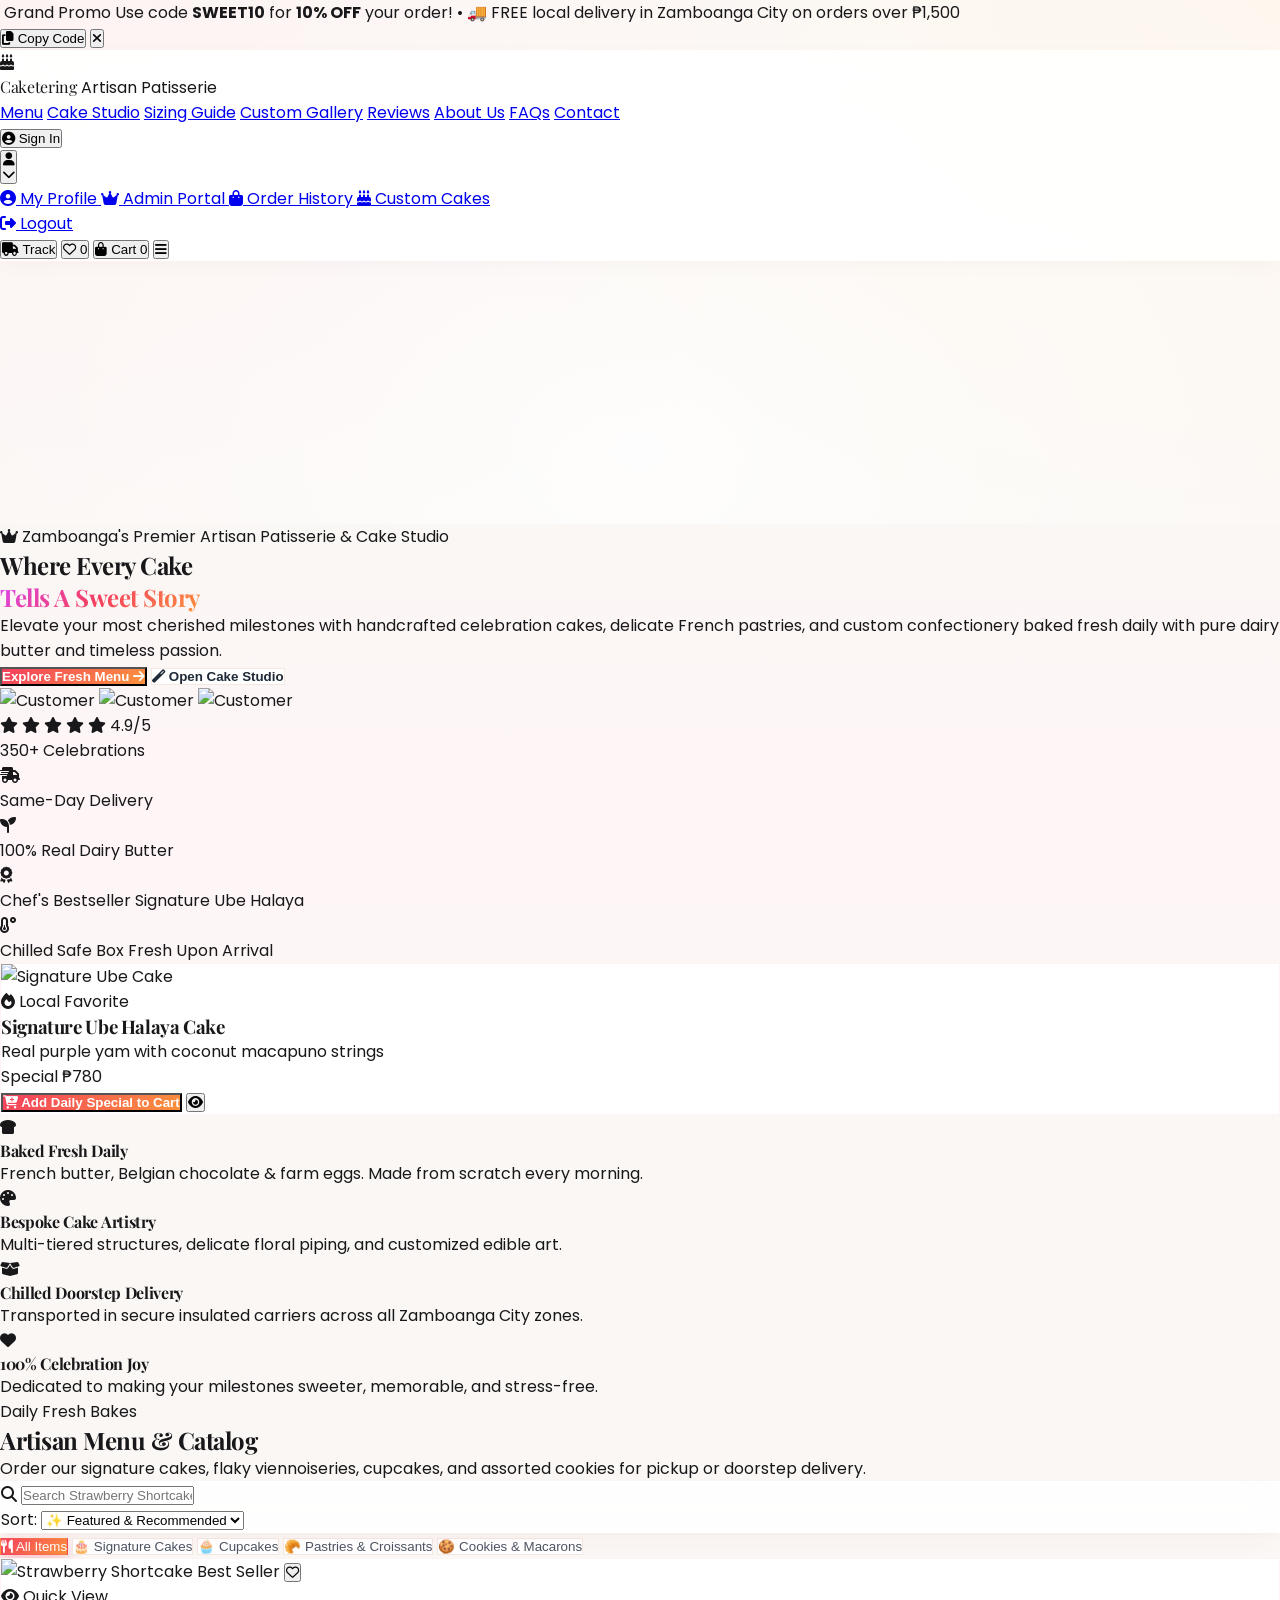
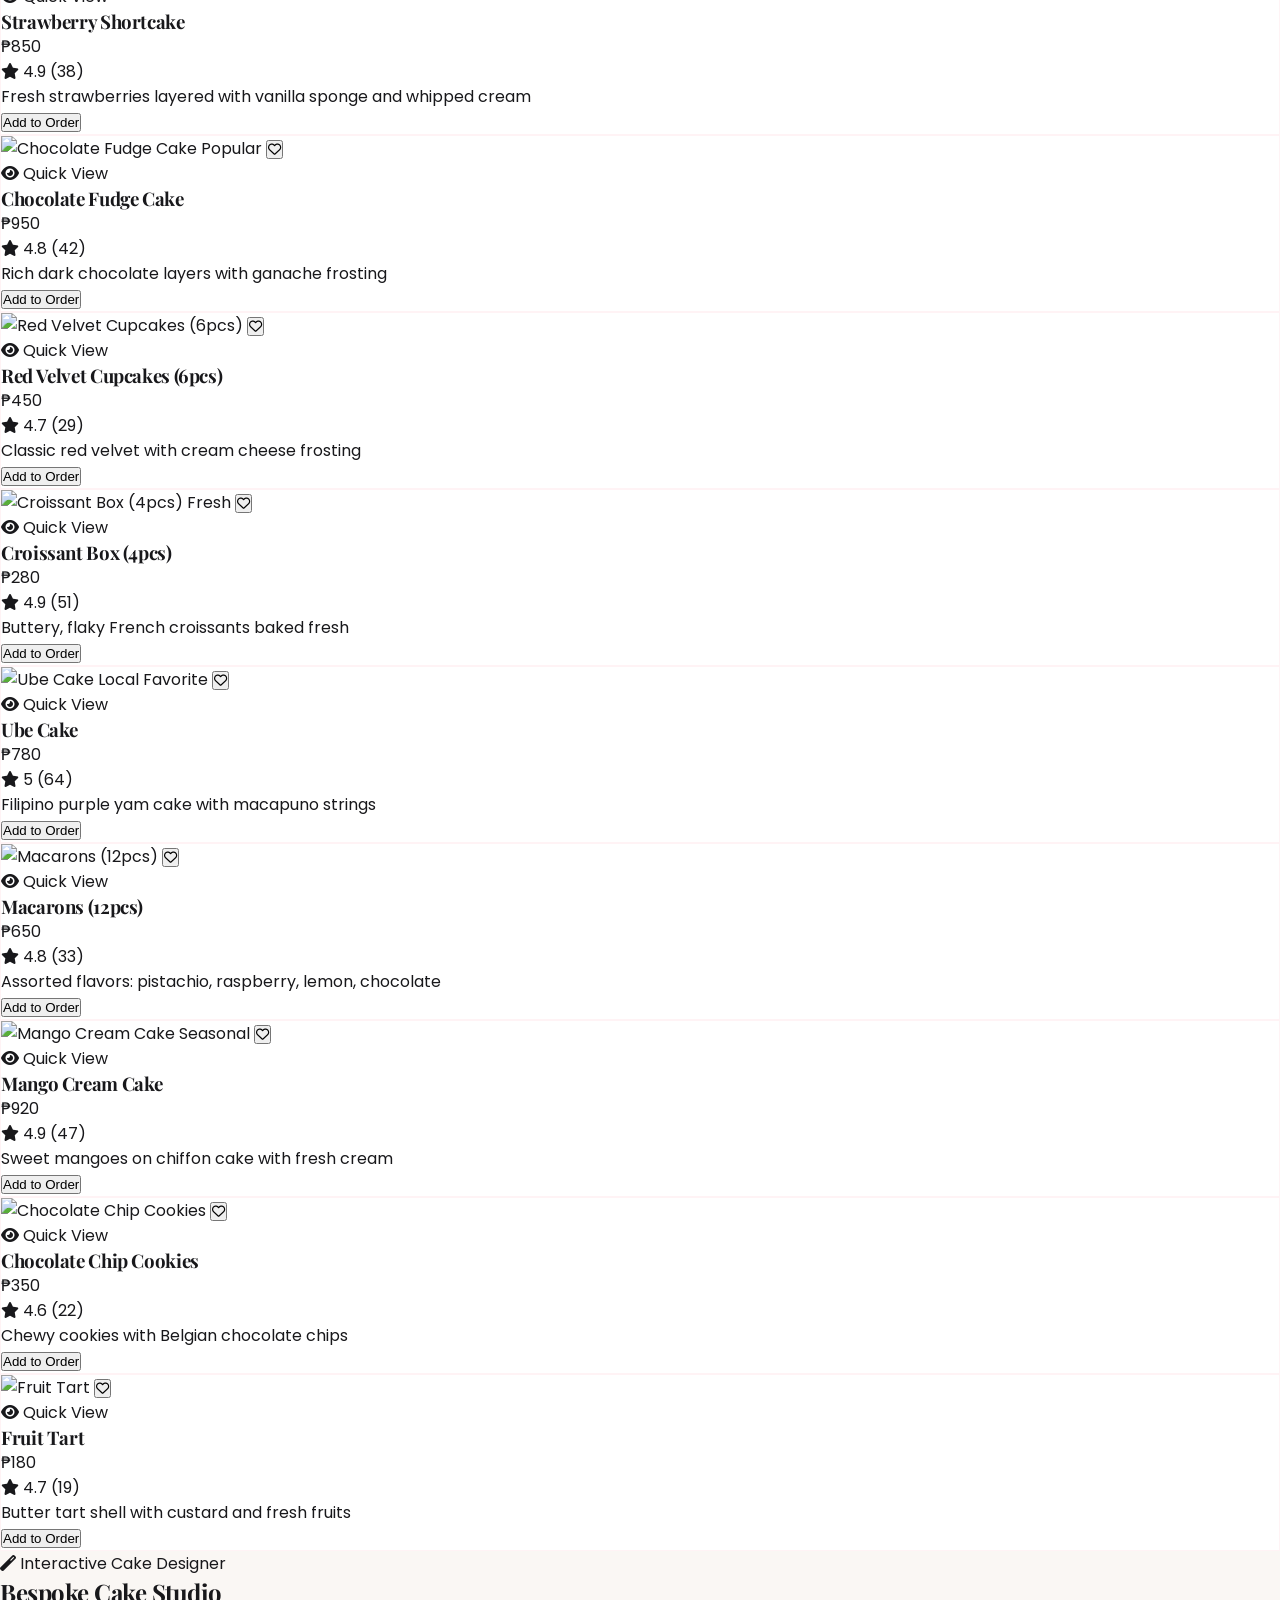
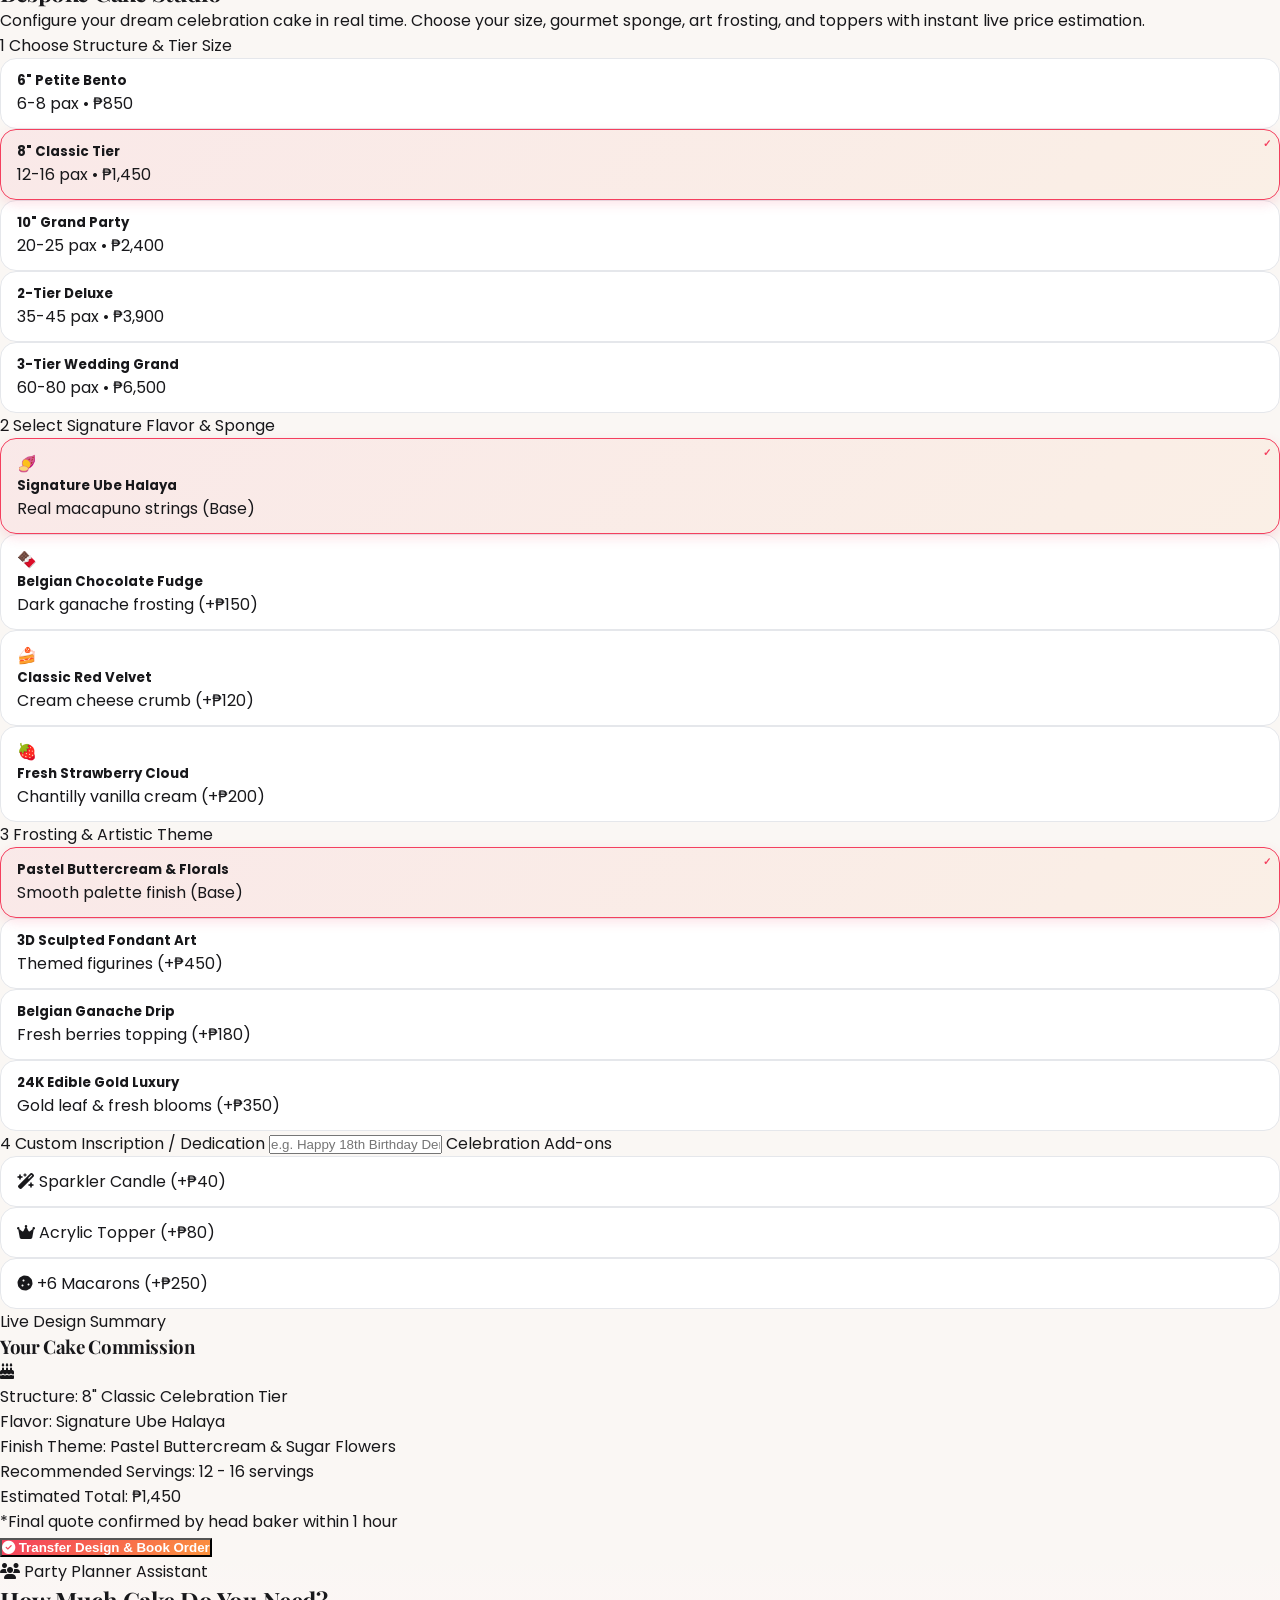
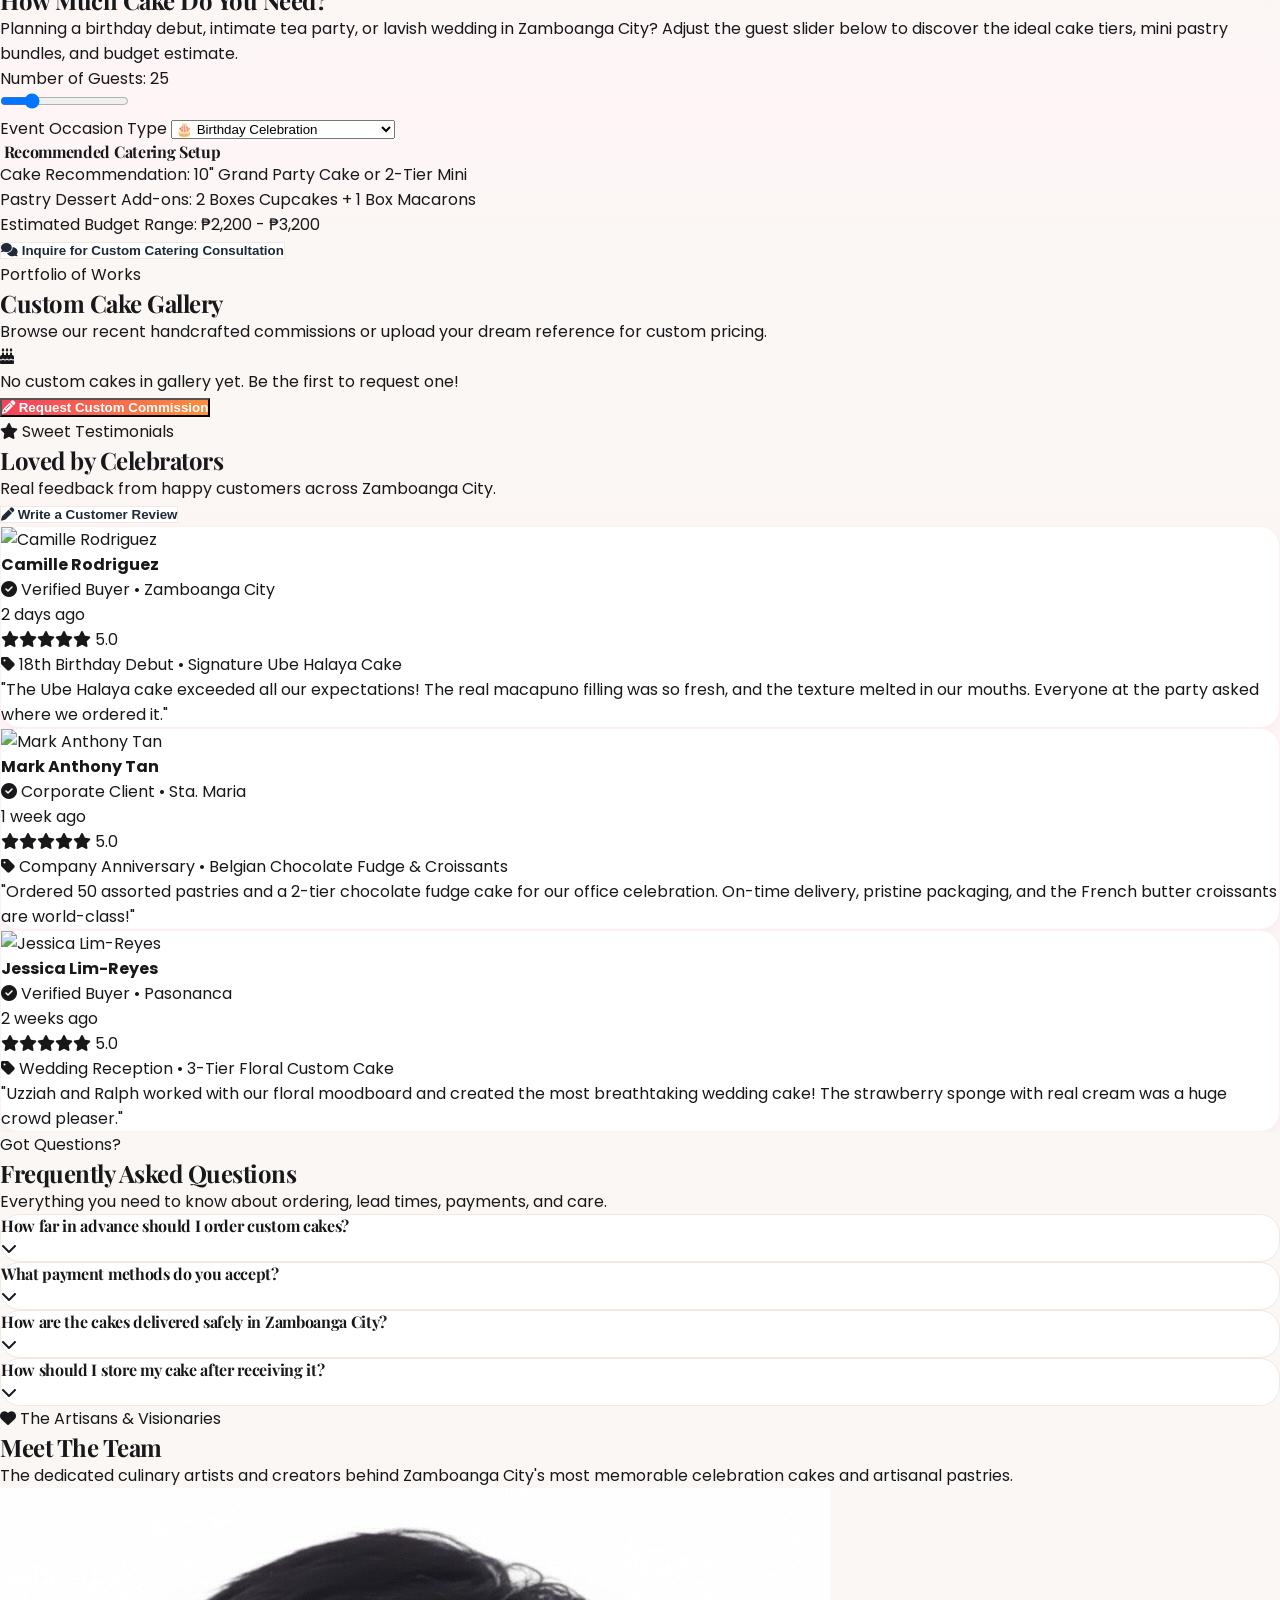
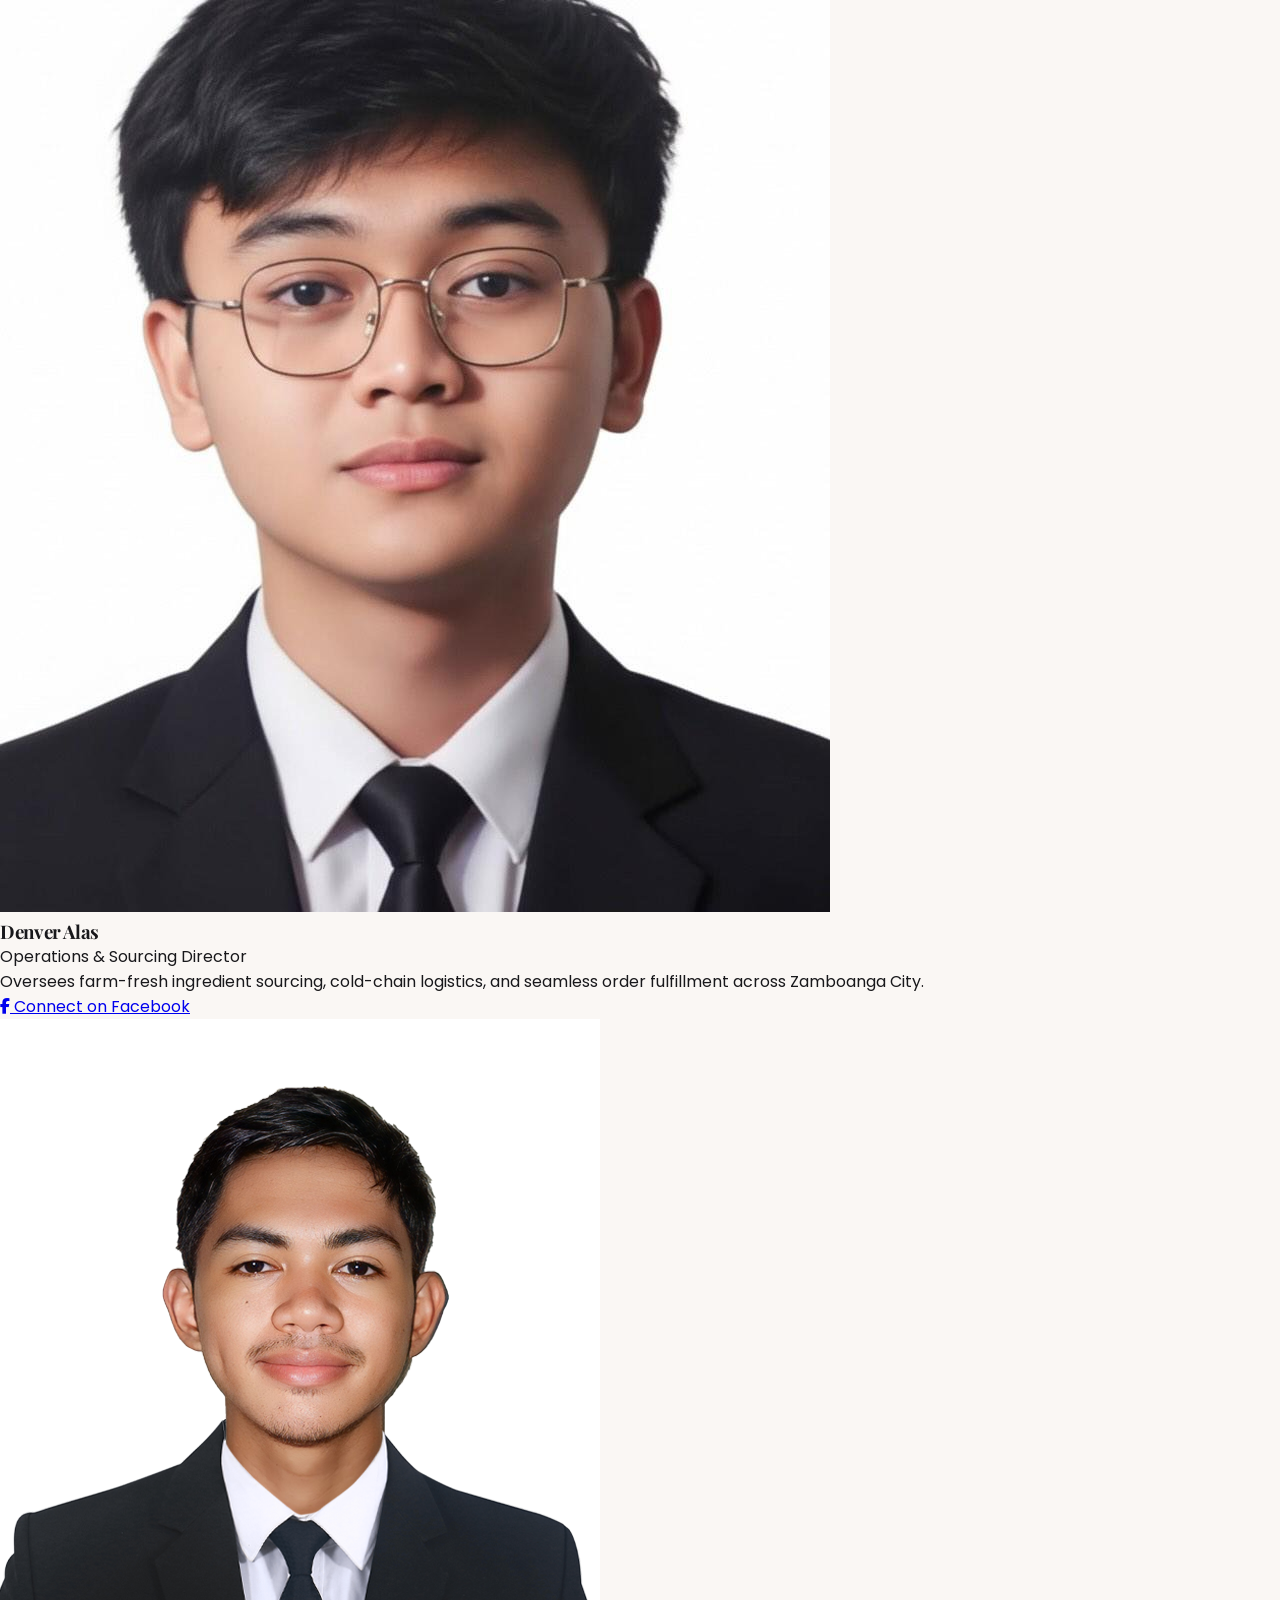
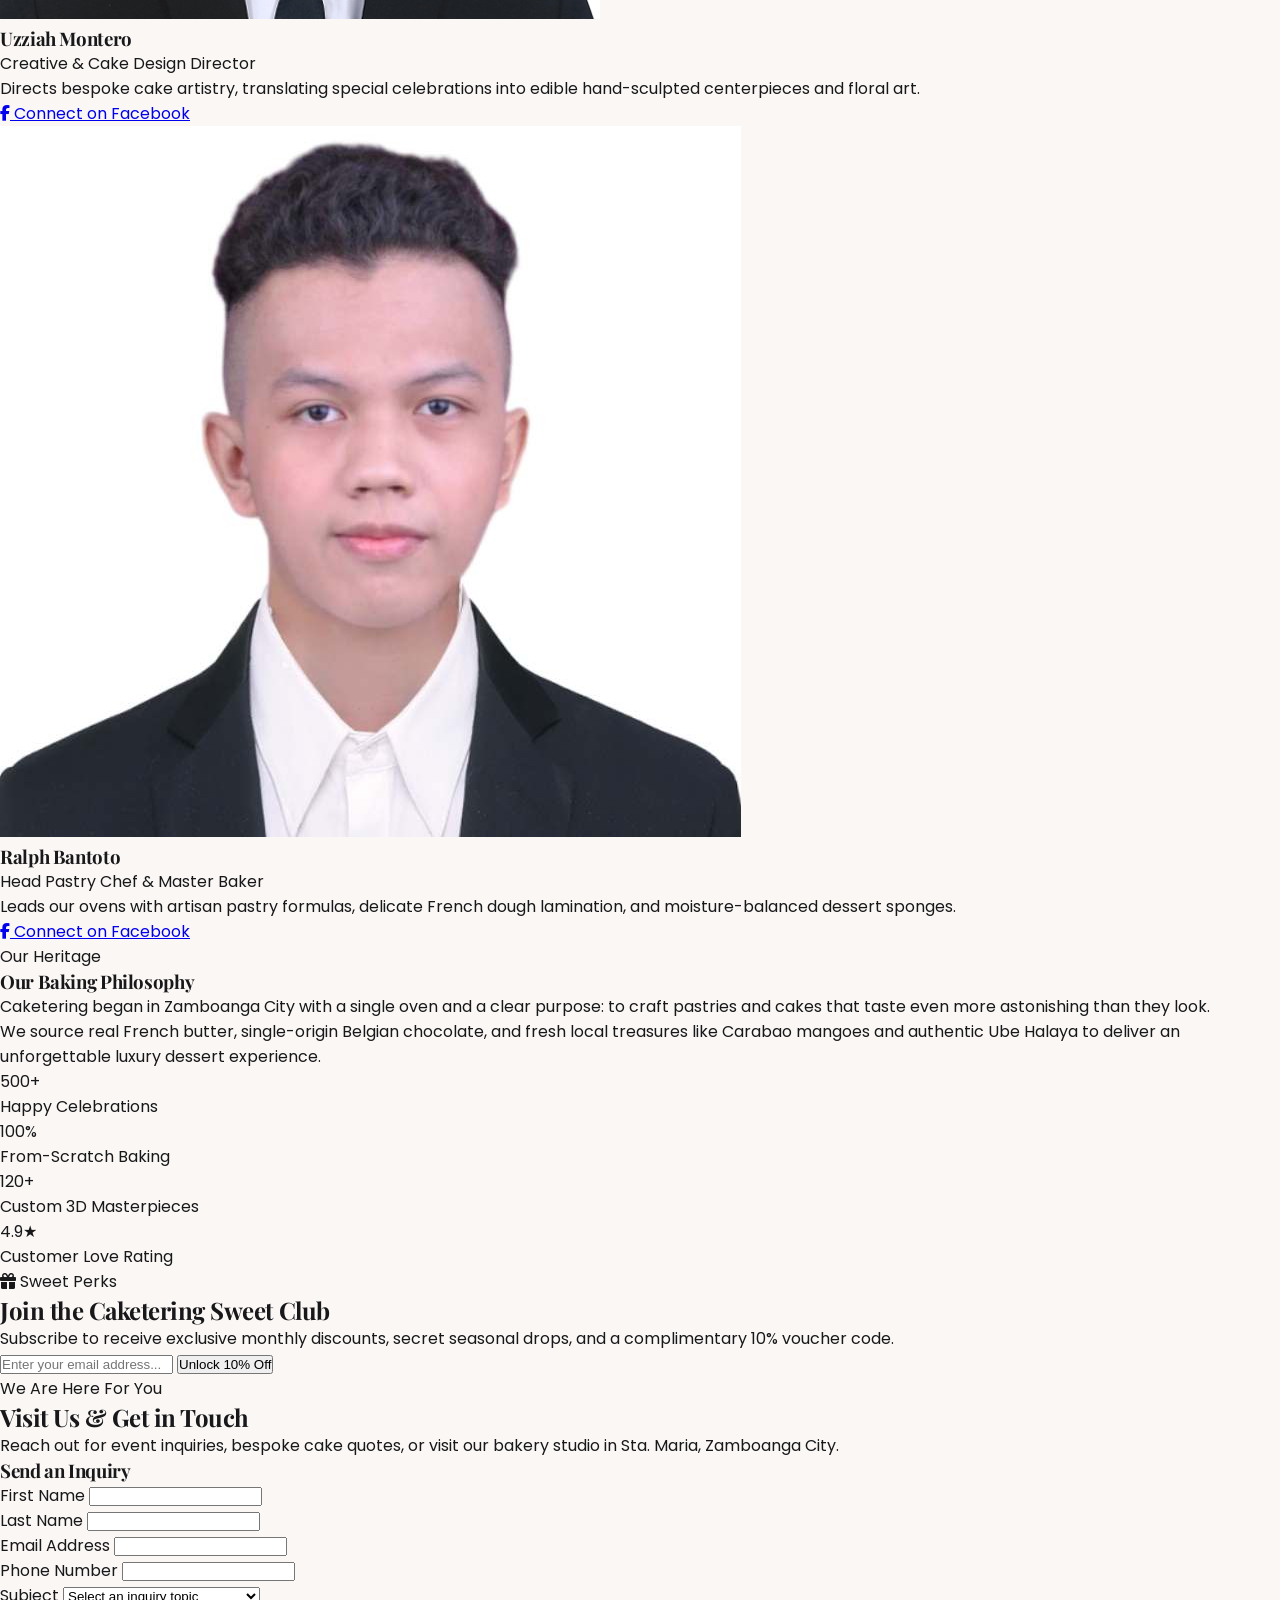
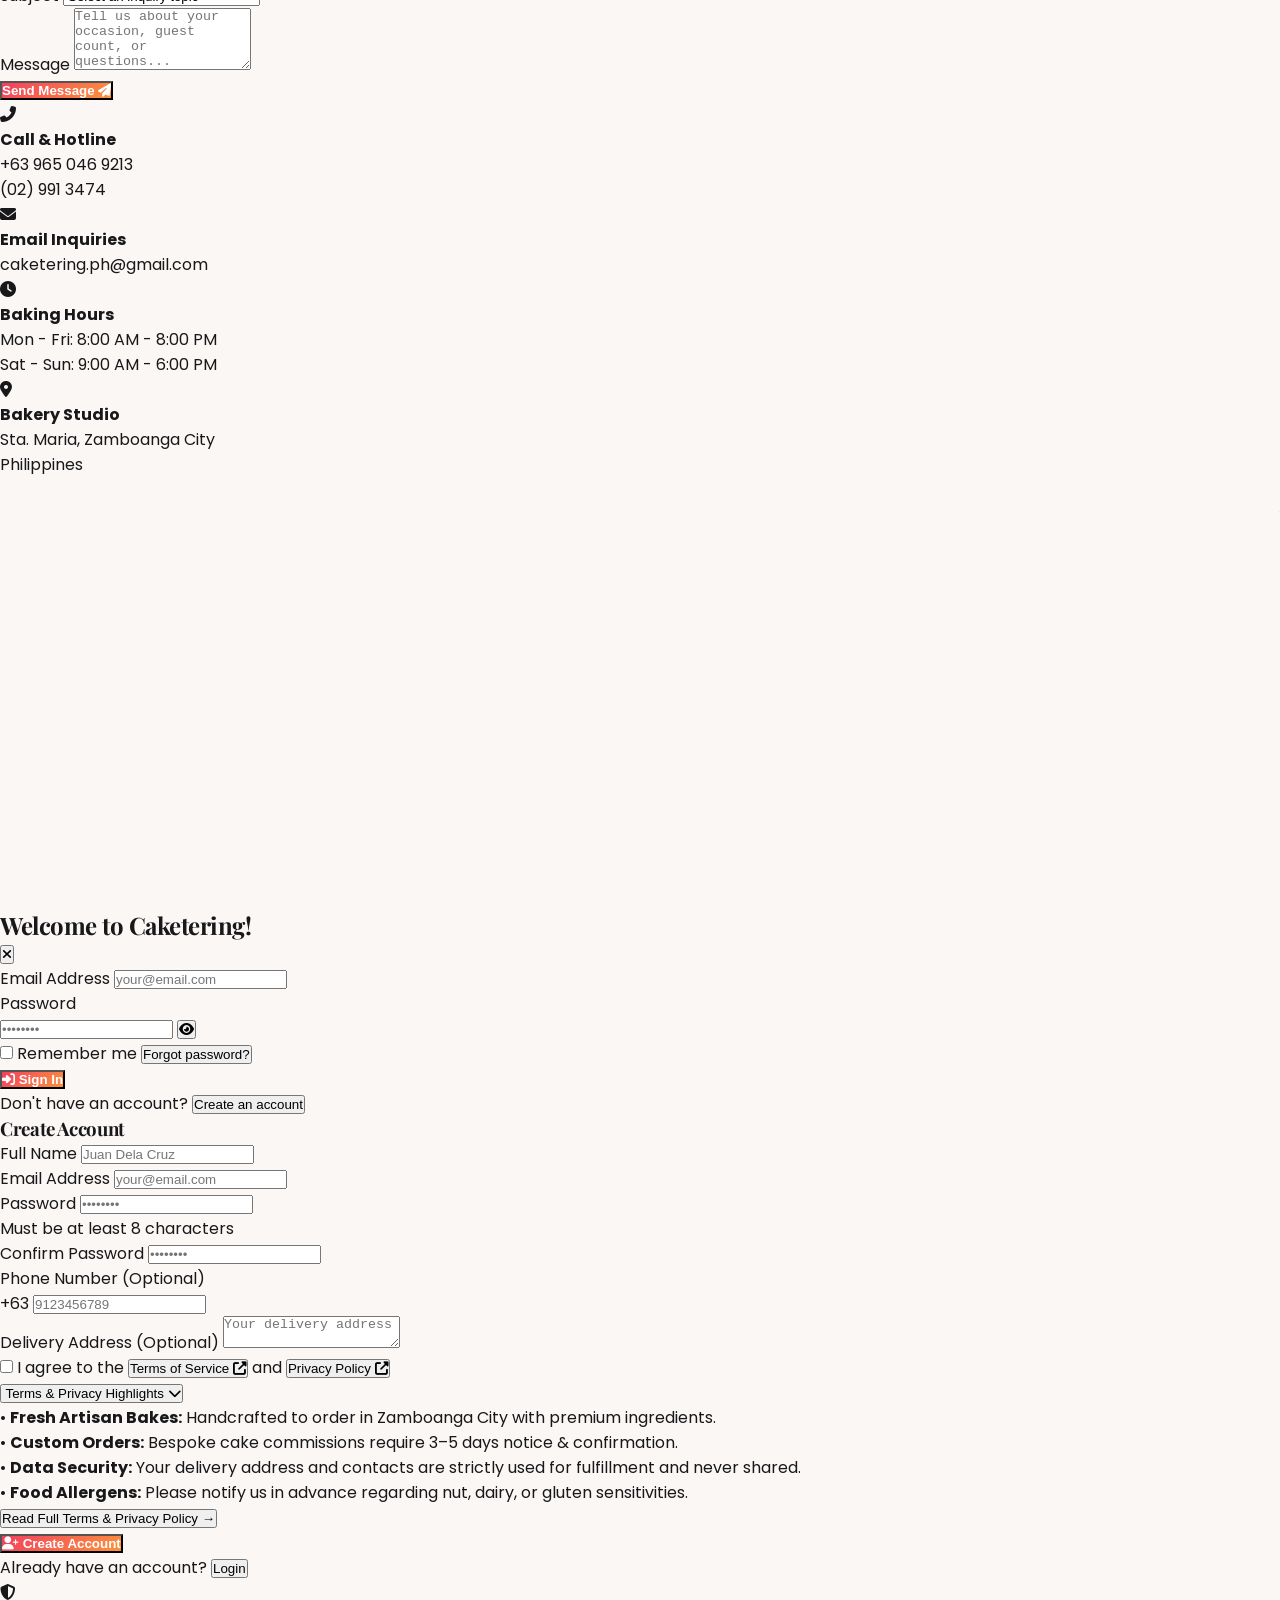
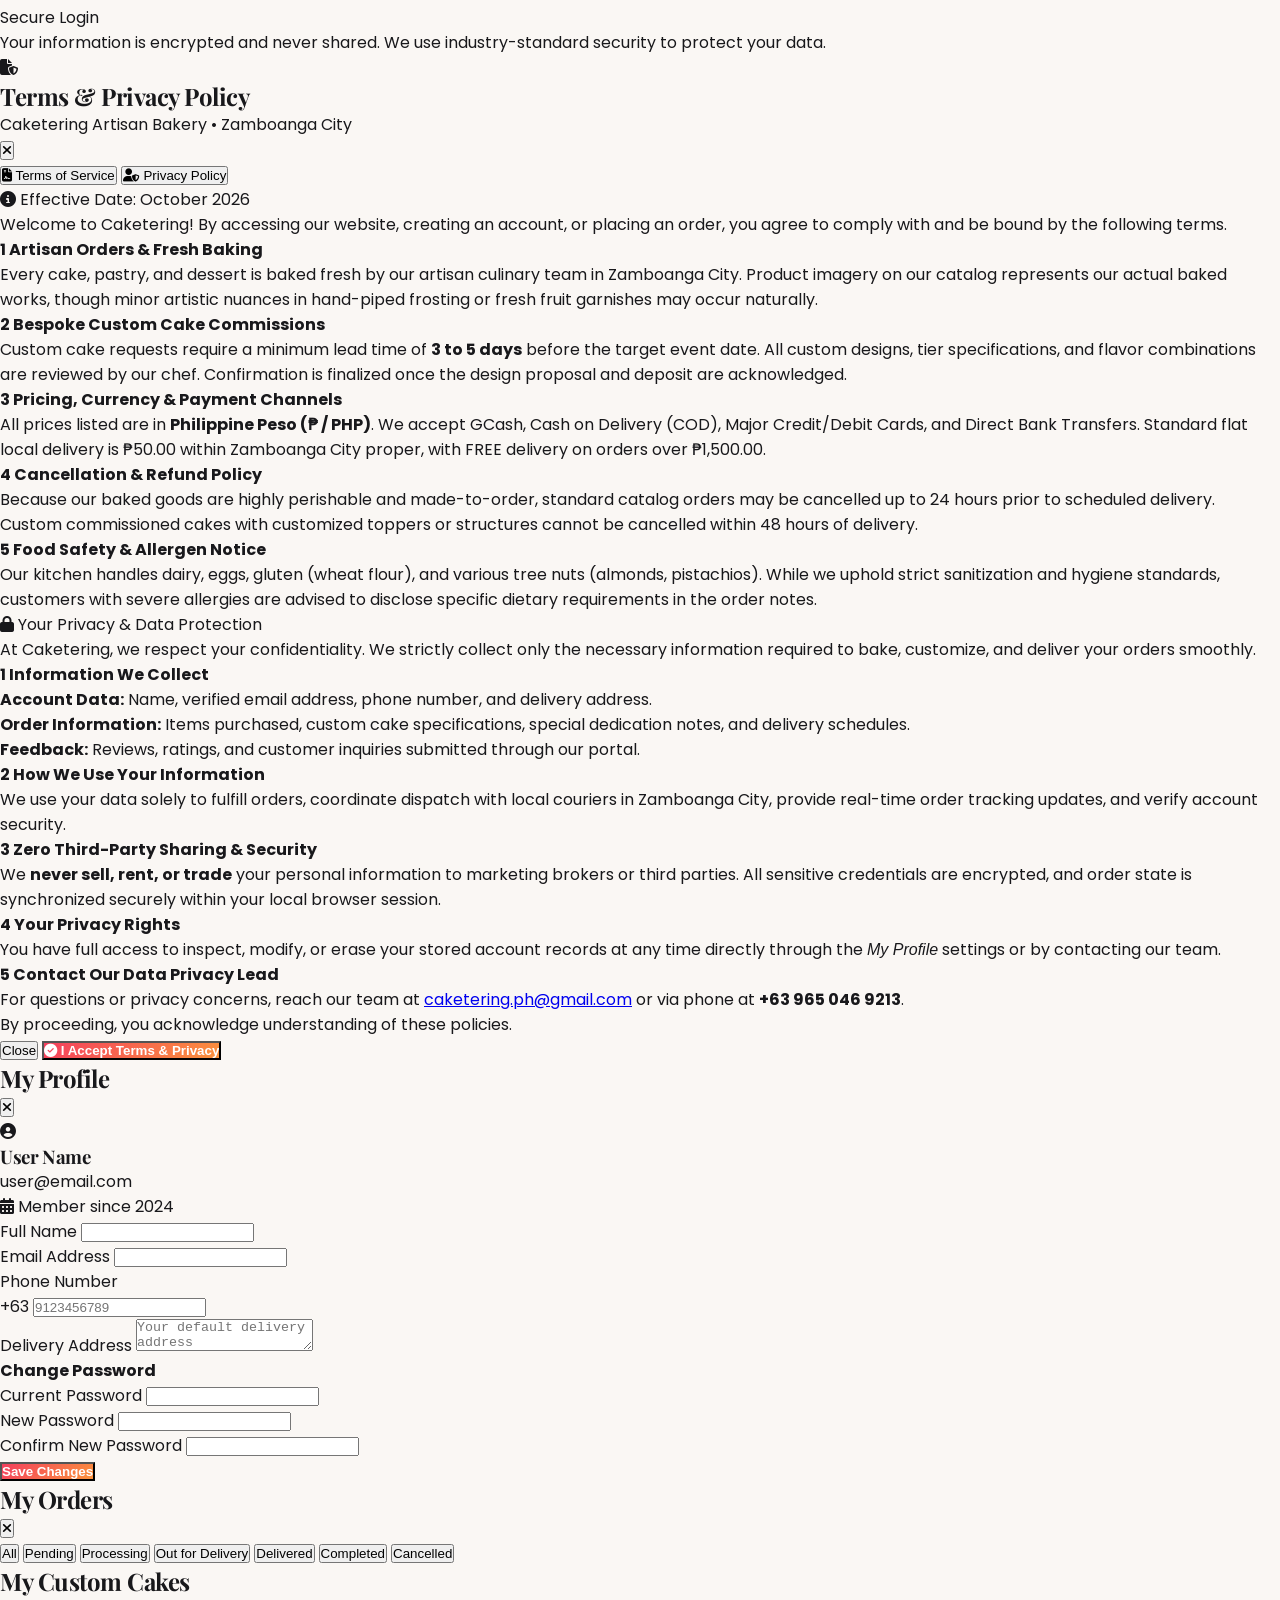
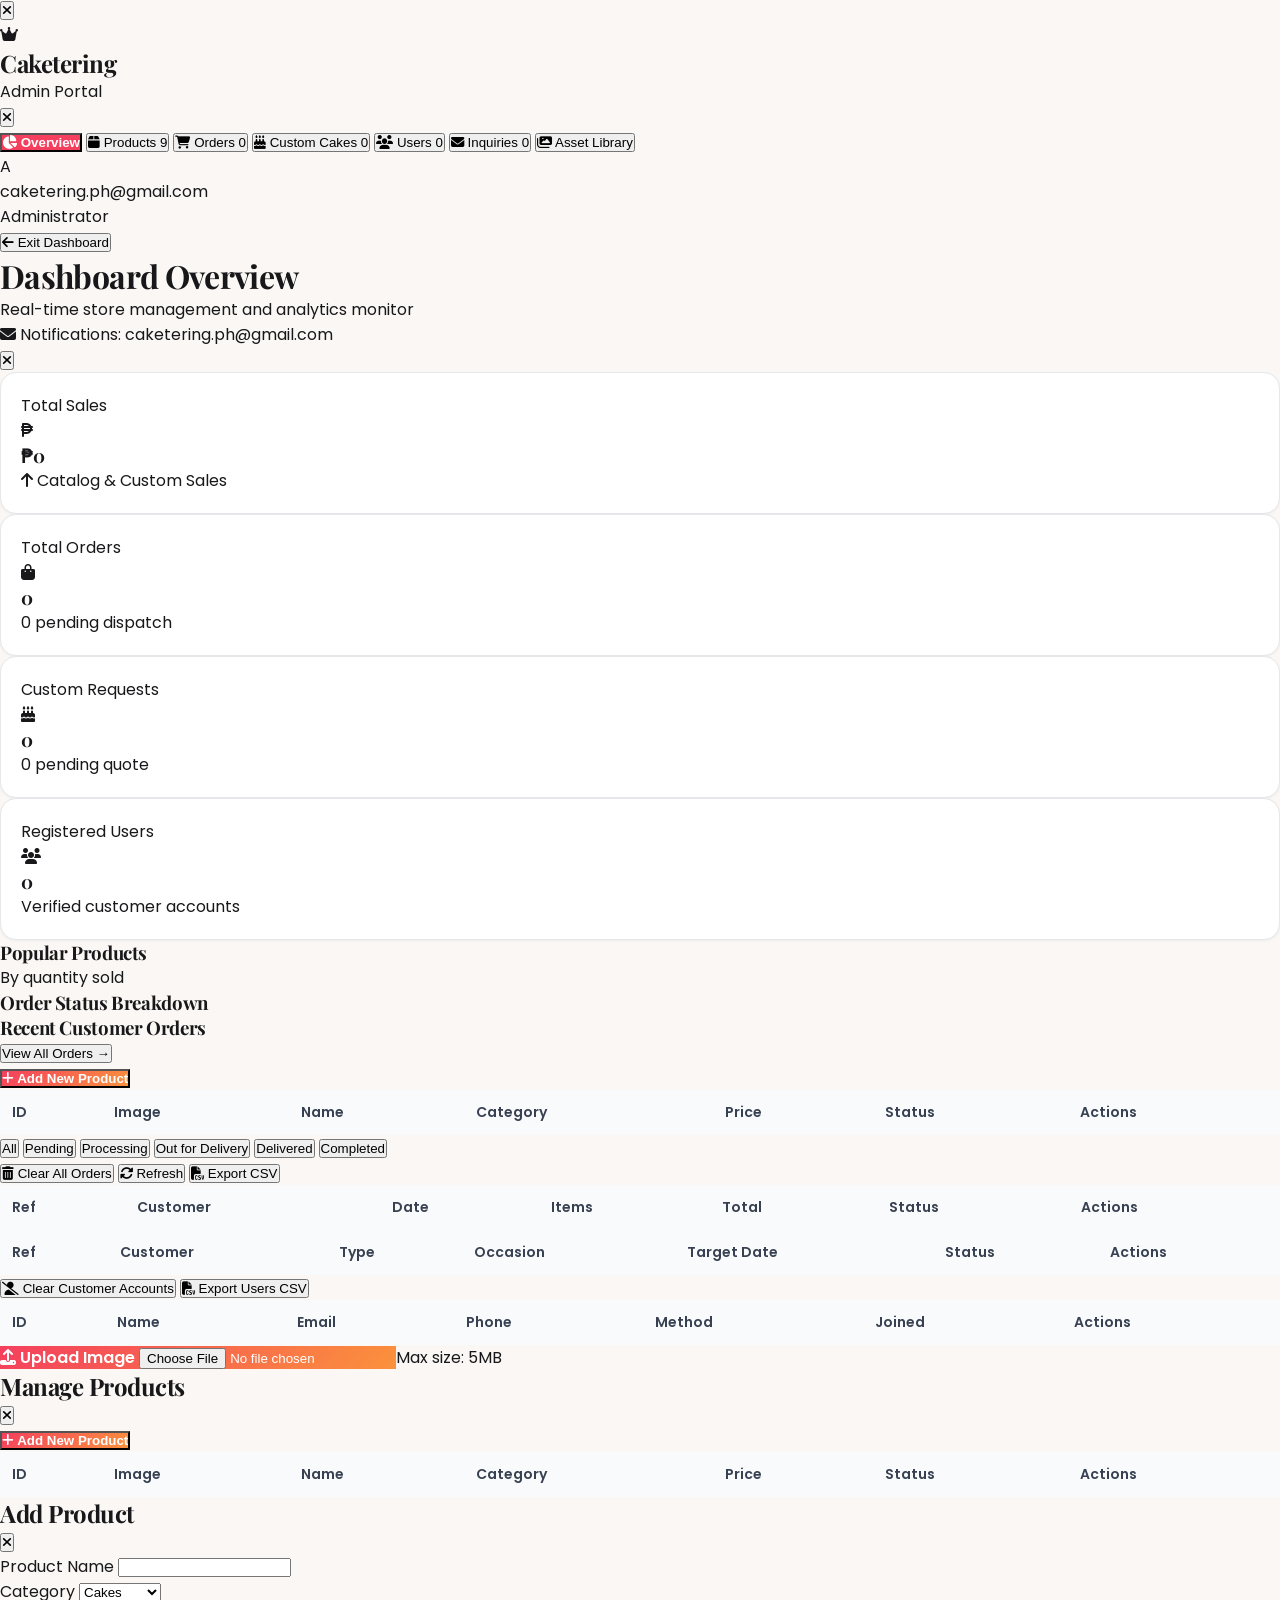
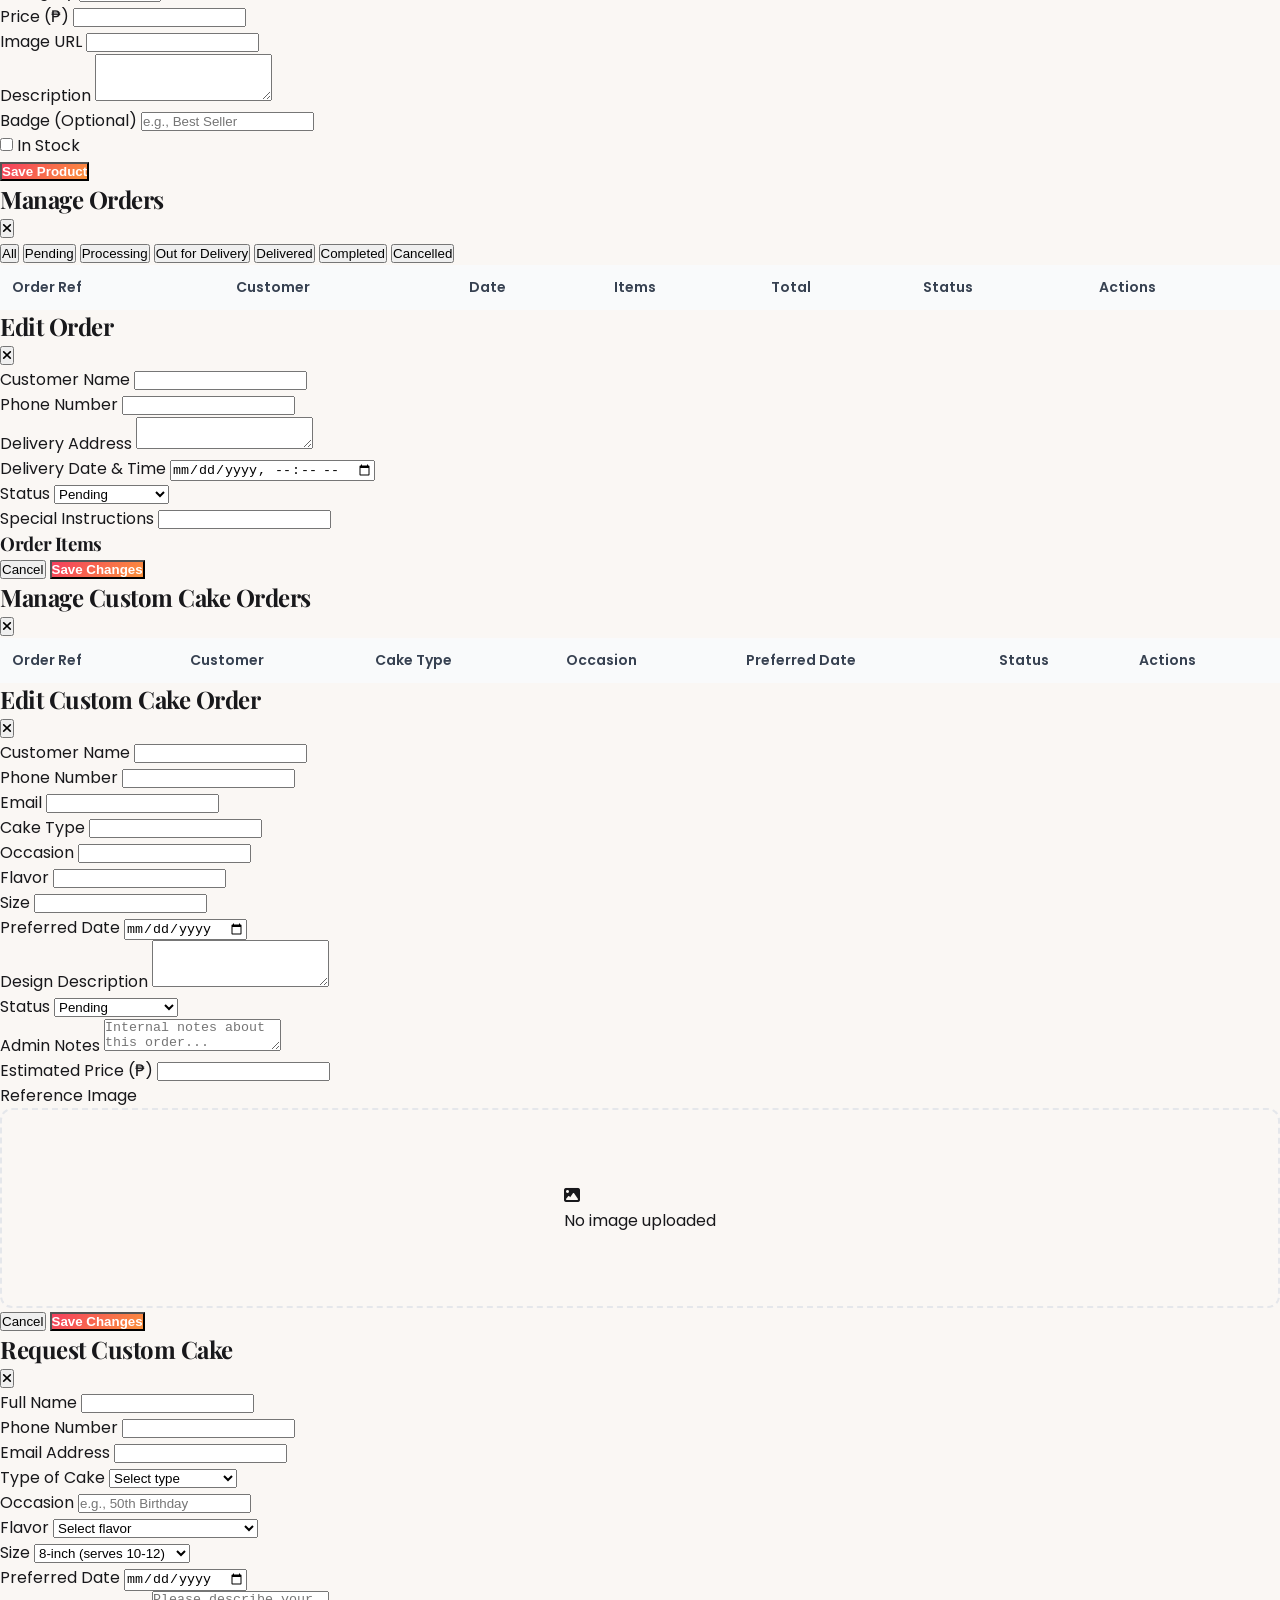
==== commit 12d6a269: "feat: add interactive Terms of Service & Privacy Policy section to account creation and modal" ====
--- a/Caketering/index.html
+++ b/Caketering/index.html
@@ -1327,13 +1327,39 @@
                         placeholder="Your delivery address"></textarea>
                 </div>
 
-                <!-- Terms agreement -->
-                <label class="flex items-center">
-                    <input type="checkbox" id="register-agree-terms" class="rounded text-pink-600 focus:ring-pink-500">
-                    <span class="ml-2 text-sm text-gray-600">I agree to the <a href="#"
-                            class="text-pink-600 hover:underline">Terms of Service</a> and <a href="#"
-                            class="text-pink-600 hover:underline">Privacy Policy</a></span>
-                </label>
+                <!-- Terms & Privacy Section -->
+                <div class="rounded-xl border border-pink-100 bg-pink-50/40 p-3.5 space-y-2.5">
+                    <label class="flex items-start cursor-pointer select-none">
+                        <input type="checkbox" id="register-agree-terms" class="mt-0.5 rounded text-pink-600 focus:ring-pink-500 w-4 h-4 cursor-pointer">
+                        <span class="ml-2.5 text-xs text-gray-700 leading-relaxed">
+                            I agree to the 
+                            <button type="button" onclick="openTermsPrivacyModal('terms')" class="text-pink-600 font-semibold hover:underline inline-flex items-center gap-0.5">
+                                Terms of Service <i class="fas fa-external-link-alt text-[9px]"></i>
+                            </button> 
+                            and 
+                            <button type="button" onclick="openTermsPrivacyModal('privacy')" class="text-pink-600 font-semibold hover:underline inline-flex items-center gap-0.5">
+                                Privacy Policy <i class="fas fa-external-link-alt text-[9px]"></i>
+                            </button>
+                        </span>
+                    </label>
+
+                    <!-- Collapsible Quick Highlights Summary -->
+                    <div class="border-t border-pink-100/80 pt-2">
+                        <button type="button" onclick="toggleTermsQuickSummary()" class="text-[11px] font-semibold text-pink-700 hover:text-pink-800 flex items-center justify-between w-full">
+                            <span class="flex items-center gap-1.5"><i class="fas fa-shield-check text-pink-500"></i> Terms & Privacy Highlights</span>
+                            <i id="terms-summary-chevron" class="fas fa-chevron-down transition-transform text-[10px]"></i>
+                        </button>
+                        <div id="terms-quick-summary" class="hidden mt-2 space-y-1.5 text-[11px] text-gray-600 pl-1 border-l-2 border-pink-300">
+                            <p>• <strong>Fresh Artisan Bakes:</strong> Handcrafted to order in Zamboanga City with premium ingredients.</p>
+                            <p>• <strong>Custom Orders:</strong> Bespoke cake commissions require 3–5 days notice & confirmation.</p>
+                            <p>• <strong>Data Security:</strong> Your delivery address and contacts are strictly used for fulfillment and never shared.</p>
+                            <p>• <strong>Food Allergens:</strong> Please notify us in advance regarding nut, dairy, or gluten sensitivities.</p>
+                            <div class="pt-1">
+                                <button type="button" onclick="openTermsPrivacyModal('terms')" class="text-[10px] font-bold text-pink-600 hover:underline">Read Full Terms & Privacy Policy &rarr;</button>
+                            </div>
+                        </div>
+                    </div>
+                </div>
 
                 <button onclick="registerUser()" class="w-full btn-primary text-white py-3 rounded-xl font-semibold">
                     <i class="fas fa-user-plus mr-2"></i> Create Account
@@ -1355,6 +1381,157 @@
                         <p>Your information is encrypted and never shared. We use industry-standard security to protect
                             your data.</p>
                     </div>
+                </div>
+            </div>
+        </div>
+    </div>
+
+    <!-- Terms of Service & Privacy Policy Modal -->
+    <div id="terms-privacy-modal" class="fixed inset-0 z-[70] hidden">
+        <div class="absolute inset-0 bg-black/60 modal-backdrop" onclick="closeTermsPrivacyModal()"></div>
+        <div
+            class="absolute top-1/2 left-1/2 transform -translate-x-1/2 -translate-y-1/2 bg-white rounded-2xl shadow-2xl w-[94%] max-w-2xl p-6 sm:p-8 max-h-[88vh] flex flex-col z-10">
+            <!-- Modal Header -->
+            <div class="flex justify-between items-center pb-4 border-b border-gray-100 shrink-0">
+                <div class="flex items-center gap-2.5">
+                    <div class="w-10 h-10 rounded-xl bg-pink-50 text-pink-600 flex items-center justify-center text-lg">
+                        <i class="fas fa-file-shield"></i>
+                    </div>
+                    <div>
+                        <h2 class="text-xl sm:text-2xl font-bold serif text-gray-900" id="terms-modal-title">Terms & Privacy Policy</h2>
+                        <p class="text-xs text-gray-500">Caketering Artisan Bakery • Zamboanga City</p>
+                    </div>
+                </div>
+                <button onclick="closeTermsPrivacyModal()" class="w-8 h-8 rounded-full bg-gray-100 hover:bg-gray-200 text-gray-500 hover:text-gray-800 transition flex items-center justify-center">
+                    <i class="fas fa-times text-sm"></i>
+                </button>
+            </div>
+
+            <!-- Tab Buttons -->
+            <div class="flex p-1.5 bg-gray-100/80 rounded-xl mt-4 shrink-0 gap-1.5">
+                <button id="tab-terms-btn" onclick="switchTermsPrivacyTab('terms')"
+                    class="flex-1 py-2 px-3 rounded-lg text-xs sm:text-sm font-semibold transition flex items-center justify-center gap-2 bg-white text-pink-600 shadow-sm">
+                    <i class="fas fa-file-contract"></i> Terms of Service
+                </button>
+                <button id="tab-privacy-btn" onclick="switchTermsPrivacyTab('privacy')"
+                    class="flex-1 py-2 px-3 rounded-lg text-xs sm:text-sm font-semibold transition flex items-center justify-center gap-2 text-gray-600 hover:text-gray-900">
+                    <i class="fas fa-user-shield"></i> Privacy Policy
+                </button>
+            </div>
+
+            <!-- Scrollable Content Area -->
+            <div class="flex-1 overflow-y-auto py-4 pr-1 my-2 space-y-5 text-xs sm:text-sm text-gray-600 leading-relaxed custom-scrollbar">
+                <!-- TERMS CONTENT TAB -->
+                <div id="terms-content-section" class="space-y-4">
+                    <div class="bg-amber-50/70 border border-amber-200/80 rounded-xl p-3.5 text-amber-900 text-xs">
+                        <p class="font-bold flex items-center gap-1.5 mb-1"><i class="fas fa-info-circle text-amber-600"></i> Effective Date: October 2026</p>
+                        <p>Welcome to Caketering! By accessing our website, creating an account, or placing an order, you agree to comply with and be bound by the following terms.</p>
+                    </div>
+
+                    <div>
+                        <h4 class="font-bold text-gray-900 text-sm mb-1 flex items-center gap-2">
+                            <span class="w-5 h-5 rounded-full bg-pink-100 text-pink-600 text-[11px] font-bold inline-flex items-center justify-center">1</span>
+                            Artisan Orders & Fresh Baking
+                        </h4>
+                        <p>Every cake, pastry, and dessert is baked fresh by our artisan culinary team in Zamboanga City. Product imagery on our catalog represents our actual baked works, though minor artistic nuances in hand-piped frosting or fresh fruit garnishes may occur naturally.</p>
+                    </div>
+
+                    <div>
+                        <h4 class="font-bold text-gray-900 text-sm mb-1 flex items-center gap-2">
+                            <span class="w-5 h-5 rounded-full bg-pink-100 text-pink-600 text-[11px] font-bold inline-flex items-center justify-center">2</span>
+                            Bespoke Custom Cake Commissions
+                        </h4>
+                        <p>Custom cake requests require a minimum lead time of <strong>3 to 5 days</strong> before the target event date. All custom designs, tier specifications, and flavor combinations are reviewed by our chef. Confirmation is finalized once the design proposal and deposit are acknowledged.</p>
+                    </div>
+
+                    <div>
+                        <h4 class="font-bold text-gray-900 text-sm mb-1 flex items-center gap-2">
+                            <span class="w-5 h-5 rounded-full bg-pink-100 text-pink-600 text-[11px] font-bold inline-flex items-center justify-center">3</span>
+                            Pricing, Currency & Payment Channels
+                        </h4>
+                        <p>All prices listed are in <strong>Philippine Peso (₱ / PHP)</strong>. We accept GCash, Cash on Delivery (COD), Major Credit/Debit Cards, and Direct Bank Transfers. Standard flat local delivery is ₱50.00 within Zamboanga City proper, with FREE delivery on orders over ₱1,500.00.</p>
+                    </div>
+
+                    <div>
+                        <h4 class="font-bold text-gray-900 text-sm mb-1 flex items-center gap-2">
+                            <span class="w-5 h-5 rounded-full bg-pink-100 text-pink-600 text-[11px] font-bold inline-flex items-center justify-center">4</span>
+                            Cancellation & Refund Policy
+                        </h4>
+                        <p>Because our baked goods are highly perishable and made-to-order, standard catalog orders may be cancelled up to 24 hours prior to scheduled delivery. Custom commissioned cakes with customized toppers or structures cannot be cancelled within 48 hours of delivery.</p>
+                    </div>
+
+                    <div>
+                        <h4 class="font-bold text-gray-900 text-sm mb-1 flex items-center gap-2">
+                            <span class="w-5 h-5 rounded-full bg-pink-100 text-pink-600 text-[11px] font-bold inline-flex items-center justify-center">5</span>
+                            Food Safety & Allergen Notice
+                        </h4>
+                        <p>Our kitchen handles dairy, eggs, gluten (wheat flour), and various tree nuts (almonds, pistachios). While we uphold strict sanitization and hygiene standards, customers with severe allergies are advised to disclose specific dietary requirements in the order notes.</p>
+                    </div>
+                </div>
+
+                <!-- PRIVACY CONTENT TAB -->
+                <div id="privacy-content-section" class="space-y-4 hidden">
+                    <div class="bg-pink-50/70 border border-pink-200/80 rounded-xl p-3.5 text-pink-900 text-xs">
+                        <p class="font-bold flex items-center gap-1.5 mb-1"><i class="fas fa-lock text-pink-600"></i> Your Privacy & Data Protection</p>
+                        <p>At Caketering, we respect your confidentiality. We strictly collect only the necessary information required to bake, customize, and deliver your orders smoothly.</p>
+                    </div>
+
+                    <div>
+                        <h4 class="font-bold text-gray-900 text-sm mb-1 flex items-center gap-2">
+                            <span class="w-5 h-5 rounded-full bg-rose-100 text-rose-600 text-[11px] font-bold inline-flex items-center justify-center">1</span>
+                            Information We Collect
+                        </h4>
+                        <ul class="list-disc pl-5 space-y-1">
+                            <li><strong>Account Data:</strong> Name, verified email address, phone number, and delivery address.</li>
+                            <li><strong>Order Information:</strong> Items purchased, custom cake specifications, special dedication notes, and delivery schedules.</li>
+                            <li><strong>Feedback:</strong> Reviews, ratings, and customer inquiries submitted through our portal.</li>
+                        </ul>
+                    </div>
+
+                    <div>
+                        <h4 class="font-bold text-gray-900 text-sm mb-1 flex items-center gap-2">
+                            <span class="w-5 h-5 rounded-full bg-rose-100 text-rose-600 text-[11px] font-bold inline-flex items-center justify-center">2</span>
+                            How We Use Your Information
+                        </h4>
+                        <p>We use your data solely to fulfill orders, coordinate dispatch with local couriers in Zamboanga City, provide real-time order tracking updates, and verify account security.</p>
+                    </div>
+
+                    <div>
+                        <h4 class="font-bold text-gray-900 text-sm mb-1 flex items-center gap-2">
+                            <span class="w-5 h-5 rounded-full bg-rose-100 text-rose-600 text-[11px] font-bold inline-flex items-center justify-center">3</span>
+                            Zero Third-Party Sharing & Security
+                        </h4>
+                        <p>We <strong>never sell, rent, or trade</strong> your personal information to marketing brokers or third parties. All sensitive credentials are encrypted, and order state is synchronized securely within your local browser session.</p>
+                    </div>
+
+                    <div>
+                        <h4 class="font-bold text-gray-900 text-sm mb-1 flex items-center gap-2">
+                            <span class="w-5 h-5 rounded-full bg-rose-100 text-rose-600 text-[11px] font-bold inline-flex items-center justify-center">4</span>
+                            Your Privacy Rights
+                        </h4>
+                        <p>You have full access to inspect, modify, or erase your stored account records at any time directly through the <em>My Profile</em> settings or by contacting our team.</p>
+                    </div>
+
+                    <div>
+                        <h4 class="font-bold text-gray-900 text-sm mb-1 flex items-center gap-2">
+                            <span class="w-5 h-5 rounded-full bg-rose-100 text-rose-600 text-[11px] font-bold inline-flex items-center justify-center">5</span>
+                            Contact Our Data Privacy Lead
+                        </h4>
+                        <p>For questions or privacy concerns, reach our team at <a href="mailto:caketering.ph@gmail.com" class="text-pink-600 font-bold hover:underline">caketering.ph@gmail.com</a> or via phone at <strong>+63 965 046 9213</strong>.</p>
+                    </div>
+                </div>
+            </div>
+
+            <!-- Modal Footer Actions -->
+            <div class="pt-3 border-t border-gray-100 flex flex-col sm:flex-row gap-2.5 justify-between items-center shrink-0">
+                <p class="text-[11px] text-gray-500 text-center sm:text-left">By proceeding, you acknowledge understanding of these policies.</p>
+                <div class="flex gap-2 w-full sm:w-auto">
+                    <button onclick="closeTermsPrivacyModal()" class="flex-1 sm:flex-none px-4 py-2 bg-gray-100 hover:bg-gray-200 text-gray-700 font-semibold rounded-xl text-xs transition">
+                        Close
+                    </button>
+                    <button onclick="acceptTermsFromModal()" class="flex-1 sm:flex-none btn-primary px-5 py-2 text-white font-semibold rounded-xl text-xs flex items-center justify-center gap-1.5 shadow-sm">
+                        <i class="fas fa-check-circle"></i> I Accept Terms & Privacy
+                    </button>
                 </div>
             </div>
         </div>
@@ -2936,6 +3113,8 @@
                         <li><a href="#custom" class="hover:text-white transition">Custom Cakes</a></li>
                         <li><a href="#about" class="hover:text-white transition">About Us</a></li>
                         <li><a href="#contact" class="hover:text-white transition">Contact</a></li>
+                        <li><a href="javascript:void(0)" onclick="openTermsPrivacyModal('terms')" class="hover:text-white transition">Terms of Service</a></li>
+                        <li><a href="javascript:void(0)" onclick="openTermsPrivacyModal('privacy')" class="hover:text-white transition">Privacy Policy</a></li>
                     </ul>
                 </div>
                 <div>
--- a/Caketering/styles/caketering.css
+++ b/Caketering/styles/caketering.css
@@ -210,13 +210,14 @@
 
 /* Cart Sidebar */
 .cart-sidebar {
-    transition: transform 0.35s cubic-bezier(0.16, 1, 0.3, 1);
+    transition: transform 0.35s cubic-bezier(0.16, 1, 0.3, 1), box-shadow 0.35s ease;
+    will-change: transform;
 }
 .cart-open {
-    transform: translateX(0);
+    transform: translateX(0) !important;
 }
 .cart-closed {
-    transform: translateX(100%);
+    transform: translateX(100%) !important;
 }
 
 .modal-backdrop {
